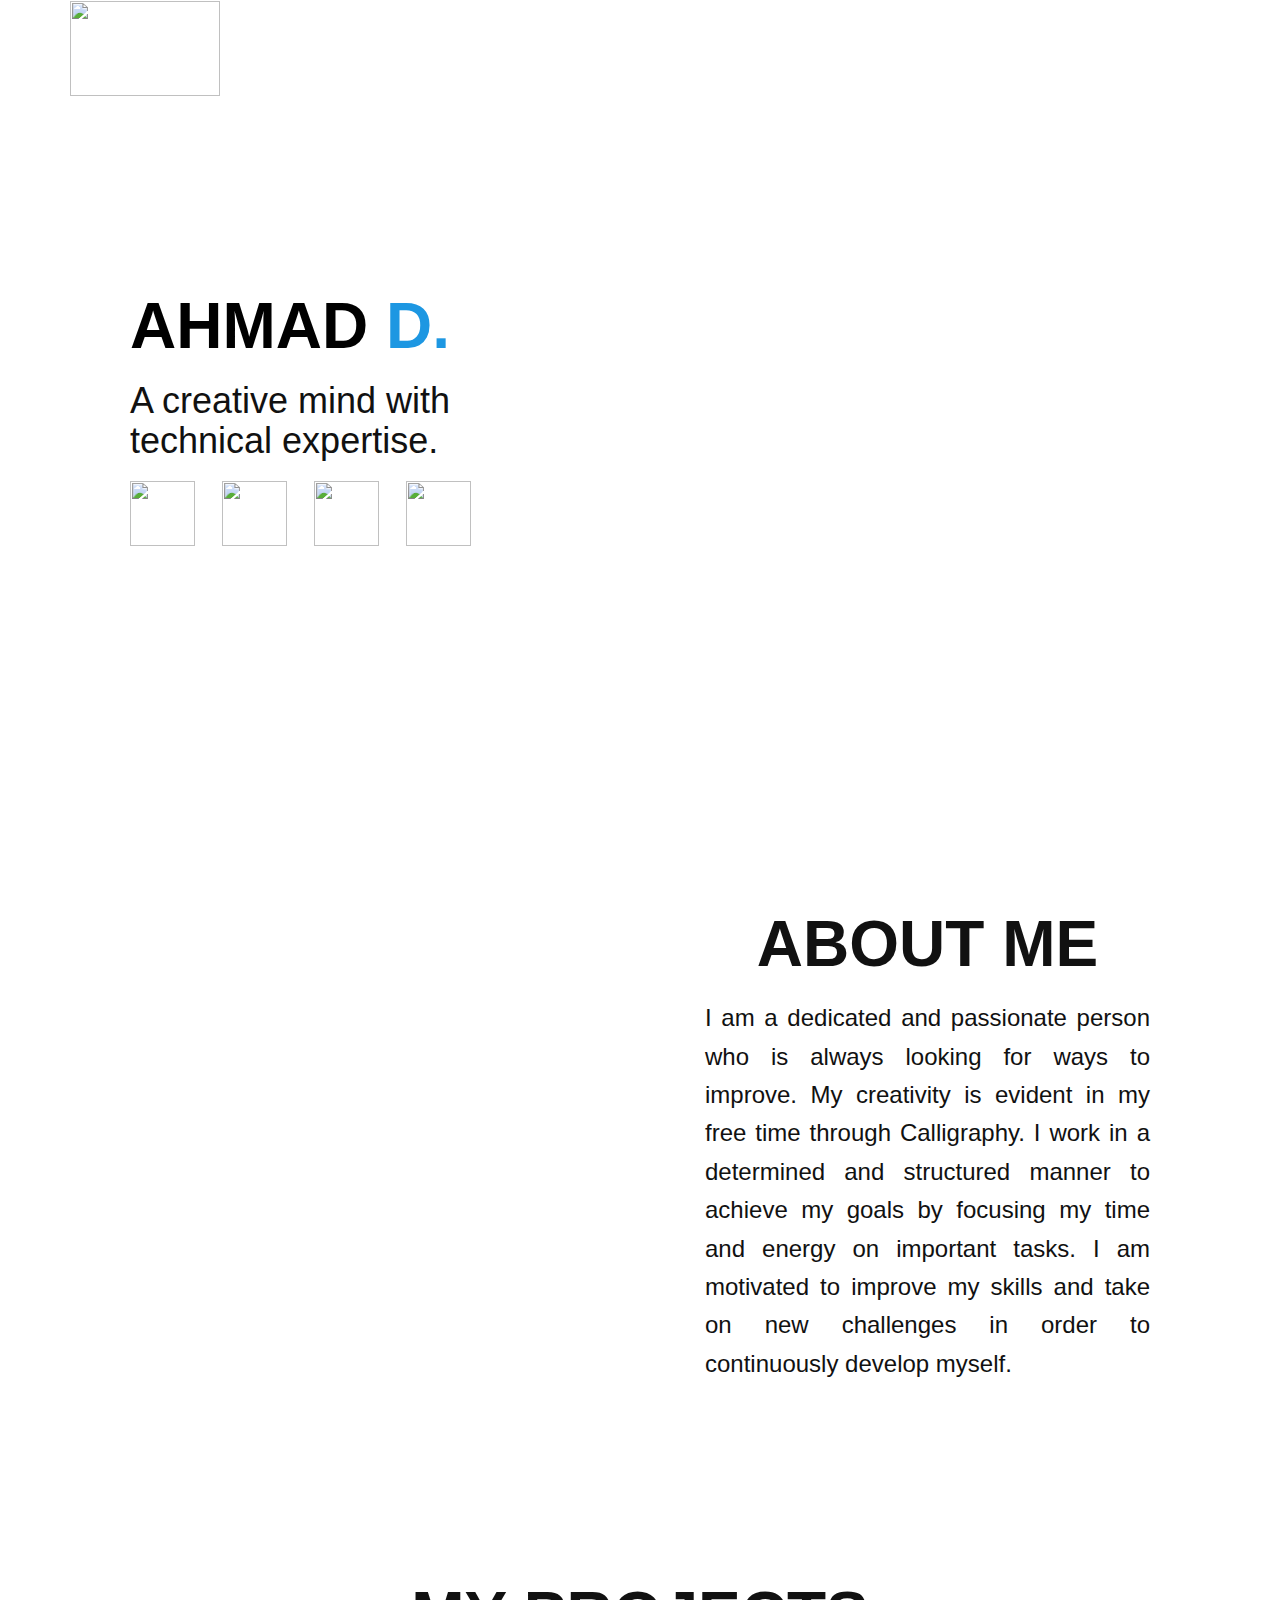
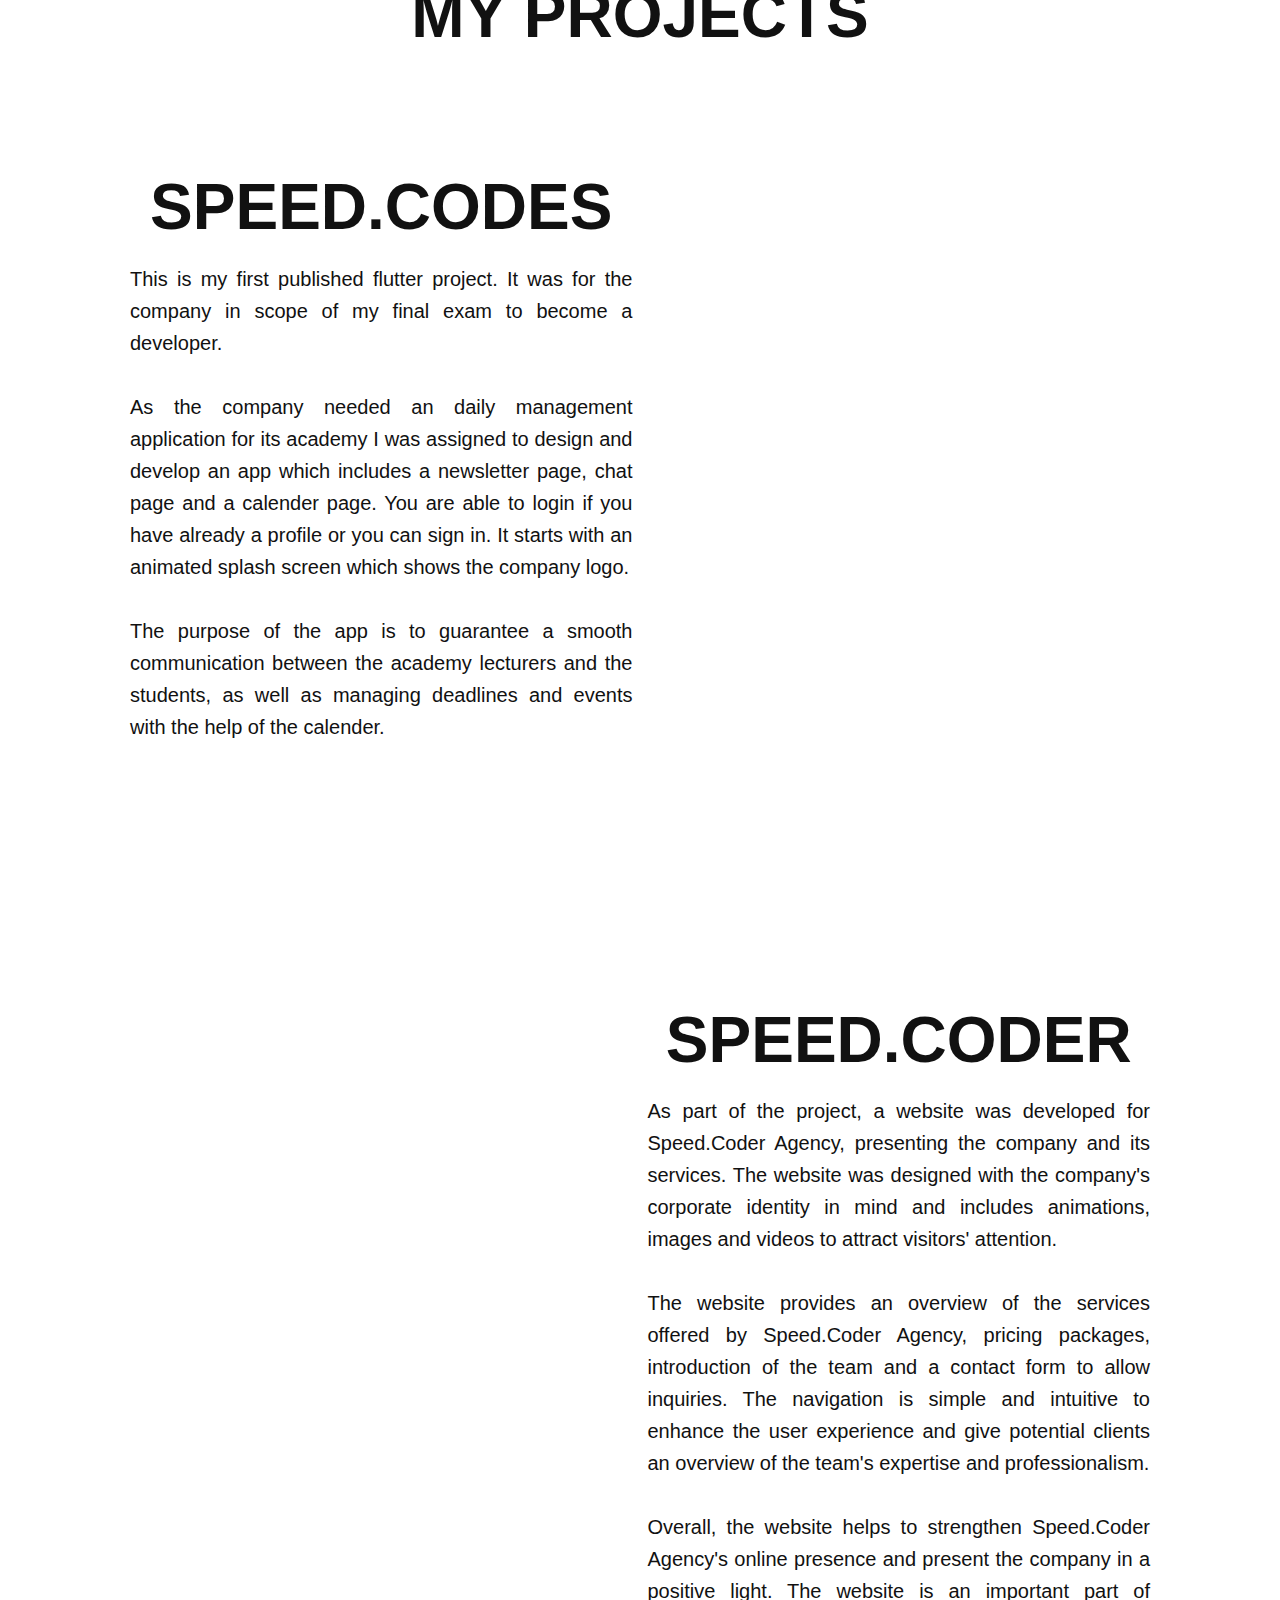
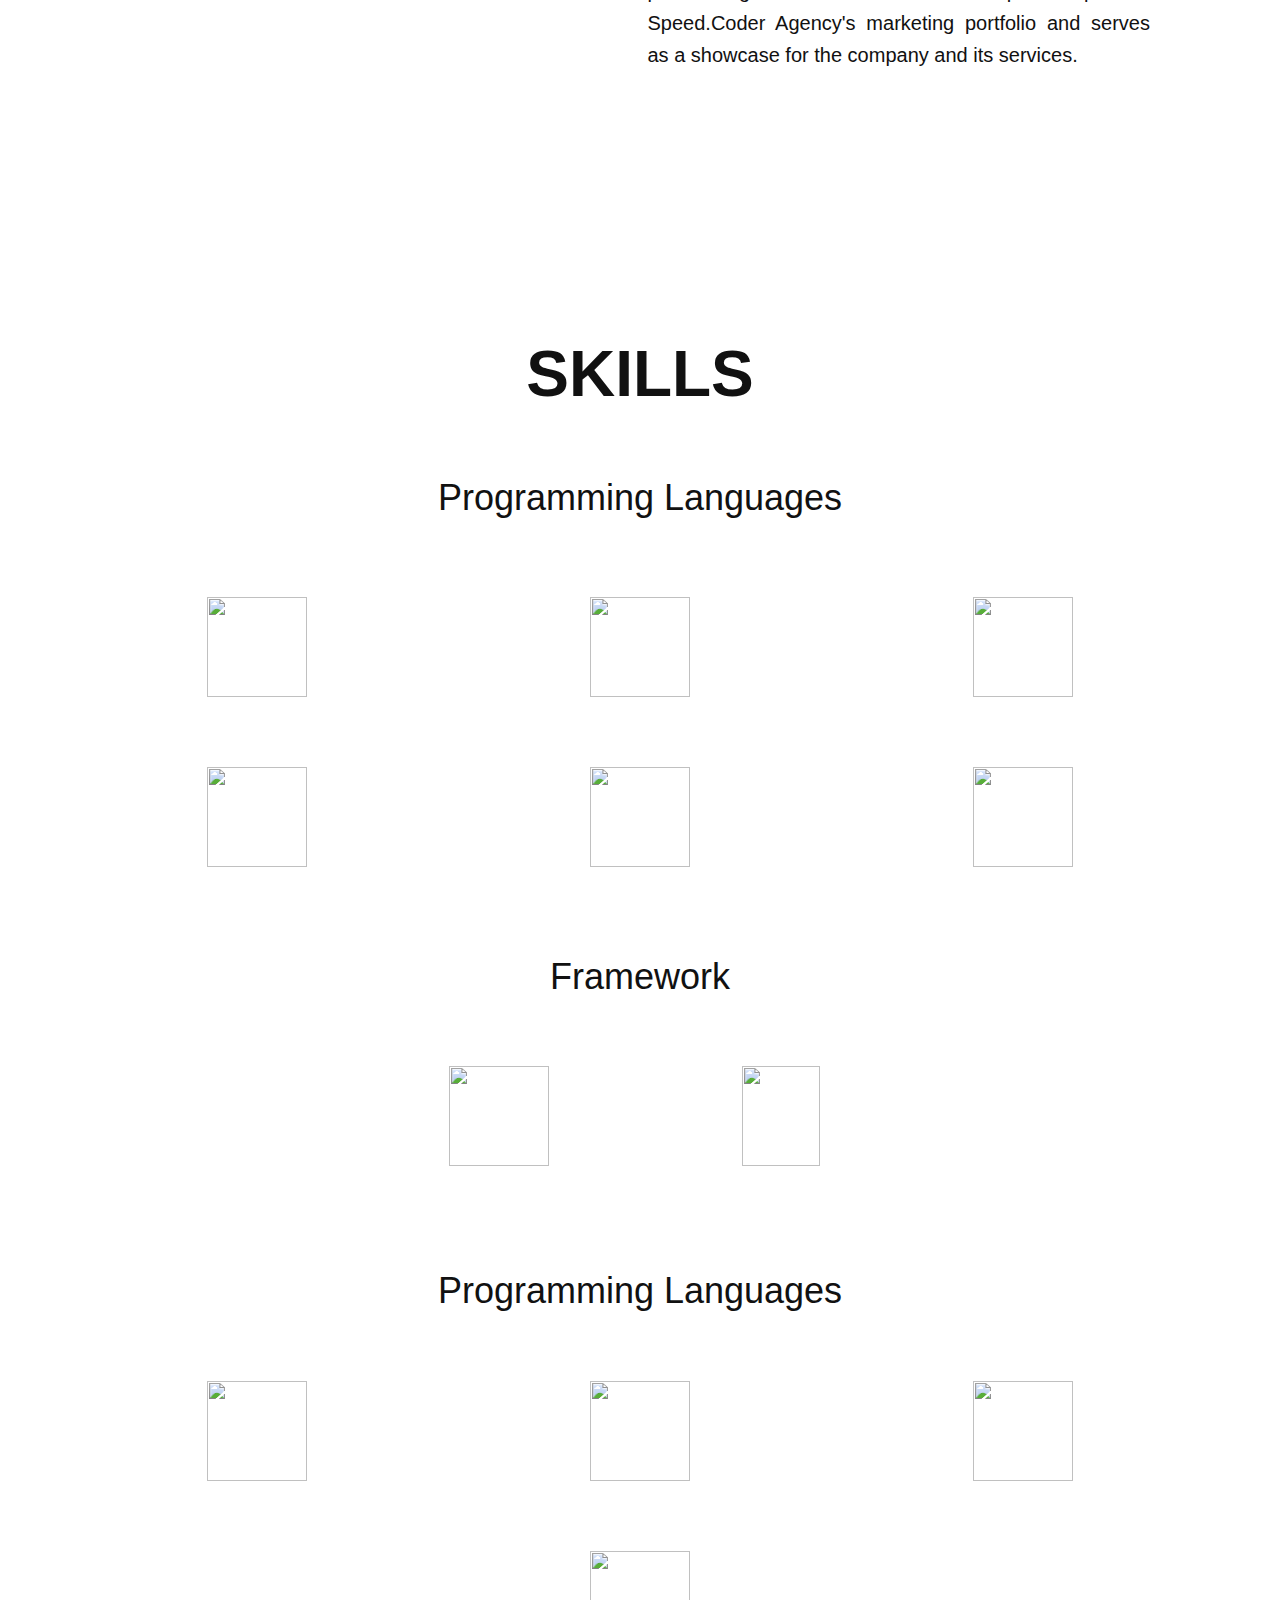
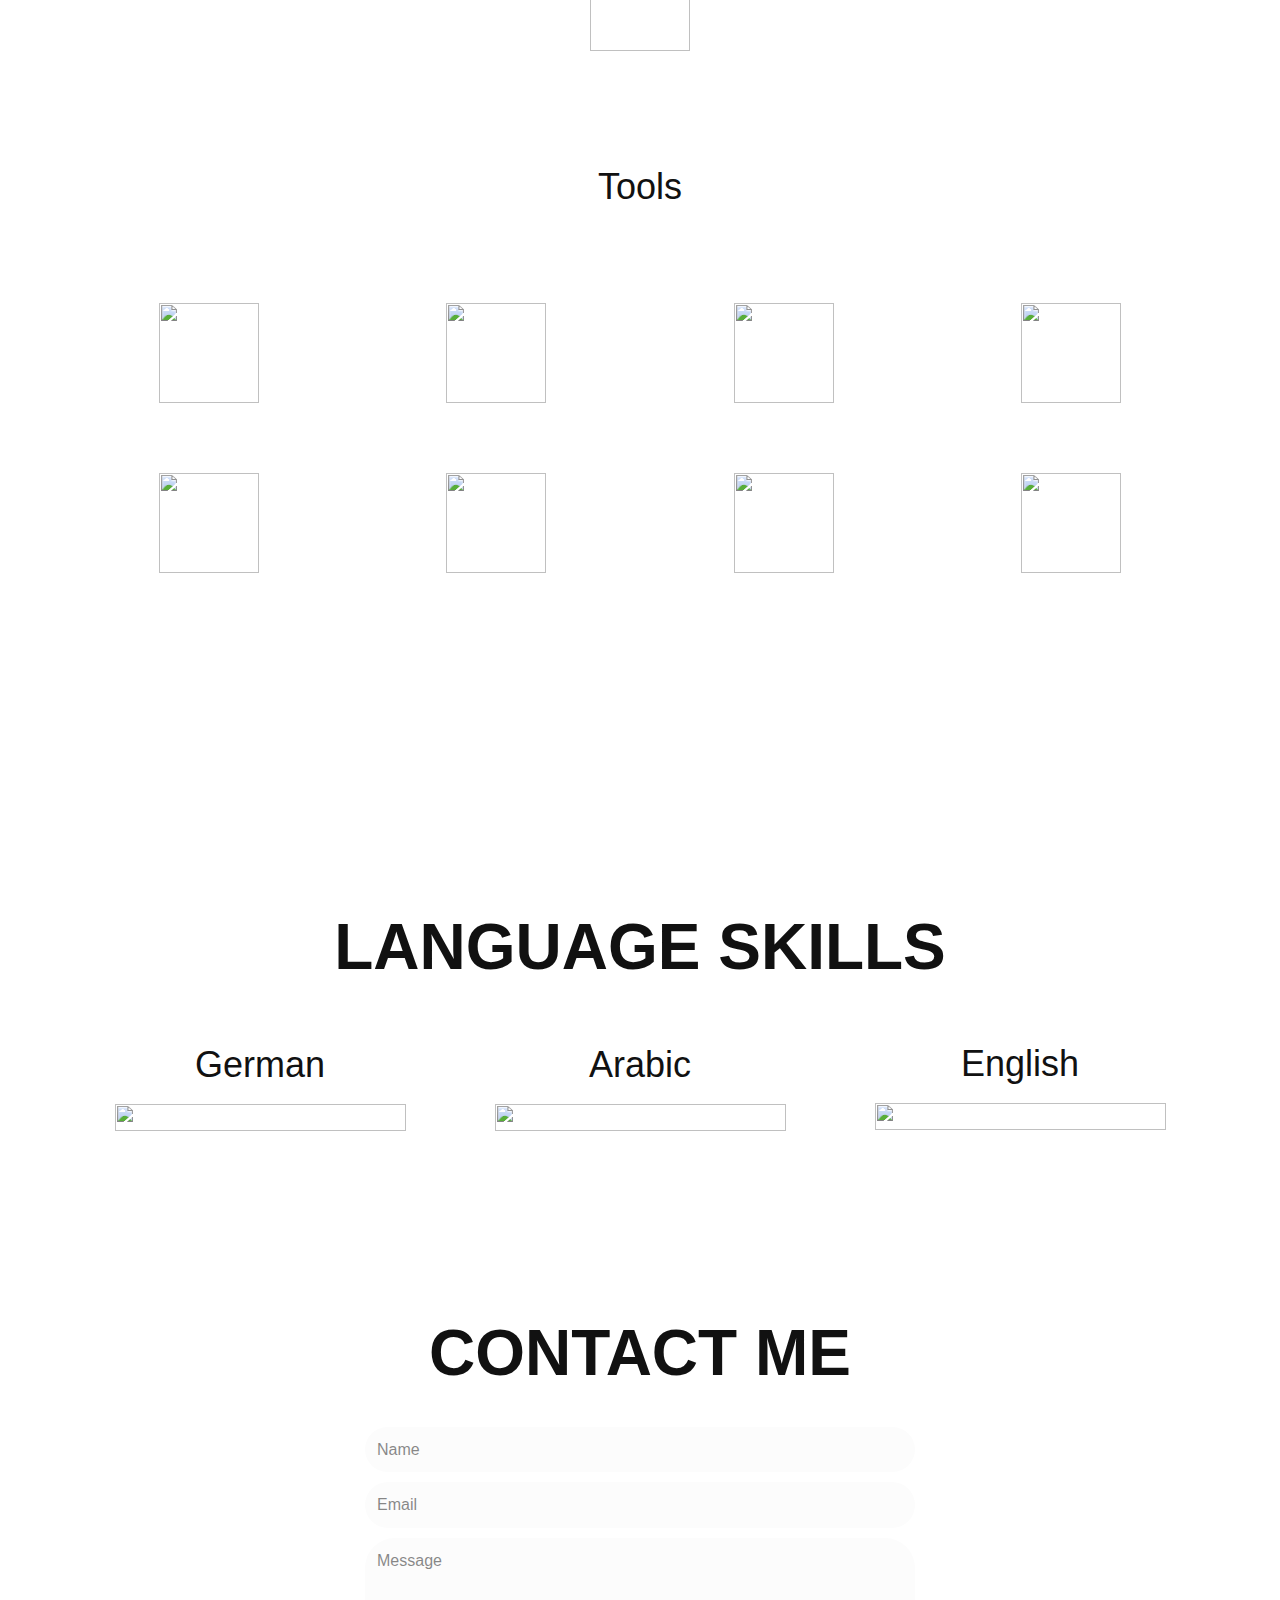
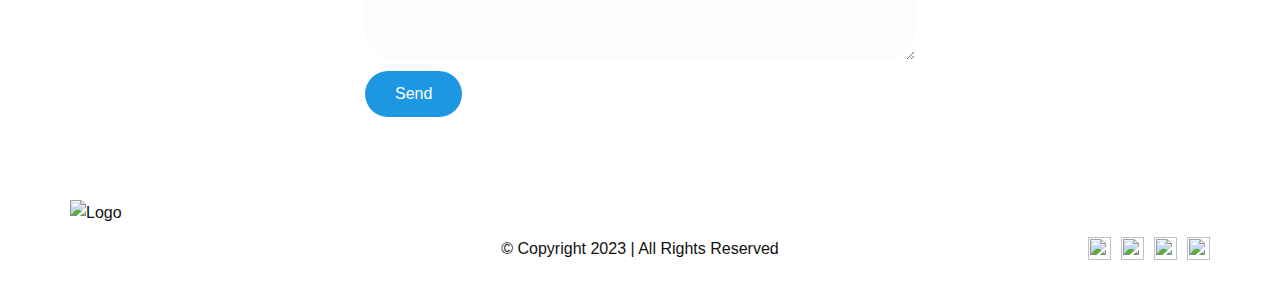
==== Ahmad.html @ 598750c8 "new commit" ====
<!DOCTYPE html>
<html style="font-size: 16px;" lang="en-DE"><head>
    <meta name="viewport" content="width=device-width, initial-scale=1.0">
    <meta charset="utf-8">
    <meta name="keywords" content="Ahmad D.">
    <meta name="description" content="I created this website for myself to showcase my skills and experience to potential employers, clients, and other interested parties.">
    <title>Ahmad D.</title>
    <link rel="stylesheet" href="ahmad.css" media="screen">
<link rel="stylesheet" href="Ahmad-1.css" media="screen">
    <script class="u-script" type="text/javascript" src="jquery.js" defer=""></script>
    <script class="u-script" type="text/javascript" src="ahmad.js" defer=""></script>
    <meta name="generator" content="ahmadd.pages.dev">
    <meta name="referrer" content="origin">
    <meta property="og:title" content="Ahmad D.">
    <meta property="og:image" content="images/AhmadLogo.svg">
    <link id="u-theme-google-font" rel="stylesheet" href="fonts.css">
    
    
    
    
    
    
    
    
    <script type="application/ld+json">{
		"@context": "http://schema.org",
		"@type": "Organization",
		"name": "ahmad",
		"logo": "images/AhmadLogo.svg?rand=7252",
		"sameAs": [
				"https://www.linkedin.com/in/ahmad-dahuk-b9ba8a147/",
				"https://www.xing.com/profile/Ahmad_Dahuk/cv",
				"https://github.com/AhmadD95",
				"https://www.instagram.com/"
		]
}</script>
    <meta name="theme-color" content="#1d97e2">
    <meta property="og:description" content="I created this website for myself to showcase my skills and experience to potential employers, clients, and other interested parties.">
    <meta property="og:type" content="website">
  <meta data-intl-tel-input-cdn-path="intlTelInput/"></head>
  <body class="u-body u-xl-mode" data-lang="en"><header class="u-clearfix u-header u-header" id="sec-cf2d"><div class="u-clearfix u-sheet u-sheet-1">
        <nav class="u-menu u-menu-one-level u-offcanvas u-menu-1">
          <div class="menu-collapse" style="font-size: 1rem; letter-spacing: 0px;">
            <a class="u-button-style u-custom-left-right-menu-spacing u-custom-padding-bottom u-custom-top-bottom-menu-spacing u-nav-link u-text-active-palette-1-base u-text-hover-palette-2-base" href="#">
              <svg class="u-svg-link" viewBox="0 0 24 24"><use xmlns:xlink="http://www.w3.org/1999/xlink" xlink:href="#menu-hamburger"></use></svg>
              <svg class="u-svg-content" version="1.1" id="menu-hamburger" viewBox="0 0 16 16" x="0px" y="0px" xmlns:xlink="http://www.w3.org/1999/xlink" xmlns="http://www.w3.org/2000/svg"><g><rect y="1" width="16" height="2"></rect><rect y="7" width="16" height="2"></rect><rect y="13" width="16" height="2"></rect>
</g></svg>
            </a>
          </div>
          <div class="u-custom-menu u-nav-container">
            <ul class="u-custom-font u-heading-font u-nav u-unstyled u-nav-1"><li class="u-nav-item"><a class="u-button-style u-nav-link u-text-active-palette-1-base u-text-hover-palette-2-base" href="Ahmad.html#sec-0166" style="padding: 10px 20px;">Ahmad</a>
</li><li class="u-nav-item"><a class="u-button-style u-nav-link u-text-active-palette-1-base u-text-hover-palette-2-base" href="#" style="padding: 10px 20px;">About</a>
</li><li class="u-nav-item"><a class="u-button-style u-nav-link u-text-active-palette-1-base u-text-hover-palette-2-base" href="Ahmad.html#sec-d481" style="padding: 10px 20px;">Portfolio</a>
</li><li class="u-nav-item"><a class="u-button-style u-nav-link u-text-active-palette-1-base u-text-hover-palette-2-base" href="Ahmad.html#sec-db69" style="padding: 10px 20px;">Contact</a>
</li></ul>
          </div>
          <div class="u-custom-menu u-nav-container-collapse">
            <div class="u-black u-container-style u-inner-container-layout u-opacity u-opacity-95 u-sidenav">
              <div class="u-inner-container-layout u-sidenav-overflow">
                <div class="u-menu-close"></div>
                <ul class="u-align-center u-nav u-popupmenu-items u-unstyled u-nav-2"><li class="u-nav-item"><a class="u-button-style u-nav-link" href="Ahmad.html#sec-0166">Ahmad</a>
</li><li class="u-nav-item"><a class="u-button-style u-nav-link" href="#">About</a>
</li><li class="u-nav-item"><a class="u-button-style u-nav-link" href="Ahmad.html#sec-d481">Portfolio</a>
</li><li class="u-nav-item"><a class="u-button-style u-nav-link" href="Ahmad.html#sec-db69">Contact</a>
</li></ul>
              </div>
            </div>
            <div class="u-black u-menu-overlay u-opacity u-opacity-70"></div>
          </div>
        </nav>
        <a href="ahmadd.pages.dev" class="u-image u-logo u-image-1" data-image-width="315" data-image-height="201" title="Ahmad D.">
          <img src="images/AhmadLogo.svg?rand=7252" class="u-logo-image u-logo-image-1">
        </a>
      </div></header>
    <section class="u-clearfix u-section-1" id="sec-4d47">
      <div class="u-clearfix u-sheet u-valign-middle u-sheet-1">
        <div class="u-clearfix u-expanded-width-xs u-gutter-0 u-layout-wrap u-layout-wrap-1">
          <div class="u-layout" style="">
            <div class="u-layout-row" style="">
              <div class="u-align-center u-container-style u-layout-cell u-left-cell u-size-30 u-size-xs-60 u-white u-layout-cell-1" src="" data-animation-name="customAnimationIn" data-animation-duration="1000">
                <div class="u-container-layout u-container-layout-1">
                  <h1 class="u-align-left u-text u-text-custom-color-1 u-text-default u-text-1">
                    <span class="u-text-black">Ahmad </span>D.
                  </h1>
                  <h2 class="u-align-left u-text u-text-2"> A creative mind with technical expertise.</h2>
                  <div class="u-align-left u-social-icons u-spacing-27 u-social-icons-1">
                    <a class="u-social-url" title="linkedin" target="_blank" href="https://www.linkedin.com/in/ahmad-dahuk-b9ba8a147/"><span class="u-file-icon u-icon u-social-facebook u-social-icon u-icon-1"><img src="images/3128219.png" alt=""></span>
                    </a>
                    <a class="u-social-url" title="xing" target="_blank" href="https://www.xing.com/profile/Ahmad_Dahuk/cv"><span class="u-file-icon u-icon u-social-icon u-social-twitter u-icon-2"><img src="images/39554.png" alt=""></span>
                    </a>
                    <a class="u-social-url" title="github" target="_blank" href="https://github.com/AhmadD95"><span class="u-file-icon u-icon u-social-icon u-social-instagram u-icon-3"><img src="images/2111425.png" alt=""></span>
                    </a>
                    <a class="u-social-url" title="instagram" target="_blank" href="https://www.instagram.com/"><span class="u-file-icon u-icon u-social-icon u-social-linkedin u-icon-4"><img src="images/1384031.png" alt=""></span>
                    </a>
                  </div>
                </div>
              </div>
              <div class="u-align-center u-container-style u-image u-image-contain u-image-round u-layout-cell u-radius-50 u-right-cell u-shape-rectangle u-size-30 u-size-xs-60 u-image-1" src="" data-image-width="500" data-image-height="500" data-animation-name="customAnimationIn" data-animation-duration="1000">
                <div class="u-container-layout u-container-layout-2" src=""></div>
              </div>
            </div>
          </div>
        </div>
      </div>
    </section>
    <section class="u-clearfix u-white u-section-2" id="sec-0166">
      <div class="u-clearfix u-sheet u-valign-middle-lg u-valign-middle-md u-valign-middle-sm u-valign-middle-xl u-sheet-1">
        <div class="u-clearfix u-gutter-10 u-layout-wrap u-layout-wrap-1">
          <div class="u-layout" style="">
            <div class="u-layout-row" style="">
              <div class="u-align-center u-container-style u-image u-layout-cell u-left-cell u-size-30 u-size-xs-60 u-image-1" src="" data-image-width="500" data-image-height="500" data-animation-name="customAnimationIn" data-animation-duration="1000">
                <div class="u-container-layout u-valign-middle u-container-layout-1" src=""></div>
              </div>
              <div class="u-container-style u-layout-cell u-right-cell u-size-30 u-size-xs-60 u-layout-cell-2" src="" data-animation-name="customAnimationIn" data-animation-duration="1000">
                <div class="u-container-layout u-container-layout-2">
                  <h1 class="u-align-center u-text u-text-default u-text-1">About me</h1>
                  <p class="u-align-justify u-custom-font u-heading-font u-text u-text-2"> I ​am a dedicated and passionate person who is always looking for ways to improve. My creativity is evident in my free time through Calligraphy. I work in a determined and structured manner to achieve my goals by focusing my time and energy on important tasks. I am motivated to improve my skills and take on new challenges in order to continuously develop myself. </p>
                </div>
              </div>
            </div>
          </div>
        </div>
      </div>
    </section>
    <section class="u-clearfix u-white u-section-3" id="sec-d481">
      <div class="u-clearfix u-sheet u-sheet-1">
        <h1 class="u-align-center u-text u-text-default u-text-1" data-animation-name="customAnimationIn" data-animation-duration="1000">My Projects</h1>
        <div class="u-clearfix u-expanded-width u-gutter-10 u-layout-wrap u-layout-wrap-1">
          <div class="u-layout" style="">
            <div class="u-layout-row" style="">
              <div class="u-container-style u-layout-cell u-left-cell u-size-33 u-size-xs-60 u-layout-cell-1" src="" data-animation-name="customAnimationIn" data-animation-duration="1000">
                <div class="u-container-layout u-container-layout-1">
                  <h1 class="u-align-center u-text u-text-default u-text-2">Speed.Codes</h1>
                  <p class="u-align-justify u-custom-font u-heading-font u-text u-text-3"> This is my first published flutter project. It was for the company in scope of my final exam to become a developer.<br>
                    <br>As the company needed an daily management application for its academy I was assigned to design and develop an app which includes a newsletter page, chat page and a calender page. You are able to login if you have already a profile or you can sign in. It starts with an animated splash screen which shows the company logo.<br>
                    <br>The purpose of the app is to guarantee a smooth communication between the academy lecturers and the students, as well as managing deadlines and events with the help of the calender.
                  </p>
                </div>
              </div>
              <div class="u-align-center u-container-style u-image u-image-contain u-layout-cell u-right-cell u-size-27 u-size-xs-60 u-image-1" src="" data-image-width="500" data-image-height="905" data-animation-name="customAnimationIn" data-animation-duration="1000" data-href="https://github.com/AhmadD95/academyApp" data-target="_blank">
                <div class="u-container-layout u-valign-middle u-container-layout-2" src=""></div>
              </div>
            </div>
          </div>
        </div>
      </div>
    </section>
    <section class="u-clearfix u-white u-section-4" id="carousel_f552">
      <div class="u-clearfix u-sheet u-valign-middle u-sheet-1">
        <div class="u-clearfix u-expanded-width u-gutter-10 u-layout-wrap u-layout-wrap-1">
          <div class="u-layout" style="">
            <div class="u-layout-row" style="">
              <div class="u-align-center u-container-style u-image u-image-contain u-layout-cell u-left-cell u-size-27 u-size-xs-60 u-image-1" src="" data-image-width="2808" data-image-height="2330" data-animation-name="customAnimationIn" data-animation-duration="1000" data-href="https://speedcodesagencyproject.pages.dev/">
                <div class="u-container-layout u-valign-middle u-container-layout-1" src=""></div>
              </div>
              <div class="u-container-style u-layout-cell u-right-cell u-size-33 u-size-xs-60 u-layout-cell-2" src="" data-animation-name="customAnimationIn" data-animation-duration="1000">
                <div class="u-container-layout u-container-layout-2">
                  <h1 class="u-align-center u-text u-text-default u-text-1">Speed.Coder</h1>
                  <p class="u-align-justify u-custom-font u-heading-font u-text u-text-2"> As part of the project, a website was developed for Speed.Coder Agency, presenting the company and its services. The website was designed with the company's corporate identity in mind and includes animations, images and videos to attract visitors' attention. <br>
                    <br>The website provides an overview of the services offered by Speed.Coder Agency, pricing packages, introduction of the team and a contact form to allow inquiries. The navigation is simple and intuitive to enhance the user experience and give potential clients an overview of the team's expertise and professionalism. <br>
                    <br>Overall, the website helps to strengthen Speed.Coder Agency's online presence and present the company in a positive light. The website is an important part of Speed.Coder Agency's marketing portfolio and serves as a showcase for the company and its services.
                  </p>
                </div>
              </div>
            </div>
          </div>
        </div>
      </div>
    </section>
    <section class="u-clearfix u-white u-section-5" id="carousel_29f1">
      <div class="u-clearfix u-sheet u-sheet-1">
        <h1 class="u-align-center u-text u-text-default u-text-1" data-animation-name="customAnimationIn" data-animation-duration="1000">skills</h1>
        <div class="u-clearfix u-expanded-width u-gutter-10 u-layout-wrap u-layout-wrap-1" data-animation-name="customAnimationIn" data-animation-duration="1000">
          <div class="u-gutter-0 u-layout">
            <div class="u-layout-col">
              <div class="u-size-20">
                <div class="u-layout-row">
                  <div class="u-align-center u-container-style u-layout-cell u-size-60 u-layout-cell-1" data-animation-name="customAnimationIn" data-animation-duration="1000">
                    <div class="u-container-layout u-valign-middle u-container-layout-1" src="">
                      <h2 class="u-align-center u-text u-text-default u-text-2"> Programming Languages</h2>
                    </div>
                  </div>
                </div>
              </div>
              <div class="u-size-20">
                <div class="u-layout-row">
                  <div class="u-container-style u-layout-cell u-size-20 u-layout-cell-2" data-href="https://dart.dev/" data-target="_blank">
                    <div class="u-container-layout u-container-layout-2">
                      <img class="u-align-center u-image u-image-default u-preserve-proportions u-image-1" src="images/dartlang-icon.svg" alt="" data-image-width="64" data-image-height="64">
                    </div>
                  </div>
                  <div class="u-container-style u-layout-cell u-size-20 u-layout-cell-3" data-href="https://www.python.org/" data-target="_blank">
                    <div class="u-container-layout u-container-layout-3">
                      <img class="u-align-center u-image u-image-default u-preserve-proportions u-image-2" src="images/python-original.svg" alt="" data-image-width="150" data-image-height="150">
                    </div>
                  </div>
                  <div class="u-container-style u-layout-cell u-size-20 u-layout-cell-4" data-href="https://www.oracle.com/" data-target="_blank">
                    <div class="u-container-layout u-container-layout-4">
                      <img class="u-align-center u-image u-image-default u-preserve-proportions u-image-3" src="images/java-original.svg" alt="" data-image-width="150" data-image-height="150">
                    </div>
                  </div>
                </div>
              </div>
              <div class="u-size-20">
                <div class="u-layout-row">
                  <div class="u-container-style u-layout-cell u-size-20 u-layout-cell-5" data-href="https://www.w3.org/" data-target="_blank">
                    <div class="u-container-layout u-container-layout-5">
                      <img class="u-align-center u-image u-image-default u-preserve-proportions u-image-4" src="images/html5-original-wordmark.svg" alt="" data-image-width="150" data-image-height="150">
                    </div>
                  </div>
                  <div class="u-container-style u-layout-cell u-size-20 u-layout-cell-6" data-href="https://www.w3.org/" data-target="_blank">
                    <div class="u-container-layout u-container-layout-6">
                      <img class="u-align-center u-image u-image-default u-preserve-proportions u-image-5" src="images/css3-original-wordmark.svg" alt="" data-image-width="128" data-image-height="128">
                    </div>
                  </div>
                  <div class="u-container-style u-layout-cell u-size-20 u-layout-cell-7" data-href="https://www.javascript.com/" data-target="_blank">
                    <div class="u-container-layout u-container-layout-7">
                      <img class="u-align-center u-image u-image-default u-preserve-proportions u-image-6" src="images/javascript-original.svg" alt="" data-image-width="128" data-image-height="128">
                    </div>
                  </div>
                </div>
              </div>
            </div>
          </div>
        </div>
        <div class="u-clearfix u-expanded-width u-gutter-10 u-layout-spacing-left-right u-layout-wrap u-layout-wrap-2" data-animation-name="customAnimationIn" data-animation-duration="1000">
          <div class="u-gutter-0 u-layout">
            <div class="u-layout-col">
              <div class="u-size-30">
                <div class="u-layout-row">
                  <div class="u-align-center u-container-style u-layout-cell u-size-60 u-layout-cell-8">
                    <div class="u-container-layout u-valign-middle u-container-layout-8" src="">
                      <h2 class="u-align-center u-text u-text-default u-text-3">Framework<br>
                      </h2>
                    </div>
                  </div>
                </div>
              </div>
              <div class="u-size-30">
                <div class="u-layout-row">
                  <div class="u-container-style u-hidden-xs u-layout-cell u-size-15 u-layout-cell-9">
                    <div class="u-container-layout u-container-layout-9"></div>
                  </div>
                  <div class="u-container-style u-layout-cell u-size-15 u-layout-cell-10" data-href="https://flutter.dev/" data-target="_blank">
                    <div class="u-container-layout u-container-layout-10">
                      <img class="u-align-center u-image u-image-default u-preserve-proportions u-image-7" src="images/flutterio-icon.svg" alt="" data-image-width="64" data-image-height="64">
                    </div>
                  </div>
                  <div class="u-container-style u-layout-cell u-size-15 u-layout-cell-11" data-href="https://www.djangoproject.com/" data-target="_blank">
                    <div class="u-container-layout u-container-layout-11">
                      <img class="u-align-center u-image u-image-default u-preserve-proportions u-image-8" src="images/django.svg" alt="" data-image-width="1963" data-image-height="2500">
                    </div>
                  </div>
                  <div class="u-container-style u-hidden-xs u-layout-cell u-size-15 u-layout-cell-12">
                    <div class="u-container-layout u-container-layout-12"></div>
                  </div>
                </div>
              </div>
            </div>
          </div>
        </div>
        <div class="u-clearfix u-expanded-width u-gutter-10 u-layout-wrap u-layout-wrap-3" data-animation-name="customAnimationIn" data-animation-duration="1000" data-animation-direction="X">
          <div class="u-gutter-0 u-layout">
            <div class="u-layout-col">
              <div class="u-size-20">
                <div class="u-layout-row">
                  <div class="u-align-center u-container-style u-layout-cell u-size-60 u-layout-cell-13" data-animation-name="customAnimationIn" data-animation-duration="1000">
                    <div class="u-container-layout u-valign-middle u-container-layout-13" src="">
                      <h2 class="u-align-center u-text u-text-default u-text-4"> Programming Languages</h2>
                    </div>
                  </div>
                </div>
              </div>
              <div class="u-size-20">
                <div class="u-layout-row">
                  <div class="u-container-style u-layout-cell u-size-20 u-layout-cell-14" data-href="https://www.microsoft.com/" data-target="_blank">
                    <div class="u-container-layout u-container-layout-14">
                      <img class="u-align-center u-image u-image-default u-preserve-proportions u-image-9" src="images/microsoft-icon.svg" alt="" data-image-width="64" data-image-height="64">
                    </div>
                  </div>
                  <div class="u-container-style u-layout-cell u-size-20 u-layout-cell-15" data-href="https://www.apple.com/" data-target="_blank">
                    <div class="u-container-layout u-container-layout-15">
                      <img class="u-align-center u-image u-image-default u-preserve-proportions u-image-10" src="images/apple-icon.svg" alt="" data-image-width="64" data-image-height="64">
                    </div>
                  </div>
                  <div class="u-container-style u-layout-cell u-size-20 u-layout-cell-16" data-href="https://www.android.com/" data-target="_blank">
                    <div class="u-container-layout u-container-layout-16">
                      <img class="u-align-center u-image u-image-default u-preserve-proportions u-image-11" src="images/android-icon.svg" alt="" data-image-width="64" data-image-height="64">
                    </div>
                  </div>
                </div>
              </div>
              <div class="u-size-20">
                <div class="u-layout-row">
                  <div class="u-container-style u-layout-cell u-size-60 u-layout-cell-17" data-href="https://www.linux.org/" data-target="_blank">
                    <div class="u-container-layout u-valign-top u-container-layout-17">
                      <img class="u-align-center u-image u-image-default u-preserve-proportions u-image-12" src="images/linux-icon.svg" alt="" data-image-width="64" data-image-height="64">
                    </div>
                  </div>
                </div>
              </div>
            </div>
          </div>
        </div>
        <div class="u-clearfix u-expanded-width u-gutter-10 u-layout-wrap u-layout-wrap-4" data-animation-name="customAnimationIn" data-animation-duration="1000">
          <div class="u-gutter-0 u-layout">
            <div class="u-layout-col">
              <div class="u-size-20">
                <div class="u-layout-row">
                  <div class="u-align-center u-container-style u-layout-cell u-size-60 u-layout-cell-18">
                    <div class="u-container-layout u-valign-middle u-container-layout-18" src="">
                      <h2 class="u-align-center u-text u-text-default u-text-5">Tools<br>
                      </h2>
                    </div>
                  </div>
                </div>
              </div>
              <div class="u-size-20">
                <div class="u-layout-row">
                  <div class="u-container-style u-layout-cell u-size-15 u-layout-cell-19" data-href="https://www.figma.com/de/" data-target="_blank" data-animation-name="customAnimationIn" data-animation-duration="1000">
                    <div class="u-container-layout u-container-layout-19">
                      <img class="u-align-center u-image u-image-default u-preserve-proportions u-image-13" src="images/figma-icon.svg" alt="" data-image-width="64" data-image-height="64">
                    </div>
                  </div>
                  <div class="u-container-style u-layout-cell u-size-15 u-layout-cell-20" data-href="https://www.canva.com/" data-target="_blank" data-animation-name="customAnimationIn" data-animation-duration="1000">
                    <div class="u-container-layout u-container-layout-20">
                      <img class="u-align-center u-image u-image-default u-preserve-proportions u-image-14" src="images/canva-icon.svg" alt="" data-image-width="64" data-image-height="64">
                    </div>
                  </div>
                  <div class="u-container-style u-layout-cell u-size-15 u-layout-cell-21" data-href="https://www.microsoft.com/de-de/microsoft-365" data-target="_blank" data-animation-name="customAnimationIn" data-animation-duration="1000" data-animation-direction="X">
                    <div class="u-container-layout u-container-layout-21">
                      <img class="u-align-center u-image u-image-default u-preserve-proportions u-image-15" src="images/Microsoft_Office_logo_2019present.svg" alt="" data-image-width="64" data-image-height="64">
                    </div>
                  </div>
                  <div class="cell-temp-clone u-container-style u-layout-cell u-size-15 u-layout-cell-22" data-href="https://git-scm.com/" data-target="_blank" data-animation-name="customAnimationIn" data-animation-duration="1000">
                    <div class="u-container-layout u-container-layout-22">
                      <img class="u-align-center u-image u-image-default u-preserve-proportions u-image-16" src="images/git-scm-icon.svg" alt="" data-image-width="64" data-image-height="64">
                    </div>
                  </div>
                </div>
              </div>
              <div class="u-size-20">
                <div class="u-layout-row">
                  <div class="u-container-style u-layout-cell u-size-15 u-layout-cell-23" data-href="https://github.com/" data-target="_blank" data-animation-name="customAnimationIn" data-animation-duration="1000" data-animation-direction="">
                    <div class="u-container-layout u-container-layout-23">
                      <img class="u-align-center u-image u-image-default u-preserve-proportions u-image-17" src="images/github-icon.svg" alt="" data-image-width="64" data-image-height="64">
                    </div>
                  </div>
                  <div class="u-container-style u-layout-cell u-size-15 u-layout-cell-24" data-href="https://firebase.google.com/" data-target="_blank" data-animation-name="customAnimationIn" data-animation-duration="1000">
                    <div class="u-container-layout u-container-layout-24">
                      <img class="u-align-center u-image u-image-default u-preserve-proportions u-image-18" src="images/firebase-icon.svg" alt="" data-image-width="64" data-image-height="64">
                    </div>
                  </div>
                  <div class="u-container-style u-layout-cell u-size-15 u-layout-cell-25" data-href="https://wordpress.com/" data-target="_blank" data-animation-name="customAnimationIn" data-animation-duration="1000">
                    <div class="u-container-layout u-container-layout-25">
                      <img class="u-align-center u-image u-image-default u-preserve-proportions u-image-19" src="images/wordpress-icon.svg" alt="" data-image-width="64" data-image-height="64">
                    </div>
                  </div>
                  <div class="u-container-style u-layout-cell u-size-15 u-layout-cell-26" data-href="https://www.shopify.com/" data-target="_blank" data-animation-name="customAnimationIn" data-animation-duration="1000">
                    <div class="u-container-layout u-container-layout-26">
                      <img class="u-align-center u-image u-image-default u-preserve-proportions u-image-20" src="images/shopify-icon.svg" alt="" data-image-width="64" data-image-height="64">
                    </div>
                  </div>
                </div>
              </div>
            </div>
          </div>
        </div>
      </div>
    </section>
    <section class="u-clearfix u-section-6" id="carousel_c90a">
      <div class="u-clearfix u-sheet u-valign-middle-lg u-valign-middle-md u-valign-middle-sm u-valign-middle-xl u-sheet-1">
        <h1 class="u-align-center u-text u-text-default-lg u-text-default-md u-text-default-sm u-text-default-xl u-text-1" data-animation-name="customAnimationIn" data-animation-duration="1000">Language Skills</h1>
        <div class="u-clearfix u-expanded-width u-layout-wrap u-layout-wrap-1" data-animation-name="customAnimationIn" data-animation-duration="1000">
          <div class="u-layout">
            <div class="u-layout-col">
              <div class="u-size-60">
                <div class="u-layout-row">
                  <div class="u-container-style u-layout-cell u-size-20 u-layout-cell-1">
                    <div class="u-container-layout u-container-layout-1">
                      <h2 class="u-align-center u-text u-text-default u-text-2">German</h2>
                      <img class="u-align-center u-image u-image-contain u-image-default u-preserve-proportions u-image-1" src="images/German.svg" alt="" data-image-width="502" data-image-height="39">
                    </div>
                  </div>
                  <div class="u-container-style u-layout-cell u-size-20 u-layout-cell-2">
                    <div class="u-container-layout u-container-layout-2">
                      <h2 class="u-align-center u-text u-text-default u-text-3">Arabic</h2>
                      <img class="u-align-center u-image u-image-contain u-image-default u-preserve-proportions u-image-2" src="images/Arabic.svg" alt="" data-image-width="502" data-image-height="39">
                    </div>
                  </div>
                  <div class="u-container-style u-layout-cell u-size-20 u-layout-cell-3">
                    <div class="u-container-layout u-container-layout-3">
                      <h2 class="u-align-center u-text u-text-default u-text-4">English</h2>
                      <img class="u-align-center u-image u-image-contain u-image-default u-preserve-proportions u-image-3" src="images/English.svg" alt="" data-image-width="502" data-image-height="39">
                    </div>
                  </div>
                </div>
              </div>
            </div>
          </div>
        </div>
      </div>
    </section>
    <section class="u-align-center u-clearfix u-section-7" id="sec-db69">
      <div class="u-clearfix u-sheet u-valign-middle u-sheet-1">
        <h1 class="u-text u-text-default u-text-1">Contact me</h1>
        <div class="u-form u-form-1">
          <form action="https://forms.nicepagesrv.com/v2/form/process" class="u-clearfix u-form-spacing-10 u-form-vertical u-inner-form" style="padding: 10px" source="email" name="form">
            <div class="u-form-group u-form-name u-label-none">
              <label for="name-3b9a" class="u-label">Name</label>
              <input type="text" placeholder="Name" id="name-3b9a" name="name" class="u-custom-color-2 u-custom-font u-heading-font u-input u-input-rectangle u-radius-30" required="">
            </div>
            <div class="u-form-email u-form-group u-label-none">
              <label for="email-3b9a" class="u-label">Email</label>
              <input type="email" placeholder="Email" id="email-3b9a" name="email" class="u-custom-color-2 u-custom-font u-heading-font u-input u-input-rectangle u-radius-30" required="">
            </div>
            <div class="u-form-group u-form-message u-label-none">
              <label for="message-3b9a" class="u-label">Message</label>
              <textarea placeholder="Message" rows="4" cols="50" id="message-3b9a" name="message" class="u-custom-color-2 u-custom-font u-heading-font u-input u-input-rectangle u-radius-30" required=""></textarea>
            </div>
            <div class="u-align-left u-form-group u-form-submit">
              <a href="#" class="u-border-none u-btn u-btn-round u-btn-submit u-button-style u-custom-font u-heading-font u-radius-30 u-text-body-alt-color u-btn-1">Send</a>
              <input type="submit" value="submit" class="u-form-control-hidden">
            </div>
            <div class="u-form-send-message u-form-send-success"> Thank you! Your message has been sent. </div>
            <div class="u-form-send-error u-form-send-message"> Unable to send your message. Please fix errors then try again. </div>
            <input type="hidden" value="" name="recaptchaResponse">
            <input type="hidden" name="formServices" value="a071a99f09eb07b54480f0d0f5142cd5">
          </form>
        </div>
      </div>
    </section>
    
    
    <footer class="u-align-center-md u-align-center-sm u-align-center-xs u-clearfix u-footer" id="sec-4fde"><div class="u-clearfix u-sheet u-sheet-1">
        <a href="ahmadd.pages.dev" class="u-image u-logo u-image-1" data-image-width="315" data-image-height="201" title="Ahmad D.">
          <img src="images/AhmadLogo.svg?rand=47f6" class="u-logo-image u-logo-image-1" alt="Logo">
        </a>
        <p class="u-align-center-lg u-align-center-md u-align-center-xl u-text u-text-1"> © Copyright 2023 | All Rights Reserved</p>
        <div class="u-align-left u-social-icons u-spacing-10 u-social-icons-1">
          <a class="u-social-url" title="linkedin" target="_blank" href="https://www.linkedin.com/in/ahmad-dahuk-b9ba8a147/"><span class="u-file-icon u-icon u-social-facebook u-social-icon u-icon-1"><img src="images/3128219.png" alt=""></span>
          </a>
          <a class="u-social-url" title="xing" target="_blank" href="https://www.xing.com/profile/Ahmad_Dahuk/cv"><span class="u-file-icon u-icon u-social-icon u-social-twitter u-icon-2"><img src="images/39554.png" alt=""></span>
          </a>
          <a class="u-social-url" title="github" target="_blank" href="https://github.com/AhmadD95"><span class="u-file-icon u-icon u-social-icon u-social-instagram u-icon-3"><img src="images/2111425.png" alt=""></span>
          </a>
          <a class="u-social-url" title="instagram" target="_blank" href="https://www.instagram.com/"><span class="u-file-icon u-icon u-social-icon u-social-linkedin u-icon-4"><img src="images/1384031.png" alt=""></span>
          </a>
        </div>
      </div></footer><section class="u-align-center u-clearfix u-cookies-consent u-grey-80 u-cookies-consent" id="sec-6109">
      <div class="u-clearfix u-sheet u-sheet-1">
        <div class="u-clearfix u-expanded-width u-layout-wrap u-layout-wrap-1">
          <div class="u-gutter-0 u-layout">
            <div class="u-layout-row">
              <div class="u-container-style u-layout-cell u-left-cell u-size-43-md u-size-43-sm u-size-43-xs u-size-46-lg u-size-46-xl u-layout-cell-1">
                <div class="u-container-layout u-valign-middle u-container-layout-1">
                  <h3 class="u-text u-text-default u-text-1">Cookies &amp; Privacy</h3>
                  <p class="u-text u-text-default u-text-2">I use cookies to ensure you get the best experience on my website.</p>
                </div>
              </div>
              <div class="u-align-left u-container-style u-layout-cell u-right-cell u-size-14-lg u-size-14-xl u-size-17-md u-size-17-sm u-size-17-xs u-layout-cell-2">
                <div class="u-container-layout u-valign-middle-lg u-valign-middle-md u-valign-middle-xl u-valign-top-sm u-valign-top-xs u-container-layout-2">
                  <a href="###" class="u-border-2 u-border-palette-1-base u-btn u-btn-round u-button-confirm u-button-style u-none u-radius-30 u-btn-1">Confirm</a>
                </div>
              </div>
            </div>
          </div>
        </div>
      </div>
    <style> .u-cookies-consent {
  background-image: none;
}

.u-cookies-consent .u-sheet-1 {
  min-height: 152px;
}

.u-cookies-consent .u-layout-wrap-1 {
  margin-top: 0;
  margin-bottom: 0;
}

.u-cookies-consent .u-layout-cell-1 {
  min-height: 152px;
}

.u-cookies-consent .u-container-layout-1 {
  padding: 10px 60px;
}

.u-cookies-consent .u-text-1 {
  margin-top: 0;
  margin-right: 20px;
  margin-bottom: 0;
}

.u-cookies-consent .u-text-2 {
  margin: 8px 20px 0 0;
}

.u-cookies-consent .u-layout-cell-2 {
  min-height: 152px;
}

.u-cookies-consent .u-container-layout-2 {
  padding: 30px;
}

.u-cookies-consent .u-btn-1 {
  border-style: solid;
  margin: 0 auto 0 0;
}

@media (max-width: 1199px) {
  .u-cookies-consent .u-sheet-1 {
    min-height: 131px;
  }

  .u-cookies-consent .u-layout-cell-1 {
    min-height: 125px;
  }

  .u-cookies-consent .u-text-1 {
    margin-right: 0;
  }

  .u-cookies-consent .u-text-2 {
    margin-right: 0;
  }

  .u-cookies-consent .u-layout-cell-2 {
    min-height: 125px;
  }
}

@media (max-width: 991px) {
  .u-cookies-consent .u-sheet-1 {
    min-height: 106px;
  }

  .u-cookies-consent .u-layout-cell-1 {
    min-height: 100px;
  }

  .u-cookies-consent .u-container-layout-1 {
    padding-left: 30px;
    padding-right: 30px;
  }

  .u-cookies-consent .u-layout-cell-2 {
    min-height: 100px;
  }
}

@media (max-width: 767px) {
  .u-cookies-consent .u-sheet-1 {
    min-height: 225px;
  }

  .u-cookies-consent .u-layout-cell-1 {
    min-height: 154px;
  }

  .u-cookies-consent .u-container-layout-1 {
    padding-left: 10px;
    padding-right: 10px;
    padding-bottom: 20px;
  }

  .u-cookies-consent .u-layout-cell-2 {
    min-height: 65px;
  }

  .u-cookies-consent .u-container-layout-2 {
    padding: 10px;
  }
}

@media (max-width: 575px) {
  .u-cookies-consent .u-sheet-1 {
    min-height: 152px;
  }

  .u-cookies-consent .u-layout-cell-1 {
    min-height: 152px;
  }

  .u-cookies-consent .u-container-layout-1 {
    padding-bottom: 10px;
    padding-left: 60px;
    padding-right: 60px;
  }

  .u-cookies-consent .u-text-1 {
    margin-right: 20px;
  }

  .u-cookies-consent .u-text-2 {
    margin-right: 20px;
  }

  .u-cookies-consent .u-layout-cell-2 {
    min-height: 152px;
  }

  .u-cookies-consent .u-container-layout-2 {
    padding: 30px;
  }
}</style></section>
  
</body></html>
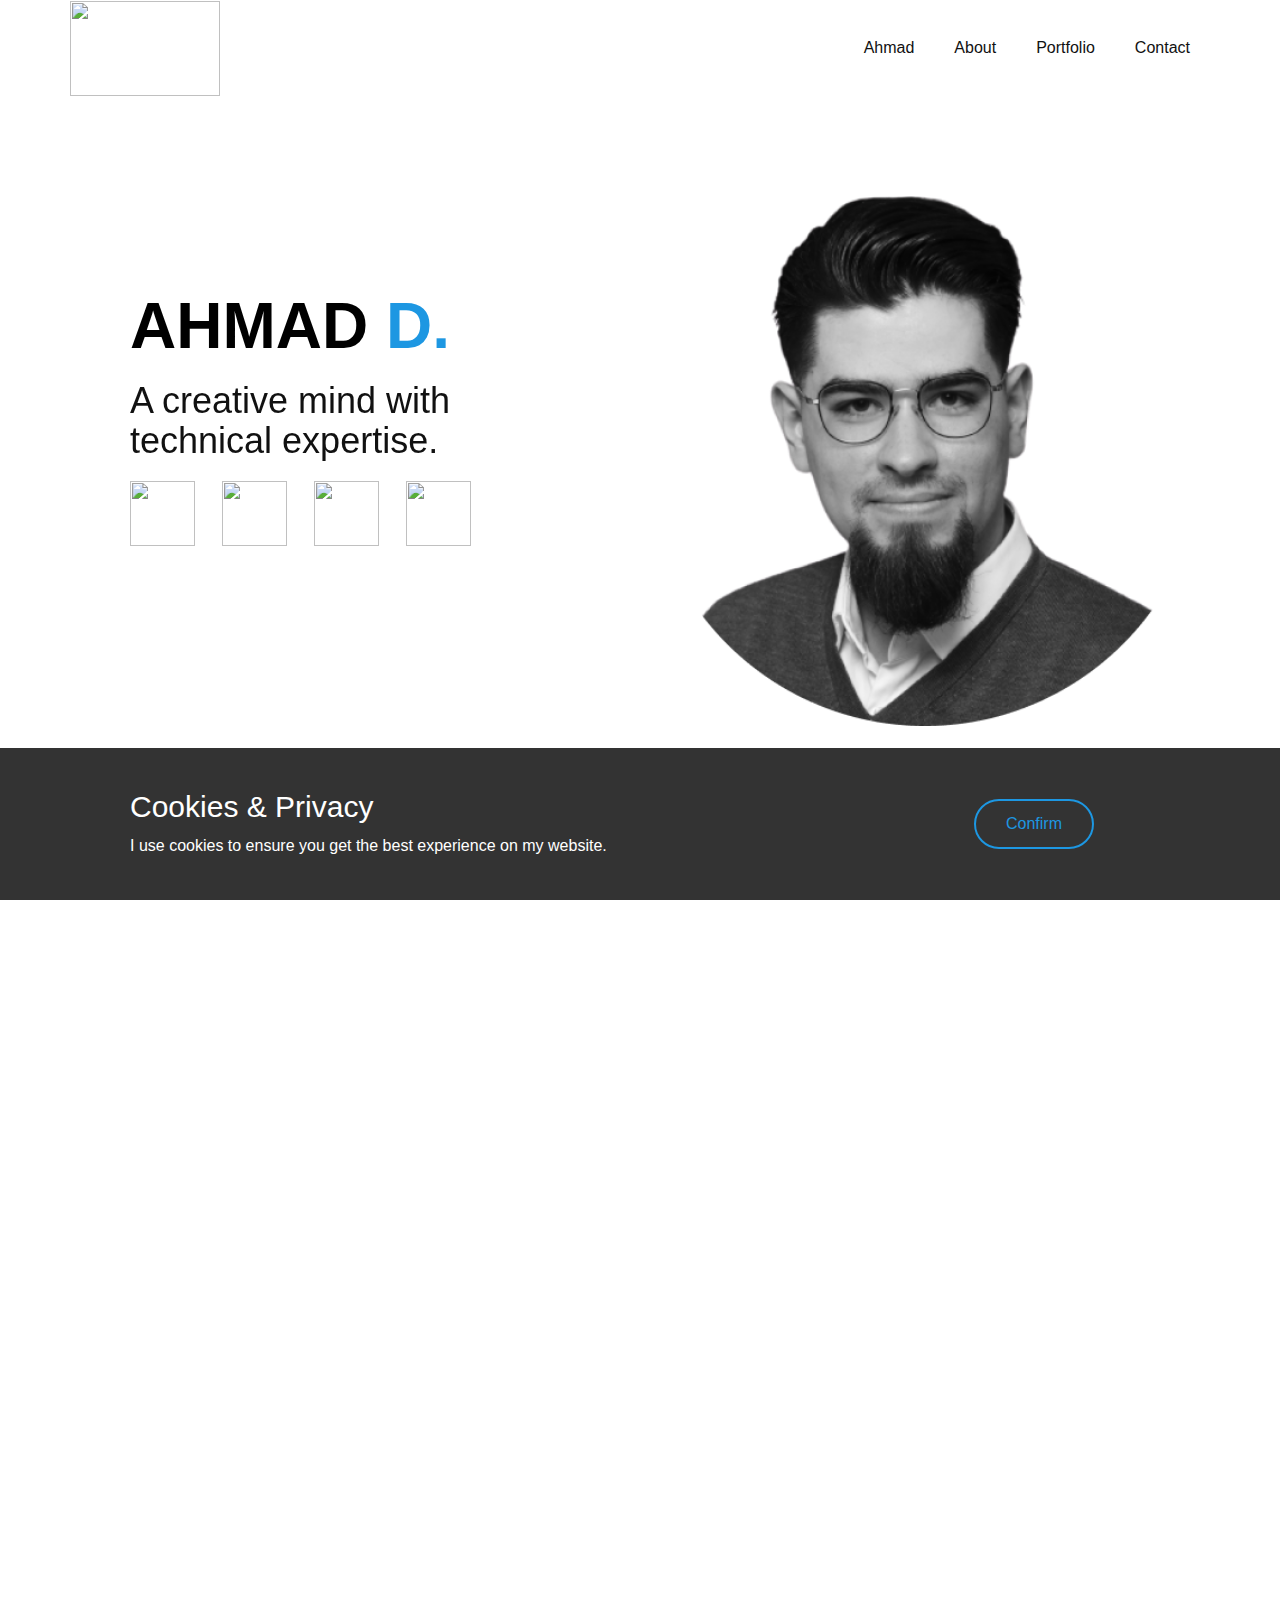
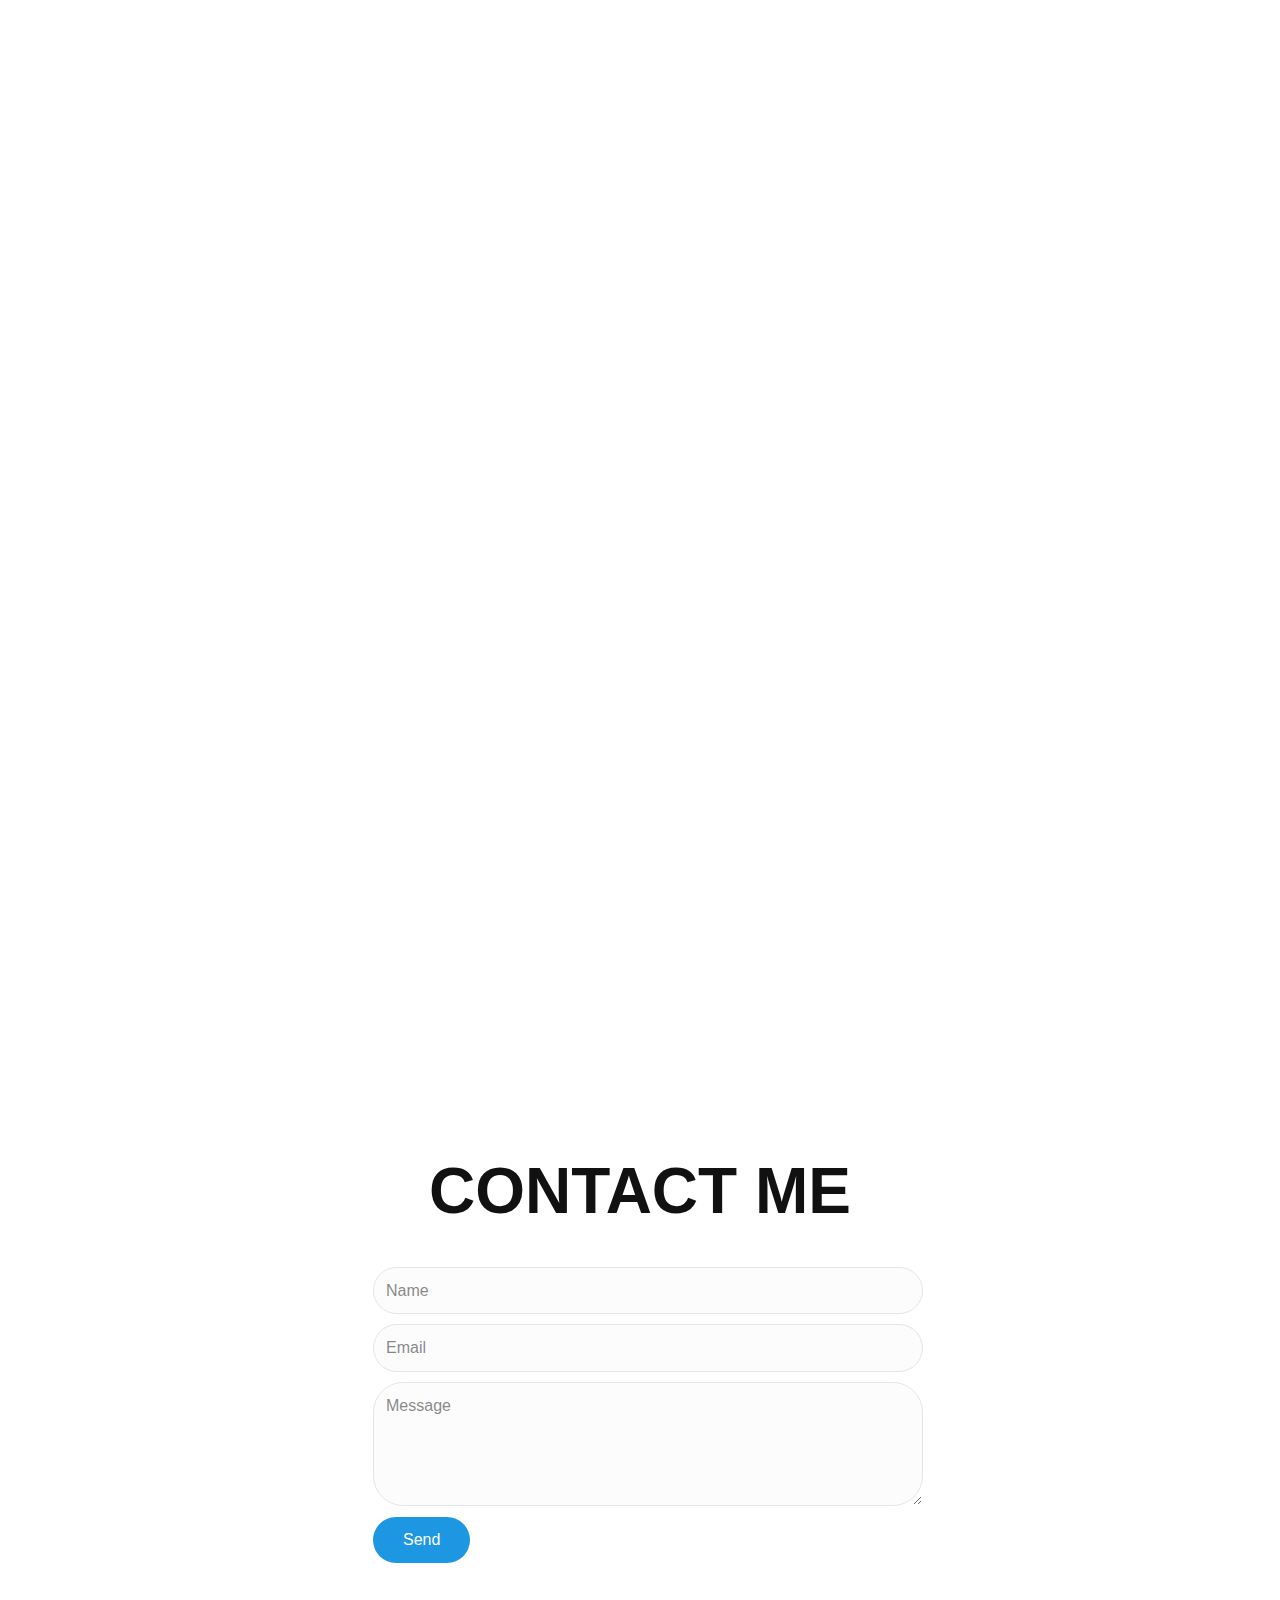
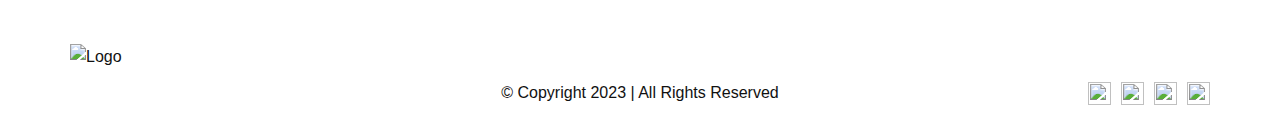
==== commit fa057d48: "new commit 1303" ====
--- a/Ahmad.html
+++ b/Ahmad.html
@@ -5,14 +5,16 @@
     <meta name="keywords" content="Ahmad D.">
     <meta name="description" content="I created this website for myself to showcase my skills and experience to potential employers, clients, and other interested parties.">
     <title>Ahmad D.</title>
-    <link rel="stylesheet" href="ahmad.css" media="screen">
-<link rel="stylesheet" href="Ahmad-1.css" media="screen">
+    <link rel="stylesheet" href="ahmad_d.css" media="screen">
+<link rel="stylesheet" href="Ahmad.css" media="screen">
     <script class="u-script" type="text/javascript" src="jquery.js" defer=""></script>
-    <script class="u-script" type="text/javascript" src="ahmad.js" defer=""></script>
+    <script class="u-script" type="text/javascript" src="ahmad_d.js" defer=""></script>
     <meta name="generator" content="ahmadd.pages.dev">
     <meta name="referrer" content="origin">
     <meta property="og:title" content="Ahmad D.">
+    <meta property="og:description" content="I created this website for myself to showcase my skills and experience to potential employers, clients, and other interested parties.">
     <meta property="og:image" content="images/AhmadLogo.svg">
+    <meta property="og:url" content="ahmadd.pages.dev">
     <link id="u-theme-google-font" rel="stylesheet" href="fonts.css">
     
     
@@ -25,7 +27,7 @@
     <script type="application/ld+json">{
 		"@context": "http://schema.org",
 		"@type": "Organization",
-		"name": "ahmad",
+		"name": "Ahmad D",
 		"logo": "images/AhmadLogo.svg?rand=7252",
 		"sameAs": [
 				"https://www.linkedin.com/in/ahmad-dahuk-b9ba8a147/",
@@ -35,9 +37,82 @@
 		]
 }</script>
     <meta name="theme-color" content="#1d97e2">
-    <meta property="og:description" content="I created this website for myself to showcase my skills and experience to potential employers, clients, and other interested parties.">
     <meta property="og:type" content="website">
-  <meta data-intl-tel-input-cdn-path="intlTelInput/"></head>
+  <script>
+    function gdprConfirmed() {
+        return document.cookie.split(';').filter(function(item) {
+            return item.trim().indexOf('u-gdpr-cookie=true') >= 0
+        }).length;
+    }
+    function dynamicLoadScript() {
+        var script = document.createElement('script');
+        script.src = 'https://www.google.com/recaptcha/api.js?render=6LcoQ_kkAAAAAPnqwdJfPeNdHx2iD20UCkB8wtDE';
+        script.async = true;
+        document.body.appendChild(script);
+    }
+    document.addEventListener('DOMContentLoaded', function () {
+        var confirmButton = document.querySelector('.u-cookies-consent .u-button-confirm');
+        if (confirmButton) {
+            confirmButton.onclick = dynamicLoadScript;
+        }
+    });
+    </script>
+    <script>
+    if (gdprConfirmed()) {
+        document.write("<sc" + "ript src=\"https://www.google.com/recaptcha/enterprise.js?render=6LcoQ_kkAAAAAPnqwdJfPeNdHx2iD20UCkB8wtDE\"></sc" + "ript>");
+    }
+    </script>
+    <script>
+    if (gdprConfirmed()) {
+        (function (grecaptcha, sitekey, actions) {
+            var recaptcha = {
+                execute: function (action, submitFormCb) {
+                    try {
+                        grecaptcha.execute(
+                            sitekey,
+                            {action: action}
+                        ).then(function (token) {
+                            var forms = document.getElementsByTagName('form');
+
+                            for (var i = 0; i < forms.length; i++) {
+                                var fields = forms[i].getElementsByTagName('input');
+
+                                for (var j = 0; j < fields.length; j++) {
+                                    var field = fields[j];
+
+                                    if ('recaptchaResponse' === field.getAttribute('name')) {
+                                        field.setAttribute('value', token);
+                                        break;
+                                    }
+                                }
+                            }
+                            submitFormCb();
+                        });
+                    } catch (e) {
+                        var formError = document.querySelector('.u-form-send-error');
+
+                        if (formError) {
+                            formError.innerText = 'Site Owner Error: ' + e.message.replace(/:[\s\S]*/, '');
+                            formError.style.display = 'block';
+                        }
+                    }
+                },
+
+                executeContact: function (submitFormCb) {
+                    recaptcha.execute(actions['contact'], submitFormCb);
+                }
+            };
+
+            window.recaptchaObject = recaptcha;
+        })(
+            
+            grecaptcha.enterprise,
+            '6LcoQ_kkAAAAAPnqwdJfPeNdHx2iD20UCkB8wtDE',
+            {'contact': 'contact'}
+        );
+    }
+    </script>
+<meta data-intl-tel-input-cdn-path="intlTelInput/"></head>
   <body class="u-body u-xl-mode" data-lang="en"><header class="u-clearfix u-header u-header" id="sec-cf2d"><div class="u-clearfix u-sheet u-sheet-1">
         <nav class="u-menu u-menu-one-level u-offcanvas u-menu-1">
           <div class="menu-collapse" style="font-size: 1rem; letter-spacing: 0px;">
@@ -104,7 +179,7 @@
       </div>
     </section>
     <section class="u-clearfix u-white u-section-2" id="sec-0166">
-      <div class="u-clearfix u-sheet u-valign-middle-lg u-valign-middle-md u-valign-middle-sm u-valign-middle-xl u-sheet-1">
+      <div class="u-clearfix u-sheet u-valign-middle u-sheet-1">
         <div class="u-clearfix u-gutter-10 u-layout-wrap u-layout-wrap-1">
           <div class="u-layout" style="">
             <div class="u-layout-row" style="">
@@ -168,7 +243,7 @@
       </div>
     </section>
     <section class="u-clearfix u-white u-section-5" id="carousel_29f1">
-      <div class="u-clearfix u-sheet u-sheet-1">
+      <div class="u-clearfix u-sheet u-valign-middle u-sheet-1">
         <h1 class="u-align-center u-text u-text-default u-text-1" data-animation-name="customAnimationIn" data-animation-duration="1000">skills</h1>
         <div class="u-clearfix u-expanded-width u-gutter-10 u-layout-wrap u-layout-wrap-1" data-animation-name="customAnimationIn" data-animation-duration="1000">
           <div class="u-gutter-0 u-layout">
@@ -369,7 +444,7 @@
       </div>
     </section>
     <section class="u-clearfix u-section-6" id="carousel_c90a">
-      <div class="u-clearfix u-sheet u-valign-middle-lg u-valign-middle-md u-valign-middle-sm u-valign-middle-xl u-sheet-1">
+      <div class="u-clearfix u-sheet u-valign-middle u-sheet-1">
         <h1 class="u-align-center u-text u-text-default-lg u-text-default-md u-text-default-sm u-text-default-xl u-text-1" data-animation-name="customAnimationIn" data-animation-duration="1000">Language Skills</h1>
         <div class="u-clearfix u-expanded-width u-layout-wrap u-layout-wrap-1" data-animation-name="customAnimationIn" data-animation-duration="1000">
           <div class="u-layout">
@@ -402,42 +477,65 @@
       </div>
     </section>
     <section class="u-align-center u-clearfix u-section-7" id="sec-db69">
-      <div class="u-clearfix u-sheet u-valign-middle u-sheet-1">
-        <h1 class="u-text u-text-default u-text-1">Contact me</h1>
-        <div class="u-form u-form-1">
-          <form action="https://forms.nicepagesrv.com/v2/form/process" class="u-clearfix u-form-spacing-10 u-form-vertical u-inner-form" style="padding: 10px" source="email" name="form">
-            <div class="u-form-group u-form-name u-label-none">
-              <label for="name-3b9a" class="u-label">Name</label>
-              <input type="text" placeholder="Name" id="name-3b9a" name="name" class="u-custom-color-2 u-custom-font u-heading-font u-input u-input-rectangle u-radius-30" required="">
-            </div>
-            <div class="u-form-email u-form-group u-label-none">
-              <label for="email-3b9a" class="u-label">Email</label>
-              <input type="email" placeholder="Email" id="email-3b9a" name="email" class="u-custom-color-2 u-custom-font u-heading-font u-input u-input-rectangle u-radius-30" required="">
-            </div>
-            <div class="u-form-group u-form-message u-label-none">
-              <label for="message-3b9a" class="u-label">Message</label>
-              <textarea placeholder="Message" rows="4" cols="50" id="message-3b9a" name="message" class="u-custom-color-2 u-custom-font u-heading-font u-input u-input-rectangle u-radius-30" required=""></textarea>
-            </div>
-            <div class="u-align-left u-form-group u-form-submit">
-              <a href="#" class="u-border-none u-btn u-btn-round u-btn-submit u-button-style u-custom-font u-heading-font u-radius-30 u-text-body-alt-color u-btn-1">Send</a>
-              <input type="submit" value="submit" class="u-form-control-hidden">
-            </div>
-            <div class="u-form-send-message u-form-send-success"> Thank you! Your message has been sent. </div>
-            <div class="u-form-send-error u-form-send-message"> Unable to send your message. Please fix errors then try again. </div>
-            <input type="hidden" value="" name="recaptchaResponse">
-            <input type="hidden" name="formServices" value="a071a99f09eb07b54480f0d0f5142cd5">
-          </form>
+      <div class="u-clearfix u-sheet u-valign-middle-xs u-sheet-1">
+        <div class="u-clearfix u-expanded-width u-layout-wrap u-layout-wrap-1">
+          <div class="u-layout">
+            <div class="u-layout-col">
+              <div class="u-size-30">
+                <div class="u-layout-col">
+                  <div class="u-container-style u-layout-cell u-size-60 u-layout-cell-1">
+                    <div class="u-container-layout u-container-layout-1">
+                      <h1 class="u-align-center u-text u-text-default u-text-1">Contact me</h1>
+                    </div>
+                  </div>
+                </div>
+              </div>
+              <div class="u-size-30">
+                <div class="u-layout-row">
+                  <div class="u-container-style u-layout-cell u-size-60 u-layout-cell-2">
+                    <div class="u-container-layout u-valign-top u-container-layout-2">
+                      <div class="u-form u-form-1">
+                        <form action="https://forms.nicepagesrv.com/v2/form/process" class="u-clearfix u-form-spacing-10 u-form-vertical u-inner-form" style="padding: 10px" source="email" name="form">
+                          <div class="u-form-group u-form-name u-label-none">
+                            <label for="name-3b9a" class="u-label">Name</label>
+                            <input type="text" placeholder="Name" id="name-3b9a" name="name" class="u-border-grey-10 u-custom-color-2 u-custom-font u-heading-font u-input u-input-rectangle u-radius-30" required="">
+                          </div>
+                          <div class="u-form-email u-form-group u-label-none">
+                            <label for="email-3b9a" class="u-label">Email</label>
+                            <input type="email" placeholder="Email" id="email-3b9a" name="email" class="u-border-grey-10 u-custom-color-2 u-custom-font u-heading-font u-input u-input-rectangle u-radius-30" required="">
+                          </div>
+                          <div class="u-form-group u-form-message u-label-none">
+                            <label for="message-3b9a" class="u-label">Message</label>
+                            <textarea placeholder="Message" rows="4" cols="50" id="message-3b9a" name="message" class="u-border-grey-10 u-custom-color-2 u-custom-font u-heading-font u-input u-input-rectangle u-radius-30" required=""></textarea>
+                          </div>
+                          <div class="u-align-left u-form-group u-form-submit">
+                            <a href="#" class="u-border-none u-btn u-btn-round u-btn-submit u-button-style u-custom-font u-heading-font u-radius-30 u-text-body-alt-color u-btn-1">Send</a>
+                            <input type="submit" value="submit" class="u-form-control-hidden">
+                          </div>
+                          <div class="u-form-send-message u-form-send-success"> Thank you! Your message has been sent. </div>
+                          <div class="u-form-send-error u-form-send-message"> Unable to send your message. Please fix errors then try again. </div>
+                          <input type="hidden" value="" name="recaptchaResponse">
+                          <input type="hidden" name="formServices" value="a071a99f09eb07b54480f0d0f5142cd5">
+                          <input type="hidden" name="siteKey" value="6LcoQ_kkAAAAAPnqwdJfPeNdHx2iD20UCkB8wtDE">
+                        </form>
+                      </div>
+                    </div>
+                  </div>
+                </div>
+              </div>
+            </div>
+          </div>
         </div>
       </div>
     </section>
     
     
     <footer class="u-align-center-md u-align-center-sm u-align-center-xs u-clearfix u-footer" id="sec-4fde"><div class="u-clearfix u-sheet u-sheet-1">
-        <a href="ahmadd.pages.dev" class="u-image u-logo u-image-1" data-image-width="315" data-image-height="201" title="Ahmad D.">
+        <a href="ahmadd.pages.dev" class="u-align-center-xs u-image u-logo u-image-1" data-image-width="315" data-image-height="201" title="Ahmad D.">
           <img src="images/AhmadLogo.svg?rand=47f6" class="u-logo-image u-logo-image-1" alt="Logo">
         </a>
         <p class="u-align-center-lg u-align-center-md u-align-center-xl u-text u-text-1"> © Copyright 2023 | All Rights Reserved</p>
-        <div class="u-align-left u-social-icons u-spacing-10 u-social-icons-1">
+        <div class="u-align-center-xs u-align-left-lg u-align-left-md u-align-left-sm u-align-left-xl u-social-icons u-spacing-10 u-social-icons-1">
           <a class="u-social-url" title="linkedin" target="_blank" href="https://www.linkedin.com/in/ahmad-dahuk-b9ba8a147/"><span class="u-file-icon u-icon u-social-facebook u-social-icon u-icon-1"><img src="images/3128219.png" alt=""></span>
           </a>
           <a class="u-social-url" title="xing" target="_blank" href="https://www.xing.com/profile/Ahmad_Dahuk/cv"><span class="u-file-icon u-icon u-social-icon u-social-twitter u-icon-2"><img src="images/39554.png" alt=""></span>
@@ -578,33 +676,15 @@
 
 @media (max-width: 575px) {
   .u-cookies-consent .u-sheet-1 {
-    min-height: 152px;
+    min-height: 121px;
   }
 
   .u-cookies-consent .u-layout-cell-1 {
-    min-height: 152px;
-  }
-
-  .u-cookies-consent .u-container-layout-1 {
-    padding-bottom: 10px;
-    padding-left: 60px;
-    padding-right: 60px;
-  }
-
-  .u-cookies-consent .u-text-1 {
-    margin-right: 20px;
-  }
-
-  .u-cookies-consent .u-text-2 {
-    margin-right: 20px;
+    min-height: 100px;
   }
 
   .u-cookies-consent .u-layout-cell-2 {
-    min-height: 152px;
-  }
-
-  .u-cookies-consent .u-container-layout-2 {
-    padding: 30px;
+    min-height: 15px;
   }
 }</style></section>
   
--- a/ahmad_d.css
+++ b/ahmad_d.css
@@ -0,0 +1,41815 @@
+@charset "UTF-8";
+.u-hidden-block {
+  visibility: hidden!important;
+}
+.u-locked-block {
+  pointer-events: none!important;
+}
+/*! normalize.css v4.1.1 | MIT License | github.com/necolas/normalize.css */
+html {
+  font-family: sans-serif;
+  -ms-text-size-adjust: 100%;
+  -webkit-text-size-adjust: 100%;
+}
+body {
+  margin: 0;
+}
+article,
+aside,
+details,
+figcaption,
+figure,
+footer,
+header,
+main,
+menu,
+nav,
+section,
+summary {
+  display: block;
+}
+audio,
+canvas,
+progress,
+video {
+  display: inline-block;
+}
+audio:not([controls]) {
+  display: none;
+  height: 0;
+}
+progress {
+  vertical-align: baseline;
+}
+template,
+[hidden] {
+  display: none;
+}
+a {
+  background-color: transparent;
+  -webkit-text-decoration-skip: objects;
+}
+a:active,
+a:hover {
+  outline-width: 0;
+}
+abbr[title] {
+  border-bottom: none;
+  text-decoration: underline;
+}
+b,
+strong {
+  font-weight: inherit;
+  font-weight: bold;
+}
+dfn {
+  font-style: italic;
+}
+h1 {
+  font-size: 2em;
+  margin: 0.67em 0;
+}
+mark {
+  background-color: #ff0;
+  color: #000;
+}
+small {
+  font-size: 80%;
+}
+sub,
+sup {
+  font-size: 75%;
+  line-height: 0;
+  position: relative;
+  vertical-align: baseline;
+}
+sub {
+  bottom: -0.25em;
+}
+sup {
+  top: -0.5em;
+}
+img {
+  border-style: none;
+}
+svg:not(:root) {
+  overflow: hidden;
+}
+code,
+kbd,
+pre,
+samp {
+  font-family: monospace,monospace;
+  font-size: 1em;
+}
+hr {
+  box-sizing: content-box;
+  height: 0;
+  overflow: visible;
+}
+button,
+input,
+optgroup,
+select,
+textarea {
+  color: inherit;
+  font: inherit;
+  margin: 0;
+}
+optgroup {
+  font-weight: 700;
+}
+button,
+input {
+  overflow: visible;
+}
+button,
+select {
+  text-transform: none;
+}
+button,
+html [type="button"],
+[type="reset"],
+[type="submit"] {
+  -webkit-appearance: button;
+}
+button::-moz-focus-inner,
+[type="button"]::-moz-focus-inner,
+[type="reset"]::-moz-focus-inner,
+[type="submit"]::-moz-focus-inner {
+  border-style: none;
+  padding: 0;
+}
+button:-moz-focusring,
+[type="button"]:-moz-focusring,
+[type="reset"]:-moz-focusring,
+[type="submit"]:-moz-focusring {
+  outline: 1px dotted ButtonText;
+}
+fieldset {
+  border: 1px solid silver;
+  margin: 0 2px;
+  padding: 0.35em 0.625em 0.75em;
+}
+legend {
+  box-sizing: border-box;
+  color: inherit;
+  display: table;
+  max-width: 100%;
+  padding: 0;
+  white-space: normal;
+}
+textarea {
+  overflow: auto;
+  outline: none;
+}
+button,
+select,
+input,
+textarea {
+  outline: none;
+}
+[type="checkbox"],
+[type="radio"] {
+  box-sizing: border-box;
+  padding: 0;
+}
+[type="number"]::-webkit-inner-spin-button,
+[type="number"]::-webkit-outer-spin-button {
+  height: auto;
+}
+[type="search"] {
+  -webkit-appearance: textfield;
+  outline-offset: -2px;
+}
+[type="search"]::-webkit-search-cancel-button,
+[type="search"]::-webkit-search-decoration {
+  -webkit-appearance: none;
+}
+::-webkit-input-placeholder {
+  color: inherit;
+  opacity: 0.54;
+}
+::-webkit-file-upload-button {
+  -webkit-appearance: button;
+  font: inherit;
+}
+ul,
+ol {
+  padding-left: 20px;
+}
+/* Fade effect */
+/* Over effect */
+/* Slide effect */
+/* Over and Slide effect */
+/* Flip Left effect */
+/* Flip Right effect */
+/* Flip Top effect */
+/* Flip Bottom effect */
+/* Wobble Left effect */
+/* Wobble Right effect */
+/* Wobble top effect */
+/* Wobble bottom effect */
+/* Zoom and Rotate Effects */
+/* Utility */
+.u-over-slide {
+  position: absolute;
+  left: 0;
+  top: 0;
+  width: 100%;
+  height: 100%;
+}
+.u-background-effect {
+  overflow: hidden;
+}
+.u-background-effect ~ .u-container-layout {
+  cursor: pointer;
+}
+/* Fade effect */
+.u-effect-fade .u-over-slide {
+  opacity: 0;
+  transition: all 500ms ease;
+}
+.u-effect-fade:hover .u-over-slide,
+.u-effect-fade.u-effect-active .u-over-slide {
+  opacity: 1;
+}
+/* Over effect */
+.u-effect-over-left .u-over-slide {
+  transform: translate(-100%, 0);
+  transition: all 500ms ease;
+}
+.u-effect-over-left:hover .u-over-slide,
+.u-effect-over-left.u-effect-active .u-over-slide {
+  transform: translate(0, 0);
+}
+.u-effect-over-right .u-over-slide {
+  transform: translate(100%, 0);
+  transition: all 500ms ease;
+}
+.u-effect-over-right:hover .u-over-slide,
+.u-effect-over-right.u-effect-active .u-over-slide {
+  transform: translate(0, 0);
+}
+.u-effect-over-top .u-over-slide {
+  transform: translate(0, -100%);
+  transition: all 500ms ease;
+}
+.u-effect-over-top:hover .u-over-slide,
+.u-effect-over-top.u-effect-active .u-over-slide {
+  transform: translate(0, 0);
+}
+.u-effect-over-bottom .u-over-slide {
+  transform: translate(0, 100%);
+  transition: all 500ms ease;
+}
+.u-effect-over-bottom:hover .u-over-slide,
+.u-effect-over-bottom.u-effect-active .u-over-slide {
+  transform: translate(0, 0);
+}
+.u-effect-over-topleft .u-over-slide {
+  transform: translate(-100%, -100%);
+  transition: all 500ms ease;
+}
+.u-effect-over-topleft:hover .u-over-slide,
+.u-effect-over-topleft.u-effect-active .u-over-slide {
+  transform: translate(0, 0);
+}
+.u-effect-over-topright .u-over-slide {
+  transform: translate(100%, -100%);
+  transition: all 500ms ease;
+}
+.u-effect-over-topright:hover .u-over-slide,
+.u-effect-over-topright.u-effect-active .u-over-slide {
+  transform: translate(0, 0);
+}
+.u-effect-over-bottomleft .u-over-slide {
+  transform: translate(-100%, 100%);
+  transition: all 500ms ease;
+}
+.u-effect-over-bottomleft:hover .u-over-slide,
+.u-effect-over-bottomleft.u-effect-active .u-over-slide {
+  transform: translate(0, 0);
+}
+.u-effect-over-bottomright .u-over-slide {
+  transform: translate(100%, 100%);
+  transition: all 500ms ease;
+}
+.u-effect-over-bottomright:hover .u-over-slide,
+.u-effect-over-bottomright.u-effect-active .u-over-slide {
+  transform: translate(0, 0);
+}
+/* Slide effect */
+.u-effect-slide-left .u-over-slide {
+  transform: translate(-100%, 0);
+  transition: all 500ms ease;
+}
+.u-effect-slide-left:hover .u-over-slide,
+.u-effect-slide-left.u-effect-active .u-over-slide {
+  transform: translate(0, 0);
+}
+.u-effect-slide-left .u-back-slide {
+  transition: all 500ms ease;
+}
+.u-effect-slide-left:hover .u-back-slide,
+.u-effect-slide-left.u-effect-active .u-back-slide {
+  transform: translate(100%, 0);
+}
+.u-effect-slide-right .u-over-slide {
+  transform: translate(100%, 0);
+  transition: all 500ms ease;
+}
+.u-effect-slide-right:hover .u-over-slide,
+.u-effect-slide-right.u-effect-active .u-over-slide {
+  transform: translate(0, 0);
+}
+.u-effect-slide-right .u-back-slide {
+  transition: all 500ms ease;
+}
+.u-effect-slide-right:hover .u-back-slide,
+.u-effect-slide-right.u-effect-active .u-back-slide {
+  transform: translate(-100%, 0);
+}
+.u-effect-slide-top .u-over-slide {
+  transform: translate(0, -100%);
+  transition: all 500ms ease;
+}
+.u-effect-slide-top:hover .u-over-slide,
+.u-effect-slide-top.u-effect-active .u-over-slide {
+  transform: translate(0, 0);
+}
+.u-effect-slide-top .u-back-slide {
+  transition: all 500ms ease;
+}
+.u-effect-slide-top:hover .u-back-slide,
+.u-effect-slide-top.u-effect-active .u-back-slide {
+  transform: translate(0, 100%);
+}
+.u-effect-slide-bottom .u-over-slide {
+  transform: translate(0, 100%);
+  transition: all 500ms ease;
+}
+.u-effect-slide-bottom:hover .u-over-slide,
+.u-effect-slide-bottom.u-effect-active .u-over-slide {
+  transform: translate(0, 0);
+}
+.u-effect-slide-bottom .u-back-slide {
+  transition: all 500ms ease;
+}
+.u-effect-slide-bottom:hover .u-back-slide,
+.u-effect-slide-bottom.u-effect-active .u-back-slide {
+  transform: translate(0, -100%);
+}
+.u-effect-slide-topleft .u-over-slide {
+  transform: translate(-100%, -100%);
+  transition: all 500ms ease;
+}
+.u-effect-slide-topleft:hover .u-over-slide,
+.u-effect-slide-topleft.u-effect-active .u-over-slide {
+  transform: translate(0, 0);
+}
+.u-effect-slide-topleft .u-back-slide {
+  transition: all 500ms ease;
+}
+.u-effect-slide-topleft:hover .u-back-slide,
+.u-effect-slide-topleft.u-effect-active .u-back-slide {
+  transform: translate(100%, 100%);
+}
+.u-effect-slide-topright .u-over-slide {
+  transform: translate(100%, -100%);
+  transition: all 500ms ease;
+}
+.u-effect-slide-topright:hover .u-over-slide,
+.u-effect-slide-topright.u-effect-active .u-over-slide {
+  transform: translate(0, 0);
+}
+.u-effect-slide-topright .u-back-slide {
+  transition: all 500ms ease;
+}
+.u-effect-slide-topright:hover .u-back-slide,
+.u-effect-slide-topright.u-effect-active .u-back-slide {
+  transform: translate(-100%, 100%);
+}
+.u-effect-slide-bottomleft .u-over-slide {
+  transform: translate(-100%, 100%);
+  transition: all 500ms ease;
+}
+.u-effect-slide-bottomleft:hover .u-over-slide,
+.u-effect-slide-bottomleft.u-effect-active .u-over-slide {
+  transform: translate(0, 0);
+}
+.u-effect-slide-bottomleft .u-back-slide {
+  transition: all 500ms ease;
+}
+.u-effect-slide-bottomleft:hover .u-back-slide,
+.u-effect-slide-bottomleft.u-effect-active .u-back-slide {
+  transform: translate(100%, -100%);
+}
+.u-effect-slide-bottomright .u-over-slide {
+  transform: translate(100%, 100%);
+  transition: all 500ms ease;
+}
+.u-effect-slide-bottomright:hover .u-over-slide,
+.u-effect-slide-bottomright.u-effect-active .u-over-slide {
+  transform: translate(0, 0);
+}
+.u-effect-slide-bottomright .u-back-slide {
+  transition: all 500ms ease;
+}
+.u-effect-slide-bottomright:hover .u-back-slide,
+.u-effect-slide-bottomright.u-effect-active .u-back-slide {
+  transform: translate(-100%, -100%);
+}
+/* Flip */
+.u-effect-flip-left,
+.u-effect-flip-left .u-slidesWrapper {
+  perspective: 300px;
+}
+.u-effect-flip-left .u-over-slide {
+  opacity: 0;
+  transform: rotateY(180deg);
+  transform-origin: center left;
+  transition: transform 500ms ease, transform-origin 500ms ease, opacity 0ms ease 500ms;
+}
+.u-effect-flip-left:hover .u-over-slide,
+.u-effect-flip-left.u-effect-active .u-over-slide {
+  opacity: 1;
+  transform: rotateY(0deg);
+  transition: transform 500ms ease, transform-origin 500ms ease;
+}
+.u-effect-flip-right,
+.u-effect-flip-right .u-slidesWrapper {
+  perspective: 300px;
+}
+.u-effect-flip-right .u-over-slide {
+  opacity: 0;
+  transform: rotateY(-180deg);
+  transform-origin: center right;
+  transition: transform 500ms ease, transform-origin 500ms ease, opacity 0ms ease 500ms;
+}
+.u-effect-flip-right:hover .u-over-slide,
+.u-effect-flip-right.u-effect-active .u-over-slide {
+  opacity: 1;
+  transform: rotateY(0deg);
+  transition: transform 500ms ease, transform-origin 500ms ease;
+}
+.u-effect-flip-top,
+.u-effect-flip-top .u-slidesWrapper {
+  perspective: 300px;
+}
+.u-effect-flip-top .u-over-slide {
+  opacity: 0;
+  transform: rotateX(-180deg);
+  transform-origin: center top;
+  transition: transform 500ms ease, transform-origin 500ms ease, opacity 0ms ease 500ms;
+}
+.u-effect-flip-top:hover .u-over-slide,
+.u-effect-flip-top.u-effect-active .u-over-slide {
+  opacity: 1;
+  transform: rotateX(0deg);
+  transition: transform 500ms ease, transform-origin 500ms ease;
+}
+.u-effect-flip-bottom,
+.u-effect-flip-bottom .u-slidesWrapper {
+  perspective: 300px;
+}
+.u-effect-flip-bottom .u-over-slide {
+  opacity: 0;
+  transform: rotateX(180deg);
+  transform-origin: center bottom;
+  transition: transform 500ms ease, transform-origin 500ms ease, opacity 0ms ease 500ms;
+}
+.u-effect-flip-bottom:hover .u-over-slide,
+.u-effect-flip-bottom.u-effect-active .u-over-slide {
+  opacity: 1;
+  transform: rotateX(0deg);
+  transition: transform 500ms ease, transform-origin 500ms ease;
+}
+/* Wooble */
+.u-effect-wobble-left,
+.u-effect-wobble-left .u-slidesWrapper {
+  perspective: 300px;
+}
+.u-effect-wobble-left .u-over-slide {
+  opacity: 0;
+  transform: rotateY(130deg);
+  transform-origin: center left;
+  transition: transform 500ms ease, transform-origin 500ms ease, opacity 0ms ease 500ms;
+}
+.u-effect-wobble-left:hover .u-over-slide,
+.u-effect-wobble-left.u-effect-active .u-over-slide {
+  opacity: 1;
+  transform: rotateY(0deg);
+  transform-origin: center right;
+  transition: transform 500ms ease, transform-origin 500ms ease;
+}
+.u-effect-wobble-right,
+.u-effect-wobble-right .u-slidesWrapper {
+  perspective: 300px;
+}
+.u-effect-wobble-right .u-over-slide {
+  opacity: 0;
+  transform: rotateY(-130deg);
+  transform-origin: center right;
+  transition: transform 500ms ease, transform-origin 500ms ease, opacity 0ms ease 500ms;
+}
+.u-effect-wobble-right:hover .u-over-slide,
+.u-effect-wobble-right.u-effect-active .u-over-slide {
+  opacity: 1;
+  transform: rotateY(0deg);
+  transform-origin: center left;
+  transition: transform 500ms ease, transform-origin 500ms ease;
+}
+.u-effect-wobble-top,
+.u-effect-wobble-top .u-slidesWrapper {
+  perspective: 300px;
+}
+.u-effect-wobble-top .u-over-slide {
+  opacity: 0;
+  transform: rotateX(-130deg);
+  transform-origin: center top;
+  transition: transform 500ms ease, transform-origin 500ms ease, opacity 0ms ease 500ms;
+}
+.u-effect-wobble-top:hover .u-over-slide,
+.u-effect-wobble-top.u-effect-active .u-over-slide {
+  opacity: 1;
+  transform: rotateX(0deg);
+  transform-origin: center bottom;
+  transition: transform 500ms ease, transform-origin 500ms ease;
+}
+.u-effect-wobble-bottom,
+.u-effect-wobble-bottom .u-slidesWrapper {
+  perspective: 300px;
+}
+.u-effect-wobble-bottom .u-over-slide {
+  opacity: 0;
+  transform: rotateX(130deg);
+  transform-origin: center bottom;
+  transition: transform 500ms ease, transform-origin 500ms ease, opacity 0ms ease 500ms;
+}
+.u-effect-wobble-bottom:hover .u-over-slide,
+.u-effect-wobble-bottom.u-effect-active .u-over-slide {
+  opacity: 1;
+  transform: rotateX(0deg);
+  transform-origin: center top;
+  transition: transform 500ms ease, transform-origin 500ms ease;
+}
+/* Zoom */
+.u-effect-zoom .u-over-slide {
+  transition: transform 500ms ease;
+  transform: scale(0, 0);
+}
+.u-effect-zoom:hover .u-over-slide,
+.u-effect-zoom.u-effect-active .u-over-slide {
+  transform: scale(1, 1);
+}
+.u-effect-hover-zoom .u-back-slide,
+.u-effect-hover-zoom .u-background-effect-image {
+  transition: transform 500ms ease;
+  transform: scale(1);
+}
+.u-effect-hover-zoom:hover .u-back-slide,
+.u-effect-hover-zoom:hover .u-background-effect-image,
+.u-effect-hover-zoom.u-effect-active .u-back-slide,
+.u-effect-hover-zoom.u-effect-active .u-background-effect-image {
+  transform: scale(var(--effect-scale));
+}
+.u-effect-hover-zoomOut .u-back-slide,
+.u-effect-hover-zoomOut .u-background-effect-image {
+  transition: transform 500ms ease;
+  transform: scale(var(--effect-scale));
+}
+.u-effect-hover-zoomOut:hover .u-back-slide,
+.u-effect-hover-zoomOut:hover .u-background-effect-image,
+.u-effect-hover-zoomOut.u-effect-active .u-back-slide,
+.u-effect-hover-zoomOut.u-effect-active .u-background-effect-image {
+  transform: scale(1);
+}
+.u-effect-hover-liftUp > .u-background-effect {
+  overflow: visible;
+}
+.u-effect-hover-liftUp .u-back-slide,
+.u-effect-hover-liftUp .u-background-effect-image {
+  transition: transform 500ms ease;
+  transform: scale(1);
+}
+.u-effect-hover-liftUp:hover .u-back-slide,
+.u-effect-hover-liftUp.u-effect-active .u-back-slide,
+.u-effect-hover-liftUp:hover .u-background-effect-image,
+.u-effect-hover-liftUp.u-effect-active .u-background-effect-image {
+  transform: scale(var(--effect-scale));
+  z-index: 1;
+}
+.u-effect-hover-liftUp:hover > .u-container-layout {
+  z-index: 2;
+}
+.u-effect-zoom-rotate .u-over-slide {
+  transition: transform 500ms ease;
+  transform: rotate(0deg) scale(0, 0);
+}
+.u-effect-zoom-rotate:hover .u-over-slide,
+.u-effect-zoom-rotate.u-effect-active .u-over-slide {
+  transform: rotate(360deg) scale(1, 1);
+}
+.u-effect-zoom-rotateX .u-over-slide {
+  transition: transform 500ms ease;
+  transform: rotateX(0deg) scale(0, 0);
+}
+.u-effect-zoom-rotateX:hover .u-over-slide,
+.u-effect-zoom-rotateX.u-effect-active .u-over-slide {
+  transform: rotateX(360deg) scale(1, 1);
+}
+.u-effect-zoom-rotateY .u-over-slide {
+  transition: transform 500ms ease;
+  transform: rotateY(0deg) scale(0, 0);
+}
+.u-effect-zoom-rotateY:hover .u-over-slide,
+.u-effect-zoom-rotateY.u-effect-active .u-over-slide {
+  transform: rotateY(360deg) scale(1, 1);
+}
+.u-effect-hover-slide .u-back-image,
+.u-effect-hover-slide .u-background-effect-image {
+  transition-duration: 500ms;
+  transition-timing-function: ease;
+  transition-property: left, right, top, bottom;
+}
+.u-effect-hover-slide .u-effect-hover-slide-direction-right {
+  left: auto;
+}
+.u-effect-hover-slide .u-effect-hover-slide-direction-up {
+  top: auto;
+}
+.u-effect-hover-slide:hover .u-back-image.u-effect-hover-slide-direction-left,
+.u-effect-hover-slide:hover .u-background-effect-image.u-effect-hover-slide-direction-left,
+.u-effect-hover-slide.u-effect-active .u-back-image.u-effect-hover-slide-direction-left,
+.u-effect-hover-slide.u-effect-active .u-background-effect-image.u-effect-hover-slide-direction-left {
+  left: 0 !important;
+}
+.u-effect-hover-slide:hover .u-back-image.u-effect-hover-slide-direction-right,
+.u-effect-hover-slide:hover .u-background-effect-image.u-effect-hover-slide-direction-right,
+.u-effect-hover-slide.u-effect-active .u-back-image.u-effect-hover-slide-direction-right,
+.u-effect-hover-slide.u-effect-active .u-background-effect-image.u-effect-hover-slide-direction-right {
+  right: 0 !important;
+}
+.u-effect-hover-slide:hover .u-back-image.u-effect-hover-slide-direction-up,
+.u-effect-hover-slide:hover .u-background-effect-image.u-effect-hover-slide-direction-up,
+.u-effect-hover-slide.u-effect-active .u-back-image.u-effect-hover-slide-direction-up,
+.u-effect-hover-slide.u-effect-active .u-background-effect-image.u-effect-hover-slide-direction-up {
+  bottom: 0 !important;
+}
+.u-effect-hover-slide:hover .u-back-image.u-effect-hover-slide-direction-down,
+.u-effect-hover-slide:hover .u-background-effect-image.u-effect-hover-slide-direction-down,
+.u-effect-hover-slide.u-effect-active .u-back-image.u-effect-hover-slide-direction-down,
+.u-effect-hover-slide.u-effect-active .u-background-effect-image.u-effect-hover-slide-direction-down {
+  top: 0 !important;
+}
+.u-btn {
+  /*display: inline-block;*/
+  display: table;
+  /*TODO maye need another solution for negative marin*/
+  cursor: pointer;
+  color: inherit;
+  font-size: inherit;
+  font-family: inherit;
+  line-height: inherit;
+  letter-spacing: inherit;
+  text-transform: inherit;
+  font-style: inherit;
+  font-weight: inherit;
+  text-decoration: none;
+  border: 0 none transparent;
+  outline-width: 0;
+  background-color: transparent;
+  margin: 0;
+  -webkit-text-decoration-skip: objects;
+  font-style: initial;
+  white-space: nowrap;
+  -webkit-user-select: none;
+      -ms-user-select: none;
+          user-select: none;
+  vertical-align: middle;
+  text-align: center;
+  padding: 10px 30px;
+  border-radius: 0;
+  align-self: flex-start;
+}
+.u-btn:focus,
+.u-btn:active:focus,
+.u-btn.active:focus {
+  outline: thin dotted;
+  outline: 5px auto -webkit-focus-ring-color;
+  outline-offset: -2px;
+}
+.u-btn:hover,
+.u-btn:focus {
+  text-decoration: none;
+}
+.u-btn:active,
+.u-btn.active {
+  outline: 0;
+  background-image: none;
+}
+.u-btn.disabled,
+.u-btn[disabled] {
+  opacity: 0.6;
+}
+.u-btn-circle {
+  border-radius: 50%;
+}
+.u-btn-rectangle {
+  border-radius: 0 !important;
+}
+.u-text a,
+.u-post-content a,
+.u-tab-item a,
+.u-nav-item a {
+  font-size: inherit;
+  font-family: inherit;
+  line-height: inherit;
+  letter-spacing: inherit;
+  text-transform: inherit;
+}
+.u-text:not(ul):not(ol):not(p):not(.u-post-content):not(.u-block-content):not(.u-product-desc):not(.u-cart-block-content):not(.u-checkout-block-content) a {
+  color: inherit;
+}
+.u-text:not(ul):not(ol):not(p):not(.u-post-content):not(.u-block-content):not(.u-product-desc):not(.u-cart-block-content):not(.u-checkout-block-content) a,
+.u-text:not(ul):not(ol):not(p):not(.u-post-content):not(.u-block-content):not(.u-product-desc):not(.u-cart-block-content):not(.u-checkout-block-content) a:hover {
+  text-decoration: none;
+}
+.u-link,
+a {
+  border-top-width: 0;
+  border-left-width: 0;
+  border-right-width: 0;
+}
+.u-link {
+  display: table;
+  border-style: solid;
+  border-bottom-width: 0;
+  white-space: nowrap;
+  align-self: flex-start;
+}
+.u-link,
+.u-link:hover,
+.u-link:focus {
+  text-decoration: none;
+}
+.u-link:focus,
+.u-link:active:focus,
+.u-link.active:focus {
+  outline: thin dotted;
+  outline: 5px auto -webkit-focus-ring-color;
+  outline-offset: -2px;
+}
+.u-underline,
+.u-underline:hover {
+  text-decoration: underline;
+  border-bottom-width: 0;
+}
+.u-no-underline,
+.u-no-underline:hover {
+  text-decoration: none;
+  border-bottom-width: 0;
+}
+.u-block-content > :first-child,
+.u-product-desc > :first-child,
+.u-product-tab-pane > :first-child,
+.u-post-content > :first-child {
+  margin-top: 0;
+}
+.u-block-content > :last-child,
+.u-product-desc > :last-child,
+.u-product-tab-pane > :last-child,
+.u-post-content > :last-child {
+  margin-bottom: 0;
+}
+.u-block-content p,
+.u-product-desc p,
+.u-product-tab-pane p,
+.u-post-content p {
+  text-decoration: inherit !important;
+  color: inherit !important;
+  font-style: inherit !important;
+  font-size: inherit !important;
+  font-weight: inherit !important;
+  font-family: inherit !important;
+  line-height: inherit !important;
+  letter-spacing: inherit !important;
+  text-transform: inherit !important;
+}
+.u-logo {
+  color: inherit;
+  font-size: inherit;
+  font-family: inherit;
+  line-height: inherit;
+  letter-spacing: inherit;
+  text-transform: inherit;
+  font-style: inherit;
+  font-weight: inherit;
+  text-decoration: none;
+  border: 0 none transparent;
+  outline-width: 0;
+  background-color: transparent;
+  margin: 0;
+  -webkit-text-decoration-skip: objects;
+}
+.u-image.u-logo {
+  display: table;
+  white-space: nowrap;
+}
+.u-image.u-logo img {
+  display: block;
+}
+.u-form-horizontal {
+  display: flex;
+  flex-flow: row;
+  align-items: center;
+  flex-grow: 1;
+}
+.u-input {
+  display: block;
+  width: 100%;
+  padding: 10px 12px;
+  background-image: none;
+  background-clip: padding-box;
+  border-width: 0;
+  border-radius: 3px;
+  transition: border-color ease-in-out 0.15s, box-shadow ease-in-out 0.15s;
+  background-color: transparent;
+  color: inherit;
+  height: auto;
+}
+.u-form-horizontal .u-form-group:not(.u-label-top) label,
+.u-form-horizontal .u-form-group:not(.u-label-top) input,
+.u-form-horizontal .u-form-select-wrapper,
+.u-form-horizontal .u-form-radio-button-wrapper {
+  display: flex;
+  align-items: center;
+  justify-content: center;
+  margin-bottom: 0;
+  flex-grow: 1;
+}
+.u-form-vertical {
+  display: flex;
+  flex-wrap: wrap;
+  align-items: flex-end;
+}
+.u-form-vertical.u-form-spacing-50,
+.u-form-vertical.u-form-spacing-50 .u-form-step {
+  margin-left: -50px;
+  width: calc(100% +  50px);
+}
+.u-form-vertical.u-form-spacing-50 .u-form-group,
+.u-form-vertical.u-form-spacing-50 .u-form-step .u-form-group {
+  margin-bottom: 50px;
+}
+.u-form-vertical.u-form-spacing-50 .u-form-group:not(.u-image):not(.u-form-progress),
+.u-form-vertical.u-form-spacing-50 .u-form-step .u-form-group:not(.u-image):not(.u-form-progress) {
+  padding-left: 50px;
+}
+.u-form-vertical.u-form-spacing-50 .u-form-group.u-image,
+.u-form-vertical.u-form-spacing-50 .u-form-step .u-form-group.u-image {
+  margin-left: 50px !important;
+}
+.u-form-vertical.u-form-spacing-50 .u-form-group.u-form-line,
+.u-form-vertical.u-form-spacing-50 .u-form-step .u-form-group.u-form-line {
+  margin-left: 50px;
+}
+.u-form-vertical.u-form-spacing-49,
+.u-form-vertical.u-form-spacing-49 .u-form-step {
+  margin-left: -49px;
+  width: calc(100% +  49px);
+}
+.u-form-vertical.u-form-spacing-49 .u-form-group,
+.u-form-vertical.u-form-spacing-49 .u-form-step .u-form-group {
+  margin-bottom: 49px;
+}
+.u-form-vertical.u-form-spacing-49 .u-form-group:not(.u-image):not(.u-form-progress),
+.u-form-vertical.u-form-spacing-49 .u-form-step .u-form-group:not(.u-image):not(.u-form-progress) {
+  padding-left: 49px;
+}
+.u-form-vertical.u-form-spacing-49 .u-form-group.u-image,
+.u-form-vertical.u-form-spacing-49 .u-form-step .u-form-group.u-image {
+  margin-left: 49px !important;
+}
+.u-form-vertical.u-form-spacing-49 .u-form-group.u-form-line,
+.u-form-vertical.u-form-spacing-49 .u-form-step .u-form-group.u-form-line {
+  margin-left: 49px;
+}
+.u-form-vertical.u-form-spacing-48,
+.u-form-vertical.u-form-spacing-48 .u-form-step {
+  margin-left: -48px;
+  width: calc(100% +  48px);
+}
+.u-form-vertical.u-form-spacing-48 .u-form-group,
+.u-form-vertical.u-form-spacing-48 .u-form-step .u-form-group {
+  margin-bottom: 48px;
+}
+.u-form-vertical.u-form-spacing-48 .u-form-group:not(.u-image):not(.u-form-progress),
+.u-form-vertical.u-form-spacing-48 .u-form-step .u-form-group:not(.u-image):not(.u-form-progress) {
+  padding-left: 48px;
+}
+.u-form-vertical.u-form-spacing-48 .u-form-group.u-image,
+.u-form-vertical.u-form-spacing-48 .u-form-step .u-form-group.u-image {
+  margin-left: 48px !important;
+}
+.u-form-vertical.u-form-spacing-48 .u-form-group.u-form-line,
+.u-form-vertical.u-form-spacing-48 .u-form-step .u-form-group.u-form-line {
+  margin-left: 48px;
+}
+.u-form-vertical.u-form-spacing-47,
+.u-form-vertical.u-form-spacing-47 .u-form-step {
+  margin-left: -47px;
+  width: calc(100% +  47px);
+}
+.u-form-vertical.u-form-spacing-47 .u-form-group,
+.u-form-vertical.u-form-spacing-47 .u-form-step .u-form-group {
+  margin-bottom: 47px;
+}
+.u-form-vertical.u-form-spacing-47 .u-form-group:not(.u-image):not(.u-form-progress),
+.u-form-vertical.u-form-spacing-47 .u-form-step .u-form-group:not(.u-image):not(.u-form-progress) {
+  padding-left: 47px;
+}
+.u-form-vertical.u-form-spacing-47 .u-form-group.u-image,
+.u-form-vertical.u-form-spacing-47 .u-form-step .u-form-group.u-image {
+  margin-left: 47px !important;
+}
+.u-form-vertical.u-form-spacing-47 .u-form-group.u-form-line,
+.u-form-vertical.u-form-spacing-47 .u-form-step .u-form-group.u-form-line {
+  margin-left: 47px;
+}
+.u-form-vertical.u-form-spacing-46,
+.u-form-vertical.u-form-spacing-46 .u-form-step {
+  margin-left: -46px;
+  width: calc(100% +  46px);
+}
+.u-form-vertical.u-form-spacing-46 .u-form-group,
+.u-form-vertical.u-form-spacing-46 .u-form-step .u-form-group {
+  margin-bottom: 46px;
+}
+.u-form-vertical.u-form-spacing-46 .u-form-group:not(.u-image):not(.u-form-progress),
+.u-form-vertical.u-form-spacing-46 .u-form-step .u-form-group:not(.u-image):not(.u-form-progress) {
+  padding-left: 46px;
+}
+.u-form-vertical.u-form-spacing-46 .u-form-group.u-image,
+.u-form-vertical.u-form-spacing-46 .u-form-step .u-form-group.u-image {
+  margin-left: 46px !important;
+}
+.u-form-vertical.u-form-spacing-46 .u-form-group.u-form-line,
+.u-form-vertical.u-form-spacing-46 .u-form-step .u-form-group.u-form-line {
+  margin-left: 46px;
+}
+.u-form-vertical.u-form-spacing-45,
+.u-form-vertical.u-form-spacing-45 .u-form-step {
+  margin-left: -45px;
+  width: calc(100% +  45px);
+}
+.u-form-vertical.u-form-spacing-45 .u-form-group,
+.u-form-vertical.u-form-spacing-45 .u-form-step .u-form-group {
+  margin-bottom: 45px;
+}
+.u-form-vertical.u-form-spacing-45 .u-form-group:not(.u-image):not(.u-form-progress),
+.u-form-vertical.u-form-spacing-45 .u-form-step .u-form-group:not(.u-image):not(.u-form-progress) {
+  padding-left: 45px;
+}
+.u-form-vertical.u-form-spacing-45 .u-form-group.u-image,
+.u-form-vertical.u-form-spacing-45 .u-form-step .u-form-group.u-image {
+  margin-left: 45px !important;
+}
+.u-form-vertical.u-form-spacing-45 .u-form-group.u-form-line,
+.u-form-vertical.u-form-spacing-45 .u-form-step .u-form-group.u-form-line {
+  margin-left: 45px;
+}
+.u-form-vertical.u-form-spacing-44,
+.u-form-vertical.u-form-spacing-44 .u-form-step {
+  margin-left: -44px;
+  width: calc(100% +  44px);
+}
+.u-form-vertical.u-form-spacing-44 .u-form-group,
+.u-form-vertical.u-form-spacing-44 .u-form-step .u-form-group {
+  margin-bottom: 44px;
+}
+.u-form-vertical.u-form-spacing-44 .u-form-group:not(.u-image):not(.u-form-progress),
+.u-form-vertical.u-form-spacing-44 .u-form-step .u-form-group:not(.u-image):not(.u-form-progress) {
+  padding-left: 44px;
+}
+.u-form-vertical.u-form-spacing-44 .u-form-group.u-image,
+.u-form-vertical.u-form-spacing-44 .u-form-step .u-form-group.u-image {
+  margin-left: 44px !important;
+}
+.u-form-vertical.u-form-spacing-44 .u-form-group.u-form-line,
+.u-form-vertical.u-form-spacing-44 .u-form-step .u-form-group.u-form-line {
+  margin-left: 44px;
+}
+.u-form-vertical.u-form-spacing-43,
+.u-form-vertical.u-form-spacing-43 .u-form-step {
+  margin-left: -43px;
+  width: calc(100% +  43px);
+}
+.u-form-vertical.u-form-spacing-43 .u-form-group,
+.u-form-vertical.u-form-spacing-43 .u-form-step .u-form-group {
+  margin-bottom: 43px;
+}
+.u-form-vertical.u-form-spacing-43 .u-form-group:not(.u-image):not(.u-form-progress),
+.u-form-vertical.u-form-spacing-43 .u-form-step .u-form-group:not(.u-image):not(.u-form-progress) {
+  padding-left: 43px;
+}
+.u-form-vertical.u-form-spacing-43 .u-form-group.u-image,
+.u-form-vertical.u-form-spacing-43 .u-form-step .u-form-group.u-image {
+  margin-left: 43px !important;
+}
+.u-form-vertical.u-form-spacing-43 .u-form-group.u-form-line,
+.u-form-vertical.u-form-spacing-43 .u-form-step .u-form-group.u-form-line {
+  margin-left: 43px;
+}
+.u-form-vertical.u-form-spacing-42,
+.u-form-vertical.u-form-spacing-42 .u-form-step {
+  margin-left: -42px;
+  width: calc(100% +  42px);
+}
+.u-form-vertical.u-form-spacing-42 .u-form-group,
+.u-form-vertical.u-form-spacing-42 .u-form-step .u-form-group {
+  margin-bottom: 42px;
+}
+.u-form-vertical.u-form-spacing-42 .u-form-group:not(.u-image):not(.u-form-progress),
+.u-form-vertical.u-form-spacing-42 .u-form-step .u-form-group:not(.u-image):not(.u-form-progress) {
+  padding-left: 42px;
+}
+.u-form-vertical.u-form-spacing-42 .u-form-group.u-image,
+.u-form-vertical.u-form-spacing-42 .u-form-step .u-form-group.u-image {
+  margin-left: 42px !important;
+}
+.u-form-vertical.u-form-spacing-42 .u-form-group.u-form-line,
+.u-form-vertical.u-form-spacing-42 .u-form-step .u-form-group.u-form-line {
+  margin-left: 42px;
+}
+.u-form-vertical.u-form-spacing-41,
+.u-form-vertical.u-form-spacing-41 .u-form-step {
+  margin-left: -41px;
+  width: calc(100% +  41px);
+}
+.u-form-vertical.u-form-spacing-41 .u-form-group,
+.u-form-vertical.u-form-spacing-41 .u-form-step .u-form-group {
+  margin-bottom: 41px;
+}
+.u-form-vertical.u-form-spacing-41 .u-form-group:not(.u-image):not(.u-form-progress),
+.u-form-vertical.u-form-spacing-41 .u-form-step .u-form-group:not(.u-image):not(.u-form-progress) {
+  padding-left: 41px;
+}
+.u-form-vertical.u-form-spacing-41 .u-form-group.u-image,
+.u-form-vertical.u-form-spacing-41 .u-form-step .u-form-group.u-image {
+  margin-left: 41px !important;
+}
+.u-form-vertical.u-form-spacing-41 .u-form-group.u-form-line,
+.u-form-vertical.u-form-spacing-41 .u-form-step .u-form-group.u-form-line {
+  margin-left: 41px;
+}
+.u-form-vertical.u-form-spacing-40,
+.u-form-vertical.u-form-spacing-40 .u-form-step {
+  margin-left: -40px;
+  width: calc(100% +  40px);
+}
+.u-form-vertical.u-form-spacing-40 .u-form-group,
+.u-form-vertical.u-form-spacing-40 .u-form-step .u-form-group {
+  margin-bottom: 40px;
+}
+.u-form-vertical.u-form-spacing-40 .u-form-group:not(.u-image):not(.u-form-progress),
+.u-form-vertical.u-form-spacing-40 .u-form-step .u-form-group:not(.u-image):not(.u-form-progress) {
+  padding-left: 40px;
+}
+.u-form-vertical.u-form-spacing-40 .u-form-group.u-image,
+.u-form-vertical.u-form-spacing-40 .u-form-step .u-form-group.u-image {
+  margin-left: 40px !important;
+}
+.u-form-vertical.u-form-spacing-40 .u-form-group.u-form-line,
+.u-form-vertical.u-form-spacing-40 .u-form-step .u-form-group.u-form-line {
+  margin-left: 40px;
+}
+.u-form-vertical.u-form-spacing-39,
+.u-form-vertical.u-form-spacing-39 .u-form-step {
+  margin-left: -39px;
+  width: calc(100% +  39px);
+}
+.u-form-vertical.u-form-spacing-39 .u-form-group,
+.u-form-vertical.u-form-spacing-39 .u-form-step .u-form-group {
+  margin-bottom: 39px;
+}
+.u-form-vertical.u-form-spacing-39 .u-form-group:not(.u-image):not(.u-form-progress),
+.u-form-vertical.u-form-spacing-39 .u-form-step .u-form-group:not(.u-image):not(.u-form-progress) {
+  padding-left: 39px;
+}
+.u-form-vertical.u-form-spacing-39 .u-form-group.u-image,
+.u-form-vertical.u-form-spacing-39 .u-form-step .u-form-group.u-image {
+  margin-left: 39px !important;
+}
+.u-form-vertical.u-form-spacing-39 .u-form-group.u-form-line,
+.u-form-vertical.u-form-spacing-39 .u-form-step .u-form-group.u-form-line {
+  margin-left: 39px;
+}
+.u-form-vertical.u-form-spacing-38,
+.u-form-vertical.u-form-spacing-38 .u-form-step {
+  margin-left: -38px;
+  width: calc(100% +  38px);
+}
+.u-form-vertical.u-form-spacing-38 .u-form-group,
+.u-form-vertical.u-form-spacing-38 .u-form-step .u-form-group {
+  margin-bottom: 38px;
+}
+.u-form-vertical.u-form-spacing-38 .u-form-group:not(.u-image):not(.u-form-progress),
+.u-form-vertical.u-form-spacing-38 .u-form-step .u-form-group:not(.u-image):not(.u-form-progress) {
+  padding-left: 38px;
+}
+.u-form-vertical.u-form-spacing-38 .u-form-group.u-image,
+.u-form-vertical.u-form-spacing-38 .u-form-step .u-form-group.u-image {
+  margin-left: 38px !important;
+}
+.u-form-vertical.u-form-spacing-38 .u-form-group.u-form-line,
+.u-form-vertical.u-form-spacing-38 .u-form-step .u-form-group.u-form-line {
+  margin-left: 38px;
+}
+.u-form-vertical.u-form-spacing-37,
+.u-form-vertical.u-form-spacing-37 .u-form-step {
+  margin-left: -37px;
+  width: calc(100% +  37px);
+}
+.u-form-vertical.u-form-spacing-37 .u-form-group,
+.u-form-vertical.u-form-spacing-37 .u-form-step .u-form-group {
+  margin-bottom: 37px;
+}
+.u-form-vertical.u-form-spacing-37 .u-form-group:not(.u-image):not(.u-form-progress),
+.u-form-vertical.u-form-spacing-37 .u-form-step .u-form-group:not(.u-image):not(.u-form-progress) {
+  padding-left: 37px;
+}
+.u-form-vertical.u-form-spacing-37 .u-form-group.u-image,
+.u-form-vertical.u-form-spacing-37 .u-form-step .u-form-group.u-image {
+  margin-left: 37px !important;
+}
+.u-form-vertical.u-form-spacing-37 .u-form-group.u-form-line,
+.u-form-vertical.u-form-spacing-37 .u-form-step .u-form-group.u-form-line {
+  margin-left: 37px;
+}
+.u-form-vertical.u-form-spacing-36,
+.u-form-vertical.u-form-spacing-36 .u-form-step {
+  margin-left: -36px;
+  width: calc(100% +  36px);
+}
+.u-form-vertical.u-form-spacing-36 .u-form-group,
+.u-form-vertical.u-form-spacing-36 .u-form-step .u-form-group {
+  margin-bottom: 36px;
+}
+.u-form-vertical.u-form-spacing-36 .u-form-group:not(.u-image):not(.u-form-progress),
+.u-form-vertical.u-form-spacing-36 .u-form-step .u-form-group:not(.u-image):not(.u-form-progress) {
+  padding-left: 36px;
+}
+.u-form-vertical.u-form-spacing-36 .u-form-group.u-image,
+.u-form-vertical.u-form-spacing-36 .u-form-step .u-form-group.u-image {
+  margin-left: 36px !important;
+}
+.u-form-vertical.u-form-spacing-36 .u-form-group.u-form-line,
+.u-form-vertical.u-form-spacing-36 .u-form-step .u-form-group.u-form-line {
+  margin-left: 36px;
+}
+.u-form-vertical.u-form-spacing-35,
+.u-form-vertical.u-form-spacing-35 .u-form-step {
+  margin-left: -35px;
+  width: calc(100% +  35px);
+}
+.u-form-vertical.u-form-spacing-35 .u-form-group,
+.u-form-vertical.u-form-spacing-35 .u-form-step .u-form-group {
+  margin-bottom: 35px;
+}
+.u-form-vertical.u-form-spacing-35 .u-form-group:not(.u-image):not(.u-form-progress),
+.u-form-vertical.u-form-spacing-35 .u-form-step .u-form-group:not(.u-image):not(.u-form-progress) {
+  padding-left: 35px;
+}
+.u-form-vertical.u-form-spacing-35 .u-form-group.u-image,
+.u-form-vertical.u-form-spacing-35 .u-form-step .u-form-group.u-image {
+  margin-left: 35px !important;
+}
+.u-form-vertical.u-form-spacing-35 .u-form-group.u-form-line,
+.u-form-vertical.u-form-spacing-35 .u-form-step .u-form-group.u-form-line {
+  margin-left: 35px;
+}
+.u-form-vertical.u-form-spacing-34,
+.u-form-vertical.u-form-spacing-34 .u-form-step {
+  margin-left: -34px;
+  width: calc(100% +  34px);
+}
+.u-form-vertical.u-form-spacing-34 .u-form-group,
+.u-form-vertical.u-form-spacing-34 .u-form-step .u-form-group {
+  margin-bottom: 34px;
+}
+.u-form-vertical.u-form-spacing-34 .u-form-group:not(.u-image):not(.u-form-progress),
+.u-form-vertical.u-form-spacing-34 .u-form-step .u-form-group:not(.u-image):not(.u-form-progress) {
+  padding-left: 34px;
+}
+.u-form-vertical.u-form-spacing-34 .u-form-group.u-image,
+.u-form-vertical.u-form-spacing-34 .u-form-step .u-form-group.u-image {
+  margin-left: 34px !important;
+}
+.u-form-vertical.u-form-spacing-34 .u-form-group.u-form-line,
+.u-form-vertical.u-form-spacing-34 .u-form-step .u-form-group.u-form-line {
+  margin-left: 34px;
+}
+.u-form-vertical.u-form-spacing-33,
+.u-form-vertical.u-form-spacing-33 .u-form-step {
+  margin-left: -33px;
+  width: calc(100% +  33px);
+}
+.u-form-vertical.u-form-spacing-33 .u-form-group,
+.u-form-vertical.u-form-spacing-33 .u-form-step .u-form-group {
+  margin-bottom: 33px;
+}
+.u-form-vertical.u-form-spacing-33 .u-form-group:not(.u-image):not(.u-form-progress),
+.u-form-vertical.u-form-spacing-33 .u-form-step .u-form-group:not(.u-image):not(.u-form-progress) {
+  padding-left: 33px;
+}
+.u-form-vertical.u-form-spacing-33 .u-form-group.u-image,
+.u-form-vertical.u-form-spacing-33 .u-form-step .u-form-group.u-image {
+  margin-left: 33px !important;
+}
+.u-form-vertical.u-form-spacing-33 .u-form-group.u-form-line,
+.u-form-vertical.u-form-spacing-33 .u-form-step .u-form-group.u-form-line {
+  margin-left: 33px;
+}
+.u-form-vertical.u-form-spacing-32,
+.u-form-vertical.u-form-spacing-32 .u-form-step {
+  margin-left: -32px;
+  width: calc(100% +  32px);
+}
+.u-form-vertical.u-form-spacing-32 .u-form-group,
+.u-form-vertical.u-form-spacing-32 .u-form-step .u-form-group {
+  margin-bottom: 32px;
+}
+.u-form-vertical.u-form-spacing-32 .u-form-group:not(.u-image):not(.u-form-progress),
+.u-form-vertical.u-form-spacing-32 .u-form-step .u-form-group:not(.u-image):not(.u-form-progress) {
+  padding-left: 32px;
+}
+.u-form-vertical.u-form-spacing-32 .u-form-group.u-image,
+.u-form-vertical.u-form-spacing-32 .u-form-step .u-form-group.u-image {
+  margin-left: 32px !important;
+}
+.u-form-vertical.u-form-spacing-32 .u-form-group.u-form-line,
+.u-form-vertical.u-form-spacing-32 .u-form-step .u-form-group.u-form-line {
+  margin-left: 32px;
+}
+.u-form-vertical.u-form-spacing-31,
+.u-form-vertical.u-form-spacing-31 .u-form-step {
+  margin-left: -31px;
+  width: calc(100% +  31px);
+}
+.u-form-vertical.u-form-spacing-31 .u-form-group,
+.u-form-vertical.u-form-spacing-31 .u-form-step .u-form-group {
+  margin-bottom: 31px;
+}
+.u-form-vertical.u-form-spacing-31 .u-form-group:not(.u-image):not(.u-form-progress),
+.u-form-vertical.u-form-spacing-31 .u-form-step .u-form-group:not(.u-image):not(.u-form-progress) {
+  padding-left: 31px;
+}
+.u-form-vertical.u-form-spacing-31 .u-form-group.u-image,
+.u-form-vertical.u-form-spacing-31 .u-form-step .u-form-group.u-image {
+  margin-left: 31px !important;
+}
+.u-form-vertical.u-form-spacing-31 .u-form-group.u-form-line,
+.u-form-vertical.u-form-spacing-31 .u-form-step .u-form-group.u-form-line {
+  margin-left: 31px;
+}
+.u-form-vertical.u-form-spacing-30,
+.u-form-vertical.u-form-spacing-30 .u-form-step {
+  margin-left: -30px;
+  width: calc(100% +  30px);
+}
+.u-form-vertical.u-form-spacing-30 .u-form-group,
+.u-form-vertical.u-form-spacing-30 .u-form-step .u-form-group {
+  margin-bottom: 30px;
+}
+.u-form-vertical.u-form-spacing-30 .u-form-group:not(.u-image):not(.u-form-progress),
+.u-form-vertical.u-form-spacing-30 .u-form-step .u-form-group:not(.u-image):not(.u-form-progress) {
+  padding-left: 30px;
+}
+.u-form-vertical.u-form-spacing-30 .u-form-group.u-image,
+.u-form-vertical.u-form-spacing-30 .u-form-step .u-form-group.u-image {
+  margin-left: 30px !important;
+}
+.u-form-vertical.u-form-spacing-30 .u-form-group.u-form-line,
+.u-form-vertical.u-form-spacing-30 .u-form-step .u-form-group.u-form-line {
+  margin-left: 30px;
+}
+.u-form-vertical.u-form-spacing-29,
+.u-form-vertical.u-form-spacing-29 .u-form-step {
+  margin-left: -29px;
+  width: calc(100% +  29px);
+}
+.u-form-vertical.u-form-spacing-29 .u-form-group,
+.u-form-vertical.u-form-spacing-29 .u-form-step .u-form-group {
+  margin-bottom: 29px;
+}
+.u-form-vertical.u-form-spacing-29 .u-form-group:not(.u-image):not(.u-form-progress),
+.u-form-vertical.u-form-spacing-29 .u-form-step .u-form-group:not(.u-image):not(.u-form-progress) {
+  padding-left: 29px;
+}
+.u-form-vertical.u-form-spacing-29 .u-form-group.u-image,
+.u-form-vertical.u-form-spacing-29 .u-form-step .u-form-group.u-image {
+  margin-left: 29px !important;
+}
+.u-form-vertical.u-form-spacing-29 .u-form-group.u-form-line,
+.u-form-vertical.u-form-spacing-29 .u-form-step .u-form-group.u-form-line {
+  margin-left: 29px;
+}
+.u-form-vertical.u-form-spacing-28,
+.u-form-vertical.u-form-spacing-28 .u-form-step {
+  margin-left: -28px;
+  width: calc(100% +  28px);
+}
+.u-form-vertical.u-form-spacing-28 .u-form-group,
+.u-form-vertical.u-form-spacing-28 .u-form-step .u-form-group {
+  margin-bottom: 28px;
+}
+.u-form-vertical.u-form-spacing-28 .u-form-group:not(.u-image):not(.u-form-progress),
+.u-form-vertical.u-form-spacing-28 .u-form-step .u-form-group:not(.u-image):not(.u-form-progress) {
+  padding-left: 28px;
+}
+.u-form-vertical.u-form-spacing-28 .u-form-group.u-image,
+.u-form-vertical.u-form-spacing-28 .u-form-step .u-form-group.u-image {
+  margin-left: 28px !important;
+}
+.u-form-vertical.u-form-spacing-28 .u-form-group.u-form-line,
+.u-form-vertical.u-form-spacing-28 .u-form-step .u-form-group.u-form-line {
+  margin-left: 28px;
+}
+.u-form-vertical.u-form-spacing-27,
+.u-form-vertical.u-form-spacing-27 .u-form-step {
+  margin-left: -27px;
+  width: calc(100% +  27px);
+}
+.u-form-vertical.u-form-spacing-27 .u-form-group,
+.u-form-vertical.u-form-spacing-27 .u-form-step .u-form-group {
+  margin-bottom: 27px;
+}
+.u-form-vertical.u-form-spacing-27 .u-form-group:not(.u-image):not(.u-form-progress),
+.u-form-vertical.u-form-spacing-27 .u-form-step .u-form-group:not(.u-image):not(.u-form-progress) {
+  padding-left: 27px;
+}
+.u-form-vertical.u-form-spacing-27 .u-form-group.u-image,
+.u-form-vertical.u-form-spacing-27 .u-form-step .u-form-group.u-image {
+  margin-left: 27px !important;
+}
+.u-form-vertical.u-form-spacing-27 .u-form-group.u-form-line,
+.u-form-vertical.u-form-spacing-27 .u-form-step .u-form-group.u-form-line {
+  margin-left: 27px;
+}
+.u-form-vertical.u-form-spacing-26,
+.u-form-vertical.u-form-spacing-26 .u-form-step {
+  margin-left: -26px;
+  width: calc(100% +  26px);
+}
+.u-form-vertical.u-form-spacing-26 .u-form-group,
+.u-form-vertical.u-form-spacing-26 .u-form-step .u-form-group {
+  margin-bottom: 26px;
+}
+.u-form-vertical.u-form-spacing-26 .u-form-group:not(.u-image):not(.u-form-progress),
+.u-form-vertical.u-form-spacing-26 .u-form-step .u-form-group:not(.u-image):not(.u-form-progress) {
+  padding-left: 26px;
+}
+.u-form-vertical.u-form-spacing-26 .u-form-group.u-image,
+.u-form-vertical.u-form-spacing-26 .u-form-step .u-form-group.u-image {
+  margin-left: 26px !important;
+}
+.u-form-vertical.u-form-spacing-26 .u-form-group.u-form-line,
+.u-form-vertical.u-form-spacing-26 .u-form-step .u-form-group.u-form-line {
+  margin-left: 26px;
+}
+.u-form-vertical.u-form-spacing-25,
+.u-form-vertical.u-form-spacing-25 .u-form-step {
+  margin-left: -25px;
+  width: calc(100% +  25px);
+}
+.u-form-vertical.u-form-spacing-25 .u-form-group,
+.u-form-vertical.u-form-spacing-25 .u-form-step .u-form-group {
+  margin-bottom: 25px;
+}
+.u-form-vertical.u-form-spacing-25 .u-form-group:not(.u-image):not(.u-form-progress),
+.u-form-vertical.u-form-spacing-25 .u-form-step .u-form-group:not(.u-image):not(.u-form-progress) {
+  padding-left: 25px;
+}
+.u-form-vertical.u-form-spacing-25 .u-form-group.u-image,
+.u-form-vertical.u-form-spacing-25 .u-form-step .u-form-group.u-image {
+  margin-left: 25px !important;
+}
+.u-form-vertical.u-form-spacing-25 .u-form-group.u-form-line,
+.u-form-vertical.u-form-spacing-25 .u-form-step .u-form-group.u-form-line {
+  margin-left: 25px;
+}
+.u-form-vertical.u-form-spacing-24,
+.u-form-vertical.u-form-spacing-24 .u-form-step {
+  margin-left: -24px;
+  width: calc(100% +  24px);
+}
+.u-form-vertical.u-form-spacing-24 .u-form-group,
+.u-form-vertical.u-form-spacing-24 .u-form-step .u-form-group {
+  margin-bottom: 24px;
+}
+.u-form-vertical.u-form-spacing-24 .u-form-group:not(.u-image):not(.u-form-progress),
+.u-form-vertical.u-form-spacing-24 .u-form-step .u-form-group:not(.u-image):not(.u-form-progress) {
+  padding-left: 24px;
+}
+.u-form-vertical.u-form-spacing-24 .u-form-group.u-image,
+.u-form-vertical.u-form-spacing-24 .u-form-step .u-form-group.u-image {
+  margin-left: 24px !important;
+}
+.u-form-vertical.u-form-spacing-24 .u-form-group.u-form-line,
+.u-form-vertical.u-form-spacing-24 .u-form-step .u-form-group.u-form-line {
+  margin-left: 24px;
+}
+.u-form-vertical.u-form-spacing-23,
+.u-form-vertical.u-form-spacing-23 .u-form-step {
+  margin-left: -23px;
+  width: calc(100% +  23px);
+}
+.u-form-vertical.u-form-spacing-23 .u-form-group,
+.u-form-vertical.u-form-spacing-23 .u-form-step .u-form-group {
+  margin-bottom: 23px;
+}
+.u-form-vertical.u-form-spacing-23 .u-form-group:not(.u-image):not(.u-form-progress),
+.u-form-vertical.u-form-spacing-23 .u-form-step .u-form-group:not(.u-image):not(.u-form-progress) {
+  padding-left: 23px;
+}
+.u-form-vertical.u-form-spacing-23 .u-form-group.u-image,
+.u-form-vertical.u-form-spacing-23 .u-form-step .u-form-group.u-image {
+  margin-left: 23px !important;
+}
+.u-form-vertical.u-form-spacing-23 .u-form-group.u-form-line,
+.u-form-vertical.u-form-spacing-23 .u-form-step .u-form-group.u-form-line {
+  margin-left: 23px;
+}
+.u-form-vertical.u-form-spacing-22,
+.u-form-vertical.u-form-spacing-22 .u-form-step {
+  margin-left: -22px;
+  width: calc(100% +  22px);
+}
+.u-form-vertical.u-form-spacing-22 .u-form-group,
+.u-form-vertical.u-form-spacing-22 .u-form-step .u-form-group {
+  margin-bottom: 22px;
+}
+.u-form-vertical.u-form-spacing-22 .u-form-group:not(.u-image):not(.u-form-progress),
+.u-form-vertical.u-form-spacing-22 .u-form-step .u-form-group:not(.u-image):not(.u-form-progress) {
+  padding-left: 22px;
+}
+.u-form-vertical.u-form-spacing-22 .u-form-group.u-image,
+.u-form-vertical.u-form-spacing-22 .u-form-step .u-form-group.u-image {
+  margin-left: 22px !important;
+}
+.u-form-vertical.u-form-spacing-22 .u-form-group.u-form-line,
+.u-form-vertical.u-form-spacing-22 .u-form-step .u-form-group.u-form-line {
+  margin-left: 22px;
+}
+.u-form-vertical.u-form-spacing-21,
+.u-form-vertical.u-form-spacing-21 .u-form-step {
+  margin-left: -21px;
+  width: calc(100% +  21px);
+}
+.u-form-vertical.u-form-spacing-21 .u-form-group,
+.u-form-vertical.u-form-spacing-21 .u-form-step .u-form-group {
+  margin-bottom: 21px;
+}
+.u-form-vertical.u-form-spacing-21 .u-form-group:not(.u-image):not(.u-form-progress),
+.u-form-vertical.u-form-spacing-21 .u-form-step .u-form-group:not(.u-image):not(.u-form-progress) {
+  padding-left: 21px;
+}
+.u-form-vertical.u-form-spacing-21 .u-form-group.u-image,
+.u-form-vertical.u-form-spacing-21 .u-form-step .u-form-group.u-image {
+  margin-left: 21px !important;
+}
+.u-form-vertical.u-form-spacing-21 .u-form-group.u-form-line,
+.u-form-vertical.u-form-spacing-21 .u-form-step .u-form-group.u-form-line {
+  margin-left: 21px;
+}
+.u-form-vertical.u-form-spacing-20,
+.u-form-vertical.u-form-spacing-20 .u-form-step {
+  margin-left: -20px;
+  width: calc(100% +  20px);
+}
+.u-form-vertical.u-form-spacing-20 .u-form-group,
+.u-form-vertical.u-form-spacing-20 .u-form-step .u-form-group {
+  margin-bottom: 20px;
+}
+.u-form-vertical.u-form-spacing-20 .u-form-group:not(.u-image):not(.u-form-progress),
+.u-form-vertical.u-form-spacing-20 .u-form-step .u-form-group:not(.u-image):not(.u-form-progress) {
+  padding-left: 20px;
+}
+.u-form-vertical.u-form-spacing-20 .u-form-group.u-image,
+.u-form-vertical.u-form-spacing-20 .u-form-step .u-form-group.u-image {
+  margin-left: 20px !important;
+}
+.u-form-vertical.u-form-spacing-20 .u-form-group.u-form-line,
+.u-form-vertical.u-form-spacing-20 .u-form-step .u-form-group.u-form-line {
+  margin-left: 20px;
+}
+.u-form-vertical.u-form-spacing-19,
+.u-form-vertical.u-form-spacing-19 .u-form-step {
+  margin-left: -19px;
+  width: calc(100% +  19px);
+}
+.u-form-vertical.u-form-spacing-19 .u-form-group,
+.u-form-vertical.u-form-spacing-19 .u-form-step .u-form-group {
+  margin-bottom: 19px;
+}
+.u-form-vertical.u-form-spacing-19 .u-form-group:not(.u-image):not(.u-form-progress),
+.u-form-vertical.u-form-spacing-19 .u-form-step .u-form-group:not(.u-image):not(.u-form-progress) {
+  padding-left: 19px;
+}
+.u-form-vertical.u-form-spacing-19 .u-form-group.u-image,
+.u-form-vertical.u-form-spacing-19 .u-form-step .u-form-group.u-image {
+  margin-left: 19px !important;
+}
+.u-form-vertical.u-form-spacing-19 .u-form-group.u-form-line,
+.u-form-vertical.u-form-spacing-19 .u-form-step .u-form-group.u-form-line {
+  margin-left: 19px;
+}
+.u-form-vertical.u-form-spacing-18,
+.u-form-vertical.u-form-spacing-18 .u-form-step {
+  margin-left: -18px;
+  width: calc(100% +  18px);
+}
+.u-form-vertical.u-form-spacing-18 .u-form-group,
+.u-form-vertical.u-form-spacing-18 .u-form-step .u-form-group {
+  margin-bottom: 18px;
+}
+.u-form-vertical.u-form-spacing-18 .u-form-group:not(.u-image):not(.u-form-progress),
+.u-form-vertical.u-form-spacing-18 .u-form-step .u-form-group:not(.u-image):not(.u-form-progress) {
+  padding-left: 18px;
+}
+.u-form-vertical.u-form-spacing-18 .u-form-group.u-image,
+.u-form-vertical.u-form-spacing-18 .u-form-step .u-form-group.u-image {
+  margin-left: 18px !important;
+}
+.u-form-vertical.u-form-spacing-18 .u-form-group.u-form-line,
+.u-form-vertical.u-form-spacing-18 .u-form-step .u-form-group.u-form-line {
+  margin-left: 18px;
+}
+.u-form-vertical.u-form-spacing-17,
+.u-form-vertical.u-form-spacing-17 .u-form-step {
+  margin-left: -17px;
+  width: calc(100% +  17px);
+}
+.u-form-vertical.u-form-spacing-17 .u-form-group,
+.u-form-vertical.u-form-spacing-17 .u-form-step .u-form-group {
+  margin-bottom: 17px;
+}
+.u-form-vertical.u-form-spacing-17 .u-form-group:not(.u-image):not(.u-form-progress),
+.u-form-vertical.u-form-spacing-17 .u-form-step .u-form-group:not(.u-image):not(.u-form-progress) {
+  padding-left: 17px;
+}
+.u-form-vertical.u-form-spacing-17 .u-form-group.u-image,
+.u-form-vertical.u-form-spacing-17 .u-form-step .u-form-group.u-image {
+  margin-left: 17px !important;
+}
+.u-form-vertical.u-form-spacing-17 .u-form-group.u-form-line,
+.u-form-vertical.u-form-spacing-17 .u-form-step .u-form-group.u-form-line {
+  margin-left: 17px;
+}
+.u-form-vertical.u-form-spacing-16,
+.u-form-vertical.u-form-spacing-16 .u-form-step {
+  margin-left: -16px;
+  width: calc(100% +  16px);
+}
+.u-form-vertical.u-form-spacing-16 .u-form-group,
+.u-form-vertical.u-form-spacing-16 .u-form-step .u-form-group {
+  margin-bottom: 16px;
+}
+.u-form-vertical.u-form-spacing-16 .u-form-group:not(.u-image):not(.u-form-progress),
+.u-form-vertical.u-form-spacing-16 .u-form-step .u-form-group:not(.u-image):not(.u-form-progress) {
+  padding-left: 16px;
+}
+.u-form-vertical.u-form-spacing-16 .u-form-group.u-image,
+.u-form-vertical.u-form-spacing-16 .u-form-step .u-form-group.u-image {
+  margin-left: 16px !important;
+}
+.u-form-vertical.u-form-spacing-16 .u-form-group.u-form-line,
+.u-form-vertical.u-form-spacing-16 .u-form-step .u-form-group.u-form-line {
+  margin-left: 16px;
+}
+.u-form-vertical.u-form-spacing-15,
+.u-form-vertical.u-form-spacing-15 .u-form-step {
+  margin-left: -15px;
+  width: calc(100% +  15px);
+}
+.u-form-vertical.u-form-spacing-15 .u-form-group,
+.u-form-vertical.u-form-spacing-15 .u-form-step .u-form-group {
+  margin-bottom: 15px;
+}
+.u-form-vertical.u-form-spacing-15 .u-form-group:not(.u-image):not(.u-form-progress),
+.u-form-vertical.u-form-spacing-15 .u-form-step .u-form-group:not(.u-image):not(.u-form-progress) {
+  padding-left: 15px;
+}
+.u-form-vertical.u-form-spacing-15 .u-form-group.u-image,
+.u-form-vertical.u-form-spacing-15 .u-form-step .u-form-group.u-image {
+  margin-left: 15px !important;
+}
+.u-form-vertical.u-form-spacing-15 .u-form-group.u-form-line,
+.u-form-vertical.u-form-spacing-15 .u-form-step .u-form-group.u-form-line {
+  margin-left: 15px;
+}
+.u-form-vertical.u-form-spacing-14,
+.u-form-vertical.u-form-spacing-14 .u-form-step {
+  margin-left: -14px;
+  width: calc(100% +  14px);
+}
+.u-form-vertical.u-form-spacing-14 .u-form-group,
+.u-form-vertical.u-form-spacing-14 .u-form-step .u-form-group {
+  margin-bottom: 14px;
+}
+.u-form-vertical.u-form-spacing-14 .u-form-group:not(.u-image):not(.u-form-progress),
+.u-form-vertical.u-form-spacing-14 .u-form-step .u-form-group:not(.u-image):not(.u-form-progress) {
+  padding-left: 14px;
+}
+.u-form-vertical.u-form-spacing-14 .u-form-group.u-image,
+.u-form-vertical.u-form-spacing-14 .u-form-step .u-form-group.u-image {
+  margin-left: 14px !important;
+}
+.u-form-vertical.u-form-spacing-14 .u-form-group.u-form-line,
+.u-form-vertical.u-form-spacing-14 .u-form-step .u-form-group.u-form-line {
+  margin-left: 14px;
+}
+.u-form-vertical.u-form-spacing-13,
+.u-form-vertical.u-form-spacing-13 .u-form-step {
+  margin-left: -13px;
+  width: calc(100% +  13px);
+}
+.u-form-vertical.u-form-spacing-13 .u-form-group,
+.u-form-vertical.u-form-spacing-13 .u-form-step .u-form-group {
+  margin-bottom: 13px;
+}
+.u-form-vertical.u-form-spacing-13 .u-form-group:not(.u-image):not(.u-form-progress),
+.u-form-vertical.u-form-spacing-13 .u-form-step .u-form-group:not(.u-image):not(.u-form-progress) {
+  padding-left: 13px;
+}
+.u-form-vertical.u-form-spacing-13 .u-form-group.u-image,
+.u-form-vertical.u-form-spacing-13 .u-form-step .u-form-group.u-image {
+  margin-left: 13px !important;
+}
+.u-form-vertical.u-form-spacing-13 .u-form-group.u-form-line,
+.u-form-vertical.u-form-spacing-13 .u-form-step .u-form-group.u-form-line {
+  margin-left: 13px;
+}
+.u-form-vertical.u-form-spacing-12,
+.u-form-vertical.u-form-spacing-12 .u-form-step {
+  margin-left: -12px;
+  width: calc(100% +  12px);
+}
+.u-form-vertical.u-form-spacing-12 .u-form-group,
+.u-form-vertical.u-form-spacing-12 .u-form-step .u-form-group {
+  margin-bottom: 12px;
+}
+.u-form-vertical.u-form-spacing-12 .u-form-group:not(.u-image):not(.u-form-progress),
+.u-form-vertical.u-form-spacing-12 .u-form-step .u-form-group:not(.u-image):not(.u-form-progress) {
+  padding-left: 12px;
+}
+.u-form-vertical.u-form-spacing-12 .u-form-group.u-image,
+.u-form-vertical.u-form-spacing-12 .u-form-step .u-form-group.u-image {
+  margin-left: 12px !important;
+}
+.u-form-vertical.u-form-spacing-12 .u-form-group.u-form-line,
+.u-form-vertical.u-form-spacing-12 .u-form-step .u-form-group.u-form-line {
+  margin-left: 12px;
+}
+.u-form-vertical.u-form-spacing-11,
+.u-form-vertical.u-form-spacing-11 .u-form-step {
+  margin-left: -11px;
+  width: calc(100% +  11px);
+}
+.u-form-vertical.u-form-spacing-11 .u-form-group,
+.u-form-vertical.u-form-spacing-11 .u-form-step .u-form-group {
+  margin-bottom: 11px;
+}
+.u-form-vertical.u-form-spacing-11 .u-form-group:not(.u-image):not(.u-form-progress),
+.u-form-vertical.u-form-spacing-11 .u-form-step .u-form-group:not(.u-image):not(.u-form-progress) {
+  padding-left: 11px;
+}
+.u-form-vertical.u-form-spacing-11 .u-form-group.u-image,
+.u-form-vertical.u-form-spacing-11 .u-form-step .u-form-group.u-image {
+  margin-left: 11px !important;
+}
+.u-form-vertical.u-form-spacing-11 .u-form-group.u-form-line,
+.u-form-vertical.u-form-spacing-11 .u-form-step .u-form-group.u-form-line {
+  margin-left: 11px;
+}
+.u-form-vertical.u-form-spacing-10,
+.u-form-vertical.u-form-spacing-10 .u-form-step {
+  margin-left: -10px;
+  width: calc(100% +  10px);
+}
+.u-form-vertical.u-form-spacing-10 .u-form-group,
+.u-form-vertical.u-form-spacing-10 .u-form-step .u-form-group {
+  margin-bottom: 10px;
+}
+.u-form-vertical.u-form-spacing-10 .u-form-group:not(.u-image):not(.u-form-progress),
+.u-form-vertical.u-form-spacing-10 .u-form-step .u-form-group:not(.u-image):not(.u-form-progress) {
+  padding-left: 10px;
+}
+.u-form-vertical.u-form-spacing-10 .u-form-group.u-image,
+.u-form-vertical.u-form-spacing-10 .u-form-step .u-form-group.u-image {
+  margin-left: 10px !important;
+}
+.u-form-vertical.u-form-spacing-10 .u-form-group.u-form-line,
+.u-form-vertical.u-form-spacing-10 .u-form-step .u-form-group.u-form-line {
+  margin-left: 10px;
+}
+.u-form-vertical.u-form-spacing-9,
+.u-form-vertical.u-form-spacing-9 .u-form-step {
+  margin-left: -9px;
+  width: calc(100% +  9px);
+}
+.u-form-vertical.u-form-spacing-9 .u-form-group,
+.u-form-vertical.u-form-spacing-9 .u-form-step .u-form-group {
+  margin-bottom: 9px;
+}
+.u-form-vertical.u-form-spacing-9 .u-form-group:not(.u-image):not(.u-form-progress),
+.u-form-vertical.u-form-spacing-9 .u-form-step .u-form-group:not(.u-image):not(.u-form-progress) {
+  padding-left: 9px;
+}
+.u-form-vertical.u-form-spacing-9 .u-form-group.u-image,
+.u-form-vertical.u-form-spacing-9 .u-form-step .u-form-group.u-image {
+  margin-left: 9px !important;
+}
+.u-form-vertical.u-form-spacing-9 .u-form-group.u-form-line,
+.u-form-vertical.u-form-spacing-9 .u-form-step .u-form-group.u-form-line {
+  margin-left: 9px;
+}
+.u-form-vertical.u-form-spacing-8,
+.u-form-vertical.u-form-spacing-8 .u-form-step {
+  margin-left: -8px;
+  width: calc(100% +  8px);
+}
+.u-form-vertical.u-form-spacing-8 .u-form-group,
+.u-form-vertical.u-form-spacing-8 .u-form-step .u-form-group {
+  margin-bottom: 8px;
+}
+.u-form-vertical.u-form-spacing-8 .u-form-group:not(.u-image):not(.u-form-progress),
+.u-form-vertical.u-form-spacing-8 .u-form-step .u-form-group:not(.u-image):not(.u-form-progress) {
+  padding-left: 8px;
+}
+.u-form-vertical.u-form-spacing-8 .u-form-group.u-image,
+.u-form-vertical.u-form-spacing-8 .u-form-step .u-form-group.u-image {
+  margin-left: 8px !important;
+}
+.u-form-vertical.u-form-spacing-8 .u-form-group.u-form-line,
+.u-form-vertical.u-form-spacing-8 .u-form-step .u-form-group.u-form-line {
+  margin-left: 8px;
+}
+.u-form-vertical.u-form-spacing-7,
+.u-form-vertical.u-form-spacing-7 .u-form-step {
+  margin-left: -7px;
+  width: calc(100% +  7px);
+}
+.u-form-vertical.u-form-spacing-7 .u-form-group,
+.u-form-vertical.u-form-spacing-7 .u-form-step .u-form-group {
+  margin-bottom: 7px;
+}
+.u-form-vertical.u-form-spacing-7 .u-form-group:not(.u-image):not(.u-form-progress),
+.u-form-vertical.u-form-spacing-7 .u-form-step .u-form-group:not(.u-image):not(.u-form-progress) {
+  padding-left: 7px;
+}
+.u-form-vertical.u-form-spacing-7 .u-form-group.u-image,
+.u-form-vertical.u-form-spacing-7 .u-form-step .u-form-group.u-image {
+  margin-left: 7px !important;
+}
+.u-form-vertical.u-form-spacing-7 .u-form-group.u-form-line,
+.u-form-vertical.u-form-spacing-7 .u-form-step .u-form-group.u-form-line {
+  margin-left: 7px;
+}
+.u-form-vertical.u-form-spacing-6,
+.u-form-vertical.u-form-spacing-6 .u-form-step {
+  margin-left: -6px;
+  width: calc(100% +  6px);
+}
+.u-form-vertical.u-form-spacing-6 .u-form-group,
+.u-form-vertical.u-form-spacing-6 .u-form-step .u-form-group {
+  margin-bottom: 6px;
+}
+.u-form-vertical.u-form-spacing-6 .u-form-group:not(.u-image):not(.u-form-progress),
+.u-form-vertical.u-form-spacing-6 .u-form-step .u-form-group:not(.u-image):not(.u-form-progress) {
+  padding-left: 6px;
+}
+.u-form-vertical.u-form-spacing-6 .u-form-group.u-image,
+.u-form-vertical.u-form-spacing-6 .u-form-step .u-form-group.u-image {
+  margin-left: 6px !important;
+}
+.u-form-vertical.u-form-spacing-6 .u-form-group.u-form-line,
+.u-form-vertical.u-form-spacing-6 .u-form-step .u-form-group.u-form-line {
+  margin-left: 6px;
+}
+.u-form-vertical.u-form-spacing-5,
+.u-form-vertical.u-form-spacing-5 .u-form-step {
+  margin-left: -5px;
+  width: calc(100% +  5px);
+}
+.u-form-vertical.u-form-spacing-5 .u-form-group,
+.u-form-vertical.u-form-spacing-5 .u-form-step .u-form-group {
+  margin-bottom: 5px;
+}
+.u-form-vertical.u-form-spacing-5 .u-form-group:not(.u-image):not(.u-form-progress),
+.u-form-vertical.u-form-spacing-5 .u-form-step .u-form-group:not(.u-image):not(.u-form-progress) {
+  padding-left: 5px;
+}
+.u-form-vertical.u-form-spacing-5 .u-form-group.u-image,
+.u-form-vertical.u-form-spacing-5 .u-form-step .u-form-group.u-image {
+  margin-left: 5px !important;
+}
+.u-form-vertical.u-form-spacing-5 .u-form-group.u-form-line,
+.u-form-vertical.u-form-spacing-5 .u-form-step .u-form-group.u-form-line {
+  margin-left: 5px;
+}
+.u-form-vertical.u-form-spacing-4,
+.u-form-vertical.u-form-spacing-4 .u-form-step {
+  margin-left: -4px;
+  width: calc(100% +  4px);
+}
+.u-form-vertical.u-form-spacing-4 .u-form-group,
+.u-form-vertical.u-form-spacing-4 .u-form-step .u-form-group {
+  margin-bottom: 4px;
+}
+.u-form-vertical.u-form-spacing-4 .u-form-group:not(.u-image):not(.u-form-progress),
+.u-form-vertical.u-form-spacing-4 .u-form-step .u-form-group:not(.u-image):not(.u-form-progress) {
+  padding-left: 4px;
+}
+.u-form-vertical.u-form-spacing-4 .u-form-group.u-image,
+.u-form-vertical.u-form-spacing-4 .u-form-step .u-form-group.u-image {
+  margin-left: 4px !important;
+}
+.u-form-vertical.u-form-spacing-4 .u-form-group.u-form-line,
+.u-form-vertical.u-form-spacing-4 .u-form-step .u-form-group.u-form-line {
+  margin-left: 4px;
+}
+.u-form-vertical.u-form-spacing-3,
+.u-form-vertical.u-form-spacing-3 .u-form-step {
+  margin-left: -3px;
+  width: calc(100% +  3px);
+}
+.u-form-vertical.u-form-spacing-3 .u-form-group,
+.u-form-vertical.u-form-spacing-3 .u-form-step .u-form-group {
+  margin-bottom: 3px;
+}
+.u-form-vertical.u-form-spacing-3 .u-form-group:not(.u-image):not(.u-form-progress),
+.u-form-vertical.u-form-spacing-3 .u-form-step .u-form-group:not(.u-image):not(.u-form-progress) {
+  padding-left: 3px;
+}
+.u-form-vertical.u-form-spacing-3 .u-form-group.u-image,
+.u-form-vertical.u-form-spacing-3 .u-form-step .u-form-group.u-image {
+  margin-left: 3px !important;
+}
+.u-form-vertical.u-form-spacing-3 .u-form-group.u-form-line,
+.u-form-vertical.u-form-spacing-3 .u-form-step .u-form-group.u-form-line {
+  margin-left: 3px;
+}
+.u-form-vertical.u-form-spacing-2,
+.u-form-vertical.u-form-spacing-2 .u-form-step {
+  margin-left: -2px;
+  width: calc(100% +  2px);
+}
+.u-form-vertical.u-form-spacing-2 .u-form-group,
+.u-form-vertical.u-form-spacing-2 .u-form-step .u-form-group {
+  margin-bottom: 2px;
+}
+.u-form-vertical.u-form-spacing-2 .u-form-group:not(.u-image):not(.u-form-progress),
+.u-form-vertical.u-form-spacing-2 .u-form-step .u-form-group:not(.u-image):not(.u-form-progress) {
+  padding-left: 2px;
+}
+.u-form-vertical.u-form-spacing-2 .u-form-group.u-image,
+.u-form-vertical.u-form-spacing-2 .u-form-step .u-form-group.u-image {
+  margin-left: 2px !important;
+}
+.u-form-vertical.u-form-spacing-2 .u-form-group.u-form-line,
+.u-form-vertical.u-form-spacing-2 .u-form-step .u-form-group.u-form-line {
+  margin-left: 2px;
+}
+.u-form-vertical.u-form-spacing-1,
+.u-form-vertical.u-form-spacing-1 .u-form-step {
+  margin-left: -1px;
+  width: calc(100% +  1px);
+}
+.u-form-vertical.u-form-spacing-1 .u-form-group,
+.u-form-vertical.u-form-spacing-1 .u-form-step .u-form-group {
+  margin-bottom: 1px;
+}
+.u-form-vertical.u-form-spacing-1 .u-form-group:not(.u-image):not(.u-form-progress),
+.u-form-vertical.u-form-spacing-1 .u-form-step .u-form-group:not(.u-image):not(.u-form-progress) {
+  padding-left: 1px;
+}
+.u-form-vertical.u-form-spacing-1 .u-form-group.u-image,
+.u-form-vertical.u-form-spacing-1 .u-form-step .u-form-group.u-image {
+  margin-left: 1px !important;
+}
+.u-form-vertical.u-form-spacing-1 .u-form-group.u-form-line,
+.u-form-vertical.u-form-spacing-1 .u-form-step .u-form-group.u-form-line {
+  margin-left: 1px;
+}
+.u-form-vertical.u-form-spacing-0,
+.u-form-vertical.u-form-spacing-0 .u-form-step {
+  margin-left: 0px;
+  width: calc(100% +  0px);
+}
+.u-form-vertical.u-form-spacing-0 .u-form-group,
+.u-form-vertical.u-form-spacing-0 .u-form-step .u-form-group {
+  margin-bottom: 0px;
+}
+.u-form-vertical.u-form-spacing-0 .u-form-group:not(.u-image):not(.u-form-progress),
+.u-form-vertical.u-form-spacing-0 .u-form-step .u-form-group:not(.u-image):not(.u-form-progress) {
+  padding-left: 0px;
+}
+.u-form-vertical.u-form-spacing-0 .u-form-group.u-image,
+.u-form-vertical.u-form-spacing-0 .u-form-step .u-form-group.u-image {
+  margin-left: 0px !important;
+}
+.u-form-vertical.u-form-spacing-0 .u-form-group.u-form-line,
+.u-form-vertical.u-form-spacing-0 .u-form-step .u-form-group.u-form-line {
+  margin-left: 0px;
+}
+.u-form-vertical .u-form-group {
+  width: 100%;
+}
+.u-form-vertical .u-form-partition-factor-10 {
+  width: 10%;
+}
+.u-form-vertical .u-form-partition-factor-9 {
+  width: 11.11111111%;
+}
+.u-form-vertical .u-form-partition-factor-8 {
+  width: 12.5%;
+}
+.u-form-vertical .u-form-partition-factor-7 {
+  width: 14.28571429%;
+}
+.u-form-vertical .u-form-partition-factor-6 {
+  width: 16.66666667%;
+}
+.u-form-vertical .u-form-partition-factor-5 {
+  width: 20%;
+}
+.u-form-vertical .u-form-partition-factor-4 {
+  width: 25%;
+}
+.u-form-vertical .u-form-partition-factor-3 {
+  width: 33.33333333%;
+}
+.u-form-vertical .u-form-partition-factor-2 {
+  width: 50%;
+}
+.u-form-vertical .u-form-partition-factor-1 {
+  width: 100%;
+}
+@media (max-width: 575px) {
+  .u-form-vertical .u-form-group {
+    width: 100%;
+  }
+}
+@media (max-width: 575px) {
+  .u-form-vertical .u-form-group.u-label-left {
+    display: block;
+  }
+}
+.u-form-vertical.u-inner-form::before,
+.u-form-vertical.u-inner-form::after {
+  content: "";
+  width: 100%;
+  height: 0;
+  order: 1;
+}
+.u-form-vertical .u-form-image ~ .u-form-group {
+  order: 1;
+}
+.u-form-vertical .u-form-image ~ .u-form-image ~ .u-form-group {
+  order: 2;
+}
+.u-label-left {
+  display: flex;
+}
+.u-label-left label:nth-child(1) {
+  flex: none;
+  width: 100px;
+}
+.u-label-left label + input,
+.u-label-left label + textarea,
+.u-label-left label + .u-form-select-wrapper,
+.u-label-left label + div.u-input {
+  flex-grow: 1;
+}
+.u-agree-label {
+  width: auto!important;
+}
+.u-label-left.u-form-agree label + input {
+  flex-grow: 0;
+}
+.u-form-submit.u-label-left label {
+  pointer-events: none;
+}
+.u-form-submit.u-label-left .u-btn-submit {
+  pointer-events: auto;
+}
+.u-form-horizontal .u-form-group:not(.u-label-top) {
+  display: flex;
+  flex: 0 0 auto;
+  flex-flow: row nowrap;
+  align-items: center;
+  margin-bottom: 0;
+  flex-grow: 1;
+}
+.u-form-horizontal .u-form-group.u-label-top:not(.u-form-submit) {
+  width: 100%;
+}
+.u-form-horizontal .u-form-group.u-form-image {
+  display: none;
+}
+.u-form-horizontal .u-form-group.u-form-line {
+  display: none;
+}
+.u-form-horizontal .u-form-submit {
+  display: flex;
+  flex-grow: 0 !important;
+}
+.u-form-horizontal .u-form-submit label {
+  display: none !important;
+}
+.u-form-horizontal .u-form-group.u-label-top.u-form-submit {
+  align-self: flex-end;
+}
+.u-form-horizontal .u-form-group:not(.u-label-top) label {
+  display: flex;
+  flex-grow: 0;
+  margin-right: 10px;
+}
+.u-form-horizontal .u-form-group:not(.u-label-top) .u-input {
+  display: flex;
+  width: 0;
+  vertical-align: middle;
+  flex-grow: 1;
+  flex-shrink: 1;
+  min-width: 0px;
+}
+.u-label-none:not(.u-form-agree):not(.u-form-checkbox) > label {
+  display: none !important;
+}
+.u-form-horizontal .input-group {
+  width: auto;
+}
+.u-form-control-hidden {
+  display: none !important;
+}
+.u-form .u-btn-submit,
+.u-form .u-btn-step {
+  margin-top: 1px;
+  margin-bottom: 1px;
+  position: relative;
+}
+.u-form-horizontal .u-form-group:not(.u-label-top) {
+  flex-shrink: 1;
+  min-width: 0;
+}
+/* ********  spacing ******** */
+.u-form-horizontal.u-form-spacing-50 .u-form-group {
+  margin-right: 50px;
+}
+.u-form-horizontal.u-form-spacing-49 .u-form-group {
+  margin-right: 49px;
+}
+.u-form-horizontal.u-form-spacing-48 .u-form-group {
+  margin-right: 48px;
+}
+.u-form-horizontal.u-form-spacing-47 .u-form-group {
+  margin-right: 47px;
+}
+.u-form-horizontal.u-form-spacing-46 .u-form-group {
+  margin-right: 46px;
+}
+.u-form-horizontal.u-form-spacing-45 .u-form-group {
+  margin-right: 45px;
+}
+.u-form-horizontal.u-form-spacing-44 .u-form-group {
+  margin-right: 44px;
+}
+.u-form-horizontal.u-form-spacing-43 .u-form-group {
+  margin-right: 43px;
+}
+.u-form-horizontal.u-form-spacing-42 .u-form-group {
+  margin-right: 42px;
+}
+.u-form-horizontal.u-form-spacing-41 .u-form-group {
+  margin-right: 41px;
+}
+.u-form-horizontal.u-form-spacing-40 .u-form-group {
+  margin-right: 40px;
+}
+.u-form-horizontal.u-form-spacing-39 .u-form-group {
+  margin-right: 39px;
+}
+.u-form-horizontal.u-form-spacing-38 .u-form-group {
+  margin-right: 38px;
+}
+.u-form-horizontal.u-form-spacing-37 .u-form-group {
+  margin-right: 37px;
+}
+.u-form-horizontal.u-form-spacing-36 .u-form-group {
+  margin-right: 36px;
+}
+.u-form-horizontal.u-form-spacing-35 .u-form-group {
+  margin-right: 35px;
+}
+.u-form-horizontal.u-form-spacing-34 .u-form-group {
+  margin-right: 34px;
+}
+.u-form-horizontal.u-form-spacing-33 .u-form-group {
+  margin-right: 33px;
+}
+.u-form-horizontal.u-form-spacing-32 .u-form-group {
+  margin-right: 32px;
+}
+.u-form-horizontal.u-form-spacing-31 .u-form-group {
+  margin-right: 31px;
+}
+.u-form-horizontal.u-form-spacing-30 .u-form-group {
+  margin-right: 30px;
+}
+.u-form-horizontal.u-form-spacing-29 .u-form-group {
+  margin-right: 29px;
+}
+.u-form-horizontal.u-form-spacing-28 .u-form-group {
+  margin-right: 28px;
+}
+.u-form-horizontal.u-form-spacing-27 .u-form-group {
+  margin-right: 27px;
+}
+.u-form-horizontal.u-form-spacing-26 .u-form-group {
+  margin-right: 26px;
+}
+.u-form-horizontal.u-form-spacing-25 .u-form-group {
+  margin-right: 25px;
+}
+.u-form-horizontal.u-form-spacing-24 .u-form-group {
+  margin-right: 24px;
+}
+.u-form-horizontal.u-form-spacing-23 .u-form-group {
+  margin-right: 23px;
+}
+.u-form-horizontal.u-form-spacing-22 .u-form-group {
+  margin-right: 22px;
+}
+.u-form-horizontal.u-form-spacing-21 .u-form-group {
+  margin-right: 21px;
+}
+.u-form-horizontal.u-form-spacing-20 .u-form-group {
+  margin-right: 20px;
+}
+.u-form-horizontal.u-form-spacing-19 .u-form-group {
+  margin-right: 19px;
+}
+.u-form-horizontal.u-form-spacing-18 .u-form-group {
+  margin-right: 18px;
+}
+.u-form-horizontal.u-form-spacing-17 .u-form-group {
+  margin-right: 17px;
+}
+.u-form-horizontal.u-form-spacing-16 .u-form-group {
+  margin-right: 16px;
+}
+.u-form-horizontal.u-form-spacing-15 .u-form-group {
+  margin-right: 15px;
+}
+.u-form-horizontal.u-form-spacing-14 .u-form-group {
+  margin-right: 14px;
+}
+.u-form-horizontal.u-form-spacing-13 .u-form-group {
+  margin-right: 13px;
+}
+.u-form-horizontal.u-form-spacing-12 .u-form-group {
+  margin-right: 12px;
+}
+.u-form-horizontal.u-form-spacing-11 .u-form-group {
+  margin-right: 11px;
+}
+.u-form-horizontal.u-form-spacing-10 .u-form-group {
+  margin-right: 10px;
+}
+.u-form-horizontal.u-form-spacing-9 .u-form-group {
+  margin-right: 9px;
+}
+.u-form-horizontal.u-form-spacing-8 .u-form-group {
+  margin-right: 8px;
+}
+.u-form-horizontal.u-form-spacing-7 .u-form-group {
+  margin-right: 7px;
+}
+.u-form-horizontal.u-form-spacing-6 .u-form-group {
+  margin-right: 6px;
+}
+.u-form-horizontal.u-form-spacing-5 .u-form-group {
+  margin-right: 5px;
+}
+.u-form-horizontal.u-form-spacing-4 .u-form-group {
+  margin-right: 4px;
+}
+.u-form-horizontal.u-form-spacing-3 .u-form-group {
+  margin-right: 3px;
+}
+.u-form-horizontal.u-form-spacing-2 .u-form-group {
+  margin-right: 2px;
+}
+.u-form-horizontal.u-form-spacing-1 .u-form-group {
+  margin-right: 1px;
+}
+.u-form-horizontal.u-form-spacing-0 .u-form-group {
+  margin-right: 0px;
+}
+/* ********  end of spacing ******** */
+.u-form-horizontal .u-form-group.u-form-submit {
+  margin-right: 0;
+}
+.u-form div.u-form-send-error,
+.u-form div.u-form-send-success {
+  display: none;
+  position: absolute;
+  bottom: 0px;
+  left: 0px;
+  width: 100%;
+  text-align: center;
+  color: #fff;
+  padding: 20px;
+  border: none;
+}
+.u-form .u-form-group.u-form-checkbox,
+.u-form .u-form-group.u-form-agree {
+  display: flex;
+}
+.u-form .u-form-group.u-form-checkbox input[type="checkbox"],
+.u-form .u-form-group.u-form-agree input[type="checkbox"] {
+  float: left;
+  flex-shrink: 0;
+}
+.u-form .u-form-group.u-form-checkbox label.u-field-label:last-child,
+.u-form .u-form-group.u-form-agree label.u-field-label:last-child,
+.u-form .u-form-group.u-form-checkbox label.u-label:last-child,
+.u-form .u-form-group.u-form-agree label.u-label:last-child {
+  margin-left: 5px;
+}
+.u-form .u-form-group.u-form-checkbox label.u-field-label:last-child a,
+.u-form .u-form-group.u-form-agree label.u-field-label:last-child a,
+.u-form .u-form-group.u-form-checkbox label.u-label:last-child a,
+.u-form .u-form-group.u-form-agree label.u-label:last-child a {
+  margin-top: 0;
+  margin-bottom: 0;
+}
+.u-form .u-form-horizontal .u-form-group.u-form-checkbox,
+.u-form .u-form-horizontal .u-form-group.u-form-agree {
+  align-items: center;
+}
+.u-form .u-form-horizontal input[type="checkbox"] {
+  width: 13px;
+  max-width: 13px;
+  margin-bottom: 3px;
+  min-width: 13px;
+}
+.u-form .u-form-vertical .u-form-group.u-form-checkbox,
+.u-form .u-form-vertical .u-form-group.u-form-agree {
+  align-items: baseline;
+}
+.u-form .u-form-send-message-close {
+  color: white;
+  position: absolute;
+  right: 8px;
+  top: 0;
+}
+.u-form-send-message {
+  z-index: 1;
+}
+.u-form-send-error {
+  background: #F95D51;
+}
+.u-form-send-success {
+  background: #62C584;
+}
+.u-form {
+  position: relative;
+  font-size: 1rem;
+  height: auto !important;
+}
+.u-form-group {
+  text-align: start;
+}
+.u-btn-submit,
+.u-btn-step {
+  display: inline-block;
+}
+.u-field-label,
+.u-label {
+  font-weight: normal;
+}
+.u-form ::placeholder {
+  opacity: 0.5;
+}
+.u-form :-ms-input-placeholder {
+  opacity: 1;
+}
+.u-form-horizontal .u-form-submit {
+  margin-right: 0 !important;
+}
+@media (max-width: 767px) {
+  .u-form-horizontal {
+    flex-direction: column;
+    align-items: stretch;
+    margin: -0.5rem !important;
+  }
+  .u-form-horizontal .u-form-group {
+    border: 0.5rem solid transparent !important;
+    margin-right: 0 !important;
+  }
+  .u-form-horizontal label {
+    display: none;
+  }
+  .u-form-horizontal .u-btn-submit {
+    flex-grow: 1;
+  }
+}
+.u-input-round {
+  border-radius: 4px;
+}
+.u-input-rectangle {
+  border-radius: 0;
+}
+.u-form-select-wrapper {
+  position: relative;
+}
+.u-form-select-wrapper select {
+  -webkit-appearance: none;
+     -moz-appearance: none;
+          appearance: none;
+}
+.u-form-select-wrapper .u-caret {
+  position: absolute;
+  top: 50%;
+  transform: translateY(-50%);
+  right: 10px;
+  pointer-events: none;
+}
+.u-form-select-wrapper select[size] ~ .u-caret {
+  display: none;
+}
+.u-btn-submit-container {
+  width: 100%;
+  pointer-events: none;
+}
+.u-form-file-upload input[type="file"] {
+  display: none !important;
+}
+.u-form-file-upload .u-file-template {
+  display: none !important;
+}
+.u-form-file-upload .u-file-input-wrapper,
+.u-form-file-upload .u-file-list,
+.u-form-file-upload .u-file-item {
+  display: flex;
+}
+.u-form-file-upload .u-file-input-wrapper {
+  flex-wrap: wrap;
+}
+.u-form-file-upload .u-file-item {
+  align-items: center;
+}
+.u-form-file-upload .u-file-name {
+  overflow: hidden;
+  text-overflow: ellipsis;
+  word-wrap: normal;
+}
+.u-form-file-upload .u-file-list {
+  flex: 1 0 auto;
+  flex-direction: column;
+  max-width: 100%;
+}
+.u-form-file-upload .u-file-remove {
+  margin-left: 0.5em;
+}
+.u-form-file-upload .u-upload-button {
+  margin: 0 0.5em 0 0;
+}
+.u-form-file-upload .u-file-remove {
+  cursor: pointer;
+}
+.u-form-file-upload .u-file-max {
+  flex-basis: 100%;
+  margin-top: 0.5em;
+  margin-bottom: 0;
+}
+.u-form-text.u-text {
+  margin-top: 0;
+  margin-bottom: 0;
+}
+.u-input-row {
+  display: flex;
+  align-items: center;
+}
+.u-input-row input {
+  margin: 0;
+  flex-shrink: 0;
+}
+.u-input-row .u-field-label,
+.u-input-row .u-label {
+  display: inline-block;
+  margin-left: 5px;
+  margin-bottom: 0;
+}
+.u-form-input-layout-horizontal .u-form-radio-button-wrapper,
+.u-form-input-layout-horizontal .u-form-checkbox-group-wrapper {
+  display: flex;
+  align-items: center;
+  flex-wrap: wrap;
+}
+.u-form-input-layout-horizontal .u-form-radio-button-wrapper .u-input-row,
+.u-form-input-layout-horizontal .u-form-checkbox-group-wrapper .u-input-row {
+  margin-right: 1em;
+}
+.u-form-rating .u-input-hidden {
+  height: 100%;
+  width: 0 !important;
+  opacity: 0;
+  flex-grow: 0;
+  float: right;
+  display: block;
+  border: none;
+  pointer-events: none;
+  margin-left: -12%;
+}
+.u-form-rating .u-rating-icons {
+  display: flex;
+}
+.u-form-rating .u-rating-icons .u-form-rating-item {
+  display: inline;
+  line-height: 0;
+  cursor: pointer;
+}
+.u-form-horizontal .u-form-rating.u-form-group {
+  display: none;
+}
+.u-form-signature div {
+  position: relative;
+}
+.u-form-signature div canvas {
+  width: 100%;
+  height: 200px;
+}
+.u-form-signature div .u-clear-button {
+  position: absolute;
+  top: 2px;
+  right: 5px;
+  cursor: pointer;
+  margin: 0;
+}
+.u-form-gallery.u-layout-grid .u-back-slide {
+  height: auto;
+}
+.u-form-gallery.u-layout-grid .u-over-slide {
+  display: flex;
+  position: relative;
+  height: auto;
+}
+.u-form-gallery.u-layout-grid input {
+  margin: 0;
+  vertical-align: middle;
+}
+.u-form {
+  --thumb-color: transparent;
+  --thumb-hover-color: transparent;
+  --thumb-border-width: 0;
+  --thumb-border-color: transparent;
+  --thumb-radius: 50%;
+  --thumb-shadow: none;
+  --thumb-size: 13px;
+  --track-color: transparent;
+  --track-active-color: transparent;
+  --range-width: 50%;
+  --number-width: 100px;
+}
+.u-form-number {
+  --progress: 0%;
+}
+.u-form-number .u-input-row {
+  flex: 1;
+}
+.u-form-number .u-input-row .u-input:not(:first-child) {
+  margin-left: 12px;
+}
+.u-form-number.u-form-number-layout-range .u-input-row:after {
+  content: attr(data-value);
+  display: inline-block;
+  margin-left: 12px;
+}
+.u-form-number input[type="number"] {
+  width: var(--number-width);
+}
+.u-form-number input[type="range"] {
+  -webkit-appearance: none;
+  padding-left: 0;
+  padding-right: 0;
+}
+.u-form-number-layout-range.u-form-number input[type="range"] {
+  flex-shrink: 1;
+  width: var(--range-width);
+}
+.u-form-number-layout-range-number.u-form-number input[type="range"] {
+  flex: 1 1 0;
+}
+.u-form-number input[type="range"]:focus {
+  outline: none;
+}
+.u-form-number input[type="range"]::-webkit-slider-thumb {
+  -webkit-appearance: none;
+  width: var(--thumb-size);
+  height: var(--thumb-size);
+  border-radius: var(--thumb-radius);
+  background: var(--thumb-color);
+  border: var(--thumb-border-width) solid var(--thumb-border-color);
+  box-shadow: var(--thumb-shadow);
+  margin-top: -6px;
+}
+.u-form-number input[type="range"]::-webkit-slider-thumb:hover {
+  background: var(--thumb-hover-color);
+}
+.u-form-number input[type="range"]::-webkit-slider-runnable-track {
+  height: 2px;
+  border: none;
+  border-radius: 0;
+  box-shadow: none;
+}
+.u-form-number input[type="range"]::-webkit-slider-runnable-track {
+  background: linear-gradient(var(--track-active-color), var(--track-active-color)) 0/var(--progress) 100% no-repeat, var(--track-color);
+}
+.u-form-number input[type="range"]::-moz-range-thumb {
+  width: var(--thumb-size);
+  height: var(--thumb-size);
+  transform: translateY(-1px);
+  border-radius: var(--thumb-radius);
+  background: var(--thumb-color);
+  border: var(--thumb-border-width) solid var(--thumb-border-color);
+  box-shadow: var(--thumb-shadow);
+}
+.u-form-number input[type="range"]::-moz-range-thumb:hover {
+  background: var(--thumb-hover-color);
+}
+.u-form-number input[type="range"]::-moz-range-track {
+  height: 2px;
+  border: none;
+  border-radius: 0;
+  box-shadow: none;
+}
+.u-form-number input[type="range"]::-moz-range-track {
+  background: linear-gradient(var(--track-active-color), var(--track-active-color)) 0/var(--progress) 100% no-repeat, var(--track-color);
+}
+.u-form.u-carousel form {
+  width: 100%;
+  margin-left: unset;
+}
+.u-form.u-carousel .u-carousel-inner {
+  z-index: 1;
+}
+.u-form.u-carousel .u-form-step.u-carousel-item.u-active {
+  display: flex;
+  flex-wrap: wrap;
+  align-items: flex-end;
+}
+.u-form.u-carousel .u-form-submit {
+  padding-left: 0 !important;
+  margin-bottom: 0 !important;
+}
+.u-form.u-carousel .u-form-submit .u-btn {
+  margin-right: 12px;
+}
+.u-form.u-carousel .u-form-submit .u-btn.u-btn-submit {
+  margin-right: 0;
+}
+.u-form {
+  --progress-spacing: 0;
+  --bar-size: 0;
+  --bar-default-color: transparent;
+  --bar-active-color: transparent;
+  --step-icon-default-color: transparent;
+  --step-icon-done-color: transparent;
+  --step-icon-active-color: transparent;
+  --step-icon-text-default-color: transparent;
+  --step-icon-text-done-color: transparent;
+  --step-icon-text-active-color: transparent;
+  --step-text-default-color: transparent;
+  --step-text-done-color: transparent;
+  --step-text-active-color: transparent;
+  --step-icon-border-color: transparent;
+  --step-icon-border-width: 0;
+  --step-icon-border-radius: 0;
+  --step-icon-size: 0;
+}
+.u-form-progress-inner {
+  display: flex;
+  justify-content: space-between;
+  counter-reset: step;
+  margin-top: 0;
+  margin-bottom: 2em;
+  position: relative;
+  margin-left: var(--progress-spacing);
+  margin-right: var(--progress-spacing);
+}
+.u-form-progress-inner:before,
+.u-form-progress-bar {
+  content: '';
+  position: absolute;
+  top: 50%;
+  left: calc(var(--step-icon-size) / 2);
+  width: calc(100% - var(--step-icon-size));
+  transform: translateY(-50%);
+  background-color: var(--bar-default-color);
+  height: var(--bar-size);
+}
+.u-form-progress.u-hidden-bar .u-form-progress-inner:before,
+.u-form-progress.u-hidden-bar .u-form-progress-bar {
+  display: none;
+}
+.u-form-progress-bar {
+  background-color: var(--bar-active-color);
+  transition: 0.2s;
+  width: 0;
+}
+.u-form-progress-step {
+  display: flex;
+  justify-content: center;
+  align-items: center;
+  z-index: 1;
+}
+.u-form-progress-icon {
+  background-color: var(--step-icon-default-color);
+  border: var(--step-icon-border-width) solid var(--step-icon-border-color);
+  border-radius: var(--step-icon-border-radius);
+  color: var(--step-icon-text-default-color);
+  width: var(--step-icon-size);
+  height: var(--step-icon-size);
+}
+.u-form-progress-icon:empty {
+  display: flex;
+  align-items: center;
+  justify-content: center;
+}
+.u-form-progress-icon:empty:before {
+  counter-increment: step;
+  content: counter(step);
+  line-height: normal;
+}
+.u-form-progress-step.active .u-form-progress-icon {
+  background-color: var(--step-icon-active-color);
+  color: var(--step-icon-text-active-color);
+}
+.u-form-progress-step.done .u-form-progress-icon {
+  background-color: var(--step-icon-done-color);
+  color: var(--step-icon-text-done-color);
+}
+.u-form-progress .u-form-progress-text {
+  position: absolute;
+  top: calc(100% + 0.5rem);
+  bottom: auto;
+  color: var(--step-text-default-color);
+}
+.u-form-progress .u-form-progress-step.active .u-form-progress-text {
+  color: var(--step-text-active-color);
+}
+.u-form-progress .u-form-progress-step.done .u-form-progress-text {
+  color: var(--step-text-done-color);
+}
+.u-form-progress-text-top .u-form-progress-text {
+  top: auto;
+  bottom: calc(100% + 0.5rem);
+}
+.u-form-progress-text-top .u-form-progress-inner {
+  margin-bottom: 0;
+  margin-top: 2em;
+}
+*,
+*:before,
+*:after {
+  box-sizing: border-box;
+}
+html {
+  height: 100%;
+  overflow-y: auto;
+  overflow-x: hidden;
+}
+body {
+  height: auto;
+  min-height: 100%;
+}
+body,
+aside,
+.u-sidebar-block,
+section,
+header,
+footer {
+  position: relative;
+}
+section > *,
+header > *,
+footer > *,
+.u-sheet > *,
+.u-section-row > * {
+  position: relative;
+}
+base {
+  display: none;
+}
+a {
+  color: #259bca;
+  text-decoration: none;
+}
+a:hover {
+  color: #0676a4;
+}
+a:focus {
+  outline: thin dotted;
+  outline: 5px auto -webkit-focus-ring-color;
+  outline-offset: -2px;
+}
+.u-clearfix:after,
+.u-clearfix:before {
+  content: '';
+  display: table;
+}
+.u-clearfix:after {
+  clear: both;
+}
+.u-textlink,
+.u-textlink:hover,
+.u-textlink:focus,
+.u-textlink:active {
+  color: inherit;
+}
+.u-spacing-100.u-countdown-item .u-countdown-counter,
+.u-text.u-spacing-100 li {
+  margin-bottom: 100px;
+}
+.u-text.u-indent-100,
+.u-text.u-indent-100 ul,
+.u-text.u-indent-100 ol {
+  padding-left: 120px;
+}
+.u-form-vertical .u-label-left .u-spacing-100.u-field-label,
+.u-form-vertical .u-label-left .u-spacing-100.u-label,
+.u-rating-icons.u-spacing-100 > .u-form-rating-item {
+  margin-right: 100px;
+}
+.u-spacing-100.u-countdown-counter > div + div,
+.u-spacing-100.u-price-wrapper > div + div,
+.u-spacing-100.u-language-layout-icons .u-language-url + .u-language-url,
+.u-spacing-100 .u-social-url + .u-social-url {
+  margin-left: 100px;
+}
+.u-spacing-100.u-language-layout-dropdown .u-language-url + .u-language-url {
+  margin-top: 100px;
+}
+.u-spacing-100.u-countdown-wrapper > div:not(.u-hidden) + div {
+  margin-left: 50px;
+}
+.u-spacing-100.u-search-icon,
+.u-spacing-100.u-gallery-nav,
+.u-spacing-100.u-carousel-control {
+  padding: 100px;
+}
+blockquote.u-text.u-indent-100 {
+  padding-left: 100px;
+}
+.u-spacing-99.u-countdown-item .u-countdown-counter,
+.u-text.u-spacing-99 li {
+  margin-bottom: 99px;
+}
+.u-text.u-indent-99,
+.u-text.u-indent-99 ul,
+.u-text.u-indent-99 ol {
+  padding-left: 119px;
+}
+.u-form-vertical .u-label-left .u-spacing-99.u-field-label,
+.u-form-vertical .u-label-left .u-spacing-99.u-label,
+.u-rating-icons.u-spacing-99 > .u-form-rating-item {
+  margin-right: 99px;
+}
+.u-spacing-99.u-countdown-counter > div + div,
+.u-spacing-99.u-price-wrapper > div + div,
+.u-spacing-99.u-language-layout-icons .u-language-url + .u-language-url,
+.u-spacing-99 .u-social-url + .u-social-url {
+  margin-left: 99px;
+}
+.u-spacing-99.u-language-layout-dropdown .u-language-url + .u-language-url {
+  margin-top: 99px;
+}
+.u-spacing-99.u-countdown-wrapper > div:not(.u-hidden) + div {
+  margin-left: 49.5px;
+}
+.u-spacing-99.u-search-icon,
+.u-spacing-99.u-gallery-nav,
+.u-spacing-99.u-carousel-control {
+  padding: 99px;
+}
+blockquote.u-text.u-indent-99 {
+  padding-left: 99px;
+}
+.u-spacing-98.u-countdown-item .u-countdown-counter,
+.u-text.u-spacing-98 li {
+  margin-bottom: 98px;
+}
+.u-text.u-indent-98,
+.u-text.u-indent-98 ul,
+.u-text.u-indent-98 ol {
+  padding-left: 118px;
+}
+.u-form-vertical .u-label-left .u-spacing-98.u-field-label,
+.u-form-vertical .u-label-left .u-spacing-98.u-label,
+.u-rating-icons.u-spacing-98 > .u-form-rating-item {
+  margin-right: 98px;
+}
+.u-spacing-98.u-countdown-counter > div + div,
+.u-spacing-98.u-price-wrapper > div + div,
+.u-spacing-98.u-language-layout-icons .u-language-url + .u-language-url,
+.u-spacing-98 .u-social-url + .u-social-url {
+  margin-left: 98px;
+}
+.u-spacing-98.u-language-layout-dropdown .u-language-url + .u-language-url {
+  margin-top: 98px;
+}
+.u-spacing-98.u-countdown-wrapper > div:not(.u-hidden) + div {
+  margin-left: 49px;
+}
+.u-spacing-98.u-search-icon,
+.u-spacing-98.u-gallery-nav,
+.u-spacing-98.u-carousel-control {
+  padding: 98px;
+}
+blockquote.u-text.u-indent-98 {
+  padding-left: 98px;
+}
+.u-spacing-97.u-countdown-item .u-countdown-counter,
+.u-text.u-spacing-97 li {
+  margin-bottom: 97px;
+}
+.u-text.u-indent-97,
+.u-text.u-indent-97 ul,
+.u-text.u-indent-97 ol {
+  padding-left: 117px;
+}
+.u-form-vertical .u-label-left .u-spacing-97.u-field-label,
+.u-form-vertical .u-label-left .u-spacing-97.u-label,
+.u-rating-icons.u-spacing-97 > .u-form-rating-item {
+  margin-right: 97px;
+}
+.u-spacing-97.u-countdown-counter > div + div,
+.u-spacing-97.u-price-wrapper > div + div,
+.u-spacing-97.u-language-layout-icons .u-language-url + .u-language-url,
+.u-spacing-97 .u-social-url + .u-social-url {
+  margin-left: 97px;
+}
+.u-spacing-97.u-language-layout-dropdown .u-language-url + .u-language-url {
+  margin-top: 97px;
+}
+.u-spacing-97.u-countdown-wrapper > div:not(.u-hidden) + div {
+  margin-left: 48.5px;
+}
+.u-spacing-97.u-search-icon,
+.u-spacing-97.u-gallery-nav,
+.u-spacing-97.u-carousel-control {
+  padding: 97px;
+}
+blockquote.u-text.u-indent-97 {
+  padding-left: 97px;
+}
+.u-spacing-96.u-countdown-item .u-countdown-counter,
+.u-text.u-spacing-96 li {
+  margin-bottom: 96px;
+}
+.u-text.u-indent-96,
+.u-text.u-indent-96 ul,
+.u-text.u-indent-96 ol {
+  padding-left: 116px;
+}
+.u-form-vertical .u-label-left .u-spacing-96.u-field-label,
+.u-form-vertical .u-label-left .u-spacing-96.u-label,
+.u-rating-icons.u-spacing-96 > .u-form-rating-item {
+  margin-right: 96px;
+}
+.u-spacing-96.u-countdown-counter > div + div,
+.u-spacing-96.u-price-wrapper > div + div,
+.u-spacing-96.u-language-layout-icons .u-language-url + .u-language-url,
+.u-spacing-96 .u-social-url + .u-social-url {
+  margin-left: 96px;
+}
+.u-spacing-96.u-language-layout-dropdown .u-language-url + .u-language-url {
+  margin-top: 96px;
+}
+.u-spacing-96.u-countdown-wrapper > div:not(.u-hidden) + div {
+  margin-left: 48px;
+}
+.u-spacing-96.u-search-icon,
+.u-spacing-96.u-gallery-nav,
+.u-spacing-96.u-carousel-control {
+  padding: 96px;
+}
+blockquote.u-text.u-indent-96 {
+  padding-left: 96px;
+}
+.u-spacing-95.u-countdown-item .u-countdown-counter,
+.u-text.u-spacing-95 li {
+  margin-bottom: 95px;
+}
+.u-text.u-indent-95,
+.u-text.u-indent-95 ul,
+.u-text.u-indent-95 ol {
+  padding-left: 115px;
+}
+.u-form-vertical .u-label-left .u-spacing-95.u-field-label,
+.u-form-vertical .u-label-left .u-spacing-95.u-label,
+.u-rating-icons.u-spacing-95 > .u-form-rating-item {
+  margin-right: 95px;
+}
+.u-spacing-95.u-countdown-counter > div + div,
+.u-spacing-95.u-price-wrapper > div + div,
+.u-spacing-95.u-language-layout-icons .u-language-url + .u-language-url,
+.u-spacing-95 .u-social-url + .u-social-url {
+  margin-left: 95px;
+}
+.u-spacing-95.u-language-layout-dropdown .u-language-url + .u-language-url {
+  margin-top: 95px;
+}
+.u-spacing-95.u-countdown-wrapper > div:not(.u-hidden) + div {
+  margin-left: 47.5px;
+}
+.u-spacing-95.u-search-icon,
+.u-spacing-95.u-gallery-nav,
+.u-spacing-95.u-carousel-control {
+  padding: 95px;
+}
+blockquote.u-text.u-indent-95 {
+  padding-left: 95px;
+}
+.u-spacing-94.u-countdown-item .u-countdown-counter,
+.u-text.u-spacing-94 li {
+  margin-bottom: 94px;
+}
+.u-text.u-indent-94,
+.u-text.u-indent-94 ul,
+.u-text.u-indent-94 ol {
+  padding-left: 114px;
+}
+.u-form-vertical .u-label-left .u-spacing-94.u-field-label,
+.u-form-vertical .u-label-left .u-spacing-94.u-label,
+.u-rating-icons.u-spacing-94 > .u-form-rating-item {
+  margin-right: 94px;
+}
+.u-spacing-94.u-countdown-counter > div + div,
+.u-spacing-94.u-price-wrapper > div + div,
+.u-spacing-94.u-language-layout-icons .u-language-url + .u-language-url,
+.u-spacing-94 .u-social-url + .u-social-url {
+  margin-left: 94px;
+}
+.u-spacing-94.u-language-layout-dropdown .u-language-url + .u-language-url {
+  margin-top: 94px;
+}
+.u-spacing-94.u-countdown-wrapper > div:not(.u-hidden) + div {
+  margin-left: 47px;
+}
+.u-spacing-94.u-search-icon,
+.u-spacing-94.u-gallery-nav,
+.u-spacing-94.u-carousel-control {
+  padding: 94px;
+}
+blockquote.u-text.u-indent-94 {
+  padding-left: 94px;
+}
+.u-spacing-93.u-countdown-item .u-countdown-counter,
+.u-text.u-spacing-93 li {
+  margin-bottom: 93px;
+}
+.u-text.u-indent-93,
+.u-text.u-indent-93 ul,
+.u-text.u-indent-93 ol {
+  padding-left: 113px;
+}
+.u-form-vertical .u-label-left .u-spacing-93.u-field-label,
+.u-form-vertical .u-label-left .u-spacing-93.u-label,
+.u-rating-icons.u-spacing-93 > .u-form-rating-item {
+  margin-right: 93px;
+}
+.u-spacing-93.u-countdown-counter > div + div,
+.u-spacing-93.u-price-wrapper > div + div,
+.u-spacing-93.u-language-layout-icons .u-language-url + .u-language-url,
+.u-spacing-93 .u-social-url + .u-social-url {
+  margin-left: 93px;
+}
+.u-spacing-93.u-language-layout-dropdown .u-language-url + .u-language-url {
+  margin-top: 93px;
+}
+.u-spacing-93.u-countdown-wrapper > div:not(.u-hidden) + div {
+  margin-left: 46.5px;
+}
+.u-spacing-93.u-search-icon,
+.u-spacing-93.u-gallery-nav,
+.u-spacing-93.u-carousel-control {
+  padding: 93px;
+}
+blockquote.u-text.u-indent-93 {
+  padding-left: 93px;
+}
+.u-spacing-92.u-countdown-item .u-countdown-counter,
+.u-text.u-spacing-92 li {
+  margin-bottom: 92px;
+}
+.u-text.u-indent-92,
+.u-text.u-indent-92 ul,
+.u-text.u-indent-92 ol {
+  padding-left: 112px;
+}
+.u-form-vertical .u-label-left .u-spacing-92.u-field-label,
+.u-form-vertical .u-label-left .u-spacing-92.u-label,
+.u-rating-icons.u-spacing-92 > .u-form-rating-item {
+  margin-right: 92px;
+}
+.u-spacing-92.u-countdown-counter > div + div,
+.u-spacing-92.u-price-wrapper > div + div,
+.u-spacing-92.u-language-layout-icons .u-language-url + .u-language-url,
+.u-spacing-92 .u-social-url + .u-social-url {
+  margin-left: 92px;
+}
+.u-spacing-92.u-language-layout-dropdown .u-language-url + .u-language-url {
+  margin-top: 92px;
+}
+.u-spacing-92.u-countdown-wrapper > div:not(.u-hidden) + div {
+  margin-left: 46px;
+}
+.u-spacing-92.u-search-icon,
+.u-spacing-92.u-gallery-nav,
+.u-spacing-92.u-carousel-control {
+  padding: 92px;
+}
+blockquote.u-text.u-indent-92 {
+  padding-left: 92px;
+}
+.u-spacing-91.u-countdown-item .u-countdown-counter,
+.u-text.u-spacing-91 li {
+  margin-bottom: 91px;
+}
+.u-text.u-indent-91,
+.u-text.u-indent-91 ul,
+.u-text.u-indent-91 ol {
+  padding-left: 111px;
+}
+.u-form-vertical .u-label-left .u-spacing-91.u-field-label,
+.u-form-vertical .u-label-left .u-spacing-91.u-label,
+.u-rating-icons.u-spacing-91 > .u-form-rating-item {
+  margin-right: 91px;
+}
+.u-spacing-91.u-countdown-counter > div + div,
+.u-spacing-91.u-price-wrapper > div + div,
+.u-spacing-91.u-language-layout-icons .u-language-url + .u-language-url,
+.u-spacing-91 .u-social-url + .u-social-url {
+  margin-left: 91px;
+}
+.u-spacing-91.u-language-layout-dropdown .u-language-url + .u-language-url {
+  margin-top: 91px;
+}
+.u-spacing-91.u-countdown-wrapper > div:not(.u-hidden) + div {
+  margin-left: 45.5px;
+}
+.u-spacing-91.u-search-icon,
+.u-spacing-91.u-gallery-nav,
+.u-spacing-91.u-carousel-control {
+  padding: 91px;
+}
+blockquote.u-text.u-indent-91 {
+  padding-left: 91px;
+}
+.u-spacing-90.u-countdown-item .u-countdown-counter,
+.u-text.u-spacing-90 li {
+  margin-bottom: 90px;
+}
+.u-text.u-indent-90,
+.u-text.u-indent-90 ul,
+.u-text.u-indent-90 ol {
+  padding-left: 110px;
+}
+.u-form-vertical .u-label-left .u-spacing-90.u-field-label,
+.u-form-vertical .u-label-left .u-spacing-90.u-label,
+.u-rating-icons.u-spacing-90 > .u-form-rating-item {
+  margin-right: 90px;
+}
+.u-spacing-90.u-countdown-counter > div + div,
+.u-spacing-90.u-price-wrapper > div + div,
+.u-spacing-90.u-language-layout-icons .u-language-url + .u-language-url,
+.u-spacing-90 .u-social-url + .u-social-url {
+  margin-left: 90px;
+}
+.u-spacing-90.u-language-layout-dropdown .u-language-url + .u-language-url {
+  margin-top: 90px;
+}
+.u-spacing-90.u-countdown-wrapper > div:not(.u-hidden) + div {
+  margin-left: 45px;
+}
+.u-spacing-90.u-search-icon,
+.u-spacing-90.u-gallery-nav,
+.u-spacing-90.u-carousel-control {
+  padding: 90px;
+}
+blockquote.u-text.u-indent-90 {
+  padding-left: 90px;
+}
+.u-spacing-89.u-countdown-item .u-countdown-counter,
+.u-text.u-spacing-89 li {
+  margin-bottom: 89px;
+}
+.u-text.u-indent-89,
+.u-text.u-indent-89 ul,
+.u-text.u-indent-89 ol {
+  padding-left: 109px;
+}
+.u-form-vertical .u-label-left .u-spacing-89.u-field-label,
+.u-form-vertical .u-label-left .u-spacing-89.u-label,
+.u-rating-icons.u-spacing-89 > .u-form-rating-item {
+  margin-right: 89px;
+}
+.u-spacing-89.u-countdown-counter > div + div,
+.u-spacing-89.u-price-wrapper > div + div,
+.u-spacing-89.u-language-layout-icons .u-language-url + .u-language-url,
+.u-spacing-89 .u-social-url + .u-social-url {
+  margin-left: 89px;
+}
+.u-spacing-89.u-language-layout-dropdown .u-language-url + .u-language-url {
+  margin-top: 89px;
+}
+.u-spacing-89.u-countdown-wrapper > div:not(.u-hidden) + div {
+  margin-left: 44.5px;
+}
+.u-spacing-89.u-search-icon,
+.u-spacing-89.u-gallery-nav,
+.u-spacing-89.u-carousel-control {
+  padding: 89px;
+}
+blockquote.u-text.u-indent-89 {
+  padding-left: 89px;
+}
+.u-spacing-88.u-countdown-item .u-countdown-counter,
+.u-text.u-spacing-88 li {
+  margin-bottom: 88px;
+}
+.u-text.u-indent-88,
+.u-text.u-indent-88 ul,
+.u-text.u-indent-88 ol {
+  padding-left: 108px;
+}
+.u-form-vertical .u-label-left .u-spacing-88.u-field-label,
+.u-form-vertical .u-label-left .u-spacing-88.u-label,
+.u-rating-icons.u-spacing-88 > .u-form-rating-item {
+  margin-right: 88px;
+}
+.u-spacing-88.u-countdown-counter > div + div,
+.u-spacing-88.u-price-wrapper > div + div,
+.u-spacing-88.u-language-layout-icons .u-language-url + .u-language-url,
+.u-spacing-88 .u-social-url + .u-social-url {
+  margin-left: 88px;
+}
+.u-spacing-88.u-language-layout-dropdown .u-language-url + .u-language-url {
+  margin-top: 88px;
+}
+.u-spacing-88.u-countdown-wrapper > div:not(.u-hidden) + div {
+  margin-left: 44px;
+}
+.u-spacing-88.u-search-icon,
+.u-spacing-88.u-gallery-nav,
+.u-spacing-88.u-carousel-control {
+  padding: 88px;
+}
+blockquote.u-text.u-indent-88 {
+  padding-left: 88px;
+}
+.u-spacing-87.u-countdown-item .u-countdown-counter,
+.u-text.u-spacing-87 li {
+  margin-bottom: 87px;
+}
+.u-text.u-indent-87,
+.u-text.u-indent-87 ul,
+.u-text.u-indent-87 ol {
+  padding-left: 107px;
+}
+.u-form-vertical .u-label-left .u-spacing-87.u-field-label,
+.u-form-vertical .u-label-left .u-spacing-87.u-label,
+.u-rating-icons.u-spacing-87 > .u-form-rating-item {
+  margin-right: 87px;
+}
+.u-spacing-87.u-countdown-counter > div + div,
+.u-spacing-87.u-price-wrapper > div + div,
+.u-spacing-87.u-language-layout-icons .u-language-url + .u-language-url,
+.u-spacing-87 .u-social-url + .u-social-url {
+  margin-left: 87px;
+}
+.u-spacing-87.u-language-layout-dropdown .u-language-url + .u-language-url {
+  margin-top: 87px;
+}
+.u-spacing-87.u-countdown-wrapper > div:not(.u-hidden) + div {
+  margin-left: 43.5px;
+}
+.u-spacing-87.u-search-icon,
+.u-spacing-87.u-gallery-nav,
+.u-spacing-87.u-carousel-control {
+  padding: 87px;
+}
+blockquote.u-text.u-indent-87 {
+  padding-left: 87px;
+}
+.u-spacing-86.u-countdown-item .u-countdown-counter,
+.u-text.u-spacing-86 li {
+  margin-bottom: 86px;
+}
+.u-text.u-indent-86,
+.u-text.u-indent-86 ul,
+.u-text.u-indent-86 ol {
+  padding-left: 106px;
+}
+.u-form-vertical .u-label-left .u-spacing-86.u-field-label,
+.u-form-vertical .u-label-left .u-spacing-86.u-label,
+.u-rating-icons.u-spacing-86 > .u-form-rating-item {
+  margin-right: 86px;
+}
+.u-spacing-86.u-countdown-counter > div + div,
+.u-spacing-86.u-price-wrapper > div + div,
+.u-spacing-86.u-language-layout-icons .u-language-url + .u-language-url,
+.u-spacing-86 .u-social-url + .u-social-url {
+  margin-left: 86px;
+}
+.u-spacing-86.u-language-layout-dropdown .u-language-url + .u-language-url {
+  margin-top: 86px;
+}
+.u-spacing-86.u-countdown-wrapper > div:not(.u-hidden) + div {
+  margin-left: 43px;
+}
+.u-spacing-86.u-search-icon,
+.u-spacing-86.u-gallery-nav,
+.u-spacing-86.u-carousel-control {
+  padding: 86px;
+}
+blockquote.u-text.u-indent-86 {
+  padding-left: 86px;
+}
+.u-spacing-85.u-countdown-item .u-countdown-counter,
+.u-text.u-spacing-85 li {
+  margin-bottom: 85px;
+}
+.u-text.u-indent-85,
+.u-text.u-indent-85 ul,
+.u-text.u-indent-85 ol {
+  padding-left: 105px;
+}
+.u-form-vertical .u-label-left .u-spacing-85.u-field-label,
+.u-form-vertical .u-label-left .u-spacing-85.u-label,
+.u-rating-icons.u-spacing-85 > .u-form-rating-item {
+  margin-right: 85px;
+}
+.u-spacing-85.u-countdown-counter > div + div,
+.u-spacing-85.u-price-wrapper > div + div,
+.u-spacing-85.u-language-layout-icons .u-language-url + .u-language-url,
+.u-spacing-85 .u-social-url + .u-social-url {
+  margin-left: 85px;
+}
+.u-spacing-85.u-language-layout-dropdown .u-language-url + .u-language-url {
+  margin-top: 85px;
+}
+.u-spacing-85.u-countdown-wrapper > div:not(.u-hidden) + div {
+  margin-left: 42.5px;
+}
+.u-spacing-85.u-search-icon,
+.u-spacing-85.u-gallery-nav,
+.u-spacing-85.u-carousel-control {
+  padding: 85px;
+}
+blockquote.u-text.u-indent-85 {
+  padding-left: 85px;
+}
+.u-spacing-84.u-countdown-item .u-countdown-counter,
+.u-text.u-spacing-84 li {
+  margin-bottom: 84px;
+}
+.u-text.u-indent-84,
+.u-text.u-indent-84 ul,
+.u-text.u-indent-84 ol {
+  padding-left: 104px;
+}
+.u-form-vertical .u-label-left .u-spacing-84.u-field-label,
+.u-form-vertical .u-label-left .u-spacing-84.u-label,
+.u-rating-icons.u-spacing-84 > .u-form-rating-item {
+  margin-right: 84px;
+}
+.u-spacing-84.u-countdown-counter > div + div,
+.u-spacing-84.u-price-wrapper > div + div,
+.u-spacing-84.u-language-layout-icons .u-language-url + .u-language-url,
+.u-spacing-84 .u-social-url + .u-social-url {
+  margin-left: 84px;
+}
+.u-spacing-84.u-language-layout-dropdown .u-language-url + .u-language-url {
+  margin-top: 84px;
+}
+.u-spacing-84.u-countdown-wrapper > div:not(.u-hidden) + div {
+  margin-left: 42px;
+}
+.u-spacing-84.u-search-icon,
+.u-spacing-84.u-gallery-nav,
+.u-spacing-84.u-carousel-control {
+  padding: 84px;
+}
+blockquote.u-text.u-indent-84 {
+  padding-left: 84px;
+}
+.u-spacing-83.u-countdown-item .u-countdown-counter,
+.u-text.u-spacing-83 li {
+  margin-bottom: 83px;
+}
+.u-text.u-indent-83,
+.u-text.u-indent-83 ul,
+.u-text.u-indent-83 ol {
+  padding-left: 103px;
+}
+.u-form-vertical .u-label-left .u-spacing-83.u-field-label,
+.u-form-vertical .u-label-left .u-spacing-83.u-label,
+.u-rating-icons.u-spacing-83 > .u-form-rating-item {
+  margin-right: 83px;
+}
+.u-spacing-83.u-countdown-counter > div + div,
+.u-spacing-83.u-price-wrapper > div + div,
+.u-spacing-83.u-language-layout-icons .u-language-url + .u-language-url,
+.u-spacing-83 .u-social-url + .u-social-url {
+  margin-left: 83px;
+}
+.u-spacing-83.u-language-layout-dropdown .u-language-url + .u-language-url {
+  margin-top: 83px;
+}
+.u-spacing-83.u-countdown-wrapper > div:not(.u-hidden) + div {
+  margin-left: 41.5px;
+}
+.u-spacing-83.u-search-icon,
+.u-spacing-83.u-gallery-nav,
+.u-spacing-83.u-carousel-control {
+  padding: 83px;
+}
+blockquote.u-text.u-indent-83 {
+  padding-left: 83px;
+}
+.u-spacing-82.u-countdown-item .u-countdown-counter,
+.u-text.u-spacing-82 li {
+  margin-bottom: 82px;
+}
+.u-text.u-indent-82,
+.u-text.u-indent-82 ul,
+.u-text.u-indent-82 ol {
+  padding-left: 102px;
+}
+.u-form-vertical .u-label-left .u-spacing-82.u-field-label,
+.u-form-vertical .u-label-left .u-spacing-82.u-label,
+.u-rating-icons.u-spacing-82 > .u-form-rating-item {
+  margin-right: 82px;
+}
+.u-spacing-82.u-countdown-counter > div + div,
+.u-spacing-82.u-price-wrapper > div + div,
+.u-spacing-82.u-language-layout-icons .u-language-url + .u-language-url,
+.u-spacing-82 .u-social-url + .u-social-url {
+  margin-left: 82px;
+}
+.u-spacing-82.u-language-layout-dropdown .u-language-url + .u-language-url {
+  margin-top: 82px;
+}
+.u-spacing-82.u-countdown-wrapper > div:not(.u-hidden) + div {
+  margin-left: 41px;
+}
+.u-spacing-82.u-search-icon,
+.u-spacing-82.u-gallery-nav,
+.u-spacing-82.u-carousel-control {
+  padding: 82px;
+}
+blockquote.u-text.u-indent-82 {
+  padding-left: 82px;
+}
+.u-spacing-81.u-countdown-item .u-countdown-counter,
+.u-text.u-spacing-81 li {
+  margin-bottom: 81px;
+}
+.u-text.u-indent-81,
+.u-text.u-indent-81 ul,
+.u-text.u-indent-81 ol {
+  padding-left: 101px;
+}
+.u-form-vertical .u-label-left .u-spacing-81.u-field-label,
+.u-form-vertical .u-label-left .u-spacing-81.u-label,
+.u-rating-icons.u-spacing-81 > .u-form-rating-item {
+  margin-right: 81px;
+}
+.u-spacing-81.u-countdown-counter > div + div,
+.u-spacing-81.u-price-wrapper > div + div,
+.u-spacing-81.u-language-layout-icons .u-language-url + .u-language-url,
+.u-spacing-81 .u-social-url + .u-social-url {
+  margin-left: 81px;
+}
+.u-spacing-81.u-language-layout-dropdown .u-language-url + .u-language-url {
+  margin-top: 81px;
+}
+.u-spacing-81.u-countdown-wrapper > div:not(.u-hidden) + div {
+  margin-left: 40.5px;
+}
+.u-spacing-81.u-search-icon,
+.u-spacing-81.u-gallery-nav,
+.u-spacing-81.u-carousel-control {
+  padding: 81px;
+}
+blockquote.u-text.u-indent-81 {
+  padding-left: 81px;
+}
+.u-spacing-80.u-countdown-item .u-countdown-counter,
+.u-text.u-spacing-80 li {
+  margin-bottom: 80px;
+}
+.u-text.u-indent-80,
+.u-text.u-indent-80 ul,
+.u-text.u-indent-80 ol {
+  padding-left: 100px;
+}
+.u-form-vertical .u-label-left .u-spacing-80.u-field-label,
+.u-form-vertical .u-label-left .u-spacing-80.u-label,
+.u-rating-icons.u-spacing-80 > .u-form-rating-item {
+  margin-right: 80px;
+}
+.u-spacing-80.u-countdown-counter > div + div,
+.u-spacing-80.u-price-wrapper > div + div,
+.u-spacing-80.u-language-layout-icons .u-language-url + .u-language-url,
+.u-spacing-80 .u-social-url + .u-social-url {
+  margin-left: 80px;
+}
+.u-spacing-80.u-language-layout-dropdown .u-language-url + .u-language-url {
+  margin-top: 80px;
+}
+.u-spacing-80.u-countdown-wrapper > div:not(.u-hidden) + div {
+  margin-left: 40px;
+}
+.u-spacing-80.u-search-icon,
+.u-spacing-80.u-gallery-nav,
+.u-spacing-80.u-carousel-control {
+  padding: 80px;
+}
+blockquote.u-text.u-indent-80 {
+  padding-left: 80px;
+}
+.u-spacing-79.u-countdown-item .u-countdown-counter,
+.u-text.u-spacing-79 li {
+  margin-bottom: 79px;
+}
+.u-text.u-indent-79,
+.u-text.u-indent-79 ul,
+.u-text.u-indent-79 ol {
+  padding-left: 99px;
+}
+.u-form-vertical .u-label-left .u-spacing-79.u-field-label,
+.u-form-vertical .u-label-left .u-spacing-79.u-label,
+.u-rating-icons.u-spacing-79 > .u-form-rating-item {
+  margin-right: 79px;
+}
+.u-spacing-79.u-countdown-counter > div + div,
+.u-spacing-79.u-price-wrapper > div + div,
+.u-spacing-79.u-language-layout-icons .u-language-url + .u-language-url,
+.u-spacing-79 .u-social-url + .u-social-url {
+  margin-left: 79px;
+}
+.u-spacing-79.u-language-layout-dropdown .u-language-url + .u-language-url {
+  margin-top: 79px;
+}
+.u-spacing-79.u-countdown-wrapper > div:not(.u-hidden) + div {
+  margin-left: 39.5px;
+}
+.u-spacing-79.u-search-icon,
+.u-spacing-79.u-gallery-nav,
+.u-spacing-79.u-carousel-control {
+  padding: 79px;
+}
+blockquote.u-text.u-indent-79 {
+  padding-left: 79px;
+}
+.u-spacing-78.u-countdown-item .u-countdown-counter,
+.u-text.u-spacing-78 li {
+  margin-bottom: 78px;
+}
+.u-text.u-indent-78,
+.u-text.u-indent-78 ul,
+.u-text.u-indent-78 ol {
+  padding-left: 98px;
+}
+.u-form-vertical .u-label-left .u-spacing-78.u-field-label,
+.u-form-vertical .u-label-left .u-spacing-78.u-label,
+.u-rating-icons.u-spacing-78 > .u-form-rating-item {
+  margin-right: 78px;
+}
+.u-spacing-78.u-countdown-counter > div + div,
+.u-spacing-78.u-price-wrapper > div + div,
+.u-spacing-78.u-language-layout-icons .u-language-url + .u-language-url,
+.u-spacing-78 .u-social-url + .u-social-url {
+  margin-left: 78px;
+}
+.u-spacing-78.u-language-layout-dropdown .u-language-url + .u-language-url {
+  margin-top: 78px;
+}
+.u-spacing-78.u-countdown-wrapper > div:not(.u-hidden) + div {
+  margin-left: 39px;
+}
+.u-spacing-78.u-search-icon,
+.u-spacing-78.u-gallery-nav,
+.u-spacing-78.u-carousel-control {
+  padding: 78px;
+}
+blockquote.u-text.u-indent-78 {
+  padding-left: 78px;
+}
+.u-spacing-77.u-countdown-item .u-countdown-counter,
+.u-text.u-spacing-77 li {
+  margin-bottom: 77px;
+}
+.u-text.u-indent-77,
+.u-text.u-indent-77 ul,
+.u-text.u-indent-77 ol {
+  padding-left: 97px;
+}
+.u-form-vertical .u-label-left .u-spacing-77.u-field-label,
+.u-form-vertical .u-label-left .u-spacing-77.u-label,
+.u-rating-icons.u-spacing-77 > .u-form-rating-item {
+  margin-right: 77px;
+}
+.u-spacing-77.u-countdown-counter > div + div,
+.u-spacing-77.u-price-wrapper > div + div,
+.u-spacing-77.u-language-layout-icons .u-language-url + .u-language-url,
+.u-spacing-77 .u-social-url + .u-social-url {
+  margin-left: 77px;
+}
+.u-spacing-77.u-language-layout-dropdown .u-language-url + .u-language-url {
+  margin-top: 77px;
+}
+.u-spacing-77.u-countdown-wrapper > div:not(.u-hidden) + div {
+  margin-left: 38.5px;
+}
+.u-spacing-77.u-search-icon,
+.u-spacing-77.u-gallery-nav,
+.u-spacing-77.u-carousel-control {
+  padding: 77px;
+}
+blockquote.u-text.u-indent-77 {
+  padding-left: 77px;
+}
+.u-spacing-76.u-countdown-item .u-countdown-counter,
+.u-text.u-spacing-76 li {
+  margin-bottom: 76px;
+}
+.u-text.u-indent-76,
+.u-text.u-indent-76 ul,
+.u-text.u-indent-76 ol {
+  padding-left: 96px;
+}
+.u-form-vertical .u-label-left .u-spacing-76.u-field-label,
+.u-form-vertical .u-label-left .u-spacing-76.u-label,
+.u-rating-icons.u-spacing-76 > .u-form-rating-item {
+  margin-right: 76px;
+}
+.u-spacing-76.u-countdown-counter > div + div,
+.u-spacing-76.u-price-wrapper > div + div,
+.u-spacing-76.u-language-layout-icons .u-language-url + .u-language-url,
+.u-spacing-76 .u-social-url + .u-social-url {
+  margin-left: 76px;
+}
+.u-spacing-76.u-language-layout-dropdown .u-language-url + .u-language-url {
+  margin-top: 76px;
+}
+.u-spacing-76.u-countdown-wrapper > div:not(.u-hidden) + div {
+  margin-left: 38px;
+}
+.u-spacing-76.u-search-icon,
+.u-spacing-76.u-gallery-nav,
+.u-spacing-76.u-carousel-control {
+  padding: 76px;
+}
+blockquote.u-text.u-indent-76 {
+  padding-left: 76px;
+}
+.u-spacing-75.u-countdown-item .u-countdown-counter,
+.u-text.u-spacing-75 li {
+  margin-bottom: 75px;
+}
+.u-text.u-indent-75,
+.u-text.u-indent-75 ul,
+.u-text.u-indent-75 ol {
+  padding-left: 95px;
+}
+.u-form-vertical .u-label-left .u-spacing-75.u-field-label,
+.u-form-vertical .u-label-left .u-spacing-75.u-label,
+.u-rating-icons.u-spacing-75 > .u-form-rating-item {
+  margin-right: 75px;
+}
+.u-spacing-75.u-countdown-counter > div + div,
+.u-spacing-75.u-price-wrapper > div + div,
+.u-spacing-75.u-language-layout-icons .u-language-url + .u-language-url,
+.u-spacing-75 .u-social-url + .u-social-url {
+  margin-left: 75px;
+}
+.u-spacing-75.u-language-layout-dropdown .u-language-url + .u-language-url {
+  margin-top: 75px;
+}
+.u-spacing-75.u-countdown-wrapper > div:not(.u-hidden) + div {
+  margin-left: 37.5px;
+}
+.u-spacing-75.u-search-icon,
+.u-spacing-75.u-gallery-nav,
+.u-spacing-75.u-carousel-control {
+  padding: 75px;
+}
+blockquote.u-text.u-indent-75 {
+  padding-left: 75px;
+}
+.u-spacing-74.u-countdown-item .u-countdown-counter,
+.u-text.u-spacing-74 li {
+  margin-bottom: 74px;
+}
+.u-text.u-indent-74,
+.u-text.u-indent-74 ul,
+.u-text.u-indent-74 ol {
+  padding-left: 94px;
+}
+.u-form-vertical .u-label-left .u-spacing-74.u-field-label,
+.u-form-vertical .u-label-left .u-spacing-74.u-label,
+.u-rating-icons.u-spacing-74 > .u-form-rating-item {
+  margin-right: 74px;
+}
+.u-spacing-74.u-countdown-counter > div + div,
+.u-spacing-74.u-price-wrapper > div + div,
+.u-spacing-74.u-language-layout-icons .u-language-url + .u-language-url,
+.u-spacing-74 .u-social-url + .u-social-url {
+  margin-left: 74px;
+}
+.u-spacing-74.u-language-layout-dropdown .u-language-url + .u-language-url {
+  margin-top: 74px;
+}
+.u-spacing-74.u-countdown-wrapper > div:not(.u-hidden) + div {
+  margin-left: 37px;
+}
+.u-spacing-74.u-search-icon,
+.u-spacing-74.u-gallery-nav,
+.u-spacing-74.u-carousel-control {
+  padding: 74px;
+}
+blockquote.u-text.u-indent-74 {
+  padding-left: 74px;
+}
+.u-spacing-73.u-countdown-item .u-countdown-counter,
+.u-text.u-spacing-73 li {
+  margin-bottom: 73px;
+}
+.u-text.u-indent-73,
+.u-text.u-indent-73 ul,
+.u-text.u-indent-73 ol {
+  padding-left: 93px;
+}
+.u-form-vertical .u-label-left .u-spacing-73.u-field-label,
+.u-form-vertical .u-label-left .u-spacing-73.u-label,
+.u-rating-icons.u-spacing-73 > .u-form-rating-item {
+  margin-right: 73px;
+}
+.u-spacing-73.u-countdown-counter > div + div,
+.u-spacing-73.u-price-wrapper > div + div,
+.u-spacing-73.u-language-layout-icons .u-language-url + .u-language-url,
+.u-spacing-73 .u-social-url + .u-social-url {
+  margin-left: 73px;
+}
+.u-spacing-73.u-language-layout-dropdown .u-language-url + .u-language-url {
+  margin-top: 73px;
+}
+.u-spacing-73.u-countdown-wrapper > div:not(.u-hidden) + div {
+  margin-left: 36.5px;
+}
+.u-spacing-73.u-search-icon,
+.u-spacing-73.u-gallery-nav,
+.u-spacing-73.u-carousel-control {
+  padding: 73px;
+}
+blockquote.u-text.u-indent-73 {
+  padding-left: 73px;
+}
+.u-spacing-72.u-countdown-item .u-countdown-counter,
+.u-text.u-spacing-72 li {
+  margin-bottom: 72px;
+}
+.u-text.u-indent-72,
+.u-text.u-indent-72 ul,
+.u-text.u-indent-72 ol {
+  padding-left: 92px;
+}
+.u-form-vertical .u-label-left .u-spacing-72.u-field-label,
+.u-form-vertical .u-label-left .u-spacing-72.u-label,
+.u-rating-icons.u-spacing-72 > .u-form-rating-item {
+  margin-right: 72px;
+}
+.u-spacing-72.u-countdown-counter > div + div,
+.u-spacing-72.u-price-wrapper > div + div,
+.u-spacing-72.u-language-layout-icons .u-language-url + .u-language-url,
+.u-spacing-72 .u-social-url + .u-social-url {
+  margin-left: 72px;
+}
+.u-spacing-72.u-language-layout-dropdown .u-language-url + .u-language-url {
+  margin-top: 72px;
+}
+.u-spacing-72.u-countdown-wrapper > div:not(.u-hidden) + div {
+  margin-left: 36px;
+}
+.u-spacing-72.u-search-icon,
+.u-spacing-72.u-gallery-nav,
+.u-spacing-72.u-carousel-control {
+  padding: 72px;
+}
+blockquote.u-text.u-indent-72 {
+  padding-left: 72px;
+}
+.u-spacing-71.u-countdown-item .u-countdown-counter,
+.u-text.u-spacing-71 li {
+  margin-bottom: 71px;
+}
+.u-text.u-indent-71,
+.u-text.u-indent-71 ul,
+.u-text.u-indent-71 ol {
+  padding-left: 91px;
+}
+.u-form-vertical .u-label-left .u-spacing-71.u-field-label,
+.u-form-vertical .u-label-left .u-spacing-71.u-label,
+.u-rating-icons.u-spacing-71 > .u-form-rating-item {
+  margin-right: 71px;
+}
+.u-spacing-71.u-countdown-counter > div + div,
+.u-spacing-71.u-price-wrapper > div + div,
+.u-spacing-71.u-language-layout-icons .u-language-url + .u-language-url,
+.u-spacing-71 .u-social-url + .u-social-url {
+  margin-left: 71px;
+}
+.u-spacing-71.u-language-layout-dropdown .u-language-url + .u-language-url {
+  margin-top: 71px;
+}
+.u-spacing-71.u-countdown-wrapper > div:not(.u-hidden) + div {
+  margin-left: 35.5px;
+}
+.u-spacing-71.u-search-icon,
+.u-spacing-71.u-gallery-nav,
+.u-spacing-71.u-carousel-control {
+  padding: 71px;
+}
+blockquote.u-text.u-indent-71 {
+  padding-left: 71px;
+}
+.u-spacing-70.u-countdown-item .u-countdown-counter,
+.u-text.u-spacing-70 li {
+  margin-bottom: 70px;
+}
+.u-text.u-indent-70,
+.u-text.u-indent-70 ul,
+.u-text.u-indent-70 ol {
+  padding-left: 90px;
+}
+.u-form-vertical .u-label-left .u-spacing-70.u-field-label,
+.u-form-vertical .u-label-left .u-spacing-70.u-label,
+.u-rating-icons.u-spacing-70 > .u-form-rating-item {
+  margin-right: 70px;
+}
+.u-spacing-70.u-countdown-counter > div + div,
+.u-spacing-70.u-price-wrapper > div + div,
+.u-spacing-70.u-language-layout-icons .u-language-url + .u-language-url,
+.u-spacing-70 .u-social-url + .u-social-url {
+  margin-left: 70px;
+}
+.u-spacing-70.u-language-layout-dropdown .u-language-url + .u-language-url {
+  margin-top: 70px;
+}
+.u-spacing-70.u-countdown-wrapper > div:not(.u-hidden) + div {
+  margin-left: 35px;
+}
+.u-spacing-70.u-search-icon,
+.u-spacing-70.u-gallery-nav,
+.u-spacing-70.u-carousel-control {
+  padding: 70px;
+}
+blockquote.u-text.u-indent-70 {
+  padding-left: 70px;
+}
+.u-spacing-69.u-countdown-item .u-countdown-counter,
+.u-text.u-spacing-69 li {
+  margin-bottom: 69px;
+}
+.u-text.u-indent-69,
+.u-text.u-indent-69 ul,
+.u-text.u-indent-69 ol {
+  padding-left: 89px;
+}
+.u-form-vertical .u-label-left .u-spacing-69.u-field-label,
+.u-form-vertical .u-label-left .u-spacing-69.u-label,
+.u-rating-icons.u-spacing-69 > .u-form-rating-item {
+  margin-right: 69px;
+}
+.u-spacing-69.u-countdown-counter > div + div,
+.u-spacing-69.u-price-wrapper > div + div,
+.u-spacing-69.u-language-layout-icons .u-language-url + .u-language-url,
+.u-spacing-69 .u-social-url + .u-social-url {
+  margin-left: 69px;
+}
+.u-spacing-69.u-language-layout-dropdown .u-language-url + .u-language-url {
+  margin-top: 69px;
+}
+.u-spacing-69.u-countdown-wrapper > div:not(.u-hidden) + div {
+  margin-left: 34.5px;
+}
+.u-spacing-69.u-search-icon,
+.u-spacing-69.u-gallery-nav,
+.u-spacing-69.u-carousel-control {
+  padding: 69px;
+}
+blockquote.u-text.u-indent-69 {
+  padding-left: 69px;
+}
+.u-spacing-68.u-countdown-item .u-countdown-counter,
+.u-text.u-spacing-68 li {
+  margin-bottom: 68px;
+}
+.u-text.u-indent-68,
+.u-text.u-indent-68 ul,
+.u-text.u-indent-68 ol {
+  padding-left: 88px;
+}
+.u-form-vertical .u-label-left .u-spacing-68.u-field-label,
+.u-form-vertical .u-label-left .u-spacing-68.u-label,
+.u-rating-icons.u-spacing-68 > .u-form-rating-item {
+  margin-right: 68px;
+}
+.u-spacing-68.u-countdown-counter > div + div,
+.u-spacing-68.u-price-wrapper > div + div,
+.u-spacing-68.u-language-layout-icons .u-language-url + .u-language-url,
+.u-spacing-68 .u-social-url + .u-social-url {
+  margin-left: 68px;
+}
+.u-spacing-68.u-language-layout-dropdown .u-language-url + .u-language-url {
+  margin-top: 68px;
+}
+.u-spacing-68.u-countdown-wrapper > div:not(.u-hidden) + div {
+  margin-left: 34px;
+}
+.u-spacing-68.u-search-icon,
+.u-spacing-68.u-gallery-nav,
+.u-spacing-68.u-carousel-control {
+  padding: 68px;
+}
+blockquote.u-text.u-indent-68 {
+  padding-left: 68px;
+}
+.u-spacing-67.u-countdown-item .u-countdown-counter,
+.u-text.u-spacing-67 li {
+  margin-bottom: 67px;
+}
+.u-text.u-indent-67,
+.u-text.u-indent-67 ul,
+.u-text.u-indent-67 ol {
+  padding-left: 87px;
+}
+.u-form-vertical .u-label-left .u-spacing-67.u-field-label,
+.u-form-vertical .u-label-left .u-spacing-67.u-label,
+.u-rating-icons.u-spacing-67 > .u-form-rating-item {
+  margin-right: 67px;
+}
+.u-spacing-67.u-countdown-counter > div + div,
+.u-spacing-67.u-price-wrapper > div + div,
+.u-spacing-67.u-language-layout-icons .u-language-url + .u-language-url,
+.u-spacing-67 .u-social-url + .u-social-url {
+  margin-left: 67px;
+}
+.u-spacing-67.u-language-layout-dropdown .u-language-url + .u-language-url {
+  margin-top: 67px;
+}
+.u-spacing-67.u-countdown-wrapper > div:not(.u-hidden) + div {
+  margin-left: 33.5px;
+}
+.u-spacing-67.u-search-icon,
+.u-spacing-67.u-gallery-nav,
+.u-spacing-67.u-carousel-control {
+  padding: 67px;
+}
+blockquote.u-text.u-indent-67 {
+  padding-left: 67px;
+}
+.u-spacing-66.u-countdown-item .u-countdown-counter,
+.u-text.u-spacing-66 li {
+  margin-bottom: 66px;
+}
+.u-text.u-indent-66,
+.u-text.u-indent-66 ul,
+.u-text.u-indent-66 ol {
+  padding-left: 86px;
+}
+.u-form-vertical .u-label-left .u-spacing-66.u-field-label,
+.u-form-vertical .u-label-left .u-spacing-66.u-label,
+.u-rating-icons.u-spacing-66 > .u-form-rating-item {
+  margin-right: 66px;
+}
+.u-spacing-66.u-countdown-counter > div + div,
+.u-spacing-66.u-price-wrapper > div + div,
+.u-spacing-66.u-language-layout-icons .u-language-url + .u-language-url,
+.u-spacing-66 .u-social-url + .u-social-url {
+  margin-left: 66px;
+}
+.u-spacing-66.u-language-layout-dropdown .u-language-url + .u-language-url {
+  margin-top: 66px;
+}
+.u-spacing-66.u-countdown-wrapper > div:not(.u-hidden) + div {
+  margin-left: 33px;
+}
+.u-spacing-66.u-search-icon,
+.u-spacing-66.u-gallery-nav,
+.u-spacing-66.u-carousel-control {
+  padding: 66px;
+}
+blockquote.u-text.u-indent-66 {
+  padding-left: 66px;
+}
+.u-spacing-65.u-countdown-item .u-countdown-counter,
+.u-text.u-spacing-65 li {
+  margin-bottom: 65px;
+}
+.u-text.u-indent-65,
+.u-text.u-indent-65 ul,
+.u-text.u-indent-65 ol {
+  padding-left: 85px;
+}
+.u-form-vertical .u-label-left .u-spacing-65.u-field-label,
+.u-form-vertical .u-label-left .u-spacing-65.u-label,
+.u-rating-icons.u-spacing-65 > .u-form-rating-item {
+  margin-right: 65px;
+}
+.u-spacing-65.u-countdown-counter > div + div,
+.u-spacing-65.u-price-wrapper > div + div,
+.u-spacing-65.u-language-layout-icons .u-language-url + .u-language-url,
+.u-spacing-65 .u-social-url + .u-social-url {
+  margin-left: 65px;
+}
+.u-spacing-65.u-language-layout-dropdown .u-language-url + .u-language-url {
+  margin-top: 65px;
+}
+.u-spacing-65.u-countdown-wrapper > div:not(.u-hidden) + div {
+  margin-left: 32.5px;
+}
+.u-spacing-65.u-search-icon,
+.u-spacing-65.u-gallery-nav,
+.u-spacing-65.u-carousel-control {
+  padding: 65px;
+}
+blockquote.u-text.u-indent-65 {
+  padding-left: 65px;
+}
+.u-spacing-64.u-countdown-item .u-countdown-counter,
+.u-text.u-spacing-64 li {
+  margin-bottom: 64px;
+}
+.u-text.u-indent-64,
+.u-text.u-indent-64 ul,
+.u-text.u-indent-64 ol {
+  padding-left: 84px;
+}
+.u-form-vertical .u-label-left .u-spacing-64.u-field-label,
+.u-form-vertical .u-label-left .u-spacing-64.u-label,
+.u-rating-icons.u-spacing-64 > .u-form-rating-item {
+  margin-right: 64px;
+}
+.u-spacing-64.u-countdown-counter > div + div,
+.u-spacing-64.u-price-wrapper > div + div,
+.u-spacing-64.u-language-layout-icons .u-language-url + .u-language-url,
+.u-spacing-64 .u-social-url + .u-social-url {
+  margin-left: 64px;
+}
+.u-spacing-64.u-language-layout-dropdown .u-language-url + .u-language-url {
+  margin-top: 64px;
+}
+.u-spacing-64.u-countdown-wrapper > div:not(.u-hidden) + div {
+  margin-left: 32px;
+}
+.u-spacing-64.u-search-icon,
+.u-spacing-64.u-gallery-nav,
+.u-spacing-64.u-carousel-control {
+  padding: 64px;
+}
+blockquote.u-text.u-indent-64 {
+  padding-left: 64px;
+}
+.u-spacing-63.u-countdown-item .u-countdown-counter,
+.u-text.u-spacing-63 li {
+  margin-bottom: 63px;
+}
+.u-text.u-indent-63,
+.u-text.u-indent-63 ul,
+.u-text.u-indent-63 ol {
+  padding-left: 83px;
+}
+.u-form-vertical .u-label-left .u-spacing-63.u-field-label,
+.u-form-vertical .u-label-left .u-spacing-63.u-label,
+.u-rating-icons.u-spacing-63 > .u-form-rating-item {
+  margin-right: 63px;
+}
+.u-spacing-63.u-countdown-counter > div + div,
+.u-spacing-63.u-price-wrapper > div + div,
+.u-spacing-63.u-language-layout-icons .u-language-url + .u-language-url,
+.u-spacing-63 .u-social-url + .u-social-url {
+  margin-left: 63px;
+}
+.u-spacing-63.u-language-layout-dropdown .u-language-url + .u-language-url {
+  margin-top: 63px;
+}
+.u-spacing-63.u-countdown-wrapper > div:not(.u-hidden) + div {
+  margin-left: 31.5px;
+}
+.u-spacing-63.u-search-icon,
+.u-spacing-63.u-gallery-nav,
+.u-spacing-63.u-carousel-control {
+  padding: 63px;
+}
+blockquote.u-text.u-indent-63 {
+  padding-left: 63px;
+}
+.u-spacing-62.u-countdown-item .u-countdown-counter,
+.u-text.u-spacing-62 li {
+  margin-bottom: 62px;
+}
+.u-text.u-indent-62,
+.u-text.u-indent-62 ul,
+.u-text.u-indent-62 ol {
+  padding-left: 82px;
+}
+.u-form-vertical .u-label-left .u-spacing-62.u-field-label,
+.u-form-vertical .u-label-left .u-spacing-62.u-label,
+.u-rating-icons.u-spacing-62 > .u-form-rating-item {
+  margin-right: 62px;
+}
+.u-spacing-62.u-countdown-counter > div + div,
+.u-spacing-62.u-price-wrapper > div + div,
+.u-spacing-62.u-language-layout-icons .u-language-url + .u-language-url,
+.u-spacing-62 .u-social-url + .u-social-url {
+  margin-left: 62px;
+}
+.u-spacing-62.u-language-layout-dropdown .u-language-url + .u-language-url {
+  margin-top: 62px;
+}
+.u-spacing-62.u-countdown-wrapper > div:not(.u-hidden) + div {
+  margin-left: 31px;
+}
+.u-spacing-62.u-search-icon,
+.u-spacing-62.u-gallery-nav,
+.u-spacing-62.u-carousel-control {
+  padding: 62px;
+}
+blockquote.u-text.u-indent-62 {
+  padding-left: 62px;
+}
+.u-spacing-61.u-countdown-item .u-countdown-counter,
+.u-text.u-spacing-61 li {
+  margin-bottom: 61px;
+}
+.u-text.u-indent-61,
+.u-text.u-indent-61 ul,
+.u-text.u-indent-61 ol {
+  padding-left: 81px;
+}
+.u-form-vertical .u-label-left .u-spacing-61.u-field-label,
+.u-form-vertical .u-label-left .u-spacing-61.u-label,
+.u-rating-icons.u-spacing-61 > .u-form-rating-item {
+  margin-right: 61px;
+}
+.u-spacing-61.u-countdown-counter > div + div,
+.u-spacing-61.u-price-wrapper > div + div,
+.u-spacing-61.u-language-layout-icons .u-language-url + .u-language-url,
+.u-spacing-61 .u-social-url + .u-social-url {
+  margin-left: 61px;
+}
+.u-spacing-61.u-language-layout-dropdown .u-language-url + .u-language-url {
+  margin-top: 61px;
+}
+.u-spacing-61.u-countdown-wrapper > div:not(.u-hidden) + div {
+  margin-left: 30.5px;
+}
+.u-spacing-61.u-search-icon,
+.u-spacing-61.u-gallery-nav,
+.u-spacing-61.u-carousel-control {
+  padding: 61px;
+}
+blockquote.u-text.u-indent-61 {
+  padding-left: 61px;
+}
+.u-spacing-60.u-countdown-item .u-countdown-counter,
+.u-text.u-spacing-60 li {
+  margin-bottom: 60px;
+}
+.u-text.u-indent-60,
+.u-text.u-indent-60 ul,
+.u-text.u-indent-60 ol {
+  padding-left: 80px;
+}
+.u-form-vertical .u-label-left .u-spacing-60.u-field-label,
+.u-form-vertical .u-label-left .u-spacing-60.u-label,
+.u-rating-icons.u-spacing-60 > .u-form-rating-item {
+  margin-right: 60px;
+}
+.u-spacing-60.u-countdown-counter > div + div,
+.u-spacing-60.u-price-wrapper > div + div,
+.u-spacing-60.u-language-layout-icons .u-language-url + .u-language-url,
+.u-spacing-60 .u-social-url + .u-social-url {
+  margin-left: 60px;
+}
+.u-spacing-60.u-language-layout-dropdown .u-language-url + .u-language-url {
+  margin-top: 60px;
+}
+.u-spacing-60.u-countdown-wrapper > div:not(.u-hidden) + div {
+  margin-left: 30px;
+}
+.u-spacing-60.u-search-icon,
+.u-spacing-60.u-gallery-nav,
+.u-spacing-60.u-carousel-control {
+  padding: 60px;
+}
+blockquote.u-text.u-indent-60 {
+  padding-left: 60px;
+}
+.u-spacing-59.u-countdown-item .u-countdown-counter,
+.u-text.u-spacing-59 li {
+  margin-bottom: 59px;
+}
+.u-text.u-indent-59,
+.u-text.u-indent-59 ul,
+.u-text.u-indent-59 ol {
+  padding-left: 79px;
+}
+.u-form-vertical .u-label-left .u-spacing-59.u-field-label,
+.u-form-vertical .u-label-left .u-spacing-59.u-label,
+.u-rating-icons.u-spacing-59 > .u-form-rating-item {
+  margin-right: 59px;
+}
+.u-spacing-59.u-countdown-counter > div + div,
+.u-spacing-59.u-price-wrapper > div + div,
+.u-spacing-59.u-language-layout-icons .u-language-url + .u-language-url,
+.u-spacing-59 .u-social-url + .u-social-url {
+  margin-left: 59px;
+}
+.u-spacing-59.u-language-layout-dropdown .u-language-url + .u-language-url {
+  margin-top: 59px;
+}
+.u-spacing-59.u-countdown-wrapper > div:not(.u-hidden) + div {
+  margin-left: 29.5px;
+}
+.u-spacing-59.u-search-icon,
+.u-spacing-59.u-gallery-nav,
+.u-spacing-59.u-carousel-control {
+  padding: 59px;
+}
+blockquote.u-text.u-indent-59 {
+  padding-left: 59px;
+}
+.u-spacing-58.u-countdown-item .u-countdown-counter,
+.u-text.u-spacing-58 li {
+  margin-bottom: 58px;
+}
+.u-text.u-indent-58,
+.u-text.u-indent-58 ul,
+.u-text.u-indent-58 ol {
+  padding-left: 78px;
+}
+.u-form-vertical .u-label-left .u-spacing-58.u-field-label,
+.u-form-vertical .u-label-left .u-spacing-58.u-label,
+.u-rating-icons.u-spacing-58 > .u-form-rating-item {
+  margin-right: 58px;
+}
+.u-spacing-58.u-countdown-counter > div + div,
+.u-spacing-58.u-price-wrapper > div + div,
+.u-spacing-58.u-language-layout-icons .u-language-url + .u-language-url,
+.u-spacing-58 .u-social-url + .u-social-url {
+  margin-left: 58px;
+}
+.u-spacing-58.u-language-layout-dropdown .u-language-url + .u-language-url {
+  margin-top: 58px;
+}
+.u-spacing-58.u-countdown-wrapper > div:not(.u-hidden) + div {
+  margin-left: 29px;
+}
+.u-spacing-58.u-search-icon,
+.u-spacing-58.u-gallery-nav,
+.u-spacing-58.u-carousel-control {
+  padding: 58px;
+}
+blockquote.u-text.u-indent-58 {
+  padding-left: 58px;
+}
+.u-spacing-57.u-countdown-item .u-countdown-counter,
+.u-text.u-spacing-57 li {
+  margin-bottom: 57px;
+}
+.u-text.u-indent-57,
+.u-text.u-indent-57 ul,
+.u-text.u-indent-57 ol {
+  padding-left: 77px;
+}
+.u-form-vertical .u-label-left .u-spacing-57.u-field-label,
+.u-form-vertical .u-label-left .u-spacing-57.u-label,
+.u-rating-icons.u-spacing-57 > .u-form-rating-item {
+  margin-right: 57px;
+}
+.u-spacing-57.u-countdown-counter > div + div,
+.u-spacing-57.u-price-wrapper > div + div,
+.u-spacing-57.u-language-layout-icons .u-language-url + .u-language-url,
+.u-spacing-57 .u-social-url + .u-social-url {
+  margin-left: 57px;
+}
+.u-spacing-57.u-language-layout-dropdown .u-language-url + .u-language-url {
+  margin-top: 57px;
+}
+.u-spacing-57.u-countdown-wrapper > div:not(.u-hidden) + div {
+  margin-left: 28.5px;
+}
+.u-spacing-57.u-search-icon,
+.u-spacing-57.u-gallery-nav,
+.u-spacing-57.u-carousel-control {
+  padding: 57px;
+}
+blockquote.u-text.u-indent-57 {
+  padding-left: 57px;
+}
+.u-spacing-56.u-countdown-item .u-countdown-counter,
+.u-text.u-spacing-56 li {
+  margin-bottom: 56px;
+}
+.u-text.u-indent-56,
+.u-text.u-indent-56 ul,
+.u-text.u-indent-56 ol {
+  padding-left: 76px;
+}
+.u-form-vertical .u-label-left .u-spacing-56.u-field-label,
+.u-form-vertical .u-label-left .u-spacing-56.u-label,
+.u-rating-icons.u-spacing-56 > .u-form-rating-item {
+  margin-right: 56px;
+}
+.u-spacing-56.u-countdown-counter > div + div,
+.u-spacing-56.u-price-wrapper > div + div,
+.u-spacing-56.u-language-layout-icons .u-language-url + .u-language-url,
+.u-spacing-56 .u-social-url + .u-social-url {
+  margin-left: 56px;
+}
+.u-spacing-56.u-language-layout-dropdown .u-language-url + .u-language-url {
+  margin-top: 56px;
+}
+.u-spacing-56.u-countdown-wrapper > div:not(.u-hidden) + div {
+  margin-left: 28px;
+}
+.u-spacing-56.u-search-icon,
+.u-spacing-56.u-gallery-nav,
+.u-spacing-56.u-carousel-control {
+  padding: 56px;
+}
+blockquote.u-text.u-indent-56 {
+  padding-left: 56px;
+}
+.u-spacing-55.u-countdown-item .u-countdown-counter,
+.u-text.u-spacing-55 li {
+  margin-bottom: 55px;
+}
+.u-text.u-indent-55,
+.u-text.u-indent-55 ul,
+.u-text.u-indent-55 ol {
+  padding-left: 75px;
+}
+.u-form-vertical .u-label-left .u-spacing-55.u-field-label,
+.u-form-vertical .u-label-left .u-spacing-55.u-label,
+.u-rating-icons.u-spacing-55 > .u-form-rating-item {
+  margin-right: 55px;
+}
+.u-spacing-55.u-countdown-counter > div + div,
+.u-spacing-55.u-price-wrapper > div + div,
+.u-spacing-55.u-language-layout-icons .u-language-url + .u-language-url,
+.u-spacing-55 .u-social-url + .u-social-url {
+  margin-left: 55px;
+}
+.u-spacing-55.u-language-layout-dropdown .u-language-url + .u-language-url {
+  margin-top: 55px;
+}
+.u-spacing-55.u-countdown-wrapper > div:not(.u-hidden) + div {
+  margin-left: 27.5px;
+}
+.u-spacing-55.u-search-icon,
+.u-spacing-55.u-gallery-nav,
+.u-spacing-55.u-carousel-control {
+  padding: 55px;
+}
+blockquote.u-text.u-indent-55 {
+  padding-left: 55px;
+}
+.u-spacing-54.u-countdown-item .u-countdown-counter,
+.u-text.u-spacing-54 li {
+  margin-bottom: 54px;
+}
+.u-text.u-indent-54,
+.u-text.u-indent-54 ul,
+.u-text.u-indent-54 ol {
+  padding-left: 74px;
+}
+.u-form-vertical .u-label-left .u-spacing-54.u-field-label,
+.u-form-vertical .u-label-left .u-spacing-54.u-label,
+.u-rating-icons.u-spacing-54 > .u-form-rating-item {
+  margin-right: 54px;
+}
+.u-spacing-54.u-countdown-counter > div + div,
+.u-spacing-54.u-price-wrapper > div + div,
+.u-spacing-54.u-language-layout-icons .u-language-url + .u-language-url,
+.u-spacing-54 .u-social-url + .u-social-url {
+  margin-left: 54px;
+}
+.u-spacing-54.u-language-layout-dropdown .u-language-url + .u-language-url {
+  margin-top: 54px;
+}
+.u-spacing-54.u-countdown-wrapper > div:not(.u-hidden) + div {
+  margin-left: 27px;
+}
+.u-spacing-54.u-search-icon,
+.u-spacing-54.u-gallery-nav,
+.u-spacing-54.u-carousel-control {
+  padding: 54px;
+}
+blockquote.u-text.u-indent-54 {
+  padding-left: 54px;
+}
+.u-spacing-53.u-countdown-item .u-countdown-counter,
+.u-text.u-spacing-53 li {
+  margin-bottom: 53px;
+}
+.u-text.u-indent-53,
+.u-text.u-indent-53 ul,
+.u-text.u-indent-53 ol {
+  padding-left: 73px;
+}
+.u-form-vertical .u-label-left .u-spacing-53.u-field-label,
+.u-form-vertical .u-label-left .u-spacing-53.u-label,
+.u-rating-icons.u-spacing-53 > .u-form-rating-item {
+  margin-right: 53px;
+}
+.u-spacing-53.u-countdown-counter > div + div,
+.u-spacing-53.u-price-wrapper > div + div,
+.u-spacing-53.u-language-layout-icons .u-language-url + .u-language-url,
+.u-spacing-53 .u-social-url + .u-social-url {
+  margin-left: 53px;
+}
+.u-spacing-53.u-language-layout-dropdown .u-language-url + .u-language-url {
+  margin-top: 53px;
+}
+.u-spacing-53.u-countdown-wrapper > div:not(.u-hidden) + div {
+  margin-left: 26.5px;
+}
+.u-spacing-53.u-search-icon,
+.u-spacing-53.u-gallery-nav,
+.u-spacing-53.u-carousel-control {
+  padding: 53px;
+}
+blockquote.u-text.u-indent-53 {
+  padding-left: 53px;
+}
+.u-spacing-52.u-countdown-item .u-countdown-counter,
+.u-text.u-spacing-52 li {
+  margin-bottom: 52px;
+}
+.u-text.u-indent-52,
+.u-text.u-indent-52 ul,
+.u-text.u-indent-52 ol {
+  padding-left: 72px;
+}
+.u-form-vertical .u-label-left .u-spacing-52.u-field-label,
+.u-form-vertical .u-label-left .u-spacing-52.u-label,
+.u-rating-icons.u-spacing-52 > .u-form-rating-item {
+  margin-right: 52px;
+}
+.u-spacing-52.u-countdown-counter > div + div,
+.u-spacing-52.u-price-wrapper > div + div,
+.u-spacing-52.u-language-layout-icons .u-language-url + .u-language-url,
+.u-spacing-52 .u-social-url + .u-social-url {
+  margin-left: 52px;
+}
+.u-spacing-52.u-language-layout-dropdown .u-language-url + .u-language-url {
+  margin-top: 52px;
+}
+.u-spacing-52.u-countdown-wrapper > div:not(.u-hidden) + div {
+  margin-left: 26px;
+}
+.u-spacing-52.u-search-icon,
+.u-spacing-52.u-gallery-nav,
+.u-spacing-52.u-carousel-control {
+  padding: 52px;
+}
+blockquote.u-text.u-indent-52 {
+  padding-left: 52px;
+}
+.u-spacing-51.u-countdown-item .u-countdown-counter,
+.u-text.u-spacing-51 li {
+  margin-bottom: 51px;
+}
+.u-text.u-indent-51,
+.u-text.u-indent-51 ul,
+.u-text.u-indent-51 ol {
+  padding-left: 71px;
+}
+.u-form-vertical .u-label-left .u-spacing-51.u-field-label,
+.u-form-vertical .u-label-left .u-spacing-51.u-label,
+.u-rating-icons.u-spacing-51 > .u-form-rating-item {
+  margin-right: 51px;
+}
+.u-spacing-51.u-countdown-counter > div + div,
+.u-spacing-51.u-price-wrapper > div + div,
+.u-spacing-51.u-language-layout-icons .u-language-url + .u-language-url,
+.u-spacing-51 .u-social-url + .u-social-url {
+  margin-left: 51px;
+}
+.u-spacing-51.u-language-layout-dropdown .u-language-url + .u-language-url {
+  margin-top: 51px;
+}
+.u-spacing-51.u-countdown-wrapper > div:not(.u-hidden) + div {
+  margin-left: 25.5px;
+}
+.u-spacing-51.u-search-icon,
+.u-spacing-51.u-gallery-nav,
+.u-spacing-51.u-carousel-control {
+  padding: 51px;
+}
+blockquote.u-text.u-indent-51 {
+  padding-left: 51px;
+}
+.u-spacing-50.u-countdown-item .u-countdown-counter,
+.u-text.u-spacing-50 li {
+  margin-bottom: 50px;
+}
+.u-text.u-indent-50,
+.u-text.u-indent-50 ul,
+.u-text.u-indent-50 ol {
+  padding-left: 70px;
+}
+.u-form-vertical .u-label-left .u-spacing-50.u-field-label,
+.u-form-vertical .u-label-left .u-spacing-50.u-label,
+.u-rating-icons.u-spacing-50 > .u-form-rating-item {
+  margin-right: 50px;
+}
+.u-spacing-50.u-countdown-counter > div + div,
+.u-spacing-50.u-price-wrapper > div + div,
+.u-spacing-50.u-language-layout-icons .u-language-url + .u-language-url,
+.u-spacing-50 .u-social-url + .u-social-url {
+  margin-left: 50px;
+}
+.u-spacing-50.u-language-layout-dropdown .u-language-url + .u-language-url {
+  margin-top: 50px;
+}
+.u-spacing-50.u-countdown-wrapper > div:not(.u-hidden) + div {
+  margin-left: 25px;
+}
+.u-spacing-50.u-search-icon,
+.u-spacing-50.u-gallery-nav,
+.u-spacing-50.u-carousel-control {
+  padding: 50px;
+}
+blockquote.u-text.u-indent-50 {
+  padding-left: 50px;
+}
+.u-spacing-49.u-countdown-item .u-countdown-counter,
+.u-text.u-spacing-49 li {
+  margin-bottom: 49px;
+}
+.u-text.u-indent-49,
+.u-text.u-indent-49 ul,
+.u-text.u-indent-49 ol {
+  padding-left: 69px;
+}
+.u-form-vertical .u-label-left .u-spacing-49.u-field-label,
+.u-form-vertical .u-label-left .u-spacing-49.u-label,
+.u-rating-icons.u-spacing-49 > .u-form-rating-item {
+  margin-right: 49px;
+}
+.u-spacing-49.u-countdown-counter > div + div,
+.u-spacing-49.u-price-wrapper > div + div,
+.u-spacing-49.u-language-layout-icons .u-language-url + .u-language-url,
+.u-spacing-49 .u-social-url + .u-social-url {
+  margin-left: 49px;
+}
+.u-spacing-49.u-language-layout-dropdown .u-language-url + .u-language-url {
+  margin-top: 49px;
+}
+.u-spacing-49.u-countdown-wrapper > div:not(.u-hidden) + div {
+  margin-left: 24.5px;
+}
+.u-spacing-49.u-search-icon,
+.u-spacing-49.u-gallery-nav,
+.u-spacing-49.u-carousel-control {
+  padding: 49px;
+}
+blockquote.u-text.u-indent-49 {
+  padding-left: 49px;
+}
+.u-spacing-48.u-countdown-item .u-countdown-counter,
+.u-text.u-spacing-48 li {
+  margin-bottom: 48px;
+}
+.u-text.u-indent-48,
+.u-text.u-indent-48 ul,
+.u-text.u-indent-48 ol {
+  padding-left: 68px;
+}
+.u-form-vertical .u-label-left .u-spacing-48.u-field-label,
+.u-form-vertical .u-label-left .u-spacing-48.u-label,
+.u-rating-icons.u-spacing-48 > .u-form-rating-item {
+  margin-right: 48px;
+}
+.u-spacing-48.u-countdown-counter > div + div,
+.u-spacing-48.u-price-wrapper > div + div,
+.u-spacing-48.u-language-layout-icons .u-language-url + .u-language-url,
+.u-spacing-48 .u-social-url + .u-social-url {
+  margin-left: 48px;
+}
+.u-spacing-48.u-language-layout-dropdown .u-language-url + .u-language-url {
+  margin-top: 48px;
+}
+.u-spacing-48.u-countdown-wrapper > div:not(.u-hidden) + div {
+  margin-left: 24px;
+}
+.u-spacing-48.u-search-icon,
+.u-spacing-48.u-gallery-nav,
+.u-spacing-48.u-carousel-control {
+  padding: 48px;
+}
+blockquote.u-text.u-indent-48 {
+  padding-left: 48px;
+}
+.u-spacing-47.u-countdown-item .u-countdown-counter,
+.u-text.u-spacing-47 li {
+  margin-bottom: 47px;
+}
+.u-text.u-indent-47,
+.u-text.u-indent-47 ul,
+.u-text.u-indent-47 ol {
+  padding-left: 67px;
+}
+.u-form-vertical .u-label-left .u-spacing-47.u-field-label,
+.u-form-vertical .u-label-left .u-spacing-47.u-label,
+.u-rating-icons.u-spacing-47 > .u-form-rating-item {
+  margin-right: 47px;
+}
+.u-spacing-47.u-countdown-counter > div + div,
+.u-spacing-47.u-price-wrapper > div + div,
+.u-spacing-47.u-language-layout-icons .u-language-url + .u-language-url,
+.u-spacing-47 .u-social-url + .u-social-url {
+  margin-left: 47px;
+}
+.u-spacing-47.u-language-layout-dropdown .u-language-url + .u-language-url {
+  margin-top: 47px;
+}
+.u-spacing-47.u-countdown-wrapper > div:not(.u-hidden) + div {
+  margin-left: 23.5px;
+}
+.u-spacing-47.u-search-icon,
+.u-spacing-47.u-gallery-nav,
+.u-spacing-47.u-carousel-control {
+  padding: 47px;
+}
+blockquote.u-text.u-indent-47 {
+  padding-left: 47px;
+}
+.u-spacing-46.u-countdown-item .u-countdown-counter,
+.u-text.u-spacing-46 li {
+  margin-bottom: 46px;
+}
+.u-text.u-indent-46,
+.u-text.u-indent-46 ul,
+.u-text.u-indent-46 ol {
+  padding-left: 66px;
+}
+.u-form-vertical .u-label-left .u-spacing-46.u-field-label,
+.u-form-vertical .u-label-left .u-spacing-46.u-label,
+.u-rating-icons.u-spacing-46 > .u-form-rating-item {
+  margin-right: 46px;
+}
+.u-spacing-46.u-countdown-counter > div + div,
+.u-spacing-46.u-price-wrapper > div + div,
+.u-spacing-46.u-language-layout-icons .u-language-url + .u-language-url,
+.u-spacing-46 .u-social-url + .u-social-url {
+  margin-left: 46px;
+}
+.u-spacing-46.u-language-layout-dropdown .u-language-url + .u-language-url {
+  margin-top: 46px;
+}
+.u-spacing-46.u-countdown-wrapper > div:not(.u-hidden) + div {
+  margin-left: 23px;
+}
+.u-spacing-46.u-search-icon,
+.u-spacing-46.u-gallery-nav,
+.u-spacing-46.u-carousel-control {
+  padding: 46px;
+}
+blockquote.u-text.u-indent-46 {
+  padding-left: 46px;
+}
+.u-spacing-45.u-countdown-item .u-countdown-counter,
+.u-text.u-spacing-45 li {
+  margin-bottom: 45px;
+}
+.u-text.u-indent-45,
+.u-text.u-indent-45 ul,
+.u-text.u-indent-45 ol {
+  padding-left: 65px;
+}
+.u-form-vertical .u-label-left .u-spacing-45.u-field-label,
+.u-form-vertical .u-label-left .u-spacing-45.u-label,
+.u-rating-icons.u-spacing-45 > .u-form-rating-item {
+  margin-right: 45px;
+}
+.u-spacing-45.u-countdown-counter > div + div,
+.u-spacing-45.u-price-wrapper > div + div,
+.u-spacing-45.u-language-layout-icons .u-language-url + .u-language-url,
+.u-spacing-45 .u-social-url + .u-social-url {
+  margin-left: 45px;
+}
+.u-spacing-45.u-language-layout-dropdown .u-language-url + .u-language-url {
+  margin-top: 45px;
+}
+.u-spacing-45.u-countdown-wrapper > div:not(.u-hidden) + div {
+  margin-left: 22.5px;
+}
+.u-spacing-45.u-search-icon,
+.u-spacing-45.u-gallery-nav,
+.u-spacing-45.u-carousel-control {
+  padding: 45px;
+}
+blockquote.u-text.u-indent-45 {
+  padding-left: 45px;
+}
+.u-spacing-44.u-countdown-item .u-countdown-counter,
+.u-text.u-spacing-44 li {
+  margin-bottom: 44px;
+}
+.u-text.u-indent-44,
+.u-text.u-indent-44 ul,
+.u-text.u-indent-44 ol {
+  padding-left: 64px;
+}
+.u-form-vertical .u-label-left .u-spacing-44.u-field-label,
+.u-form-vertical .u-label-left .u-spacing-44.u-label,
+.u-rating-icons.u-spacing-44 > .u-form-rating-item {
+  margin-right: 44px;
+}
+.u-spacing-44.u-countdown-counter > div + div,
+.u-spacing-44.u-price-wrapper > div + div,
+.u-spacing-44.u-language-layout-icons .u-language-url + .u-language-url,
+.u-spacing-44 .u-social-url + .u-social-url {
+  margin-left: 44px;
+}
+.u-spacing-44.u-language-layout-dropdown .u-language-url + .u-language-url {
+  margin-top: 44px;
+}
+.u-spacing-44.u-countdown-wrapper > div:not(.u-hidden) + div {
+  margin-left: 22px;
+}
+.u-spacing-44.u-search-icon,
+.u-spacing-44.u-gallery-nav,
+.u-spacing-44.u-carousel-control {
+  padding: 44px;
+}
+blockquote.u-text.u-indent-44 {
+  padding-left: 44px;
+}
+.u-spacing-43.u-countdown-item .u-countdown-counter,
+.u-text.u-spacing-43 li {
+  margin-bottom: 43px;
+}
+.u-text.u-indent-43,
+.u-text.u-indent-43 ul,
+.u-text.u-indent-43 ol {
+  padding-left: 63px;
+}
+.u-form-vertical .u-label-left .u-spacing-43.u-field-label,
+.u-form-vertical .u-label-left .u-spacing-43.u-label,
+.u-rating-icons.u-spacing-43 > .u-form-rating-item {
+  margin-right: 43px;
+}
+.u-spacing-43.u-countdown-counter > div + div,
+.u-spacing-43.u-price-wrapper > div + div,
+.u-spacing-43.u-language-layout-icons .u-language-url + .u-language-url,
+.u-spacing-43 .u-social-url + .u-social-url {
+  margin-left: 43px;
+}
+.u-spacing-43.u-language-layout-dropdown .u-language-url + .u-language-url {
+  margin-top: 43px;
+}
+.u-spacing-43.u-countdown-wrapper > div:not(.u-hidden) + div {
+  margin-left: 21.5px;
+}
+.u-spacing-43.u-search-icon,
+.u-spacing-43.u-gallery-nav,
+.u-spacing-43.u-carousel-control {
+  padding: 43px;
+}
+blockquote.u-text.u-indent-43 {
+  padding-left: 43px;
+}
+.u-spacing-42.u-countdown-item .u-countdown-counter,
+.u-text.u-spacing-42 li {
+  margin-bottom: 42px;
+}
+.u-text.u-indent-42,
+.u-text.u-indent-42 ul,
+.u-text.u-indent-42 ol {
+  padding-left: 62px;
+}
+.u-form-vertical .u-label-left .u-spacing-42.u-field-label,
+.u-form-vertical .u-label-left .u-spacing-42.u-label,
+.u-rating-icons.u-spacing-42 > .u-form-rating-item {
+  margin-right: 42px;
+}
+.u-spacing-42.u-countdown-counter > div + div,
+.u-spacing-42.u-price-wrapper > div + div,
+.u-spacing-42.u-language-layout-icons .u-language-url + .u-language-url,
+.u-spacing-42 .u-social-url + .u-social-url {
+  margin-left: 42px;
+}
+.u-spacing-42.u-language-layout-dropdown .u-language-url + .u-language-url {
+  margin-top: 42px;
+}
+.u-spacing-42.u-countdown-wrapper > div:not(.u-hidden) + div {
+  margin-left: 21px;
+}
+.u-spacing-42.u-search-icon,
+.u-spacing-42.u-gallery-nav,
+.u-spacing-42.u-carousel-control {
+  padding: 42px;
+}
+blockquote.u-text.u-indent-42 {
+  padding-left: 42px;
+}
+.u-spacing-41.u-countdown-item .u-countdown-counter,
+.u-text.u-spacing-41 li {
+  margin-bottom: 41px;
+}
+.u-text.u-indent-41,
+.u-text.u-indent-41 ul,
+.u-text.u-indent-41 ol {
+  padding-left: 61px;
+}
+.u-form-vertical .u-label-left .u-spacing-41.u-field-label,
+.u-form-vertical .u-label-left .u-spacing-41.u-label,
+.u-rating-icons.u-spacing-41 > .u-form-rating-item {
+  margin-right: 41px;
+}
+.u-spacing-41.u-countdown-counter > div + div,
+.u-spacing-41.u-price-wrapper > div + div,
+.u-spacing-41.u-language-layout-icons .u-language-url + .u-language-url,
+.u-spacing-41 .u-social-url + .u-social-url {
+  margin-left: 41px;
+}
+.u-spacing-41.u-language-layout-dropdown .u-language-url + .u-language-url {
+  margin-top: 41px;
+}
+.u-spacing-41.u-countdown-wrapper > div:not(.u-hidden) + div {
+  margin-left: 20.5px;
+}
+.u-spacing-41.u-search-icon,
+.u-spacing-41.u-gallery-nav,
+.u-spacing-41.u-carousel-control {
+  padding: 41px;
+}
+blockquote.u-text.u-indent-41 {
+  padding-left: 41px;
+}
+.u-spacing-40.u-countdown-item .u-countdown-counter,
+.u-text.u-spacing-40 li {
+  margin-bottom: 40px;
+}
+.u-text.u-indent-40,
+.u-text.u-indent-40 ul,
+.u-text.u-indent-40 ol {
+  padding-left: 60px;
+}
+.u-form-vertical .u-label-left .u-spacing-40.u-field-label,
+.u-form-vertical .u-label-left .u-spacing-40.u-label,
+.u-rating-icons.u-spacing-40 > .u-form-rating-item {
+  margin-right: 40px;
+}
+.u-spacing-40.u-countdown-counter > div + div,
+.u-spacing-40.u-price-wrapper > div + div,
+.u-spacing-40.u-language-layout-icons .u-language-url + .u-language-url,
+.u-spacing-40 .u-social-url + .u-social-url {
+  margin-left: 40px;
+}
+.u-spacing-40.u-language-layout-dropdown .u-language-url + .u-language-url {
+  margin-top: 40px;
+}
+.u-spacing-40.u-countdown-wrapper > div:not(.u-hidden) + div {
+  margin-left: 20px;
+}
+.u-spacing-40.u-search-icon,
+.u-spacing-40.u-gallery-nav,
+.u-spacing-40.u-carousel-control {
+  padding: 40px;
+}
+blockquote.u-text.u-indent-40 {
+  padding-left: 40px;
+}
+.u-spacing-39.u-countdown-item .u-countdown-counter,
+.u-text.u-spacing-39 li {
+  margin-bottom: 39px;
+}
+.u-text.u-indent-39,
+.u-text.u-indent-39 ul,
+.u-text.u-indent-39 ol {
+  padding-left: 59px;
+}
+.u-form-vertical .u-label-left .u-spacing-39.u-field-label,
+.u-form-vertical .u-label-left .u-spacing-39.u-label,
+.u-rating-icons.u-spacing-39 > .u-form-rating-item {
+  margin-right: 39px;
+}
+.u-spacing-39.u-countdown-counter > div + div,
+.u-spacing-39.u-price-wrapper > div + div,
+.u-spacing-39.u-language-layout-icons .u-language-url + .u-language-url,
+.u-spacing-39 .u-social-url + .u-social-url {
+  margin-left: 39px;
+}
+.u-spacing-39.u-language-layout-dropdown .u-language-url + .u-language-url {
+  margin-top: 39px;
+}
+.u-spacing-39.u-countdown-wrapper > div:not(.u-hidden) + div {
+  margin-left: 19.5px;
+}
+.u-spacing-39.u-search-icon,
+.u-spacing-39.u-gallery-nav,
+.u-spacing-39.u-carousel-control {
+  padding: 39px;
+}
+blockquote.u-text.u-indent-39 {
+  padding-left: 39px;
+}
+.u-spacing-38.u-countdown-item .u-countdown-counter,
+.u-text.u-spacing-38 li {
+  margin-bottom: 38px;
+}
+.u-text.u-indent-38,
+.u-text.u-indent-38 ul,
+.u-text.u-indent-38 ol {
+  padding-left: 58px;
+}
+.u-form-vertical .u-label-left .u-spacing-38.u-field-label,
+.u-form-vertical .u-label-left .u-spacing-38.u-label,
+.u-rating-icons.u-spacing-38 > .u-form-rating-item {
+  margin-right: 38px;
+}
+.u-spacing-38.u-countdown-counter > div + div,
+.u-spacing-38.u-price-wrapper > div + div,
+.u-spacing-38.u-language-layout-icons .u-language-url + .u-language-url,
+.u-spacing-38 .u-social-url + .u-social-url {
+  margin-left: 38px;
+}
+.u-spacing-38.u-language-layout-dropdown .u-language-url + .u-language-url {
+  margin-top: 38px;
+}
+.u-spacing-38.u-countdown-wrapper > div:not(.u-hidden) + div {
+  margin-left: 19px;
+}
+.u-spacing-38.u-search-icon,
+.u-spacing-38.u-gallery-nav,
+.u-spacing-38.u-carousel-control {
+  padding: 38px;
+}
+blockquote.u-text.u-indent-38 {
+  padding-left: 38px;
+}
+.u-spacing-37.u-countdown-item .u-countdown-counter,
+.u-text.u-spacing-37 li {
+  margin-bottom: 37px;
+}
+.u-text.u-indent-37,
+.u-text.u-indent-37 ul,
+.u-text.u-indent-37 ol {
+  padding-left: 57px;
+}
+.u-form-vertical .u-label-left .u-spacing-37.u-field-label,
+.u-form-vertical .u-label-left .u-spacing-37.u-label,
+.u-rating-icons.u-spacing-37 > .u-form-rating-item {
+  margin-right: 37px;
+}
+.u-spacing-37.u-countdown-counter > div + div,
+.u-spacing-37.u-price-wrapper > div + div,
+.u-spacing-37.u-language-layout-icons .u-language-url + .u-language-url,
+.u-spacing-37 .u-social-url + .u-social-url {
+  margin-left: 37px;
+}
+.u-spacing-37.u-language-layout-dropdown .u-language-url + .u-language-url {
+  margin-top: 37px;
+}
+.u-spacing-37.u-countdown-wrapper > div:not(.u-hidden) + div {
+  margin-left: 18.5px;
+}
+.u-spacing-37.u-search-icon,
+.u-spacing-37.u-gallery-nav,
+.u-spacing-37.u-carousel-control {
+  padding: 37px;
+}
+blockquote.u-text.u-indent-37 {
+  padding-left: 37px;
+}
+.u-spacing-36.u-countdown-item .u-countdown-counter,
+.u-text.u-spacing-36 li {
+  margin-bottom: 36px;
+}
+.u-text.u-indent-36,
+.u-text.u-indent-36 ul,
+.u-text.u-indent-36 ol {
+  padding-left: 56px;
+}
+.u-form-vertical .u-label-left .u-spacing-36.u-field-label,
+.u-form-vertical .u-label-left .u-spacing-36.u-label,
+.u-rating-icons.u-spacing-36 > .u-form-rating-item {
+  margin-right: 36px;
+}
+.u-spacing-36.u-countdown-counter > div + div,
+.u-spacing-36.u-price-wrapper > div + div,
+.u-spacing-36.u-language-layout-icons .u-language-url + .u-language-url,
+.u-spacing-36 .u-social-url + .u-social-url {
+  margin-left: 36px;
+}
+.u-spacing-36.u-language-layout-dropdown .u-language-url + .u-language-url {
+  margin-top: 36px;
+}
+.u-spacing-36.u-countdown-wrapper > div:not(.u-hidden) + div {
+  margin-left: 18px;
+}
+.u-spacing-36.u-search-icon,
+.u-spacing-36.u-gallery-nav,
+.u-spacing-36.u-carousel-control {
+  padding: 36px;
+}
+blockquote.u-text.u-indent-36 {
+  padding-left: 36px;
+}
+.u-spacing-35.u-countdown-item .u-countdown-counter,
+.u-text.u-spacing-35 li {
+  margin-bottom: 35px;
+}
+.u-text.u-indent-35,
+.u-text.u-indent-35 ul,
+.u-text.u-indent-35 ol {
+  padding-left: 55px;
+}
+.u-form-vertical .u-label-left .u-spacing-35.u-field-label,
+.u-form-vertical .u-label-left .u-spacing-35.u-label,
+.u-rating-icons.u-spacing-35 > .u-form-rating-item {
+  margin-right: 35px;
+}
+.u-spacing-35.u-countdown-counter > div + div,
+.u-spacing-35.u-price-wrapper > div + div,
+.u-spacing-35.u-language-layout-icons .u-language-url + .u-language-url,
+.u-spacing-35 .u-social-url + .u-social-url {
+  margin-left: 35px;
+}
+.u-spacing-35.u-language-layout-dropdown .u-language-url + .u-language-url {
+  margin-top: 35px;
+}
+.u-spacing-35.u-countdown-wrapper > div:not(.u-hidden) + div {
+  margin-left: 17.5px;
+}
+.u-spacing-35.u-search-icon,
+.u-spacing-35.u-gallery-nav,
+.u-spacing-35.u-carousel-control {
+  padding: 35px;
+}
+blockquote.u-text.u-indent-35 {
+  padding-left: 35px;
+}
+.u-spacing-34.u-countdown-item .u-countdown-counter,
+.u-text.u-spacing-34 li {
+  margin-bottom: 34px;
+}
+.u-text.u-indent-34,
+.u-text.u-indent-34 ul,
+.u-text.u-indent-34 ol {
+  padding-left: 54px;
+}
+.u-form-vertical .u-label-left .u-spacing-34.u-field-label,
+.u-form-vertical .u-label-left .u-spacing-34.u-label,
+.u-rating-icons.u-spacing-34 > .u-form-rating-item {
+  margin-right: 34px;
+}
+.u-spacing-34.u-countdown-counter > div + div,
+.u-spacing-34.u-price-wrapper > div + div,
+.u-spacing-34.u-language-layout-icons .u-language-url + .u-language-url,
+.u-spacing-34 .u-social-url + .u-social-url {
+  margin-left: 34px;
+}
+.u-spacing-34.u-language-layout-dropdown .u-language-url + .u-language-url {
+  margin-top: 34px;
+}
+.u-spacing-34.u-countdown-wrapper > div:not(.u-hidden) + div {
+  margin-left: 17px;
+}
+.u-spacing-34.u-search-icon,
+.u-spacing-34.u-gallery-nav,
+.u-spacing-34.u-carousel-control {
+  padding: 34px;
+}
+blockquote.u-text.u-indent-34 {
+  padding-left: 34px;
+}
+.u-spacing-33.u-countdown-item .u-countdown-counter,
+.u-text.u-spacing-33 li {
+  margin-bottom: 33px;
+}
+.u-text.u-indent-33,
+.u-text.u-indent-33 ul,
+.u-text.u-indent-33 ol {
+  padding-left: 53px;
+}
+.u-form-vertical .u-label-left .u-spacing-33.u-field-label,
+.u-form-vertical .u-label-left .u-spacing-33.u-label,
+.u-rating-icons.u-spacing-33 > .u-form-rating-item {
+  margin-right: 33px;
+}
+.u-spacing-33.u-countdown-counter > div + div,
+.u-spacing-33.u-price-wrapper > div + div,
+.u-spacing-33.u-language-layout-icons .u-language-url + .u-language-url,
+.u-spacing-33 .u-social-url + .u-social-url {
+  margin-left: 33px;
+}
+.u-spacing-33.u-language-layout-dropdown .u-language-url + .u-language-url {
+  margin-top: 33px;
+}
+.u-spacing-33.u-countdown-wrapper > div:not(.u-hidden) + div {
+  margin-left: 16.5px;
+}
+.u-spacing-33.u-search-icon,
+.u-spacing-33.u-gallery-nav,
+.u-spacing-33.u-carousel-control {
+  padding: 33px;
+}
+blockquote.u-text.u-indent-33 {
+  padding-left: 33px;
+}
+.u-spacing-32.u-countdown-item .u-countdown-counter,
+.u-text.u-spacing-32 li {
+  margin-bottom: 32px;
+}
+.u-text.u-indent-32,
+.u-text.u-indent-32 ul,
+.u-text.u-indent-32 ol {
+  padding-left: 52px;
+}
+.u-form-vertical .u-label-left .u-spacing-32.u-field-label,
+.u-form-vertical .u-label-left .u-spacing-32.u-label,
+.u-rating-icons.u-spacing-32 > .u-form-rating-item {
+  margin-right: 32px;
+}
+.u-spacing-32.u-countdown-counter > div + div,
+.u-spacing-32.u-price-wrapper > div + div,
+.u-spacing-32.u-language-layout-icons .u-language-url + .u-language-url,
+.u-spacing-32 .u-social-url + .u-social-url {
+  margin-left: 32px;
+}
+.u-spacing-32.u-language-layout-dropdown .u-language-url + .u-language-url {
+  margin-top: 32px;
+}
+.u-spacing-32.u-countdown-wrapper > div:not(.u-hidden) + div {
+  margin-left: 16px;
+}
+.u-spacing-32.u-search-icon,
+.u-spacing-32.u-gallery-nav,
+.u-spacing-32.u-carousel-control {
+  padding: 32px;
+}
+blockquote.u-text.u-indent-32 {
+  padding-left: 32px;
+}
+.u-spacing-31.u-countdown-item .u-countdown-counter,
+.u-text.u-spacing-31 li {
+  margin-bottom: 31px;
+}
+.u-text.u-indent-31,
+.u-text.u-indent-31 ul,
+.u-text.u-indent-31 ol {
+  padding-left: 51px;
+}
+.u-form-vertical .u-label-left .u-spacing-31.u-field-label,
+.u-form-vertical .u-label-left .u-spacing-31.u-label,
+.u-rating-icons.u-spacing-31 > .u-form-rating-item {
+  margin-right: 31px;
+}
+.u-spacing-31.u-countdown-counter > div + div,
+.u-spacing-31.u-price-wrapper > div + div,
+.u-spacing-31.u-language-layout-icons .u-language-url + .u-language-url,
+.u-spacing-31 .u-social-url + .u-social-url {
+  margin-left: 31px;
+}
+.u-spacing-31.u-language-layout-dropdown .u-language-url + .u-language-url {
+  margin-top: 31px;
+}
+.u-spacing-31.u-countdown-wrapper > div:not(.u-hidden) + div {
+  margin-left: 15.5px;
+}
+.u-spacing-31.u-search-icon,
+.u-spacing-31.u-gallery-nav,
+.u-spacing-31.u-carousel-control {
+  padding: 31px;
+}
+blockquote.u-text.u-indent-31 {
+  padding-left: 31px;
+}
+.u-spacing-30.u-countdown-item .u-countdown-counter,
+.u-text.u-spacing-30 li {
+  margin-bottom: 30px;
+}
+.u-text.u-indent-30,
+.u-text.u-indent-30 ul,
+.u-text.u-indent-30 ol {
+  padding-left: 50px;
+}
+.u-form-vertical .u-label-left .u-spacing-30.u-field-label,
+.u-form-vertical .u-label-left .u-spacing-30.u-label,
+.u-rating-icons.u-spacing-30 > .u-form-rating-item {
+  margin-right: 30px;
+}
+.u-spacing-30.u-countdown-counter > div + div,
+.u-spacing-30.u-price-wrapper > div + div,
+.u-spacing-30.u-language-layout-icons .u-language-url + .u-language-url,
+.u-spacing-30 .u-social-url + .u-social-url {
+  margin-left: 30px;
+}
+.u-spacing-30.u-language-layout-dropdown .u-language-url + .u-language-url {
+  margin-top: 30px;
+}
+.u-spacing-30.u-countdown-wrapper > div:not(.u-hidden) + div {
+  margin-left: 15px;
+}
+.u-spacing-30.u-search-icon,
+.u-spacing-30.u-gallery-nav,
+.u-spacing-30.u-carousel-control {
+  padding: 30px;
+}
+blockquote.u-text.u-indent-30 {
+  padding-left: 30px;
+}
+.u-spacing-29.u-countdown-item .u-countdown-counter,
+.u-text.u-spacing-29 li {
+  margin-bottom: 29px;
+}
+.u-text.u-indent-29,
+.u-text.u-indent-29 ul,
+.u-text.u-indent-29 ol {
+  padding-left: 49px;
+}
+.u-form-vertical .u-label-left .u-spacing-29.u-field-label,
+.u-form-vertical .u-label-left .u-spacing-29.u-label,
+.u-rating-icons.u-spacing-29 > .u-form-rating-item {
+  margin-right: 29px;
+}
+.u-spacing-29.u-countdown-counter > div + div,
+.u-spacing-29.u-price-wrapper > div + div,
+.u-spacing-29.u-language-layout-icons .u-language-url + .u-language-url,
+.u-spacing-29 .u-social-url + .u-social-url {
+  margin-left: 29px;
+}
+.u-spacing-29.u-language-layout-dropdown .u-language-url + .u-language-url {
+  margin-top: 29px;
+}
+.u-spacing-29.u-countdown-wrapper > div:not(.u-hidden) + div {
+  margin-left: 14.5px;
+}
+.u-spacing-29.u-search-icon,
+.u-spacing-29.u-gallery-nav,
+.u-spacing-29.u-carousel-control {
+  padding: 29px;
+}
+blockquote.u-text.u-indent-29 {
+  padding-left: 29px;
+}
+.u-spacing-28.u-countdown-item .u-countdown-counter,
+.u-text.u-spacing-28 li {
+  margin-bottom: 28px;
+}
+.u-text.u-indent-28,
+.u-text.u-indent-28 ul,
+.u-text.u-indent-28 ol {
+  padding-left: 48px;
+}
+.u-form-vertical .u-label-left .u-spacing-28.u-field-label,
+.u-form-vertical .u-label-left .u-spacing-28.u-label,
+.u-rating-icons.u-spacing-28 > .u-form-rating-item {
+  margin-right: 28px;
+}
+.u-spacing-28.u-countdown-counter > div + div,
+.u-spacing-28.u-price-wrapper > div + div,
+.u-spacing-28.u-language-layout-icons .u-language-url + .u-language-url,
+.u-spacing-28 .u-social-url + .u-social-url {
+  margin-left: 28px;
+}
+.u-spacing-28.u-language-layout-dropdown .u-language-url + .u-language-url {
+  margin-top: 28px;
+}
+.u-spacing-28.u-countdown-wrapper > div:not(.u-hidden) + div {
+  margin-left: 14px;
+}
+.u-spacing-28.u-search-icon,
+.u-spacing-28.u-gallery-nav,
+.u-spacing-28.u-carousel-control {
+  padding: 28px;
+}
+blockquote.u-text.u-indent-28 {
+  padding-left: 28px;
+}
+.u-spacing-27.u-countdown-item .u-countdown-counter,
+.u-text.u-spacing-27 li {
+  margin-bottom: 27px;
+}
+.u-text.u-indent-27,
+.u-text.u-indent-27 ul,
+.u-text.u-indent-27 ol {
+  padding-left: 47px;
+}
+.u-form-vertical .u-label-left .u-spacing-27.u-field-label,
+.u-form-vertical .u-label-left .u-spacing-27.u-label,
+.u-rating-icons.u-spacing-27 > .u-form-rating-item {
+  margin-right: 27px;
+}
+.u-spacing-27.u-countdown-counter > div + div,
+.u-spacing-27.u-price-wrapper > div + div,
+.u-spacing-27.u-language-layout-icons .u-language-url + .u-language-url,
+.u-spacing-27 .u-social-url + .u-social-url {
+  margin-left: 27px;
+}
+.u-spacing-27.u-language-layout-dropdown .u-language-url + .u-language-url {
+  margin-top: 27px;
+}
+.u-spacing-27.u-countdown-wrapper > div:not(.u-hidden) + div {
+  margin-left: 13.5px;
+}
+.u-spacing-27.u-search-icon,
+.u-spacing-27.u-gallery-nav,
+.u-spacing-27.u-carousel-control {
+  padding: 27px;
+}
+blockquote.u-text.u-indent-27 {
+  padding-left: 27px;
+}
+.u-spacing-26.u-countdown-item .u-countdown-counter,
+.u-text.u-spacing-26 li {
+  margin-bottom: 26px;
+}
+.u-text.u-indent-26,
+.u-text.u-indent-26 ul,
+.u-text.u-indent-26 ol {
+  padding-left: 46px;
+}
+.u-form-vertical .u-label-left .u-spacing-26.u-field-label,
+.u-form-vertical .u-label-left .u-spacing-26.u-label,
+.u-rating-icons.u-spacing-26 > .u-form-rating-item {
+  margin-right: 26px;
+}
+.u-spacing-26.u-countdown-counter > div + div,
+.u-spacing-26.u-price-wrapper > div + div,
+.u-spacing-26.u-language-layout-icons .u-language-url + .u-language-url,
+.u-spacing-26 .u-social-url + .u-social-url {
+  margin-left: 26px;
+}
+.u-spacing-26.u-language-layout-dropdown .u-language-url + .u-language-url {
+  margin-top: 26px;
+}
+.u-spacing-26.u-countdown-wrapper > div:not(.u-hidden) + div {
+  margin-left: 13px;
+}
+.u-spacing-26.u-search-icon,
+.u-spacing-26.u-gallery-nav,
+.u-spacing-26.u-carousel-control {
+  padding: 26px;
+}
+blockquote.u-text.u-indent-26 {
+  padding-left: 26px;
+}
+.u-spacing-25.u-countdown-item .u-countdown-counter,
+.u-text.u-spacing-25 li {
+  margin-bottom: 25px;
+}
+.u-text.u-indent-25,
+.u-text.u-indent-25 ul,
+.u-text.u-indent-25 ol {
+  padding-left: 45px;
+}
+.u-form-vertical .u-label-left .u-spacing-25.u-field-label,
+.u-form-vertical .u-label-left .u-spacing-25.u-label,
+.u-rating-icons.u-spacing-25 > .u-form-rating-item {
+  margin-right: 25px;
+}
+.u-spacing-25.u-countdown-counter > div + div,
+.u-spacing-25.u-price-wrapper > div + div,
+.u-spacing-25.u-language-layout-icons .u-language-url + .u-language-url,
+.u-spacing-25 .u-social-url + .u-social-url {
+  margin-left: 25px;
+}
+.u-spacing-25.u-language-layout-dropdown .u-language-url + .u-language-url {
+  margin-top: 25px;
+}
+.u-spacing-25.u-countdown-wrapper > div:not(.u-hidden) + div {
+  margin-left: 12.5px;
+}
+.u-spacing-25.u-search-icon,
+.u-spacing-25.u-gallery-nav,
+.u-spacing-25.u-carousel-control {
+  padding: 25px;
+}
+blockquote.u-text.u-indent-25 {
+  padding-left: 25px;
+}
+.u-spacing-24.u-countdown-item .u-countdown-counter,
+.u-text.u-spacing-24 li {
+  margin-bottom: 24px;
+}
+.u-text.u-indent-24,
+.u-text.u-indent-24 ul,
+.u-text.u-indent-24 ol {
+  padding-left: 44px;
+}
+.u-form-vertical .u-label-left .u-spacing-24.u-field-label,
+.u-form-vertical .u-label-left .u-spacing-24.u-label,
+.u-rating-icons.u-spacing-24 > .u-form-rating-item {
+  margin-right: 24px;
+}
+.u-spacing-24.u-countdown-counter > div + div,
+.u-spacing-24.u-price-wrapper > div + div,
+.u-spacing-24.u-language-layout-icons .u-language-url + .u-language-url,
+.u-spacing-24 .u-social-url + .u-social-url {
+  margin-left: 24px;
+}
+.u-spacing-24.u-language-layout-dropdown .u-language-url + .u-language-url {
+  margin-top: 24px;
+}
+.u-spacing-24.u-countdown-wrapper > div:not(.u-hidden) + div {
+  margin-left: 12px;
+}
+.u-spacing-24.u-search-icon,
+.u-spacing-24.u-gallery-nav,
+.u-spacing-24.u-carousel-control {
+  padding: 24px;
+}
+blockquote.u-text.u-indent-24 {
+  padding-left: 24px;
+}
+.u-spacing-23.u-countdown-item .u-countdown-counter,
+.u-text.u-spacing-23 li {
+  margin-bottom: 23px;
+}
+.u-text.u-indent-23,
+.u-text.u-indent-23 ul,
+.u-text.u-indent-23 ol {
+  padding-left: 43px;
+}
+.u-form-vertical .u-label-left .u-spacing-23.u-field-label,
+.u-form-vertical .u-label-left .u-spacing-23.u-label,
+.u-rating-icons.u-spacing-23 > .u-form-rating-item {
+  margin-right: 23px;
+}
+.u-spacing-23.u-countdown-counter > div + div,
+.u-spacing-23.u-price-wrapper > div + div,
+.u-spacing-23.u-language-layout-icons .u-language-url + .u-language-url,
+.u-spacing-23 .u-social-url + .u-social-url {
+  margin-left: 23px;
+}
+.u-spacing-23.u-language-layout-dropdown .u-language-url + .u-language-url {
+  margin-top: 23px;
+}
+.u-spacing-23.u-countdown-wrapper > div:not(.u-hidden) + div {
+  margin-left: 11.5px;
+}
+.u-spacing-23.u-search-icon,
+.u-spacing-23.u-gallery-nav,
+.u-spacing-23.u-carousel-control {
+  padding: 23px;
+}
+blockquote.u-text.u-indent-23 {
+  padding-left: 23px;
+}
+.u-spacing-22.u-countdown-item .u-countdown-counter,
+.u-text.u-spacing-22 li {
+  margin-bottom: 22px;
+}
+.u-text.u-indent-22,
+.u-text.u-indent-22 ul,
+.u-text.u-indent-22 ol {
+  padding-left: 42px;
+}
+.u-form-vertical .u-label-left .u-spacing-22.u-field-label,
+.u-form-vertical .u-label-left .u-spacing-22.u-label,
+.u-rating-icons.u-spacing-22 > .u-form-rating-item {
+  margin-right: 22px;
+}
+.u-spacing-22.u-countdown-counter > div + div,
+.u-spacing-22.u-price-wrapper > div + div,
+.u-spacing-22.u-language-layout-icons .u-language-url + .u-language-url,
+.u-spacing-22 .u-social-url + .u-social-url {
+  margin-left: 22px;
+}
+.u-spacing-22.u-language-layout-dropdown .u-language-url + .u-language-url {
+  margin-top: 22px;
+}
+.u-spacing-22.u-countdown-wrapper > div:not(.u-hidden) + div {
+  margin-left: 11px;
+}
+.u-spacing-22.u-search-icon,
+.u-spacing-22.u-gallery-nav,
+.u-spacing-22.u-carousel-control {
+  padding: 22px;
+}
+blockquote.u-text.u-indent-22 {
+  padding-left: 22px;
+}
+.u-spacing-21.u-countdown-item .u-countdown-counter,
+.u-text.u-spacing-21 li {
+  margin-bottom: 21px;
+}
+.u-text.u-indent-21,
+.u-text.u-indent-21 ul,
+.u-text.u-indent-21 ol {
+  padding-left: 41px;
+}
+.u-form-vertical .u-label-left .u-spacing-21.u-field-label,
+.u-form-vertical .u-label-left .u-spacing-21.u-label,
+.u-rating-icons.u-spacing-21 > .u-form-rating-item {
+  margin-right: 21px;
+}
+.u-spacing-21.u-countdown-counter > div + div,
+.u-spacing-21.u-price-wrapper > div + div,
+.u-spacing-21.u-language-layout-icons .u-language-url + .u-language-url,
+.u-spacing-21 .u-social-url + .u-social-url {
+  margin-left: 21px;
+}
+.u-spacing-21.u-language-layout-dropdown .u-language-url + .u-language-url {
+  margin-top: 21px;
+}
+.u-spacing-21.u-countdown-wrapper > div:not(.u-hidden) + div {
+  margin-left: 10.5px;
+}
+.u-spacing-21.u-search-icon,
+.u-spacing-21.u-gallery-nav,
+.u-spacing-21.u-carousel-control {
+  padding: 21px;
+}
+blockquote.u-text.u-indent-21 {
+  padding-left: 21px;
+}
+.u-spacing-20.u-countdown-item .u-countdown-counter,
+.u-text.u-spacing-20 li {
+  margin-bottom: 20px;
+}
+.u-text.u-indent-20,
+.u-text.u-indent-20 ul,
+.u-text.u-indent-20 ol {
+  padding-left: 40px;
+}
+.u-form-vertical .u-label-left .u-spacing-20.u-field-label,
+.u-form-vertical .u-label-left .u-spacing-20.u-label,
+.u-rating-icons.u-spacing-20 > .u-form-rating-item {
+  margin-right: 20px;
+}
+.u-spacing-20.u-countdown-counter > div + div,
+.u-spacing-20.u-price-wrapper > div + div,
+.u-spacing-20.u-language-layout-icons .u-language-url + .u-language-url,
+.u-spacing-20 .u-social-url + .u-social-url {
+  margin-left: 20px;
+}
+.u-spacing-20.u-language-layout-dropdown .u-language-url + .u-language-url {
+  margin-top: 20px;
+}
+.u-spacing-20.u-countdown-wrapper > div:not(.u-hidden) + div {
+  margin-left: 10px;
+}
+.u-spacing-20.u-search-icon,
+.u-spacing-20.u-gallery-nav,
+.u-spacing-20.u-carousel-control {
+  padding: 20px;
+}
+blockquote.u-text.u-indent-20 {
+  padding-left: 20px;
+}
+.u-spacing-19.u-countdown-item .u-countdown-counter,
+.u-text.u-spacing-19 li {
+  margin-bottom: 19px;
+}
+.u-text.u-indent-19,
+.u-text.u-indent-19 ul,
+.u-text.u-indent-19 ol {
+  padding-left: 39px;
+}
+.u-form-vertical .u-label-left .u-spacing-19.u-field-label,
+.u-form-vertical .u-label-left .u-spacing-19.u-label,
+.u-rating-icons.u-spacing-19 > .u-form-rating-item {
+  margin-right: 19px;
+}
+.u-spacing-19.u-countdown-counter > div + div,
+.u-spacing-19.u-price-wrapper > div + div,
+.u-spacing-19.u-language-layout-icons .u-language-url + .u-language-url,
+.u-spacing-19 .u-social-url + .u-social-url {
+  margin-left: 19px;
+}
+.u-spacing-19.u-language-layout-dropdown .u-language-url + .u-language-url {
+  margin-top: 19px;
+}
+.u-spacing-19.u-countdown-wrapper > div:not(.u-hidden) + div {
+  margin-left: 9.5px;
+}
+.u-spacing-19.u-search-icon,
+.u-spacing-19.u-gallery-nav,
+.u-spacing-19.u-carousel-control {
+  padding: 19px;
+}
+blockquote.u-text.u-indent-19 {
+  padding-left: 19px;
+}
+.u-spacing-18.u-countdown-item .u-countdown-counter,
+.u-text.u-spacing-18 li {
+  margin-bottom: 18px;
+}
+.u-text.u-indent-18,
+.u-text.u-indent-18 ul,
+.u-text.u-indent-18 ol {
+  padding-left: 38px;
+}
+.u-form-vertical .u-label-left .u-spacing-18.u-field-label,
+.u-form-vertical .u-label-left .u-spacing-18.u-label,
+.u-rating-icons.u-spacing-18 > .u-form-rating-item {
+  margin-right: 18px;
+}
+.u-spacing-18.u-countdown-counter > div + div,
+.u-spacing-18.u-price-wrapper > div + div,
+.u-spacing-18.u-language-layout-icons .u-language-url + .u-language-url,
+.u-spacing-18 .u-social-url + .u-social-url {
+  margin-left: 18px;
+}
+.u-spacing-18.u-language-layout-dropdown .u-language-url + .u-language-url {
+  margin-top: 18px;
+}
+.u-spacing-18.u-countdown-wrapper > div:not(.u-hidden) + div {
+  margin-left: 9px;
+}
+.u-spacing-18.u-search-icon,
+.u-spacing-18.u-gallery-nav,
+.u-spacing-18.u-carousel-control {
+  padding: 18px;
+}
+blockquote.u-text.u-indent-18 {
+  padding-left: 18px;
+}
+.u-spacing-17.u-countdown-item .u-countdown-counter,
+.u-text.u-spacing-17 li {
+  margin-bottom: 17px;
+}
+.u-text.u-indent-17,
+.u-text.u-indent-17 ul,
+.u-text.u-indent-17 ol {
+  padding-left: 37px;
+}
+.u-form-vertical .u-label-left .u-spacing-17.u-field-label,
+.u-form-vertical .u-label-left .u-spacing-17.u-label,
+.u-rating-icons.u-spacing-17 > .u-form-rating-item {
+  margin-right: 17px;
+}
+.u-spacing-17.u-countdown-counter > div + div,
+.u-spacing-17.u-price-wrapper > div + div,
+.u-spacing-17.u-language-layout-icons .u-language-url + .u-language-url,
+.u-spacing-17 .u-social-url + .u-social-url {
+  margin-left: 17px;
+}
+.u-spacing-17.u-language-layout-dropdown .u-language-url + .u-language-url {
+  margin-top: 17px;
+}
+.u-spacing-17.u-countdown-wrapper > div:not(.u-hidden) + div {
+  margin-left: 8.5px;
+}
+.u-spacing-17.u-search-icon,
+.u-spacing-17.u-gallery-nav,
+.u-spacing-17.u-carousel-control {
+  padding: 17px;
+}
+blockquote.u-text.u-indent-17 {
+  padding-left: 17px;
+}
+.u-spacing-16.u-countdown-item .u-countdown-counter,
+.u-text.u-spacing-16 li {
+  margin-bottom: 16px;
+}
+.u-text.u-indent-16,
+.u-text.u-indent-16 ul,
+.u-text.u-indent-16 ol {
+  padding-left: 36px;
+}
+.u-form-vertical .u-label-left .u-spacing-16.u-field-label,
+.u-form-vertical .u-label-left .u-spacing-16.u-label,
+.u-rating-icons.u-spacing-16 > .u-form-rating-item {
+  margin-right: 16px;
+}
+.u-spacing-16.u-countdown-counter > div + div,
+.u-spacing-16.u-price-wrapper > div + div,
+.u-spacing-16.u-language-layout-icons .u-language-url + .u-language-url,
+.u-spacing-16 .u-social-url + .u-social-url {
+  margin-left: 16px;
+}
+.u-spacing-16.u-language-layout-dropdown .u-language-url + .u-language-url {
+  margin-top: 16px;
+}
+.u-spacing-16.u-countdown-wrapper > div:not(.u-hidden) + div {
+  margin-left: 8px;
+}
+.u-spacing-16.u-search-icon,
+.u-spacing-16.u-gallery-nav,
+.u-spacing-16.u-carousel-control {
+  padding: 16px;
+}
+blockquote.u-text.u-indent-16 {
+  padding-left: 16px;
+}
+.u-spacing-15.u-countdown-item .u-countdown-counter,
+.u-text.u-spacing-15 li {
+  margin-bottom: 15px;
+}
+.u-text.u-indent-15,
+.u-text.u-indent-15 ul,
+.u-text.u-indent-15 ol {
+  padding-left: 35px;
+}
+.u-form-vertical .u-label-left .u-spacing-15.u-field-label,
+.u-form-vertical .u-label-left .u-spacing-15.u-label,
+.u-rating-icons.u-spacing-15 > .u-form-rating-item {
+  margin-right: 15px;
+}
+.u-spacing-15.u-countdown-counter > div + div,
+.u-spacing-15.u-price-wrapper > div + div,
+.u-spacing-15.u-language-layout-icons .u-language-url + .u-language-url,
+.u-spacing-15 .u-social-url + .u-social-url {
+  margin-left: 15px;
+}
+.u-spacing-15.u-language-layout-dropdown .u-language-url + .u-language-url {
+  margin-top: 15px;
+}
+.u-spacing-15.u-countdown-wrapper > div:not(.u-hidden) + div {
+  margin-left: 7.5px;
+}
+.u-spacing-15.u-search-icon,
+.u-spacing-15.u-gallery-nav,
+.u-spacing-15.u-carousel-control {
+  padding: 15px;
+}
+blockquote.u-text.u-indent-15 {
+  padding-left: 15px;
+}
+.u-spacing-14.u-countdown-item .u-countdown-counter,
+.u-text.u-spacing-14 li {
+  margin-bottom: 14px;
+}
+.u-text.u-indent-14,
+.u-text.u-indent-14 ul,
+.u-text.u-indent-14 ol {
+  padding-left: 34px;
+}
+.u-form-vertical .u-label-left .u-spacing-14.u-field-label,
+.u-form-vertical .u-label-left .u-spacing-14.u-label,
+.u-rating-icons.u-spacing-14 > .u-form-rating-item {
+  margin-right: 14px;
+}
+.u-spacing-14.u-countdown-counter > div + div,
+.u-spacing-14.u-price-wrapper > div + div,
+.u-spacing-14.u-language-layout-icons .u-language-url + .u-language-url,
+.u-spacing-14 .u-social-url + .u-social-url {
+  margin-left: 14px;
+}
+.u-spacing-14.u-language-layout-dropdown .u-language-url + .u-language-url {
+  margin-top: 14px;
+}
+.u-spacing-14.u-countdown-wrapper > div:not(.u-hidden) + div {
+  margin-left: 7px;
+}
+.u-spacing-14.u-search-icon,
+.u-spacing-14.u-gallery-nav,
+.u-spacing-14.u-carousel-control {
+  padding: 14px;
+}
+blockquote.u-text.u-indent-14 {
+  padding-left: 14px;
+}
+.u-spacing-13.u-countdown-item .u-countdown-counter,
+.u-text.u-spacing-13 li {
+  margin-bottom: 13px;
+}
+.u-text.u-indent-13,
+.u-text.u-indent-13 ul,
+.u-text.u-indent-13 ol {
+  padding-left: 33px;
+}
+.u-form-vertical .u-label-left .u-spacing-13.u-field-label,
+.u-form-vertical .u-label-left .u-spacing-13.u-label,
+.u-rating-icons.u-spacing-13 > .u-form-rating-item {
+  margin-right: 13px;
+}
+.u-spacing-13.u-countdown-counter > div + div,
+.u-spacing-13.u-price-wrapper > div + div,
+.u-spacing-13.u-language-layout-icons .u-language-url + .u-language-url,
+.u-spacing-13 .u-social-url + .u-social-url {
+  margin-left: 13px;
+}
+.u-spacing-13.u-language-layout-dropdown .u-language-url + .u-language-url {
+  margin-top: 13px;
+}
+.u-spacing-13.u-countdown-wrapper > div:not(.u-hidden) + div {
+  margin-left: 6.5px;
+}
+.u-spacing-13.u-search-icon,
+.u-spacing-13.u-gallery-nav,
+.u-spacing-13.u-carousel-control {
+  padding: 13px;
+}
+blockquote.u-text.u-indent-13 {
+  padding-left: 13px;
+}
+.u-spacing-12.u-countdown-item .u-countdown-counter,
+.u-text.u-spacing-12 li {
+  margin-bottom: 12px;
+}
+.u-text.u-indent-12,
+.u-text.u-indent-12 ul,
+.u-text.u-indent-12 ol {
+  padding-left: 32px;
+}
+.u-form-vertical .u-label-left .u-spacing-12.u-field-label,
+.u-form-vertical .u-label-left .u-spacing-12.u-label,
+.u-rating-icons.u-spacing-12 > .u-form-rating-item {
+  margin-right: 12px;
+}
+.u-spacing-12.u-countdown-counter > div + div,
+.u-spacing-12.u-price-wrapper > div + div,
+.u-spacing-12.u-language-layout-icons .u-language-url + .u-language-url,
+.u-spacing-12 .u-social-url + .u-social-url {
+  margin-left: 12px;
+}
+.u-spacing-12.u-language-layout-dropdown .u-language-url + .u-language-url {
+  margin-top: 12px;
+}
+.u-spacing-12.u-countdown-wrapper > div:not(.u-hidden) + div {
+  margin-left: 6px;
+}
+.u-spacing-12.u-search-icon,
+.u-spacing-12.u-gallery-nav,
+.u-spacing-12.u-carousel-control {
+  padding: 12px;
+}
+blockquote.u-text.u-indent-12 {
+  padding-left: 12px;
+}
+.u-spacing-11.u-countdown-item .u-countdown-counter,
+.u-text.u-spacing-11 li {
+  margin-bottom: 11px;
+}
+.u-text.u-indent-11,
+.u-text.u-indent-11 ul,
+.u-text.u-indent-11 ol {
+  padding-left: 31px;
+}
+.u-form-vertical .u-label-left .u-spacing-11.u-field-label,
+.u-form-vertical .u-label-left .u-spacing-11.u-label,
+.u-rating-icons.u-spacing-11 > .u-form-rating-item {
+  margin-right: 11px;
+}
+.u-spacing-11.u-countdown-counter > div + div,
+.u-spacing-11.u-price-wrapper > div + div,
+.u-spacing-11.u-language-layout-icons .u-language-url + .u-language-url,
+.u-spacing-11 .u-social-url + .u-social-url {
+  margin-left: 11px;
+}
+.u-spacing-11.u-language-layout-dropdown .u-language-url + .u-language-url {
+  margin-top: 11px;
+}
+.u-spacing-11.u-countdown-wrapper > div:not(.u-hidden) + div {
+  margin-left: 5.5px;
+}
+.u-spacing-11.u-search-icon,
+.u-spacing-11.u-gallery-nav,
+.u-spacing-11.u-carousel-control {
+  padding: 11px;
+}
+blockquote.u-text.u-indent-11 {
+  padding-left: 11px;
+}
+.u-spacing-10.u-countdown-item .u-countdown-counter,
+.u-text.u-spacing-10 li {
+  margin-bottom: 10px;
+}
+.u-text.u-indent-10,
+.u-text.u-indent-10 ul,
+.u-text.u-indent-10 ol {
+  padding-left: 30px;
+}
+.u-form-vertical .u-label-left .u-spacing-10.u-field-label,
+.u-form-vertical .u-label-left .u-spacing-10.u-label,
+.u-rating-icons.u-spacing-10 > .u-form-rating-item {
+  margin-right: 10px;
+}
+.u-spacing-10.u-countdown-counter > div + div,
+.u-spacing-10.u-price-wrapper > div + div,
+.u-spacing-10.u-language-layout-icons .u-language-url + .u-language-url,
+.u-spacing-10 .u-social-url + .u-social-url {
+  margin-left: 10px;
+}
+.u-spacing-10.u-language-layout-dropdown .u-language-url + .u-language-url {
+  margin-top: 10px;
+}
+.u-spacing-10.u-countdown-wrapper > div:not(.u-hidden) + div {
+  margin-left: 5px;
+}
+.u-spacing-10.u-search-icon,
+.u-spacing-10.u-gallery-nav,
+.u-spacing-10.u-carousel-control {
+  padding: 10px;
+}
+blockquote.u-text.u-indent-10 {
+  padding-left: 10px;
+}
+.u-spacing-9.u-countdown-item .u-countdown-counter,
+.u-text.u-spacing-9 li {
+  margin-bottom: 9px;
+}
+.u-text.u-indent-9,
+.u-text.u-indent-9 ul,
+.u-text.u-indent-9 ol {
+  padding-left: 29px;
+}
+.u-form-vertical .u-label-left .u-spacing-9.u-field-label,
+.u-form-vertical .u-label-left .u-spacing-9.u-label,
+.u-rating-icons.u-spacing-9 > .u-form-rating-item {
+  margin-right: 9px;
+}
+.u-spacing-9.u-countdown-counter > div + div,
+.u-spacing-9.u-price-wrapper > div + div,
+.u-spacing-9.u-language-layout-icons .u-language-url + .u-language-url,
+.u-spacing-9 .u-social-url + .u-social-url {
+  margin-left: 9px;
+}
+.u-spacing-9.u-language-layout-dropdown .u-language-url + .u-language-url {
+  margin-top: 9px;
+}
+.u-spacing-9.u-countdown-wrapper > div:not(.u-hidden) + div {
+  margin-left: 4.5px;
+}
+.u-spacing-9.u-search-icon,
+.u-spacing-9.u-gallery-nav,
+.u-spacing-9.u-carousel-control {
+  padding: 9px;
+}
+blockquote.u-text.u-indent-9 {
+  padding-left: 9px;
+}
+.u-spacing-8.u-countdown-item .u-countdown-counter,
+.u-text.u-spacing-8 li {
+  margin-bottom: 8px;
+}
+.u-text.u-indent-8,
+.u-text.u-indent-8 ul,
+.u-text.u-indent-8 ol {
+  padding-left: 28px;
+}
+.u-form-vertical .u-label-left .u-spacing-8.u-field-label,
+.u-form-vertical .u-label-left .u-spacing-8.u-label,
+.u-rating-icons.u-spacing-8 > .u-form-rating-item {
+  margin-right: 8px;
+}
+.u-spacing-8.u-countdown-counter > div + div,
+.u-spacing-8.u-price-wrapper > div + div,
+.u-spacing-8.u-language-layout-icons .u-language-url + .u-language-url,
+.u-spacing-8 .u-social-url + .u-social-url {
+  margin-left: 8px;
+}
+.u-spacing-8.u-language-layout-dropdown .u-language-url + .u-language-url {
+  margin-top: 8px;
+}
+.u-spacing-8.u-countdown-wrapper > div:not(.u-hidden) + div {
+  margin-left: 4px;
+}
+.u-spacing-8.u-search-icon,
+.u-spacing-8.u-gallery-nav,
+.u-spacing-8.u-carousel-control {
+  padding: 8px;
+}
+blockquote.u-text.u-indent-8 {
+  padding-left: 8px;
+}
+.u-spacing-7.u-countdown-item .u-countdown-counter,
+.u-text.u-spacing-7 li {
+  margin-bottom: 7px;
+}
+.u-text.u-indent-7,
+.u-text.u-indent-7 ul,
+.u-text.u-indent-7 ol {
+  padding-left: 27px;
+}
+.u-form-vertical .u-label-left .u-spacing-7.u-field-label,
+.u-form-vertical .u-label-left .u-spacing-7.u-label,
+.u-rating-icons.u-spacing-7 > .u-form-rating-item {
+  margin-right: 7px;
+}
+.u-spacing-7.u-countdown-counter > div + div,
+.u-spacing-7.u-price-wrapper > div + div,
+.u-spacing-7.u-language-layout-icons .u-language-url + .u-language-url,
+.u-spacing-7 .u-social-url + .u-social-url {
+  margin-left: 7px;
+}
+.u-spacing-7.u-language-layout-dropdown .u-language-url + .u-language-url {
+  margin-top: 7px;
+}
+.u-spacing-7.u-countdown-wrapper > div:not(.u-hidden) + div {
+  margin-left: 3.5px;
+}
+.u-spacing-7.u-search-icon,
+.u-spacing-7.u-gallery-nav,
+.u-spacing-7.u-carousel-control {
+  padding: 7px;
+}
+blockquote.u-text.u-indent-7 {
+  padding-left: 7px;
+}
+.u-spacing-6.u-countdown-item .u-countdown-counter,
+.u-text.u-spacing-6 li {
+  margin-bottom: 6px;
+}
+.u-text.u-indent-6,
+.u-text.u-indent-6 ul,
+.u-text.u-indent-6 ol {
+  padding-left: 26px;
+}
+.u-form-vertical .u-label-left .u-spacing-6.u-field-label,
+.u-form-vertical .u-label-left .u-spacing-6.u-label,
+.u-rating-icons.u-spacing-6 > .u-form-rating-item {
+  margin-right: 6px;
+}
+.u-spacing-6.u-countdown-counter > div + div,
+.u-spacing-6.u-price-wrapper > div + div,
+.u-spacing-6.u-language-layout-icons .u-language-url + .u-language-url,
+.u-spacing-6 .u-social-url + .u-social-url {
+  margin-left: 6px;
+}
+.u-spacing-6.u-language-layout-dropdown .u-language-url + .u-language-url {
+  margin-top: 6px;
+}
+.u-spacing-6.u-countdown-wrapper > div:not(.u-hidden) + div {
+  margin-left: 3px;
+}
+.u-spacing-6.u-search-icon,
+.u-spacing-6.u-gallery-nav,
+.u-spacing-6.u-carousel-control {
+  padding: 6px;
+}
+blockquote.u-text.u-indent-6 {
+  padding-left: 6px;
+}
+.u-spacing-5.u-countdown-item .u-countdown-counter,
+.u-text.u-spacing-5 li {
+  margin-bottom: 5px;
+}
+.u-text.u-indent-5,
+.u-text.u-indent-5 ul,
+.u-text.u-indent-5 ol {
+  padding-left: 25px;
+}
+.u-form-vertical .u-label-left .u-spacing-5.u-field-label,
+.u-form-vertical .u-label-left .u-spacing-5.u-label,
+.u-rating-icons.u-spacing-5 > .u-form-rating-item {
+  margin-right: 5px;
+}
+.u-spacing-5.u-countdown-counter > div + div,
+.u-spacing-5.u-price-wrapper > div + div,
+.u-spacing-5.u-language-layout-icons .u-language-url + .u-language-url,
+.u-spacing-5 .u-social-url + .u-social-url {
+  margin-left: 5px;
+}
+.u-spacing-5.u-language-layout-dropdown .u-language-url + .u-language-url {
+  margin-top: 5px;
+}
+.u-spacing-5.u-countdown-wrapper > div:not(.u-hidden) + div {
+  margin-left: 2.5px;
+}
+.u-spacing-5.u-search-icon,
+.u-spacing-5.u-gallery-nav,
+.u-spacing-5.u-carousel-control {
+  padding: 5px;
+}
+blockquote.u-text.u-indent-5 {
+  padding-left: 5px;
+}
+.u-spacing-4.u-countdown-item .u-countdown-counter,
+.u-text.u-spacing-4 li {
+  margin-bottom: 4px;
+}
+.u-text.u-indent-4,
+.u-text.u-indent-4 ul,
+.u-text.u-indent-4 ol {
+  padding-left: 24px;
+}
+.u-form-vertical .u-label-left .u-spacing-4.u-field-label,
+.u-form-vertical .u-label-left .u-spacing-4.u-label,
+.u-rating-icons.u-spacing-4 > .u-form-rating-item {
+  margin-right: 4px;
+}
+.u-spacing-4.u-countdown-counter > div + div,
+.u-spacing-4.u-price-wrapper > div + div,
+.u-spacing-4.u-language-layout-icons .u-language-url + .u-language-url,
+.u-spacing-4 .u-social-url + .u-social-url {
+  margin-left: 4px;
+}
+.u-spacing-4.u-language-layout-dropdown .u-language-url + .u-language-url {
+  margin-top: 4px;
+}
+.u-spacing-4.u-countdown-wrapper > div:not(.u-hidden) + div {
+  margin-left: 2px;
+}
+.u-spacing-4.u-search-icon,
+.u-spacing-4.u-gallery-nav,
+.u-spacing-4.u-carousel-control {
+  padding: 4px;
+}
+blockquote.u-text.u-indent-4 {
+  padding-left: 4px;
+}
+.u-spacing-3.u-countdown-item .u-countdown-counter,
+.u-text.u-spacing-3 li {
+  margin-bottom: 3px;
+}
+.u-text.u-indent-3,
+.u-text.u-indent-3 ul,
+.u-text.u-indent-3 ol {
+  padding-left: 23px;
+}
+.u-form-vertical .u-label-left .u-spacing-3.u-field-label,
+.u-form-vertical .u-label-left .u-spacing-3.u-label,
+.u-rating-icons.u-spacing-3 > .u-form-rating-item {
+  margin-right: 3px;
+}
+.u-spacing-3.u-countdown-counter > div + div,
+.u-spacing-3.u-price-wrapper > div + div,
+.u-spacing-3.u-language-layout-icons .u-language-url + .u-language-url,
+.u-spacing-3 .u-social-url + .u-social-url {
+  margin-left: 3px;
+}
+.u-spacing-3.u-language-layout-dropdown .u-language-url + .u-language-url {
+  margin-top: 3px;
+}
+.u-spacing-3.u-countdown-wrapper > div:not(.u-hidden) + div {
+  margin-left: 1.5px;
+}
+.u-spacing-3.u-search-icon,
+.u-spacing-3.u-gallery-nav,
+.u-spacing-3.u-carousel-control {
+  padding: 3px;
+}
+blockquote.u-text.u-indent-3 {
+  padding-left: 3px;
+}
+.u-spacing-2.u-countdown-item .u-countdown-counter,
+.u-text.u-spacing-2 li {
+  margin-bottom: 2px;
+}
+.u-text.u-indent-2,
+.u-text.u-indent-2 ul,
+.u-text.u-indent-2 ol {
+  padding-left: 22px;
+}
+.u-form-vertical .u-label-left .u-spacing-2.u-field-label,
+.u-form-vertical .u-label-left .u-spacing-2.u-label,
+.u-rating-icons.u-spacing-2 > .u-form-rating-item {
+  margin-right: 2px;
+}
+.u-spacing-2.u-countdown-counter > div + div,
+.u-spacing-2.u-price-wrapper > div + div,
+.u-spacing-2.u-language-layout-icons .u-language-url + .u-language-url,
+.u-spacing-2 .u-social-url + .u-social-url {
+  margin-left: 2px;
+}
+.u-spacing-2.u-language-layout-dropdown .u-language-url + .u-language-url {
+  margin-top: 2px;
+}
+.u-spacing-2.u-countdown-wrapper > div:not(.u-hidden) + div {
+  margin-left: 1px;
+}
+.u-spacing-2.u-search-icon,
+.u-spacing-2.u-gallery-nav,
+.u-spacing-2.u-carousel-control {
+  padding: 2px;
+}
+blockquote.u-text.u-indent-2 {
+  padding-left: 2px;
+}
+.u-spacing-1.u-countdown-item .u-countdown-counter,
+.u-text.u-spacing-1 li {
+  margin-bottom: 1px;
+}
+.u-text.u-indent-1,
+.u-text.u-indent-1 ul,
+.u-text.u-indent-1 ol {
+  padding-left: 21px;
+}
+.u-form-vertical .u-label-left .u-spacing-1.u-field-label,
+.u-form-vertical .u-label-left .u-spacing-1.u-label,
+.u-rating-icons.u-spacing-1 > .u-form-rating-item {
+  margin-right: 1px;
+}
+.u-spacing-1.u-countdown-counter > div + div,
+.u-spacing-1.u-price-wrapper > div + div,
+.u-spacing-1.u-language-layout-icons .u-language-url + .u-language-url,
+.u-spacing-1 .u-social-url + .u-social-url {
+  margin-left: 1px;
+}
+.u-spacing-1.u-language-layout-dropdown .u-language-url + .u-language-url {
+  margin-top: 1px;
+}
+.u-spacing-1.u-countdown-wrapper > div:not(.u-hidden) + div {
+  margin-left: 0.5px;
+}
+.u-spacing-1.u-search-icon,
+.u-spacing-1.u-gallery-nav,
+.u-spacing-1.u-carousel-control {
+  padding: 1px;
+}
+blockquote.u-text.u-indent-1 {
+  padding-left: 1px;
+}
+.u-spacing-0.u-countdown-item .u-countdown-counter,
+.u-text.u-spacing-0 li {
+  margin-bottom: 0px;
+}
+.u-text.u-indent-0,
+.u-text.u-indent-0 ul,
+.u-text.u-indent-0 ol {
+  padding-left: 20px;
+}
+.u-form-vertical .u-label-left .u-spacing-0.u-field-label,
+.u-form-vertical .u-label-left .u-spacing-0.u-label,
+.u-rating-icons.u-spacing-0 > .u-form-rating-item {
+  margin-right: 0px;
+}
+.u-spacing-0.u-countdown-counter > div + div,
+.u-spacing-0.u-price-wrapper > div + div,
+.u-spacing-0.u-language-layout-icons .u-language-url + .u-language-url,
+.u-spacing-0 .u-social-url + .u-social-url {
+  margin-left: 0px;
+}
+.u-spacing-0.u-language-layout-dropdown .u-language-url + .u-language-url {
+  margin-top: 0px;
+}
+.u-spacing-0.u-countdown-wrapper > div:not(.u-hidden) + div {
+  margin-left: 0px;
+}
+.u-spacing-0.u-search-icon,
+.u-spacing-0.u-gallery-nav,
+.u-spacing-0.u-carousel-control {
+  padding: 0px;
+}
+blockquote.u-text.u-indent-0 {
+  padding-left: 0px;
+}
+ul.u-text li:last-child {
+  margin-bottom: 0;
+}
+.u-vertical-spacing.u-spacing-100 > li:not(:last-child) {
+  margin-right: 0 !important;
+  margin-bottom: 100px;
+}
+.u-vertical-spacing.u-spacing-99 > li:not(:last-child) {
+  margin-right: 0 !important;
+  margin-bottom: 99px;
+}
+.u-vertical-spacing.u-spacing-98 > li:not(:last-child) {
+  margin-right: 0 !important;
+  margin-bottom: 98px;
+}
+.u-vertical-spacing.u-spacing-97 > li:not(:last-child) {
+  margin-right: 0 !important;
+  margin-bottom: 97px;
+}
+.u-vertical-spacing.u-spacing-96 > li:not(:last-child) {
+  margin-right: 0 !important;
+  margin-bottom: 96px;
+}
+.u-vertical-spacing.u-spacing-95 > li:not(:last-child) {
+  margin-right: 0 !important;
+  margin-bottom: 95px;
+}
+.u-vertical-spacing.u-spacing-94 > li:not(:last-child) {
+  margin-right: 0 !important;
+  margin-bottom: 94px;
+}
+.u-vertical-spacing.u-spacing-93 > li:not(:last-child) {
+  margin-right: 0 !important;
+  margin-bottom: 93px;
+}
+.u-vertical-spacing.u-spacing-92 > li:not(:last-child) {
+  margin-right: 0 !important;
+  margin-bottom: 92px;
+}
+.u-vertical-spacing.u-spacing-91 > li:not(:last-child) {
+  margin-right: 0 !important;
+  margin-bottom: 91px;
+}
+.u-vertical-spacing.u-spacing-90 > li:not(:last-child) {
+  margin-right: 0 !important;
+  margin-bottom: 90px;
+}
+.u-vertical-spacing.u-spacing-89 > li:not(:last-child) {
+  margin-right: 0 !important;
+  margin-bottom: 89px;
+}
+.u-vertical-spacing.u-spacing-88 > li:not(:last-child) {
+  margin-right: 0 !important;
+  margin-bottom: 88px;
+}
+.u-vertical-spacing.u-spacing-87 > li:not(:last-child) {
+  margin-right: 0 !important;
+  margin-bottom: 87px;
+}
+.u-vertical-spacing.u-spacing-86 > li:not(:last-child) {
+  margin-right: 0 !important;
+  margin-bottom: 86px;
+}
+.u-vertical-spacing.u-spacing-85 > li:not(:last-child) {
+  margin-right: 0 !important;
+  margin-bottom: 85px;
+}
+.u-vertical-spacing.u-spacing-84 > li:not(:last-child) {
+  margin-right: 0 !important;
+  margin-bottom: 84px;
+}
+.u-vertical-spacing.u-spacing-83 > li:not(:last-child) {
+  margin-right: 0 !important;
+  margin-bottom: 83px;
+}
+.u-vertical-spacing.u-spacing-82 > li:not(:last-child) {
+  margin-right: 0 !important;
+  margin-bottom: 82px;
+}
+.u-vertical-spacing.u-spacing-81 > li:not(:last-child) {
+  margin-right: 0 !important;
+  margin-bottom: 81px;
+}
+.u-vertical-spacing.u-spacing-80 > li:not(:last-child) {
+  margin-right: 0 !important;
+  margin-bottom: 80px;
+}
+.u-vertical-spacing.u-spacing-79 > li:not(:last-child) {
+  margin-right: 0 !important;
+  margin-bottom: 79px;
+}
+.u-vertical-spacing.u-spacing-78 > li:not(:last-child) {
+  margin-right: 0 !important;
+  margin-bottom: 78px;
+}
+.u-vertical-spacing.u-spacing-77 > li:not(:last-child) {
+  margin-right: 0 !important;
+  margin-bottom: 77px;
+}
+.u-vertical-spacing.u-spacing-76 > li:not(:last-child) {
+  margin-right: 0 !important;
+  margin-bottom: 76px;
+}
+.u-vertical-spacing.u-spacing-75 > li:not(:last-child) {
+  margin-right: 0 !important;
+  margin-bottom: 75px;
+}
+.u-vertical-spacing.u-spacing-74 > li:not(:last-child) {
+  margin-right: 0 !important;
+  margin-bottom: 74px;
+}
+.u-vertical-spacing.u-spacing-73 > li:not(:last-child) {
+  margin-right: 0 !important;
+  margin-bottom: 73px;
+}
+.u-vertical-spacing.u-spacing-72 > li:not(:last-child) {
+  margin-right: 0 !important;
+  margin-bottom: 72px;
+}
+.u-vertical-spacing.u-spacing-71 > li:not(:last-child) {
+  margin-right: 0 !important;
+  margin-bottom: 71px;
+}
+.u-vertical-spacing.u-spacing-70 > li:not(:last-child) {
+  margin-right: 0 !important;
+  margin-bottom: 70px;
+}
+.u-vertical-spacing.u-spacing-69 > li:not(:last-child) {
+  margin-right: 0 !important;
+  margin-bottom: 69px;
+}
+.u-vertical-spacing.u-spacing-68 > li:not(:last-child) {
+  margin-right: 0 !important;
+  margin-bottom: 68px;
+}
+.u-vertical-spacing.u-spacing-67 > li:not(:last-child) {
+  margin-right: 0 !important;
+  margin-bottom: 67px;
+}
+.u-vertical-spacing.u-spacing-66 > li:not(:last-child) {
+  margin-right: 0 !important;
+  margin-bottom: 66px;
+}
+.u-vertical-spacing.u-spacing-65 > li:not(:last-child) {
+  margin-right: 0 !important;
+  margin-bottom: 65px;
+}
+.u-vertical-spacing.u-spacing-64 > li:not(:last-child) {
+  margin-right: 0 !important;
+  margin-bottom: 64px;
+}
+.u-vertical-spacing.u-spacing-63 > li:not(:last-child) {
+  margin-right: 0 !important;
+  margin-bottom: 63px;
+}
+.u-vertical-spacing.u-spacing-62 > li:not(:last-child) {
+  margin-right: 0 !important;
+  margin-bottom: 62px;
+}
+.u-vertical-spacing.u-spacing-61 > li:not(:last-child) {
+  margin-right: 0 !important;
+  margin-bottom: 61px;
+}
+.u-vertical-spacing.u-spacing-60 > li:not(:last-child) {
+  margin-right: 0 !important;
+  margin-bottom: 60px;
+}
+.u-vertical-spacing.u-spacing-59 > li:not(:last-child) {
+  margin-right: 0 !important;
+  margin-bottom: 59px;
+}
+.u-vertical-spacing.u-spacing-58 > li:not(:last-child) {
+  margin-right: 0 !important;
+  margin-bottom: 58px;
+}
+.u-vertical-spacing.u-spacing-57 > li:not(:last-child) {
+  margin-right: 0 !important;
+  margin-bottom: 57px;
+}
+.u-vertical-spacing.u-spacing-56 > li:not(:last-child) {
+  margin-right: 0 !important;
+  margin-bottom: 56px;
+}
+.u-vertical-spacing.u-spacing-55 > li:not(:last-child) {
+  margin-right: 0 !important;
+  margin-bottom: 55px;
+}
+.u-vertical-spacing.u-spacing-54 > li:not(:last-child) {
+  margin-right: 0 !important;
+  margin-bottom: 54px;
+}
+.u-vertical-spacing.u-spacing-53 > li:not(:last-child) {
+  margin-right: 0 !important;
+  margin-bottom: 53px;
+}
+.u-vertical-spacing.u-spacing-52 > li:not(:last-child) {
+  margin-right: 0 !important;
+  margin-bottom: 52px;
+}
+.u-vertical-spacing.u-spacing-51 > li:not(:last-child) {
+  margin-right: 0 !important;
+  margin-bottom: 51px;
+}
+.u-vertical-spacing.u-spacing-50 > li:not(:last-child) {
+  margin-right: 0 !important;
+  margin-bottom: 50px;
+}
+.u-vertical-spacing.u-spacing-49 > li:not(:last-child) {
+  margin-right: 0 !important;
+  margin-bottom: 49px;
+}
+.u-vertical-spacing.u-spacing-48 > li:not(:last-child) {
+  margin-right: 0 !important;
+  margin-bottom: 48px;
+}
+.u-vertical-spacing.u-spacing-47 > li:not(:last-child) {
+  margin-right: 0 !important;
+  margin-bottom: 47px;
+}
+.u-vertical-spacing.u-spacing-46 > li:not(:last-child) {
+  margin-right: 0 !important;
+  margin-bottom: 46px;
+}
+.u-vertical-spacing.u-spacing-45 > li:not(:last-child) {
+  margin-right: 0 !important;
+  margin-bottom: 45px;
+}
+.u-vertical-spacing.u-spacing-44 > li:not(:last-child) {
+  margin-right: 0 !important;
+  margin-bottom: 44px;
+}
+.u-vertical-spacing.u-spacing-43 > li:not(:last-child) {
+  margin-right: 0 !important;
+  margin-bottom: 43px;
+}
+.u-vertical-spacing.u-spacing-42 > li:not(:last-child) {
+  margin-right: 0 !important;
+  margin-bottom: 42px;
+}
+.u-vertical-spacing.u-spacing-41 > li:not(:last-child) {
+  margin-right: 0 !important;
+  margin-bottom: 41px;
+}
+.u-vertical-spacing.u-spacing-40 > li:not(:last-child) {
+  margin-right: 0 !important;
+  margin-bottom: 40px;
+}
+.u-vertical-spacing.u-spacing-39 > li:not(:last-child) {
+  margin-right: 0 !important;
+  margin-bottom: 39px;
+}
+.u-vertical-spacing.u-spacing-38 > li:not(:last-child) {
+  margin-right: 0 !important;
+  margin-bottom: 38px;
+}
+.u-vertical-spacing.u-spacing-37 > li:not(:last-child) {
+  margin-right: 0 !important;
+  margin-bottom: 37px;
+}
+.u-vertical-spacing.u-spacing-36 > li:not(:last-child) {
+  margin-right: 0 !important;
+  margin-bottom: 36px;
+}
+.u-vertical-spacing.u-spacing-35 > li:not(:last-child) {
+  margin-right: 0 !important;
+  margin-bottom: 35px;
+}
+.u-vertical-spacing.u-spacing-34 > li:not(:last-child) {
+  margin-right: 0 !important;
+  margin-bottom: 34px;
+}
+.u-vertical-spacing.u-spacing-33 > li:not(:last-child) {
+  margin-right: 0 !important;
+  margin-bottom: 33px;
+}
+.u-vertical-spacing.u-spacing-32 > li:not(:last-child) {
+  margin-right: 0 !important;
+  margin-bottom: 32px;
+}
+.u-vertical-spacing.u-spacing-31 > li:not(:last-child) {
+  margin-right: 0 !important;
+  margin-bottom: 31px;
+}
+.u-vertical-spacing.u-spacing-30 > li:not(:last-child) {
+  margin-right: 0 !important;
+  margin-bottom: 30px;
+}
+.u-vertical-spacing.u-spacing-29 > li:not(:last-child) {
+  margin-right: 0 !important;
+  margin-bottom: 29px;
+}
+.u-vertical-spacing.u-spacing-28 > li:not(:last-child) {
+  margin-right: 0 !important;
+  margin-bottom: 28px;
+}
+.u-vertical-spacing.u-spacing-27 > li:not(:last-child) {
+  margin-right: 0 !important;
+  margin-bottom: 27px;
+}
+.u-vertical-spacing.u-spacing-26 > li:not(:last-child) {
+  margin-right: 0 !important;
+  margin-bottom: 26px;
+}
+.u-vertical-spacing.u-spacing-25 > li:not(:last-child) {
+  margin-right: 0 !important;
+  margin-bottom: 25px;
+}
+.u-vertical-spacing.u-spacing-24 > li:not(:last-child) {
+  margin-right: 0 !important;
+  margin-bottom: 24px;
+}
+.u-vertical-spacing.u-spacing-23 > li:not(:last-child) {
+  margin-right: 0 !important;
+  margin-bottom: 23px;
+}
+.u-vertical-spacing.u-spacing-22 > li:not(:last-child) {
+  margin-right: 0 !important;
+  margin-bottom: 22px;
+}
+.u-vertical-spacing.u-spacing-21 > li:not(:last-child) {
+  margin-right: 0 !important;
+  margin-bottom: 21px;
+}
+.u-vertical-spacing.u-spacing-20 > li:not(:last-child) {
+  margin-right: 0 !important;
+  margin-bottom: 20px;
+}
+.u-vertical-spacing.u-spacing-19 > li:not(:last-child) {
+  margin-right: 0 !important;
+  margin-bottom: 19px;
+}
+.u-vertical-spacing.u-spacing-18 > li:not(:last-child) {
+  margin-right: 0 !important;
+  margin-bottom: 18px;
+}
+.u-vertical-spacing.u-spacing-17 > li:not(:last-child) {
+  margin-right: 0 !important;
+  margin-bottom: 17px;
+}
+.u-vertical-spacing.u-spacing-16 > li:not(:last-child) {
+  margin-right: 0 !important;
+  margin-bottom: 16px;
+}
+.u-vertical-spacing.u-spacing-15 > li:not(:last-child) {
+  margin-right: 0 !important;
+  margin-bottom: 15px;
+}
+.u-vertical-spacing.u-spacing-14 > li:not(:last-child) {
+  margin-right: 0 !important;
+  margin-bottom: 14px;
+}
+.u-vertical-spacing.u-spacing-13 > li:not(:last-child) {
+  margin-right: 0 !important;
+  margin-bottom: 13px;
+}
+.u-vertical-spacing.u-spacing-12 > li:not(:last-child) {
+  margin-right: 0 !important;
+  margin-bottom: 12px;
+}
+.u-vertical-spacing.u-spacing-11 > li:not(:last-child) {
+  margin-right: 0 !important;
+  margin-bottom: 11px;
+}
+.u-vertical-spacing.u-spacing-10 > li:not(:last-child) {
+  margin-right: 0 !important;
+  margin-bottom: 10px;
+}
+.u-vertical-spacing.u-spacing-9 > li:not(:last-child) {
+  margin-right: 0 !important;
+  margin-bottom: 9px;
+}
+.u-vertical-spacing.u-spacing-8 > li:not(:last-child) {
+  margin-right: 0 !important;
+  margin-bottom: 8px;
+}
+.u-vertical-spacing.u-spacing-7 > li:not(:last-child) {
+  margin-right: 0 !important;
+  margin-bottom: 7px;
+}
+.u-vertical-spacing.u-spacing-6 > li:not(:last-child) {
+  margin-right: 0 !important;
+  margin-bottom: 6px;
+}
+.u-vertical-spacing.u-spacing-5 > li:not(:last-child) {
+  margin-right: 0 !important;
+  margin-bottom: 5px;
+}
+.u-vertical-spacing.u-spacing-4 > li:not(:last-child) {
+  margin-right: 0 !important;
+  margin-bottom: 4px;
+}
+.u-vertical-spacing.u-spacing-3 > li:not(:last-child) {
+  margin-right: 0 !important;
+  margin-bottom: 3px;
+}
+.u-vertical-spacing.u-spacing-2 > li:not(:last-child) {
+  margin-right: 0 !important;
+  margin-bottom: 2px;
+}
+.u-vertical-spacing.u-spacing-1 > li:not(:last-child) {
+  margin-right: 0 !important;
+  margin-bottom: 1px;
+}
+.u-vertical-spacing.u-spacing-0 > li:not(:last-child) {
+  margin-right: 0 !important;
+  margin-bottom: 0px;
+}
+.u-backlink {
+  position: relative;
+  text-align: center;
+  padding: 1em;
+}
+.u-backlink a:first-letter {
+  text-transform: capitalize;
+}
+.u-backlink a,
+.u-backlink p {
+  display: inline-block;
+}
+.u-backlink span {
+  font-size: 0.8rem;
+}
+.u-backlink .u-link {
+  text-decoration: underline;
+}
+.u-backlink span,
+.u-backlink .u-link:hover {
+  text-decoration: none;
+}
+.u-hidden {
+  display: none !important;
+}
+@media (min-width: 1400px) {
+  .u-hidden-xxl {
+    display: none !important;
+  }
+}
+@media (min-width: 1200px) {
+  .u-xl-mode .u-hidden-xl {
+    display: none !important;
+  }
+}
+@media (min-width: 1200px) and (max-width: 1399px) {
+  .u-xxl-mode .u-hidden-xl {
+    display: none !important;
+  }
+}
+@media (min-width: 992px) and (max-width: 1199px) {
+  .u-hidden-lg {
+    display: none !important;
+  }
+}
+@media (min-width: 768px) and (max-width: 991px) {
+  .u-hidden-md {
+    display: none !important;
+  }
+}
+@media (min-width: 576px) and (max-width: 767px) {
+  .u-hidden-sm {
+    display: none !important;
+  }
+}
+@media (max-width: 575px) {
+  .u-hidden-xs {
+    display: none !important;
+  }
+}
+.u-invisible {
+  visibility: hidden;
+}
+.u-border-none {
+  border-width: 0 !important;
+}
+.u-button-style[class*="u-border-"].u-border-no-top,
+[class*="u-border-"].u-border-no-top {
+  border-top-width: 0;
+  border-top-style: none;
+}
+.u-button-style[class*="u-border-"].u-border-no-right,
+[class*="u-border-"].u-border-no-right {
+  border-right-width: 0;
+  border-right-style: none;
+}
+.u-button-style[class*="u-border-"].u-border-no-bottom,
+[class*="u-border-"].u-border-no-bottom {
+  border-bottom-width: 0;
+  border-bottom-style: none;
+}
+.u-button-style[class*="u-border-"].u-border-no-left,
+[class*="u-border-"].u-border-no-left {
+  border-left-width: 0;
+  border-left-style: none;
+}
+.u-border-color-none {
+  background-color: transparent;
+}
+.u-text.u-indent-none {
+  padding-left: 0 !important;
+}
+.u-text-default {
+  display: table;
+  align-self: flex-start;
+  width: -webkit-fit-content;
+  width: fit-content;
+  width: -moz-fit-content;
+}
+.u-text-default:empty {
+  display: block;
+  width: 15px;
+}
+@media (min-width: 1400px) {
+  .u-text-default-xxl {
+    display: table;
+    align-self: flex-start;
+    width: -webkit-fit-content;
+    width: fit-content;
+    width: -moz-fit-content;
+  }
+  .u-text-default-xxl:empty {
+    display: block;
+    width: 15px;
+  }
+}
+@media (min-width: 1200px) {
+  .u-xl-mode .u-text-default-xl {
+    display: table;
+    align-self: flex-start;
+    width: -webkit-fit-content;
+    width: fit-content;
+    width: -moz-fit-content;
+  }
+  .u-xl-mode .u-text-default-xl:empty {
+    display: block;
+    width: 15px;
+  }
+}
+@media (min-width: 1200px) and (max-width: 1399px) {
+  .u-xxl-mode .u-text-default-xl {
+    display: table;
+    align-self: flex-start;
+    width: -webkit-fit-content;
+    width: fit-content;
+    width: -moz-fit-content;
+  }
+  .u-xxl-mode .u-text-default-xl:empty {
+    display: block;
+    width: 15px;
+  }
+}
+@media (min-width: 992px) and (max-width: 1199px) {
+  .u-text-default-lg {
+    display: table;
+    align-self: flex-start;
+    width: -webkit-fit-content;
+    width: fit-content;
+    width: -moz-fit-content;
+  }
+  .u-text-default-lg:empty {
+    display: block;
+    width: 15px;
+  }
+}
+@media (min-width: 768px) and (max-width: 991px) {
+  .u-text-default-md {
+    display: table;
+    align-self: flex-start;
+    width: -webkit-fit-content;
+    width: fit-content;
+    width: -moz-fit-content;
+  }
+  .u-text-default-md:empty {
+    display: block;
+    width: 15px;
+  }
+}
+@media (min-width: 576px) and (max-width: 767px) {
+  .u-text-default-sm {
+    display: table;
+    align-self: flex-start;
+    width: -webkit-fit-content;
+    width: fit-content;
+    width: -moz-fit-content;
+  }
+  .u-text-default-sm:empty {
+    display: block;
+    width: 15px;
+  }
+}
+@media (max-width: 575px) {
+  .u-text-default-xs {
+    display: table;
+    align-self: flex-start;
+    width: -webkit-fit-content;
+    width: fit-content;
+    width: -moz-fit-content;
+  }
+  .u-text-default-xs:empty {
+    display: block;
+    width: 15px;
+  }
+}
+.u-caret {
+  content: '';
+  display: inline-block;
+  vertical-align: middle;
+  height: 1em;
+  width: 1.5em;
+}
+.u-image,
+.u-background-effect-image,
+.u-video-poster {
+  object-fit: cover;
+  display: block;
+  vertical-align: middle;
+  background-size: cover;
+  background-position: 50% 50%;
+  background-repeat: no-repeat;
+}
+img.u-image,
+.u-video-poster {
+  overflow: hidden;
+}
+.u-back-image.u-image-contain,
+.u-image.u-image-contain {
+  object-fit: contain;
+  background-size: contain;
+}
+.u-back-image.u-image-tiles,
+.u-image.u-image-tiles {
+  background-size: initial;
+  background-repeat: repeat;
+  background-position: top left !important;
+}
+section.u-image:not(.u-hover-box),
+.u-sheet.u-image:not(.u-hover-box),
+.u-group.u-image:not(.u-hover-box),
+.u-layout-cell.u-image:not(.u-hover-box) {
+  overflow: visible;
+}
+.u-text .u-image {
+  display: inline-block;
+}
+.u-post-content .u-image {
+  margin-bottom: 0.5rem;
+}
+.u-image-circle.u-image {
+  border-radius: 50% !important;
+}
+.u-image-square {
+  border-radius: 0;
+}
+[data-post-link],
+[data-href] {
+  cursor: pointer;
+}
+.u-sheet {
+  position: relative;
+  margin: 0 auto;
+}
+.u-xl-mode .u-sheet {
+  width: var(--theme-sheet-width-xl);
+}
+.u-xxl-mode .u-sheet {
+  width: var(--theme-sheet-width-xxl);
+}
+@media (min-width: 1400px) {
+  .u-sheet {
+    width: var(--theme-sheet-width-xxl) !important;
+  }
+}
+@media (min-width: 1200px) {
+  .u-xl-mode .u-sheet {
+    width: var(--theme-sheet-width-xl) !important;
+  }
+}
+@media (min-width: 1200px) and (max-width: 1399px) {
+  .u-xxl-mode .u-sheet {
+    width: var(--theme-sheet-width-xl) !important;
+  }
+}
+@media (min-width: 992px) and (max-width: 1199px) {
+  .u-sheet {
+    width: var(--theme-sheet-width-lg) !important;
+  }
+}
+@media (min-width: 768px) and (max-width: 991px) {
+  .u-sheet {
+    width: var(--theme-sheet-width-md) !important;
+  }
+}
+@media (min-width: 576px) and (max-width: 767px) {
+  .u-sheet {
+    width: var(--theme-sheet-width-sm) !important;
+  }
+}
+@media (max-width: 575px) {
+  .u-sheet {
+    width: var(--theme-sheet-width-xs) !important;
+  }
+}
+.u-body .u-sheet .u-sheet {
+  width: 100% !important;
+}
+.u-container-layout {
+  position: relative;
+  flex: 1;
+  max-width: 100%;
+  transition-duration: inherit;
+}
+.u-inner-container-layout,
+.u-inner-container-layout > *,
+.u-group-elements,
+.u-group-elements > *,
+.u-container-layout > * {
+  position: relative;
+}
+.u-inner-container-layout {
+  white-space: normal;
+}
+.u-expanded {
+  position: absolute !important;
+  left: 0;
+  top: 0;
+  width: 100%;
+  height: 100%;
+}
+.u-expanded-width {
+  width: 100% !important;
+  margin-left: 0 !important;
+  margin-right: 0 !important;
+}
+@media (min-width: 1400px) {
+  .u-expanded-width-xxl {
+    width: 100% !important;
+    margin-left: 0 !important;
+    margin-right: 0 !important;
+  }
+}
+@media (min-width: 1200px) {
+  .u-xl-mode .u-expanded-width-xl {
+    width: 100% !important;
+    margin-left: 0 !important;
+    margin-right: 0 !important;
+  }
+}
+@media (min-width: 1200px) and (max-width: 1399px) {
+  .u-xxl-mode .u-expanded-width-xl {
+    width: 100% !important;
+    margin-left: 0 !important;
+    margin-right: 0 !important;
+  }
+}
+@media (min-width: 992px) and (max-width: 1199px) {
+  .u-expanded-width-lg {
+    width: 100% !important;
+    margin-left: 0 !important;
+    margin-right: 0 !important;
+  }
+}
+@media (min-width: 768px) and (max-width: 991px) {
+  .u-expanded-width-md {
+    width: 100% !important;
+    margin-left: 0 !important;
+    margin-right: 0 !important;
+  }
+}
+@media (min-width: 576px) and (max-width: 767px) {
+  .u-expanded-width-sm {
+    width: 100% !important;
+    margin-left: 0 !important;
+    margin-right: 0 !important;
+  }
+}
+@media (max-width: 575px) {
+  .u-expanded-width-xs {
+    width: 100% !important;
+    margin-left: 0 !important;
+    margin-right: 0 !important;
+  }
+}
+.u-preserve-proportions.u-expanded-width > * {
+  position: absolute !important;
+}
+.u-preserve-proportions.u-expanded-width-xl > * {
+  position: absolute !important;
+}
+.u-preserve-proportions.u-expanded-width-lg > * {
+  position: absolute !important;
+}
+.u-preserve-proportions.u-expanded-width-md > * {
+  position: absolute !important;
+}
+.u-preserve-proportions.u-expanded-width-sm > * {
+  position: absolute !important;
+}
+.u-preserve-proportions.u-expanded-width-xs > * {
+  position: absolute !important;
+}
+.u-preserve-proportions.u-expanded-width > .u-preserve-proportions-child {
+  position: relative !important;
+}
+.u-preserve-proportions.u-expanded-width-xl > .u-preserve-proportions-child {
+  position: relative !important;
+}
+.u-preserve-proportions.u-expanded-width-lg > .u-preserve-proportions-child {
+  position: relative !important;
+}
+.u-preserve-proportions.u-expanded-width-md > .u-preserve-proportions-child {
+  position: relative !important;
+}
+.u-preserve-proportions.u-expanded-width-sm > .u-preserve-proportions-child {
+  position: relative !important;
+}
+.u-preserve-proportions.u-expanded-width-xs > .u-preserve-proportions-child {
+  position: relative !important;
+}
+.u-expanded-height {
+  position: absolute !important;
+  height: 100% !important;
+  top: 0 !important;
+}
+@media (min-width: 1400px) {
+  .u-expanded-height-xxl {
+    position: absolute !important;
+    height: 100% !important;
+    top: 0 !important;
+  }
+}
+@media (min-width: 1200px) {
+  .u-xl-mode .u-expanded-height-xl {
+    position: absolute !important;
+    height: 100% !important;
+    top: 0 !important;
+  }
+}
+@media (min-width: 1200px) and (max-width: 1399px) {
+  .u-xxl-mode .u-expanded-height-xl {
+    position: absolute !important;
+    height: 100% !important;
+    top: 0 !important;
+  }
+}
+@media (min-width: 992px) and (max-width: 1199px) {
+  .u-expanded-height-lg {
+    position: absolute !important;
+    height: 100% !important;
+    top: 0 !important;
+  }
+}
+@media (min-width: 768px) and (max-width: 991px) {
+  .u-expanded-height-md {
+    position: absolute !important;
+    height: 100% !important;
+    top: 0 !important;
+  }
+}
+@media (min-width: 576px) and (max-width: 767px) {
+  .u-expanded-height-sm {
+    position: absolute !important;
+    height: 100% !important;
+    top: 0 !important;
+  }
+}
+@media (max-width: 575px) {
+  .u-expanded-height-xs {
+    position: absolute !important;
+    height: 100% !important;
+    top: 0 !important;
+  }
+}
+.u-valign-middle,
+.u-valign-top,
+.u-valign-bottom {
+  display: flex;
+  flex-direction: column;
+}
+@media (min-width: 1400px) {
+  .u-valign-middle-xxl,
+  .u-valign-top-xxl,
+  .u-valign-bottom-xxl {
+    display: flex;
+    flex-direction: column;
+  }
+}
+@media (min-width: 1200px) {
+  .u-xl-mode .u-valign-middle-xl,
+  .u-xl-mode .u-valign-top-xl,
+  .u-xl-mode .u-valign-bottom-xl {
+    display: flex;
+    flex-direction: column;
+  }
+}
+@media (min-width: 1200px) and (max-width: 1399px) {
+  .u-xxl-mode .u-valign-middle-xl,
+  .u-xxl-mode .u-valign-top-xl,
+  .u-xxl-mode .u-valign-bottom-xl {
+    display: flex;
+    flex-direction: column;
+  }
+}
+@media (min-width: 992px) and (max-width: 1199px) {
+  .u-valign-middle-lg,
+  .u-valign-top-lg,
+  .u-valign-bottom-lg {
+    display: flex;
+    flex-direction: column;
+  }
+}
+@media (min-width: 768px) and (max-width: 991px) {
+  .u-valign-middle-md,
+  .u-valign-top-md,
+  .u-valign-bottom-md {
+    display: flex;
+    flex-direction: column;
+  }
+}
+@media (min-width: 576px) and (max-width: 767px) {
+  .u-valign-middle-sm,
+  .u-valign-top-sm,
+  .u-valign-bottom-sm {
+    display: flex;
+    flex-direction: column;
+  }
+}
+@media (max-width: 575px) {
+  .u-valign-middle-xs,
+  .u-valign-top-xs,
+  .u-valign-bottom-xs {
+    display: flex;
+    flex-direction: column;
+  }
+}
+.u-valign-middle > *,
+.u-valign-top > *,
+.u-valign-bottom > * {
+  flex-shrink: 0;
+}
+.u-valign-middle {
+  justify-content: center;
+}
+@media (min-width: 1400px) {
+  .u-valign-middle-xxl {
+    justify-content: center;
+  }
+}
+@media (min-width: 1200px) {
+  .u-xl-mode .u-valign-middle-xl {
+    justify-content: center;
+  }
+}
+@media (min-width: 1200px) and (max-width: 1399px) {
+  .u-xxl-mode .u-valign-middle-xl {
+    justify-content: center;
+  }
+}
+@media (min-width: 992px) and (max-width: 1199px) {
+  .u-valign-middle-lg {
+    justify-content: center;
+  }
+}
+@media (min-width: 768px) and (max-width: 991px) {
+  .u-valign-middle-md {
+    justify-content: center;
+  }
+}
+@media (min-width: 576px) and (max-width: 767px) {
+  .u-valign-middle-sm {
+    justify-content: center;
+  }
+}
+@media (max-width: 575px) {
+  .u-valign-middle-xs {
+    justify-content: center;
+  }
+}
+.u-valign-top {
+  justify-content: flex-start;
+}
+@media (min-width: 1400px) {
+  .u-valign-top-xxl {
+    justify-content: flex-start;
+  }
+}
+@media (min-width: 1200px) {
+  .u-xl-mode .u-valign-top-xl {
+    justify-content: flex-start;
+  }
+}
+@media (min-width: 1200px) and (max-width: 1399px) {
+  .u-xxl-mode .u-valign-top-xl {
+    justify-content: flex-start;
+  }
+}
+@media (min-width: 992px) and (max-width: 1199px) {
+  .u-valign-top-lg {
+    justify-content: flex-start;
+  }
+}
+@media (min-width: 768px) and (max-width: 991px) {
+  .u-valign-top-md {
+    justify-content: flex-start;
+  }
+}
+@media (min-width: 576px) and (max-width: 767px) {
+  .u-valign-top-sm {
+    justify-content: flex-start;
+  }
+}
+@media (max-width: 575px) {
+  .u-valign-top-xs {
+    justify-content: flex-start;
+  }
+}
+.u-valign-bottom {
+  justify-content: flex-end;
+}
+@media (min-width: 1400px) {
+  .u-valign-bottom-xxl {
+    justify-content: flex-end;
+  }
+}
+@media (min-width: 1200px) {
+  .u-xl-mode .u-valign-bottom-xl {
+    justify-content: flex-end;
+  }
+}
+@media (min-width: 1200px) and (max-width: 1399px) {
+  .u-xxl-mode .u-valign-bottom-xl {
+    justify-content: flex-end;
+  }
+}
+@media (min-width: 992px) and (max-width: 1199px) {
+  .u-valign-bottom-lg {
+    justify-content: flex-end;
+  }
+}
+@media (min-width: 768px) and (max-width: 991px) {
+  .u-valign-bottom-md {
+    justify-content: flex-end;
+  }
+}
+@media (min-width: 576px) and (max-width: 767px) {
+  .u-valign-bottom-sm {
+    justify-content: flex-end;
+  }
+}
+@media (max-width: 575px) {
+  .u-valign-bottom-xs {
+    justify-content: flex-end;
+  }
+}
+@media (max-width: 767px) {
+  :not(.u-sheet) > [class*="u-gutter-"]:not(.u-gutter-0).u-expanded-width {
+    overflow: hidden;
+  }
+}
+@media (min-width: 576px) and (max-width: 767px) {
+  .u-layout-wrap:not(.u-layout-custom-sm) .u-layout-row > * {
+    min-width: 100%;
+  }
+  .u-layout-wrap:not(.u-layout-custom-sm) .u-layout {
+    margin-left: 0 !important;
+    margin-right: 0 !important;
+  }
+  .u-layout-wrap:not(.u-layout-custom-sm) .u-layout .u-layout-cell {
+    border-left: 0 !important;
+    border-right: 0 !important;
+  }
+  .u-absolute-hcenter,
+  .u-absolute-hcenter-sm {
+    max-width: 100%;
+  }
+}
+@media (max-width: 575px) {
+  .u-layout-wrap:not(.u-layout-custom-xs) .u-layout-row > * {
+    min-width: 100%;
+  }
+  .u-layout-wrap:not(.u-layout-custom-xs) .u-layout {
+    margin-left: 0 !important;
+    margin-right: 0 !important;
+  }
+  .u-layout-wrap:not(.u-layout-custom-xs) .u-layout .u-layout-cell {
+    border-left: 0 !important;
+    border-right: 0 !important;
+  }
+  .u-absolute-hcenter,
+  .u-absolute-hcenter-xs {
+    max-width: 100%;
+  }
+}
+.u-layout-row > .u-size-60 {
+  flex: 0 0 100%;
+  max-width: 100%;
+  min-width: 100%;
+}
+.u-layout-col > .u-size-60 {
+  flex: 60 0 auto;
+}
+.u-layout-row > .u-size-59 {
+  flex: 0 0 98.33333333%;
+  max-width: 98.33333333%;
+  min-width: 98.33333333%;
+}
+.u-layout-col > .u-size-59 {
+  flex: 59 0 auto;
+}
+.u-layout-row > .u-size-58 {
+  flex: 0 0 96.66666667%;
+  max-width: 96.66666667%;
+  min-width: 96.66666667%;
+}
+.u-layout-col > .u-size-58 {
+  flex: 58 0 auto;
+}
+.u-layout-row > .u-size-57 {
+  flex: 0 0 95%;
+  max-width: 95%;
+  min-width: 95%;
+}
+.u-layout-col > .u-size-57 {
+  flex: 57 0 auto;
+}
+.u-layout-row > .u-size-56 {
+  flex: 0 0 93.33333333%;
+  max-width: 93.33333333%;
+  min-width: 93.33333333%;
+}
+.u-layout-col > .u-size-56 {
+  flex: 56 0 auto;
+}
+.u-layout-row > .u-size-55 {
+  flex: 0 0 91.66666667%;
+  max-width: 91.66666667%;
+  min-width: 91.66666667%;
+}
+.u-layout-col > .u-size-55 {
+  flex: 55 0 auto;
+}
+.u-layout-row > .u-size-54 {
+  flex: 0 0 90%;
+  max-width: 90%;
+  min-width: 90%;
+}
+.u-layout-col > .u-size-54 {
+  flex: 54 0 auto;
+}
+.u-layout-row > .u-size-53 {
+  flex: 0 0 88.33333333%;
+  max-width: 88.33333333%;
+  min-width: 88.33333333%;
+}
+.u-layout-col > .u-size-53 {
+  flex: 53 0 auto;
+}
+.u-layout-row > .u-size-52 {
+  flex: 0 0 86.66666667%;
+  max-width: 86.66666667%;
+  min-width: 86.66666667%;
+}
+.u-layout-col > .u-size-52 {
+  flex: 52 0 auto;
+}
+.u-layout-row > .u-size-51 {
+  flex: 0 0 85%;
+  max-width: 85%;
+  min-width: 85%;
+}
+.u-layout-col > .u-size-51 {
+  flex: 51 0 auto;
+}
+.u-layout-row > .u-size-50 {
+  flex: 0 0 83.33333333%;
+  max-width: 83.33333333%;
+  min-width: 83.33333333%;
+}
+.u-layout-col > .u-size-50 {
+  flex: 50 0 auto;
+}
+.u-layout-row > .u-size-49 {
+  flex: 0 0 81.66666667%;
+  max-width: 81.66666667%;
+  min-width: 81.66666667%;
+}
+.u-layout-col > .u-size-49 {
+  flex: 49 0 auto;
+}
+.u-layout-row > .u-size-48 {
+  flex: 0 0 80%;
+  max-width: 80%;
+  min-width: 80%;
+}
+.u-layout-col > .u-size-48 {
+  flex: 48 0 auto;
+}
+.u-layout-row > .u-size-47 {
+  flex: 0 0 78.33333333%;
+  max-width: 78.33333333%;
+  min-width: 78.33333333%;
+}
+.u-layout-col > .u-size-47 {
+  flex: 47 0 auto;
+}
+.u-layout-row > .u-size-46 {
+  flex: 0 0 76.66666667%;
+  max-width: 76.66666667%;
+  min-width: 76.66666667%;
+}
+.u-layout-col > .u-size-46 {
+  flex: 46 0 auto;
+}
+.u-layout-row > .u-size-45 {
+  flex: 0 0 75%;
+  max-width: 75%;
+  min-width: 75%;
+}
+.u-layout-col > .u-size-45 {
+  flex: 45 0 auto;
+}
+.u-layout-row > .u-size-44 {
+  flex: 0 0 73.33333333%;
+  max-width: 73.33333333%;
+  min-width: 73.33333333%;
+}
+.u-layout-col > .u-size-44 {
+  flex: 44 0 auto;
+}
+.u-layout-row > .u-size-43 {
+  flex: 0 0 71.66666667%;
+  max-width: 71.66666667%;
+  min-width: 71.66666667%;
+}
+.u-layout-col > .u-size-43 {
+  flex: 43 0 auto;
+}
+.u-layout-row > .u-size-42 {
+  flex: 0 0 70%;
+  max-width: 70%;
+  min-width: 70%;
+}
+.u-layout-col > .u-size-42 {
+  flex: 42 0 auto;
+}
+.u-layout-row > .u-size-41 {
+  flex: 0 0 68.33333333%;
+  max-width: 68.33333333%;
+  min-width: 68.33333333%;
+}
+.u-layout-col > .u-size-41 {
+  flex: 41 0 auto;
+}
+.u-layout-row > .u-size-40 {
+  flex: 0 0 66.66666667%;
+  max-width: 66.66666667%;
+  min-width: 66.66666667%;
+}
+.u-layout-col > .u-size-40 {
+  flex: 40 0 auto;
+}
+.u-layout-row > .u-size-39 {
+  flex: 0 0 65%;
+  max-width: 65%;
+  min-width: 65%;
+}
+.u-layout-col > .u-size-39 {
+  flex: 39 0 auto;
+}
+.u-layout-row > .u-size-38 {
+  flex: 0 0 63.33333333%;
+  max-width: 63.33333333%;
+  min-width: 63.33333333%;
+}
+.u-layout-col > .u-size-38 {
+  flex: 38 0 auto;
+}
+.u-layout-row > .u-size-37 {
+  flex: 0 0 61.66666667%;
+  max-width: 61.66666667%;
+  min-width: 61.66666667%;
+}
+.u-layout-col > .u-size-37 {
+  flex: 37 0 auto;
+}
+.u-layout-row > .u-size-36 {
+  flex: 0 0 60%;
+  max-width: 60%;
+  min-width: 60%;
+}
+.u-layout-col > .u-size-36 {
+  flex: 36 0 auto;
+}
+.u-layout-row > .u-size-35 {
+  flex: 0 0 58.33333333%;
+  max-width: 58.33333333%;
+  min-width: 58.33333333%;
+}
+.u-layout-col > .u-size-35 {
+  flex: 35 0 auto;
+}
+.u-layout-row > .u-size-34 {
+  flex: 0 0 56.66666667%;
+  max-width: 56.66666667%;
+  min-width: 56.66666667%;
+}
+.u-layout-col > .u-size-34 {
+  flex: 34 0 auto;
+}
+.u-layout-row > .u-size-33 {
+  flex: 0 0 55%;
+  max-width: 55%;
+  min-width: 55%;
+}
+.u-layout-col > .u-size-33 {
+  flex: 33 0 auto;
+}
+.u-layout-row > .u-size-32 {
+  flex: 0 0 53.33333333%;
+  max-width: 53.33333333%;
+  min-width: 53.33333333%;
+}
+.u-layout-col > .u-size-32 {
+  flex: 32 0 auto;
+}
+.u-layout-row > .u-size-31 {
+  flex: 0 0 51.66666667%;
+  max-width: 51.66666667%;
+  min-width: 51.66666667%;
+}
+.u-layout-col > .u-size-31 {
+  flex: 31 0 auto;
+}
+.u-layout-row > .u-size-30 {
+  flex: 0 0 50%;
+  max-width: 50%;
+  min-width: 50%;
+}
+.u-layout-col > .u-size-30 {
+  flex: 30 0 auto;
+}
+.u-layout-row > .u-size-29 {
+  flex: 0 0 48.33333333%;
+  max-width: 48.33333333%;
+  min-width: 48.33333333%;
+}
+.u-layout-col > .u-size-29 {
+  flex: 29 0 auto;
+}
+.u-layout-row > .u-size-28 {
+  flex: 0 0 46.66666667%;
+  max-width: 46.66666667%;
+  min-width: 46.66666667%;
+}
+.u-layout-col > .u-size-28 {
+  flex: 28 0 auto;
+}
+.u-layout-row > .u-size-27 {
+  flex: 0 0 45%;
+  max-width: 45%;
+  min-width: 45%;
+}
+.u-layout-col > .u-size-27 {
+  flex: 27 0 auto;
+}
+.u-layout-row > .u-size-26 {
+  flex: 0 0 43.33333333%;
+  max-width: 43.33333333%;
+  min-width: 43.33333333%;
+}
+.u-layout-col > .u-size-26 {
+  flex: 26 0 auto;
+}
+.u-layout-row > .u-size-25 {
+  flex: 0 0 41.66666667%;
+  max-width: 41.66666667%;
+  min-width: 41.66666667%;
+}
+.u-layout-col > .u-size-25 {
+  flex: 25 0 auto;
+}
+.u-layout-row > .u-size-24 {
+  flex: 0 0 40%;
+  max-width: 40%;
+  min-width: 40%;
+}
+.u-layout-col > .u-size-24 {
+  flex: 24 0 auto;
+}
+.u-layout-row > .u-size-23 {
+  flex: 0 0 38.33333333%;
+  max-width: 38.33333333%;
+  min-width: 38.33333333%;
+}
+.u-layout-col > .u-size-23 {
+  flex: 23 0 auto;
+}
+.u-layout-row > .u-size-22 {
+  flex: 0 0 36.66666667%;
+  max-width: 36.66666667%;
+  min-width: 36.66666667%;
+}
+.u-layout-col > .u-size-22 {
+  flex: 22 0 auto;
+}
+.u-layout-row > .u-size-21 {
+  flex: 0 0 35%;
+  max-width: 35%;
+  min-width: 35%;
+}
+.u-layout-col > .u-size-21 {
+  flex: 21 0 auto;
+}
+.u-layout-row > .u-size-20 {
+  flex: 0 0 33.33333333%;
+  max-width: 33.33333333%;
+  min-width: 33.33333333%;
+}
+.u-layout-col > .u-size-20 {
+  flex: 20 0 auto;
+}
+.u-layout-row > .u-size-19 {
+  flex: 0 0 31.66666667%;
+  max-width: 31.66666667%;
+  min-width: 31.66666667%;
+}
+.u-layout-col > .u-size-19 {
+  flex: 19 0 auto;
+}
+.u-layout-row > .u-size-18 {
+  flex: 0 0 30%;
+  max-width: 30%;
+  min-width: 30%;
+}
+.u-layout-col > .u-size-18 {
+  flex: 18 0 auto;
+}
+.u-layout-row > .u-size-17 {
+  flex: 0 0 28.33333333%;
+  max-width: 28.33333333%;
+  min-width: 28.33333333%;
+}
+.u-layout-col > .u-size-17 {
+  flex: 17 0 auto;
+}
+.u-layout-row > .u-size-16 {
+  flex: 0 0 26.66666667%;
+  max-width: 26.66666667%;
+  min-width: 26.66666667%;
+}
+.u-layout-col > .u-size-16 {
+  flex: 16 0 auto;
+}
+.u-layout-row > .u-size-15 {
+  flex: 0 0 25%;
+  max-width: 25%;
+  min-width: 25%;
+}
+.u-layout-col > .u-size-15 {
+  flex: 15 0 auto;
+}
+.u-layout-row > .u-size-14 {
+  flex: 0 0 23.33333333%;
+  max-width: 23.33333333%;
+  min-width: 23.33333333%;
+}
+.u-layout-col > .u-size-14 {
+  flex: 14 0 auto;
+}
+.u-layout-row > .u-size-13 {
+  flex: 0 0 21.66666667%;
+  max-width: 21.66666667%;
+  min-width: 21.66666667%;
+}
+.u-layout-col > .u-size-13 {
+  flex: 13 0 auto;
+}
+.u-layout-row > .u-size-12 {
+  flex: 0 0 20%;
+  max-width: 20%;
+  min-width: 20%;
+}
+.u-layout-col > .u-size-12 {
+  flex: 12 0 auto;
+}
+.u-layout-row > .u-size-11 {
+  flex: 0 0 18.33333333%;
+  max-width: 18.33333333%;
+  min-width: 18.33333333%;
+}
+.u-layout-col > .u-size-11 {
+  flex: 11 0 auto;
+}
+.u-layout-row > .u-size-10 {
+  flex: 0 0 16.66666667%;
+  max-width: 16.66666667%;
+  min-width: 16.66666667%;
+}
+.u-layout-col > .u-size-10 {
+  flex: 10 0 auto;
+}
+.u-layout-row > .u-size-9 {
+  flex: 0 0 15%;
+  max-width: 15%;
+  min-width: 15%;
+}
+.u-layout-col > .u-size-9 {
+  flex: 9 0 auto;
+}
+.u-layout-row > .u-size-8 {
+  flex: 0 0 13.33333333%;
+  max-width: 13.33333333%;
+  min-width: 13.33333333%;
+}
+.u-layout-col > .u-size-8 {
+  flex: 8 0 auto;
+}
+.u-layout-row > .u-size-7 {
+  flex: 0 0 11.66666667%;
+  max-width: 11.66666667%;
+  min-width: 11.66666667%;
+}
+.u-layout-col > .u-size-7 {
+  flex: 7 0 auto;
+}
+.u-layout-row > .u-size-6 {
+  flex: 0 0 10%;
+  max-width: 10%;
+  min-width: 10%;
+}
+.u-layout-col > .u-size-6 {
+  flex: 6 0 auto;
+}
+.u-layout-row > .u-size-5 {
+  flex: 0 0 8.33333333%;
+  max-width: 8.33333333%;
+  min-width: 8.33333333%;
+}
+.u-layout-col > .u-size-5 {
+  flex: 5 0 auto;
+}
+.u-layout-row > .u-size-4 {
+  flex: 0 0 6.66666667%;
+  max-width: 6.66666667%;
+  min-width: 6.66666667%;
+}
+.u-layout-col > .u-size-4 {
+  flex: 4 0 auto;
+}
+.u-layout-row > .u-size-3 {
+  flex: 0 0 5%;
+  max-width: 5%;
+  min-width: 5%;
+}
+.u-layout-col > .u-size-3 {
+  flex: 3 0 auto;
+}
+.u-layout-row > .u-size-2 {
+  flex: 0 0 3.33333333%;
+  max-width: 3.33333333%;
+  min-width: 3.33333333%;
+}
+.u-layout-col > .u-size-2 {
+  flex: 2 0 auto;
+}
+.u-layout-row > .u-size-1 {
+  flex: 0 0 1.66666667%;
+  max-width: 1.66666667%;
+  min-width: 1.66666667%;
+}
+.u-layout-col > .u-size-1 {
+  flex: 1 0 auto;
+}
+.u-layout-row > .u-size-0 {
+  flex: 0 0 0%;
+  max-width: 0%;
+  min-width: 0%;
+}
+.u-layout-col > .u-size-0 {
+  flex: 0 0 auto;
+}
+@media (min-width: 1400px) {
+  .u-layout-row > .u-size-60-xl {
+    flex: 0 0 100%;
+    max-width: 100%;
+    min-width: 100%;
+  }
+  .u-layout-col > .u-size-60-xl {
+    flex: 60 0 auto;
+  }
+  .u-layout-row > .u-size-59-xl {
+    flex: 0 0 98.33333333%;
+    max-width: 98.33333333%;
+    min-width: 98.33333333%;
+  }
+  .u-layout-col > .u-size-59-xl {
+    flex: 59 0 auto;
+  }
+  .u-layout-row > .u-size-58-xl {
+    flex: 0 0 96.66666667%;
+    max-width: 96.66666667%;
+    min-width: 96.66666667%;
+  }
+  .u-layout-col > .u-size-58-xl {
+    flex: 58 0 auto;
+  }
+  .u-layout-row > .u-size-57-xl {
+    flex: 0 0 95%;
+    max-width: 95%;
+    min-width: 95%;
+  }
+  .u-layout-col > .u-size-57-xl {
+    flex: 57 0 auto;
+  }
+  .u-layout-row > .u-size-56-xl {
+    flex: 0 0 93.33333333%;
+    max-width: 93.33333333%;
+    min-width: 93.33333333%;
+  }
+  .u-layout-col > .u-size-56-xl {
+    flex: 56 0 auto;
+  }
+  .u-layout-row > .u-size-55-xl {
+    flex: 0 0 91.66666667%;
+    max-width: 91.66666667%;
+    min-width: 91.66666667%;
+  }
+  .u-layout-col > .u-size-55-xl {
+    flex: 55 0 auto;
+  }
+  .u-layout-row > .u-size-54-xl {
+    flex: 0 0 90%;
+    max-width: 90%;
+    min-width: 90%;
+  }
+  .u-layout-col > .u-size-54-xl {
+    flex: 54 0 auto;
+  }
+  .u-layout-row > .u-size-53-xl {
+    flex: 0 0 88.33333333%;
+    max-width: 88.33333333%;
+    min-width: 88.33333333%;
+  }
+  .u-layout-col > .u-size-53-xl {
+    flex: 53 0 auto;
+  }
+  .u-layout-row > .u-size-52-xl {
+    flex: 0 0 86.66666667%;
+    max-width: 86.66666667%;
+    min-width: 86.66666667%;
+  }
+  .u-layout-col > .u-size-52-xl {
+    flex: 52 0 auto;
+  }
+  .u-layout-row > .u-size-51-xl {
+    flex: 0 0 85%;
+    max-width: 85%;
+    min-width: 85%;
+  }
+  .u-layout-col > .u-size-51-xl {
+    flex: 51 0 auto;
+  }
+  .u-layout-row > .u-size-50-xl {
+    flex: 0 0 83.33333333%;
+    max-width: 83.33333333%;
+    min-width: 83.33333333%;
+  }
+  .u-layout-col > .u-size-50-xl {
+    flex: 50 0 auto;
+  }
+  .u-layout-row > .u-size-49-xl {
+    flex: 0 0 81.66666667%;
+    max-width: 81.66666667%;
+    min-width: 81.66666667%;
+  }
+  .u-layout-col > .u-size-49-xl {
+    flex: 49 0 auto;
+  }
+  .u-layout-row > .u-size-48-xl {
+    flex: 0 0 80%;
+    max-width: 80%;
+    min-width: 80%;
+  }
+  .u-layout-col > .u-size-48-xl {
+    flex: 48 0 auto;
+  }
+  .u-layout-row > .u-size-47-xl {
+    flex: 0 0 78.33333333%;
+    max-width: 78.33333333%;
+    min-width: 78.33333333%;
+  }
+  .u-layout-col > .u-size-47-xl {
+    flex: 47 0 auto;
+  }
+  .u-layout-row > .u-size-46-xl {
+    flex: 0 0 76.66666667%;
+    max-width: 76.66666667%;
+    min-width: 76.66666667%;
+  }
+  .u-layout-col > .u-size-46-xl {
+    flex: 46 0 auto;
+  }
+  .u-layout-row > .u-size-45-xl {
+    flex: 0 0 75%;
+    max-width: 75%;
+    min-width: 75%;
+  }
+  .u-layout-col > .u-size-45-xl {
+    flex: 45 0 auto;
+  }
+  .u-layout-row > .u-size-44-xl {
+    flex: 0 0 73.33333333%;
+    max-width: 73.33333333%;
+    min-width: 73.33333333%;
+  }
+  .u-layout-col > .u-size-44-xl {
+    flex: 44 0 auto;
+  }
+  .u-layout-row > .u-size-43-xl {
+    flex: 0 0 71.66666667%;
+    max-width: 71.66666667%;
+    min-width: 71.66666667%;
+  }
+  .u-layout-col > .u-size-43-xl {
+    flex: 43 0 auto;
+  }
+  .u-layout-row > .u-size-42-xl {
+    flex: 0 0 70%;
+    max-width: 70%;
+    min-width: 70%;
+  }
+  .u-layout-col > .u-size-42-xl {
+    flex: 42 0 auto;
+  }
+  .u-layout-row > .u-size-41-xl {
+    flex: 0 0 68.33333333%;
+    max-width: 68.33333333%;
+    min-width: 68.33333333%;
+  }
+  .u-layout-col > .u-size-41-xl {
+    flex: 41 0 auto;
+  }
+  .u-layout-row > .u-size-40-xl {
+    flex: 0 0 66.66666667%;
+    max-width: 66.66666667%;
+    min-width: 66.66666667%;
+  }
+  .u-layout-col > .u-size-40-xl {
+    flex: 40 0 auto;
+  }
+  .u-layout-row > .u-size-39-xl {
+    flex: 0 0 65%;
+    max-width: 65%;
+    min-width: 65%;
+  }
+  .u-layout-col > .u-size-39-xl {
+    flex: 39 0 auto;
+  }
+  .u-layout-row > .u-size-38-xl {
+    flex: 0 0 63.33333333%;
+    max-width: 63.33333333%;
+    min-width: 63.33333333%;
+  }
+  .u-layout-col > .u-size-38-xl {
+    flex: 38 0 auto;
+  }
+  .u-layout-row > .u-size-37-xl {
+    flex: 0 0 61.66666667%;
+    max-width: 61.66666667%;
+    min-width: 61.66666667%;
+  }
+  .u-layout-col > .u-size-37-xl {
+    flex: 37 0 auto;
+  }
+  .u-layout-row > .u-size-36-xl {
+    flex: 0 0 60%;
+    max-width: 60%;
+    min-width: 60%;
+  }
+  .u-layout-col > .u-size-36-xl {
+    flex: 36 0 auto;
+  }
+  .u-layout-row > .u-size-35-xl {
+    flex: 0 0 58.33333333%;
+    max-width: 58.33333333%;
+    min-width: 58.33333333%;
+  }
+  .u-layout-col > .u-size-35-xl {
+    flex: 35 0 auto;
+  }
+  .u-layout-row > .u-size-34-xl {
+    flex: 0 0 56.66666667%;
+    max-width: 56.66666667%;
+    min-width: 56.66666667%;
+  }
+  .u-layout-col > .u-size-34-xl {
+    flex: 34 0 auto;
+  }
+  .u-layout-row > .u-size-33-xl {
+    flex: 0 0 55%;
+    max-width: 55%;
+    min-width: 55%;
+  }
+  .u-layout-col > .u-size-33-xl {
+    flex: 33 0 auto;
+  }
+  .u-layout-row > .u-size-32-xl {
+    flex: 0 0 53.33333333%;
+    max-width: 53.33333333%;
+    min-width: 53.33333333%;
+  }
+  .u-layout-col > .u-size-32-xl {
+    flex: 32 0 auto;
+  }
+  .u-layout-row > .u-size-31-xl {
+    flex: 0 0 51.66666667%;
+    max-width: 51.66666667%;
+    min-width: 51.66666667%;
+  }
+  .u-layout-col > .u-size-31-xl {
+    flex: 31 0 auto;
+  }
+  .u-layout-row > .u-size-30-xl {
+    flex: 0 0 50%;
+    max-width: 50%;
+    min-width: 50%;
+  }
+  .u-layout-col > .u-size-30-xl {
+    flex: 30 0 auto;
+  }
+  .u-layout-row > .u-size-29-xl {
+    flex: 0 0 48.33333333%;
+    max-width: 48.33333333%;
+    min-width: 48.33333333%;
+  }
+  .u-layout-col > .u-size-29-xl {
+    flex: 29 0 auto;
+  }
+  .u-layout-row > .u-size-28-xl {
+    flex: 0 0 46.66666667%;
+    max-width: 46.66666667%;
+    min-width: 46.66666667%;
+  }
+  .u-layout-col > .u-size-28-xl {
+    flex: 28 0 auto;
+  }
+  .u-layout-row > .u-size-27-xl {
+    flex: 0 0 45%;
+    max-width: 45%;
+    min-width: 45%;
+  }
+  .u-layout-col > .u-size-27-xl {
+    flex: 27 0 auto;
+  }
+  .u-layout-row > .u-size-26-xl {
+    flex: 0 0 43.33333333%;
+    max-width: 43.33333333%;
+    min-width: 43.33333333%;
+  }
+  .u-layout-col > .u-size-26-xl {
+    flex: 26 0 auto;
+  }
+  .u-layout-row > .u-size-25-xl {
+    flex: 0 0 41.66666667%;
+    max-width: 41.66666667%;
+    min-width: 41.66666667%;
+  }
+  .u-layout-col > .u-size-25-xl {
+    flex: 25 0 auto;
+  }
+  .u-layout-row > .u-size-24-xl {
+    flex: 0 0 40%;
+    max-width: 40%;
+    min-width: 40%;
+  }
+  .u-layout-col > .u-size-24-xl {
+    flex: 24 0 auto;
+  }
+  .u-layout-row > .u-size-23-xl {
+    flex: 0 0 38.33333333%;
+    max-width: 38.33333333%;
+    min-width: 38.33333333%;
+  }
+  .u-layout-col > .u-size-23-xl {
+    flex: 23 0 auto;
+  }
+  .u-layout-row > .u-size-22-xl {
+    flex: 0 0 36.66666667%;
+    max-width: 36.66666667%;
+    min-width: 36.66666667%;
+  }
+  .u-layout-col > .u-size-22-xl {
+    flex: 22 0 auto;
+  }
+  .u-layout-row > .u-size-21-xl {
+    flex: 0 0 35%;
+    max-width: 35%;
+    min-width: 35%;
+  }
+  .u-layout-col > .u-size-21-xl {
+    flex: 21 0 auto;
+  }
+  .u-layout-row > .u-size-20-xl {
+    flex: 0 0 33.33333333%;
+    max-width: 33.33333333%;
+    min-width: 33.33333333%;
+  }
+  .u-layout-col > .u-size-20-xl {
+    flex: 20 0 auto;
+  }
+  .u-layout-row > .u-size-19-xl {
+    flex: 0 0 31.66666667%;
+    max-width: 31.66666667%;
+    min-width: 31.66666667%;
+  }
+  .u-layout-col > .u-size-19-xl {
+    flex: 19 0 auto;
+  }
+  .u-layout-row > .u-size-18-xl {
+    flex: 0 0 30%;
+    max-width: 30%;
+    min-width: 30%;
+  }
+  .u-layout-col > .u-size-18-xl {
+    flex: 18 0 auto;
+  }
+  .u-layout-row > .u-size-17-xl {
+    flex: 0 0 28.33333333%;
+    max-width: 28.33333333%;
+    min-width: 28.33333333%;
+  }
+  .u-layout-col > .u-size-17-xl {
+    flex: 17 0 auto;
+  }
+  .u-layout-row > .u-size-16-xl {
+    flex: 0 0 26.66666667%;
+    max-width: 26.66666667%;
+    min-width: 26.66666667%;
+  }
+  .u-layout-col > .u-size-16-xl {
+    flex: 16 0 auto;
+  }
+  .u-layout-row > .u-size-15-xl {
+    flex: 0 0 25%;
+    max-width: 25%;
+    min-width: 25%;
+  }
+  .u-layout-col > .u-size-15-xl {
+    flex: 15 0 auto;
+  }
+  .u-layout-row > .u-size-14-xl {
+    flex: 0 0 23.33333333%;
+    max-width: 23.33333333%;
+    min-width: 23.33333333%;
+  }
+  .u-layout-col > .u-size-14-xl {
+    flex: 14 0 auto;
+  }
+  .u-layout-row > .u-size-13-xl {
+    flex: 0 0 21.66666667%;
+    max-width: 21.66666667%;
+    min-width: 21.66666667%;
+  }
+  .u-layout-col > .u-size-13-xl {
+    flex: 13 0 auto;
+  }
+  .u-layout-row > .u-size-12-xl {
+    flex: 0 0 20%;
+    max-width: 20%;
+    min-width: 20%;
+  }
+  .u-layout-col > .u-size-12-xl {
+    flex: 12 0 auto;
+  }
+  .u-layout-row > .u-size-11-xl {
+    flex: 0 0 18.33333333%;
+    max-width: 18.33333333%;
+    min-width: 18.33333333%;
+  }
+  .u-layout-col > .u-size-11-xl {
+    flex: 11 0 auto;
+  }
+  .u-layout-row > .u-size-10-xl {
+    flex: 0 0 16.66666667%;
+    max-width: 16.66666667%;
+    min-width: 16.66666667%;
+  }
+  .u-layout-col > .u-size-10-xl {
+    flex: 10 0 auto;
+  }
+  .u-layout-row > .u-size-9-xl {
+    flex: 0 0 15%;
+    max-width: 15%;
+    min-width: 15%;
+  }
+  .u-layout-col > .u-size-9-xl {
+    flex: 9 0 auto;
+  }
+  .u-layout-row > .u-size-8-xl {
+    flex: 0 0 13.33333333%;
+    max-width: 13.33333333%;
+    min-width: 13.33333333%;
+  }
+  .u-layout-col > .u-size-8-xl {
+    flex: 8 0 auto;
+  }
+  .u-layout-row > .u-size-7-xl {
+    flex: 0 0 11.66666667%;
+    max-width: 11.66666667%;
+    min-width: 11.66666667%;
+  }
+  .u-layout-col > .u-size-7-xl {
+    flex: 7 0 auto;
+  }
+  .u-layout-row > .u-size-6-xl {
+    flex: 0 0 10%;
+    max-width: 10%;
+    min-width: 10%;
+  }
+  .u-layout-col > .u-size-6-xl {
+    flex: 6 0 auto;
+  }
+  .u-layout-row > .u-size-5-xl {
+    flex: 0 0 8.33333333%;
+    max-width: 8.33333333%;
+    min-width: 8.33333333%;
+  }
+  .u-layout-col > .u-size-5-xl {
+    flex: 5 0 auto;
+  }
+  .u-layout-row > .u-size-4-xl {
+    flex: 0 0 6.66666667%;
+    max-width: 6.66666667%;
+    min-width: 6.66666667%;
+  }
+  .u-layout-col > .u-size-4-xl {
+    flex: 4 0 auto;
+  }
+  .u-layout-row > .u-size-3-xl {
+    flex: 0 0 5%;
+    max-width: 5%;
+    min-width: 5%;
+  }
+  .u-layout-col > .u-size-3-xl {
+    flex: 3 0 auto;
+  }
+  .u-layout-row > .u-size-2-xl {
+    flex: 0 0 3.33333333%;
+    max-width: 3.33333333%;
+    min-width: 3.33333333%;
+  }
+  .u-layout-col > .u-size-2-xl {
+    flex: 2 0 auto;
+  }
+  .u-layout-row > .u-size-1-xl {
+    flex: 0 0 1.66666667%;
+    max-width: 1.66666667%;
+    min-width: 1.66666667%;
+  }
+  .u-layout-col > .u-size-1-xl {
+    flex: 1 0 auto;
+  }
+  .u-layout-row > .u-size-0-xl {
+    flex: 0 0 0%;
+    max-width: 0%;
+    min-width: 0%;
+  }
+  .u-layout-col > .u-size-0-xl {
+    flex: 0 0 auto;
+  }
+}
+@media (min-width: 1200px) {
+  .u-xl-mode  .u-layout-row > .u-size-60-xl {
+    flex: 0 0 100%;
+    max-width: 100%;
+    min-width: 100%;
+  }
+  .u-xl-mode  .u-layout-col > .u-size-60-xl {
+    flex: 60 0 auto;
+  }
+  .u-xl-mode  .u-layout-row > .u-size-59-xl {
+    flex: 0 0 98.33333333%;
+    max-width: 98.33333333%;
+    min-width: 98.33333333%;
+  }
+  .u-xl-mode  .u-layout-col > .u-size-59-xl {
+    flex: 59 0 auto;
+  }
+  .u-xl-mode  .u-layout-row > .u-size-58-xl {
+    flex: 0 0 96.66666667%;
+    max-width: 96.66666667%;
+    min-width: 96.66666667%;
+  }
+  .u-xl-mode  .u-layout-col > .u-size-58-xl {
+    flex: 58 0 auto;
+  }
+  .u-xl-mode  .u-layout-row > .u-size-57-xl {
+    flex: 0 0 95%;
+    max-width: 95%;
+    min-width: 95%;
+  }
+  .u-xl-mode  .u-layout-col > .u-size-57-xl {
+    flex: 57 0 auto;
+  }
+  .u-xl-mode  .u-layout-row > .u-size-56-xl {
+    flex: 0 0 93.33333333%;
+    max-width: 93.33333333%;
+    min-width: 93.33333333%;
+  }
+  .u-xl-mode  .u-layout-col > .u-size-56-xl {
+    flex: 56 0 auto;
+  }
+  .u-xl-mode  .u-layout-row > .u-size-55-xl {
+    flex: 0 0 91.66666667%;
+    max-width: 91.66666667%;
+    min-width: 91.66666667%;
+  }
+  .u-xl-mode  .u-layout-col > .u-size-55-xl {
+    flex: 55 0 auto;
+  }
+  .u-xl-mode  .u-layout-row > .u-size-54-xl {
+    flex: 0 0 90%;
+    max-width: 90%;
+    min-width: 90%;
+  }
+  .u-xl-mode  .u-layout-col > .u-size-54-xl {
+    flex: 54 0 auto;
+  }
+  .u-xl-mode  .u-layout-row > .u-size-53-xl {
+    flex: 0 0 88.33333333%;
+    max-width: 88.33333333%;
+    min-width: 88.33333333%;
+  }
+  .u-xl-mode  .u-layout-col > .u-size-53-xl {
+    flex: 53 0 auto;
+  }
+  .u-xl-mode  .u-layout-row > .u-size-52-xl {
+    flex: 0 0 86.66666667%;
+    max-width: 86.66666667%;
+    min-width: 86.66666667%;
+  }
+  .u-xl-mode  .u-layout-col > .u-size-52-xl {
+    flex: 52 0 auto;
+  }
+  .u-xl-mode  .u-layout-row > .u-size-51-xl {
+    flex: 0 0 85%;
+    max-width: 85%;
+    min-width: 85%;
+  }
+  .u-xl-mode  .u-layout-col > .u-size-51-xl {
+    flex: 51 0 auto;
+  }
+  .u-xl-mode  .u-layout-row > .u-size-50-xl {
+    flex: 0 0 83.33333333%;
+    max-width: 83.33333333%;
+    min-width: 83.33333333%;
+  }
+  .u-xl-mode  .u-layout-col > .u-size-50-xl {
+    flex: 50 0 auto;
+  }
+  .u-xl-mode  .u-layout-row > .u-size-49-xl {
+    flex: 0 0 81.66666667%;
+    max-width: 81.66666667%;
+    min-width: 81.66666667%;
+  }
+  .u-xl-mode  .u-layout-col > .u-size-49-xl {
+    flex: 49 0 auto;
+  }
+  .u-xl-mode  .u-layout-row > .u-size-48-xl {
+    flex: 0 0 80%;
+    max-width: 80%;
+    min-width: 80%;
+  }
+  .u-xl-mode  .u-layout-col > .u-size-48-xl {
+    flex: 48 0 auto;
+  }
+  .u-xl-mode  .u-layout-row > .u-size-47-xl {
+    flex: 0 0 78.33333333%;
+    max-width: 78.33333333%;
+    min-width: 78.33333333%;
+  }
+  .u-xl-mode  .u-layout-col > .u-size-47-xl {
+    flex: 47 0 auto;
+  }
+  .u-xl-mode  .u-layout-row > .u-size-46-xl {
+    flex: 0 0 76.66666667%;
+    max-width: 76.66666667%;
+    min-width: 76.66666667%;
+  }
+  .u-xl-mode  .u-layout-col > .u-size-46-xl {
+    flex: 46 0 auto;
+  }
+  .u-xl-mode  .u-layout-row > .u-size-45-xl {
+    flex: 0 0 75%;
+    max-width: 75%;
+    min-width: 75%;
+  }
+  .u-xl-mode  .u-layout-col > .u-size-45-xl {
+    flex: 45 0 auto;
+  }
+  .u-xl-mode  .u-layout-row > .u-size-44-xl {
+    flex: 0 0 73.33333333%;
+    max-width: 73.33333333%;
+    min-width: 73.33333333%;
+  }
+  .u-xl-mode  .u-layout-col > .u-size-44-xl {
+    flex: 44 0 auto;
+  }
+  .u-xl-mode  .u-layout-row > .u-size-43-xl {
+    flex: 0 0 71.66666667%;
+    max-width: 71.66666667%;
+    min-width: 71.66666667%;
+  }
+  .u-xl-mode  .u-layout-col > .u-size-43-xl {
+    flex: 43 0 auto;
+  }
+  .u-xl-mode  .u-layout-row > .u-size-42-xl {
+    flex: 0 0 70%;
+    max-width: 70%;
+    min-width: 70%;
+  }
+  .u-xl-mode  .u-layout-col > .u-size-42-xl {
+    flex: 42 0 auto;
+  }
+  .u-xl-mode  .u-layout-row > .u-size-41-xl {
+    flex: 0 0 68.33333333%;
+    max-width: 68.33333333%;
+    min-width: 68.33333333%;
+  }
+  .u-xl-mode  .u-layout-col > .u-size-41-xl {
+    flex: 41 0 auto;
+  }
+  .u-xl-mode  .u-layout-row > .u-size-40-xl {
+    flex: 0 0 66.66666667%;
+    max-width: 66.66666667%;
+    min-width: 66.66666667%;
+  }
+  .u-xl-mode  .u-layout-col > .u-size-40-xl {
+    flex: 40 0 auto;
+  }
+  .u-xl-mode  .u-layout-row > .u-size-39-xl {
+    flex: 0 0 65%;
+    max-width: 65%;
+    min-width: 65%;
+  }
+  .u-xl-mode  .u-layout-col > .u-size-39-xl {
+    flex: 39 0 auto;
+  }
+  .u-xl-mode  .u-layout-row > .u-size-38-xl {
+    flex: 0 0 63.33333333%;
+    max-width: 63.33333333%;
+    min-width: 63.33333333%;
+  }
+  .u-xl-mode  .u-layout-col > .u-size-38-xl {
+    flex: 38 0 auto;
+  }
+  .u-xl-mode  .u-layout-row > .u-size-37-xl {
+    flex: 0 0 61.66666667%;
+    max-width: 61.66666667%;
+    min-width: 61.66666667%;
+  }
+  .u-xl-mode  .u-layout-col > .u-size-37-xl {
+    flex: 37 0 auto;
+  }
+  .u-xl-mode  .u-layout-row > .u-size-36-xl {
+    flex: 0 0 60%;
+    max-width: 60%;
+    min-width: 60%;
+  }
+  .u-xl-mode  .u-layout-col > .u-size-36-xl {
+    flex: 36 0 auto;
+  }
+  .u-xl-mode  .u-layout-row > .u-size-35-xl {
+    flex: 0 0 58.33333333%;
+    max-width: 58.33333333%;
+    min-width: 58.33333333%;
+  }
+  .u-xl-mode  .u-layout-col > .u-size-35-xl {
+    flex: 35 0 auto;
+  }
+  .u-xl-mode  .u-layout-row > .u-size-34-xl {
+    flex: 0 0 56.66666667%;
+    max-width: 56.66666667%;
+    min-width: 56.66666667%;
+  }
+  .u-xl-mode  .u-layout-col > .u-size-34-xl {
+    flex: 34 0 auto;
+  }
+  .u-xl-mode  .u-layout-row > .u-size-33-xl {
+    flex: 0 0 55%;
+    max-width: 55%;
+    min-width: 55%;
+  }
+  .u-xl-mode  .u-layout-col > .u-size-33-xl {
+    flex: 33 0 auto;
+  }
+  .u-xl-mode  .u-layout-row > .u-size-32-xl {
+    flex: 0 0 53.33333333%;
+    max-width: 53.33333333%;
+    min-width: 53.33333333%;
+  }
+  .u-xl-mode  .u-layout-col > .u-size-32-xl {
+    flex: 32 0 auto;
+  }
+  .u-xl-mode  .u-layout-row > .u-size-31-xl {
+    flex: 0 0 51.66666667%;
+    max-width: 51.66666667%;
+    min-width: 51.66666667%;
+  }
+  .u-xl-mode  .u-layout-col > .u-size-31-xl {
+    flex: 31 0 auto;
+  }
+  .u-xl-mode  .u-layout-row > .u-size-30-xl {
+    flex: 0 0 50%;
+    max-width: 50%;
+    min-width: 50%;
+  }
+  .u-xl-mode  .u-layout-col > .u-size-30-xl {
+    flex: 30 0 auto;
+  }
+  .u-xl-mode  .u-layout-row > .u-size-29-xl {
+    flex: 0 0 48.33333333%;
+    max-width: 48.33333333%;
+    min-width: 48.33333333%;
+  }
+  .u-xl-mode  .u-layout-col > .u-size-29-xl {
+    flex: 29 0 auto;
+  }
+  .u-xl-mode  .u-layout-row > .u-size-28-xl {
+    flex: 0 0 46.66666667%;
+    max-width: 46.66666667%;
+    min-width: 46.66666667%;
+  }
+  .u-xl-mode  .u-layout-col > .u-size-28-xl {
+    flex: 28 0 auto;
+  }
+  .u-xl-mode  .u-layout-row > .u-size-27-xl {
+    flex: 0 0 45%;
+    max-width: 45%;
+    min-width: 45%;
+  }
+  .u-xl-mode  .u-layout-col > .u-size-27-xl {
+    flex: 27 0 auto;
+  }
+  .u-xl-mode  .u-layout-row > .u-size-26-xl {
+    flex: 0 0 43.33333333%;
+    max-width: 43.33333333%;
+    min-width: 43.33333333%;
+  }
+  .u-xl-mode  .u-layout-col > .u-size-26-xl {
+    flex: 26 0 auto;
+  }
+  .u-xl-mode  .u-layout-row > .u-size-25-xl {
+    flex: 0 0 41.66666667%;
+    max-width: 41.66666667%;
+    min-width: 41.66666667%;
+  }
+  .u-xl-mode  .u-layout-col > .u-size-25-xl {
+    flex: 25 0 auto;
+  }
+  .u-xl-mode  .u-layout-row > .u-size-24-xl {
+    flex: 0 0 40%;
+    max-width: 40%;
+    min-width: 40%;
+  }
+  .u-xl-mode  .u-layout-col > .u-size-24-xl {
+    flex: 24 0 auto;
+  }
+  .u-xl-mode  .u-layout-row > .u-size-23-xl {
+    flex: 0 0 38.33333333%;
+    max-width: 38.33333333%;
+    min-width: 38.33333333%;
+  }
+  .u-xl-mode  .u-layout-col > .u-size-23-xl {
+    flex: 23 0 auto;
+  }
+  .u-xl-mode  .u-layout-row > .u-size-22-xl {
+    flex: 0 0 36.66666667%;
+    max-width: 36.66666667%;
+    min-width: 36.66666667%;
+  }
+  .u-xl-mode  .u-layout-col > .u-size-22-xl {
+    flex: 22 0 auto;
+  }
+  .u-xl-mode  .u-layout-row > .u-size-21-xl {
+    flex: 0 0 35%;
+    max-width: 35%;
+    min-width: 35%;
+  }
+  .u-xl-mode  .u-layout-col > .u-size-21-xl {
+    flex: 21 0 auto;
+  }
+  .u-xl-mode  .u-layout-row > .u-size-20-xl {
+    flex: 0 0 33.33333333%;
+    max-width: 33.33333333%;
+    min-width: 33.33333333%;
+  }
+  .u-xl-mode  .u-layout-col > .u-size-20-xl {
+    flex: 20 0 auto;
+  }
+  .u-xl-mode  .u-layout-row > .u-size-19-xl {
+    flex: 0 0 31.66666667%;
+    max-width: 31.66666667%;
+    min-width: 31.66666667%;
+  }
+  .u-xl-mode  .u-layout-col > .u-size-19-xl {
+    flex: 19 0 auto;
+  }
+  .u-xl-mode  .u-layout-row > .u-size-18-xl {
+    flex: 0 0 30%;
+    max-width: 30%;
+    min-width: 30%;
+  }
+  .u-xl-mode  .u-layout-col > .u-size-18-xl {
+    flex: 18 0 auto;
+  }
+  .u-xl-mode  .u-layout-row > .u-size-17-xl {
+    flex: 0 0 28.33333333%;
+    max-width: 28.33333333%;
+    min-width: 28.33333333%;
+  }
+  .u-xl-mode  .u-layout-col > .u-size-17-xl {
+    flex: 17 0 auto;
+  }
+  .u-xl-mode  .u-layout-row > .u-size-16-xl {
+    flex: 0 0 26.66666667%;
+    max-width: 26.66666667%;
+    min-width: 26.66666667%;
+  }
+  .u-xl-mode  .u-layout-col > .u-size-16-xl {
+    flex: 16 0 auto;
+  }
+  .u-xl-mode  .u-layout-row > .u-size-15-xl {
+    flex: 0 0 25%;
+    max-width: 25%;
+    min-width: 25%;
+  }
+  .u-xl-mode  .u-layout-col > .u-size-15-xl {
+    flex: 15 0 auto;
+  }
+  .u-xl-mode  .u-layout-row > .u-size-14-xl {
+    flex: 0 0 23.33333333%;
+    max-width: 23.33333333%;
+    min-width: 23.33333333%;
+  }
+  .u-xl-mode  .u-layout-col > .u-size-14-xl {
+    flex: 14 0 auto;
+  }
+  .u-xl-mode  .u-layout-row > .u-size-13-xl {
+    flex: 0 0 21.66666667%;
+    max-width: 21.66666667%;
+    min-width: 21.66666667%;
+  }
+  .u-xl-mode  .u-layout-col > .u-size-13-xl {
+    flex: 13 0 auto;
+  }
+  .u-xl-mode  .u-layout-row > .u-size-12-xl {
+    flex: 0 0 20%;
+    max-width: 20%;
+    min-width: 20%;
+  }
+  .u-xl-mode  .u-layout-col > .u-size-12-xl {
+    flex: 12 0 auto;
+  }
+  .u-xl-mode  .u-layout-row > .u-size-11-xl {
+    flex: 0 0 18.33333333%;
+    max-width: 18.33333333%;
+    min-width: 18.33333333%;
+  }
+  .u-xl-mode  .u-layout-col > .u-size-11-xl {
+    flex: 11 0 auto;
+  }
+  .u-xl-mode  .u-layout-row > .u-size-10-xl {
+    flex: 0 0 16.66666667%;
+    max-width: 16.66666667%;
+    min-width: 16.66666667%;
+  }
+  .u-xl-mode  .u-layout-col > .u-size-10-xl {
+    flex: 10 0 auto;
+  }
+  .u-xl-mode  .u-layout-row > .u-size-9-xl {
+    flex: 0 0 15%;
+    max-width: 15%;
+    min-width: 15%;
+  }
+  .u-xl-mode  .u-layout-col > .u-size-9-xl {
+    flex: 9 0 auto;
+  }
+  .u-xl-mode  .u-layout-row > .u-size-8-xl {
+    flex: 0 0 13.33333333%;
+    max-width: 13.33333333%;
+    min-width: 13.33333333%;
+  }
+  .u-xl-mode  .u-layout-col > .u-size-8-xl {
+    flex: 8 0 auto;
+  }
+  .u-xl-mode  .u-layout-row > .u-size-7-xl {
+    flex: 0 0 11.66666667%;
+    max-width: 11.66666667%;
+    min-width: 11.66666667%;
+  }
+  .u-xl-mode  .u-layout-col > .u-size-7-xl {
+    flex: 7 0 auto;
+  }
+  .u-xl-mode  .u-layout-row > .u-size-6-xl {
+    flex: 0 0 10%;
+    max-width: 10%;
+    min-width: 10%;
+  }
+  .u-xl-mode  .u-layout-col > .u-size-6-xl {
+    flex: 6 0 auto;
+  }
+  .u-xl-mode  .u-layout-row > .u-size-5-xl {
+    flex: 0 0 8.33333333%;
+    max-width: 8.33333333%;
+    min-width: 8.33333333%;
+  }
+  .u-xl-mode  .u-layout-col > .u-size-5-xl {
+    flex: 5 0 auto;
+  }
+  .u-xl-mode  .u-layout-row > .u-size-4-xl {
+    flex: 0 0 6.66666667%;
+    max-width: 6.66666667%;
+    min-width: 6.66666667%;
+  }
+  .u-xl-mode  .u-layout-col > .u-size-4-xl {
+    flex: 4 0 auto;
+  }
+  .u-xl-mode  .u-layout-row > .u-size-3-xl {
+    flex: 0 0 5%;
+    max-width: 5%;
+    min-width: 5%;
+  }
+  .u-xl-mode  .u-layout-col > .u-size-3-xl {
+    flex: 3 0 auto;
+  }
+  .u-xl-mode  .u-layout-row > .u-size-2-xl {
+    flex: 0 0 3.33333333%;
+    max-width: 3.33333333%;
+    min-width: 3.33333333%;
+  }
+  .u-xl-mode  .u-layout-col > .u-size-2-xl {
+    flex: 2 0 auto;
+  }
+  .u-xl-mode  .u-layout-row > .u-size-1-xl {
+    flex: 0 0 1.66666667%;
+    max-width: 1.66666667%;
+    min-width: 1.66666667%;
+  }
+  .u-xl-mode  .u-layout-col > .u-size-1-xl {
+    flex: 1 0 auto;
+  }
+  .u-xl-mode  .u-layout-row > .u-size-0-xl {
+    flex: 0 0 0%;
+    max-width: 0%;
+    min-width: 0%;
+  }
+  .u-xl-mode  .u-layout-col > .u-size-0-xl {
+    flex: 0 0 auto;
+  }
+}
+@media (min-width: 1200px) and (max-width: 1399px) {
+  .u-xxl-mode  .u-layout-row > .u-size-60-xl {
+    flex: 0 0 100%;
+    max-width: 100%;
+    min-width: 100%;
+  }
+  .u-xxl-mode  .u-layout-col > .u-size-60-xl {
+    flex: 60 0 auto;
+  }
+  .u-xxl-mode  .u-layout-row > .u-size-59-xl {
+    flex: 0 0 98.33333333%;
+    max-width: 98.33333333%;
+    min-width: 98.33333333%;
+  }
+  .u-xxl-mode  .u-layout-col > .u-size-59-xl {
+    flex: 59 0 auto;
+  }
+  .u-xxl-mode  .u-layout-row > .u-size-58-xl {
+    flex: 0 0 96.66666667%;
+    max-width: 96.66666667%;
+    min-width: 96.66666667%;
+  }
+  .u-xxl-mode  .u-layout-col > .u-size-58-xl {
+    flex: 58 0 auto;
+  }
+  .u-xxl-mode  .u-layout-row > .u-size-57-xl {
+    flex: 0 0 95%;
+    max-width: 95%;
+    min-width: 95%;
+  }
+  .u-xxl-mode  .u-layout-col > .u-size-57-xl {
+    flex: 57 0 auto;
+  }
+  .u-xxl-mode  .u-layout-row > .u-size-56-xl {
+    flex: 0 0 93.33333333%;
+    max-width: 93.33333333%;
+    min-width: 93.33333333%;
+  }
+  .u-xxl-mode  .u-layout-col > .u-size-56-xl {
+    flex: 56 0 auto;
+  }
+  .u-xxl-mode  .u-layout-row > .u-size-55-xl {
+    flex: 0 0 91.66666667%;
+    max-width: 91.66666667%;
+    min-width: 91.66666667%;
+  }
+  .u-xxl-mode  .u-layout-col > .u-size-55-xl {
+    flex: 55 0 auto;
+  }
+  .u-xxl-mode  .u-layout-row > .u-size-54-xl {
+    flex: 0 0 90%;
+    max-width: 90%;
+    min-width: 90%;
+  }
+  .u-xxl-mode  .u-layout-col > .u-size-54-xl {
+    flex: 54 0 auto;
+  }
+  .u-xxl-mode  .u-layout-row > .u-size-53-xl {
+    flex: 0 0 88.33333333%;
+    max-width: 88.33333333%;
+    min-width: 88.33333333%;
+  }
+  .u-xxl-mode  .u-layout-col > .u-size-53-xl {
+    flex: 53 0 auto;
+  }
+  .u-xxl-mode  .u-layout-row > .u-size-52-xl {
+    flex: 0 0 86.66666667%;
+    max-width: 86.66666667%;
+    min-width: 86.66666667%;
+  }
+  .u-xxl-mode  .u-layout-col > .u-size-52-xl {
+    flex: 52 0 auto;
+  }
+  .u-xxl-mode  .u-layout-row > .u-size-51-xl {
+    flex: 0 0 85%;
+    max-width: 85%;
+    min-width: 85%;
+  }
+  .u-xxl-mode  .u-layout-col > .u-size-51-xl {
+    flex: 51 0 auto;
+  }
+  .u-xxl-mode  .u-layout-row > .u-size-50-xl {
+    flex: 0 0 83.33333333%;
+    max-width: 83.33333333%;
+    min-width: 83.33333333%;
+  }
+  .u-xxl-mode  .u-layout-col > .u-size-50-xl {
+    flex: 50 0 auto;
+  }
+  .u-xxl-mode  .u-layout-row > .u-size-49-xl {
+    flex: 0 0 81.66666667%;
+    max-width: 81.66666667%;
+    min-width: 81.66666667%;
+  }
+  .u-xxl-mode  .u-layout-col > .u-size-49-xl {
+    flex: 49 0 auto;
+  }
+  .u-xxl-mode  .u-layout-row > .u-size-48-xl {
+    flex: 0 0 80%;
+    max-width: 80%;
+    min-width: 80%;
+  }
+  .u-xxl-mode  .u-layout-col > .u-size-48-xl {
+    flex: 48 0 auto;
+  }
+  .u-xxl-mode  .u-layout-row > .u-size-47-xl {
+    flex: 0 0 78.33333333%;
+    max-width: 78.33333333%;
+    min-width: 78.33333333%;
+  }
+  .u-xxl-mode  .u-layout-col > .u-size-47-xl {
+    flex: 47 0 auto;
+  }
+  .u-xxl-mode  .u-layout-row > .u-size-46-xl {
+    flex: 0 0 76.66666667%;
+    max-width: 76.66666667%;
+    min-width: 76.66666667%;
+  }
+  .u-xxl-mode  .u-layout-col > .u-size-46-xl {
+    flex: 46 0 auto;
+  }
+  .u-xxl-mode  .u-layout-row > .u-size-45-xl {
+    flex: 0 0 75%;
+    max-width: 75%;
+    min-width: 75%;
+  }
+  .u-xxl-mode  .u-layout-col > .u-size-45-xl {
+    flex: 45 0 auto;
+  }
+  .u-xxl-mode  .u-layout-row > .u-size-44-xl {
+    flex: 0 0 73.33333333%;
+    max-width: 73.33333333%;
+    min-width: 73.33333333%;
+  }
+  .u-xxl-mode  .u-layout-col > .u-size-44-xl {
+    flex: 44 0 auto;
+  }
+  .u-xxl-mode  .u-layout-row > .u-size-43-xl {
+    flex: 0 0 71.66666667%;
+    max-width: 71.66666667%;
+    min-width: 71.66666667%;
+  }
+  .u-xxl-mode  .u-layout-col > .u-size-43-xl {
+    flex: 43 0 auto;
+  }
+  .u-xxl-mode  .u-layout-row > .u-size-42-xl {
+    flex: 0 0 70%;
+    max-width: 70%;
+    min-width: 70%;
+  }
+  .u-xxl-mode  .u-layout-col > .u-size-42-xl {
+    flex: 42 0 auto;
+  }
+  .u-xxl-mode  .u-layout-row > .u-size-41-xl {
+    flex: 0 0 68.33333333%;
+    max-width: 68.33333333%;
+    min-width: 68.33333333%;
+  }
+  .u-xxl-mode  .u-layout-col > .u-size-41-xl {
+    flex: 41 0 auto;
+  }
+  .u-xxl-mode  .u-layout-row > .u-size-40-xl {
+    flex: 0 0 66.66666667%;
+    max-width: 66.66666667%;
+    min-width: 66.66666667%;
+  }
+  .u-xxl-mode  .u-layout-col > .u-size-40-xl {
+    flex: 40 0 auto;
+  }
+  .u-xxl-mode  .u-layout-row > .u-size-39-xl {
+    flex: 0 0 65%;
+    max-width: 65%;
+    min-width: 65%;
+  }
+  .u-xxl-mode  .u-layout-col > .u-size-39-xl {
+    flex: 39 0 auto;
+  }
+  .u-xxl-mode  .u-layout-row > .u-size-38-xl {
+    flex: 0 0 63.33333333%;
+    max-width: 63.33333333%;
+    min-width: 63.33333333%;
+  }
+  .u-xxl-mode  .u-layout-col > .u-size-38-xl {
+    flex: 38 0 auto;
+  }
+  .u-xxl-mode  .u-layout-row > .u-size-37-xl {
+    flex: 0 0 61.66666667%;
+    max-width: 61.66666667%;
+    min-width: 61.66666667%;
+  }
+  .u-xxl-mode  .u-layout-col > .u-size-37-xl {
+    flex: 37 0 auto;
+  }
+  .u-xxl-mode  .u-layout-row > .u-size-36-xl {
+    flex: 0 0 60%;
+    max-width: 60%;
+    min-width: 60%;
+  }
+  .u-xxl-mode  .u-layout-col > .u-size-36-xl {
+    flex: 36 0 auto;
+  }
+  .u-xxl-mode  .u-layout-row > .u-size-35-xl {
+    flex: 0 0 58.33333333%;
+    max-width: 58.33333333%;
+    min-width: 58.33333333%;
+  }
+  .u-xxl-mode  .u-layout-col > .u-size-35-xl {
+    flex: 35 0 auto;
+  }
+  .u-xxl-mode  .u-layout-row > .u-size-34-xl {
+    flex: 0 0 56.66666667%;
+    max-width: 56.66666667%;
+    min-width: 56.66666667%;
+  }
+  .u-xxl-mode  .u-layout-col > .u-size-34-xl {
+    flex: 34 0 auto;
+  }
+  .u-xxl-mode  .u-layout-row > .u-size-33-xl {
+    flex: 0 0 55%;
+    max-width: 55%;
+    min-width: 55%;
+  }
+  .u-xxl-mode  .u-layout-col > .u-size-33-xl {
+    flex: 33 0 auto;
+  }
+  .u-xxl-mode  .u-layout-row > .u-size-32-xl {
+    flex: 0 0 53.33333333%;
+    max-width: 53.33333333%;
+    min-width: 53.33333333%;
+  }
+  .u-xxl-mode  .u-layout-col > .u-size-32-xl {
+    flex: 32 0 auto;
+  }
+  .u-xxl-mode  .u-layout-row > .u-size-31-xl {
+    flex: 0 0 51.66666667%;
+    max-width: 51.66666667%;
+    min-width: 51.66666667%;
+  }
+  .u-xxl-mode  .u-layout-col > .u-size-31-xl {
+    flex: 31 0 auto;
+  }
+  .u-xxl-mode  .u-layout-row > .u-size-30-xl {
+    flex: 0 0 50%;
+    max-width: 50%;
+    min-width: 50%;
+  }
+  .u-xxl-mode  .u-layout-col > .u-size-30-xl {
+    flex: 30 0 auto;
+  }
+  .u-xxl-mode  .u-layout-row > .u-size-29-xl {
+    flex: 0 0 48.33333333%;
+    max-width: 48.33333333%;
+    min-width: 48.33333333%;
+  }
+  .u-xxl-mode  .u-layout-col > .u-size-29-xl {
+    flex: 29 0 auto;
+  }
+  .u-xxl-mode  .u-layout-row > .u-size-28-xl {
+    flex: 0 0 46.66666667%;
+    max-width: 46.66666667%;
+    min-width: 46.66666667%;
+  }
+  .u-xxl-mode  .u-layout-col > .u-size-28-xl {
+    flex: 28 0 auto;
+  }
+  .u-xxl-mode  .u-layout-row > .u-size-27-xl {
+    flex: 0 0 45%;
+    max-width: 45%;
+    min-width: 45%;
+  }
+  .u-xxl-mode  .u-layout-col > .u-size-27-xl {
+    flex: 27 0 auto;
+  }
+  .u-xxl-mode  .u-layout-row > .u-size-26-xl {
+    flex: 0 0 43.33333333%;
+    max-width: 43.33333333%;
+    min-width: 43.33333333%;
+  }
+  .u-xxl-mode  .u-layout-col > .u-size-26-xl {
+    flex: 26 0 auto;
+  }
+  .u-xxl-mode  .u-layout-row > .u-size-25-xl {
+    flex: 0 0 41.66666667%;
+    max-width: 41.66666667%;
+    min-width: 41.66666667%;
+  }
+  .u-xxl-mode  .u-layout-col > .u-size-25-xl {
+    flex: 25 0 auto;
+  }
+  .u-xxl-mode  .u-layout-row > .u-size-24-xl {
+    flex: 0 0 40%;
+    max-width: 40%;
+    min-width: 40%;
+  }
+  .u-xxl-mode  .u-layout-col > .u-size-24-xl {
+    flex: 24 0 auto;
+  }
+  .u-xxl-mode  .u-layout-row > .u-size-23-xl {
+    flex: 0 0 38.33333333%;
+    max-width: 38.33333333%;
+    min-width: 38.33333333%;
+  }
+  .u-xxl-mode  .u-layout-col > .u-size-23-xl {
+    flex: 23 0 auto;
+  }
+  .u-xxl-mode  .u-layout-row > .u-size-22-xl {
+    flex: 0 0 36.66666667%;
+    max-width: 36.66666667%;
+    min-width: 36.66666667%;
+  }
+  .u-xxl-mode  .u-layout-col > .u-size-22-xl {
+    flex: 22 0 auto;
+  }
+  .u-xxl-mode  .u-layout-row > .u-size-21-xl {
+    flex: 0 0 35%;
+    max-width: 35%;
+    min-width: 35%;
+  }
+  .u-xxl-mode  .u-layout-col > .u-size-21-xl {
+    flex: 21 0 auto;
+  }
+  .u-xxl-mode  .u-layout-row > .u-size-20-xl {
+    flex: 0 0 33.33333333%;
+    max-width: 33.33333333%;
+    min-width: 33.33333333%;
+  }
+  .u-xxl-mode  .u-layout-col > .u-size-20-xl {
+    flex: 20 0 auto;
+  }
+  .u-xxl-mode  .u-layout-row > .u-size-19-xl {
+    flex: 0 0 31.66666667%;
+    max-width: 31.66666667%;
+    min-width: 31.66666667%;
+  }
+  .u-xxl-mode  .u-layout-col > .u-size-19-xl {
+    flex: 19 0 auto;
+  }
+  .u-xxl-mode  .u-layout-row > .u-size-18-xl {
+    flex: 0 0 30%;
+    max-width: 30%;
+    min-width: 30%;
+  }
+  .u-xxl-mode  .u-layout-col > .u-size-18-xl {
+    flex: 18 0 auto;
+  }
+  .u-xxl-mode  .u-layout-row > .u-size-17-xl {
+    flex: 0 0 28.33333333%;
+    max-width: 28.33333333%;
+    min-width: 28.33333333%;
+  }
+  .u-xxl-mode  .u-layout-col > .u-size-17-xl {
+    flex: 17 0 auto;
+  }
+  .u-xxl-mode  .u-layout-row > .u-size-16-xl {
+    flex: 0 0 26.66666667%;
+    max-width: 26.66666667%;
+    min-width: 26.66666667%;
+  }
+  .u-xxl-mode  .u-layout-col > .u-size-16-xl {
+    flex: 16 0 auto;
+  }
+  .u-xxl-mode  .u-layout-row > .u-size-15-xl {
+    flex: 0 0 25%;
+    max-width: 25%;
+    min-width: 25%;
+  }
+  .u-xxl-mode  .u-layout-col > .u-size-15-xl {
+    flex: 15 0 auto;
+  }
+  .u-xxl-mode  .u-layout-row > .u-size-14-xl {
+    flex: 0 0 23.33333333%;
+    max-width: 23.33333333%;
+    min-width: 23.33333333%;
+  }
+  .u-xxl-mode  .u-layout-col > .u-size-14-xl {
+    flex: 14 0 auto;
+  }
+  .u-xxl-mode  .u-layout-row > .u-size-13-xl {
+    flex: 0 0 21.66666667%;
+    max-width: 21.66666667%;
+    min-width: 21.66666667%;
+  }
+  .u-xxl-mode  .u-layout-col > .u-size-13-xl {
+    flex: 13 0 auto;
+  }
+  .u-xxl-mode  .u-layout-row > .u-size-12-xl {
+    flex: 0 0 20%;
+    max-width: 20%;
+    min-width: 20%;
+  }
+  .u-xxl-mode  .u-layout-col > .u-size-12-xl {
+    flex: 12 0 auto;
+  }
+  .u-xxl-mode  .u-layout-row > .u-size-11-xl {
+    flex: 0 0 18.33333333%;
+    max-width: 18.33333333%;
+    min-width: 18.33333333%;
+  }
+  .u-xxl-mode  .u-layout-col > .u-size-11-xl {
+    flex: 11 0 auto;
+  }
+  .u-xxl-mode  .u-layout-row > .u-size-10-xl {
+    flex: 0 0 16.66666667%;
+    max-width: 16.66666667%;
+    min-width: 16.66666667%;
+  }
+  .u-xxl-mode  .u-layout-col > .u-size-10-xl {
+    flex: 10 0 auto;
+  }
+  .u-xxl-mode  .u-layout-row > .u-size-9-xl {
+    flex: 0 0 15%;
+    max-width: 15%;
+    min-width: 15%;
+  }
+  .u-xxl-mode  .u-layout-col > .u-size-9-xl {
+    flex: 9 0 auto;
+  }
+  .u-xxl-mode  .u-layout-row > .u-size-8-xl {
+    flex: 0 0 13.33333333%;
+    max-width: 13.33333333%;
+    min-width: 13.33333333%;
+  }
+  .u-xxl-mode  .u-layout-col > .u-size-8-xl {
+    flex: 8 0 auto;
+  }
+  .u-xxl-mode  .u-layout-row > .u-size-7-xl {
+    flex: 0 0 11.66666667%;
+    max-width: 11.66666667%;
+    min-width: 11.66666667%;
+  }
+  .u-xxl-mode  .u-layout-col > .u-size-7-xl {
+    flex: 7 0 auto;
+  }
+  .u-xxl-mode  .u-layout-row > .u-size-6-xl {
+    flex: 0 0 10%;
+    max-width: 10%;
+    min-width: 10%;
+  }
+  .u-xxl-mode  .u-layout-col > .u-size-6-xl {
+    flex: 6 0 auto;
+  }
+  .u-xxl-mode  .u-layout-row > .u-size-5-xl {
+    flex: 0 0 8.33333333%;
+    max-width: 8.33333333%;
+    min-width: 8.33333333%;
+  }
+  .u-xxl-mode  .u-layout-col > .u-size-5-xl {
+    flex: 5 0 auto;
+  }
+  .u-xxl-mode  .u-layout-row > .u-size-4-xl {
+    flex: 0 0 6.66666667%;
+    max-width: 6.66666667%;
+    min-width: 6.66666667%;
+  }
+  .u-xxl-mode  .u-layout-col > .u-size-4-xl {
+    flex: 4 0 auto;
+  }
+  .u-xxl-mode  .u-layout-row > .u-size-3-xl {
+    flex: 0 0 5%;
+    max-width: 5%;
+    min-width: 5%;
+  }
+  .u-xxl-mode  .u-layout-col > .u-size-3-xl {
+    flex: 3 0 auto;
+  }
+  .u-xxl-mode  .u-layout-row > .u-size-2-xl {
+    flex: 0 0 3.33333333%;
+    max-width: 3.33333333%;
+    min-width: 3.33333333%;
+  }
+  .u-xxl-mode  .u-layout-col > .u-size-2-xl {
+    flex: 2 0 auto;
+  }
+  .u-xxl-mode  .u-layout-row > .u-size-1-xl {
+    flex: 0 0 1.66666667%;
+    max-width: 1.66666667%;
+    min-width: 1.66666667%;
+  }
+  .u-xxl-mode  .u-layout-col > .u-size-1-xl {
+    flex: 1 0 auto;
+  }
+  .u-xxl-mode  .u-layout-row > .u-size-0-xl {
+    flex: 0 0 0%;
+    max-width: 0%;
+    min-width: 0%;
+  }
+  .u-xxl-mode  .u-layout-col > .u-size-0-xl {
+    flex: 0 0 auto;
+  }
+}
+@media (min-width: 992px) and (max-width: 1199px) {
+  .u-layout-row > .u-size-60-lg {
+    flex: 0 0 100%;
+    max-width: 100%;
+    min-width: 100%;
+  }
+  .u-layout-col > .u-size-60-lg {
+    flex: 60 0 auto;
+  }
+  .u-layout-row > .u-size-59-lg {
+    flex: 0 0 98.33333333%;
+    max-width: 98.33333333%;
+    min-width: 98.33333333%;
+  }
+  .u-layout-col > .u-size-59-lg {
+    flex: 59 0 auto;
+  }
+  .u-layout-row > .u-size-58-lg {
+    flex: 0 0 96.66666667%;
+    max-width: 96.66666667%;
+    min-width: 96.66666667%;
+  }
+  .u-layout-col > .u-size-58-lg {
+    flex: 58 0 auto;
+  }
+  .u-layout-row > .u-size-57-lg {
+    flex: 0 0 95%;
+    max-width: 95%;
+    min-width: 95%;
+  }
+  .u-layout-col > .u-size-57-lg {
+    flex: 57 0 auto;
+  }
+  .u-layout-row > .u-size-56-lg {
+    flex: 0 0 93.33333333%;
+    max-width: 93.33333333%;
+    min-width: 93.33333333%;
+  }
+  .u-layout-col > .u-size-56-lg {
+    flex: 56 0 auto;
+  }
+  .u-layout-row > .u-size-55-lg {
+    flex: 0 0 91.66666667%;
+    max-width: 91.66666667%;
+    min-width: 91.66666667%;
+  }
+  .u-layout-col > .u-size-55-lg {
+    flex: 55 0 auto;
+  }
+  .u-layout-row > .u-size-54-lg {
+    flex: 0 0 90%;
+    max-width: 90%;
+    min-width: 90%;
+  }
+  .u-layout-col > .u-size-54-lg {
+    flex: 54 0 auto;
+  }
+  .u-layout-row > .u-size-53-lg {
+    flex: 0 0 88.33333333%;
+    max-width: 88.33333333%;
+    min-width: 88.33333333%;
+  }
+  .u-layout-col > .u-size-53-lg {
+    flex: 53 0 auto;
+  }
+  .u-layout-row > .u-size-52-lg {
+    flex: 0 0 86.66666667%;
+    max-width: 86.66666667%;
+    min-width: 86.66666667%;
+  }
+  .u-layout-col > .u-size-52-lg {
+    flex: 52 0 auto;
+  }
+  .u-layout-row > .u-size-51-lg {
+    flex: 0 0 85%;
+    max-width: 85%;
+    min-width: 85%;
+  }
+  .u-layout-col > .u-size-51-lg {
+    flex: 51 0 auto;
+  }
+  .u-layout-row > .u-size-50-lg {
+    flex: 0 0 83.33333333%;
+    max-width: 83.33333333%;
+    min-width: 83.33333333%;
+  }
+  .u-layout-col > .u-size-50-lg {
+    flex: 50 0 auto;
+  }
+  .u-layout-row > .u-size-49-lg {
+    flex: 0 0 81.66666667%;
+    max-width: 81.66666667%;
+    min-width: 81.66666667%;
+  }
+  .u-layout-col > .u-size-49-lg {
+    flex: 49 0 auto;
+  }
+  .u-layout-row > .u-size-48-lg {
+    flex: 0 0 80%;
+    max-width: 80%;
+    min-width: 80%;
+  }
+  .u-layout-col > .u-size-48-lg {
+    flex: 48 0 auto;
+  }
+  .u-layout-row > .u-size-47-lg {
+    flex: 0 0 78.33333333%;
+    max-width: 78.33333333%;
+    min-width: 78.33333333%;
+  }
+  .u-layout-col > .u-size-47-lg {
+    flex: 47 0 auto;
+  }
+  .u-layout-row > .u-size-46-lg {
+    flex: 0 0 76.66666667%;
+    max-width: 76.66666667%;
+    min-width: 76.66666667%;
+  }
+  .u-layout-col > .u-size-46-lg {
+    flex: 46 0 auto;
+  }
+  .u-layout-row > .u-size-45-lg {
+    flex: 0 0 75%;
+    max-width: 75%;
+    min-width: 75%;
+  }
+  .u-layout-col > .u-size-45-lg {
+    flex: 45 0 auto;
+  }
+  .u-layout-row > .u-size-44-lg {
+    flex: 0 0 73.33333333%;
+    max-width: 73.33333333%;
+    min-width: 73.33333333%;
+  }
+  .u-layout-col > .u-size-44-lg {
+    flex: 44 0 auto;
+  }
+  .u-layout-row > .u-size-43-lg {
+    flex: 0 0 71.66666667%;
+    max-width: 71.66666667%;
+    min-width: 71.66666667%;
+  }
+  .u-layout-col > .u-size-43-lg {
+    flex: 43 0 auto;
+  }
+  .u-layout-row > .u-size-42-lg {
+    flex: 0 0 70%;
+    max-width: 70%;
+    min-width: 70%;
+  }
+  .u-layout-col > .u-size-42-lg {
+    flex: 42 0 auto;
+  }
+  .u-layout-row > .u-size-41-lg {
+    flex: 0 0 68.33333333%;
+    max-width: 68.33333333%;
+    min-width: 68.33333333%;
+  }
+  .u-layout-col > .u-size-41-lg {
+    flex: 41 0 auto;
+  }
+  .u-layout-row > .u-size-40-lg {
+    flex: 0 0 66.66666667%;
+    max-width: 66.66666667%;
+    min-width: 66.66666667%;
+  }
+  .u-layout-col > .u-size-40-lg {
+    flex: 40 0 auto;
+  }
+  .u-layout-row > .u-size-39-lg {
+    flex: 0 0 65%;
+    max-width: 65%;
+    min-width: 65%;
+  }
+  .u-layout-col > .u-size-39-lg {
+    flex: 39 0 auto;
+  }
+  .u-layout-row > .u-size-38-lg {
+    flex: 0 0 63.33333333%;
+    max-width: 63.33333333%;
+    min-width: 63.33333333%;
+  }
+  .u-layout-col > .u-size-38-lg {
+    flex: 38 0 auto;
+  }
+  .u-layout-row > .u-size-37-lg {
+    flex: 0 0 61.66666667%;
+    max-width: 61.66666667%;
+    min-width: 61.66666667%;
+  }
+  .u-layout-col > .u-size-37-lg {
+    flex: 37 0 auto;
+  }
+  .u-layout-row > .u-size-36-lg {
+    flex: 0 0 60%;
+    max-width: 60%;
+    min-width: 60%;
+  }
+  .u-layout-col > .u-size-36-lg {
+    flex: 36 0 auto;
+  }
+  .u-layout-row > .u-size-35-lg {
+    flex: 0 0 58.33333333%;
+    max-width: 58.33333333%;
+    min-width: 58.33333333%;
+  }
+  .u-layout-col > .u-size-35-lg {
+    flex: 35 0 auto;
+  }
+  .u-layout-row > .u-size-34-lg {
+    flex: 0 0 56.66666667%;
+    max-width: 56.66666667%;
+    min-width: 56.66666667%;
+  }
+  .u-layout-col > .u-size-34-lg {
+    flex: 34 0 auto;
+  }
+  .u-layout-row > .u-size-33-lg {
+    flex: 0 0 55%;
+    max-width: 55%;
+    min-width: 55%;
+  }
+  .u-layout-col > .u-size-33-lg {
+    flex: 33 0 auto;
+  }
+  .u-layout-row > .u-size-32-lg {
+    flex: 0 0 53.33333333%;
+    max-width: 53.33333333%;
+    min-width: 53.33333333%;
+  }
+  .u-layout-col > .u-size-32-lg {
+    flex: 32 0 auto;
+  }
+  .u-layout-row > .u-size-31-lg {
+    flex: 0 0 51.66666667%;
+    max-width: 51.66666667%;
+    min-width: 51.66666667%;
+  }
+  .u-layout-col > .u-size-31-lg {
+    flex: 31 0 auto;
+  }
+  .u-layout-row > .u-size-30-lg {
+    flex: 0 0 50%;
+    max-width: 50%;
+    min-width: 50%;
+  }
+  .u-layout-col > .u-size-30-lg {
+    flex: 30 0 auto;
+  }
+  .u-layout-row > .u-size-29-lg {
+    flex: 0 0 48.33333333%;
+    max-width: 48.33333333%;
+    min-width: 48.33333333%;
+  }
+  .u-layout-col > .u-size-29-lg {
+    flex: 29 0 auto;
+  }
+  .u-layout-row > .u-size-28-lg {
+    flex: 0 0 46.66666667%;
+    max-width: 46.66666667%;
+    min-width: 46.66666667%;
+  }
+  .u-layout-col > .u-size-28-lg {
+    flex: 28 0 auto;
+  }
+  .u-layout-row > .u-size-27-lg {
+    flex: 0 0 45%;
+    max-width: 45%;
+    min-width: 45%;
+  }
+  .u-layout-col > .u-size-27-lg {
+    flex: 27 0 auto;
+  }
+  .u-layout-row > .u-size-26-lg {
+    flex: 0 0 43.33333333%;
+    max-width: 43.33333333%;
+    min-width: 43.33333333%;
+  }
+  .u-layout-col > .u-size-26-lg {
+    flex: 26 0 auto;
+  }
+  .u-layout-row > .u-size-25-lg {
+    flex: 0 0 41.66666667%;
+    max-width: 41.66666667%;
+    min-width: 41.66666667%;
+  }
+  .u-layout-col > .u-size-25-lg {
+    flex: 25 0 auto;
+  }
+  .u-layout-row > .u-size-24-lg {
+    flex: 0 0 40%;
+    max-width: 40%;
+    min-width: 40%;
+  }
+  .u-layout-col > .u-size-24-lg {
+    flex: 24 0 auto;
+  }
+  .u-layout-row > .u-size-23-lg {
+    flex: 0 0 38.33333333%;
+    max-width: 38.33333333%;
+    min-width: 38.33333333%;
+  }
+  .u-layout-col > .u-size-23-lg {
+    flex: 23 0 auto;
+  }
+  .u-layout-row > .u-size-22-lg {
+    flex: 0 0 36.66666667%;
+    max-width: 36.66666667%;
+    min-width: 36.66666667%;
+  }
+  .u-layout-col > .u-size-22-lg {
+    flex: 22 0 auto;
+  }
+  .u-layout-row > .u-size-21-lg {
+    flex: 0 0 35%;
+    max-width: 35%;
+    min-width: 35%;
+  }
+  .u-layout-col > .u-size-21-lg {
+    flex: 21 0 auto;
+  }
+  .u-layout-row > .u-size-20-lg {
+    flex: 0 0 33.33333333%;
+    max-width: 33.33333333%;
+    min-width: 33.33333333%;
+  }
+  .u-layout-col > .u-size-20-lg {
+    flex: 20 0 auto;
+  }
+  .u-layout-row > .u-size-19-lg {
+    flex: 0 0 31.66666667%;
+    max-width: 31.66666667%;
+    min-width: 31.66666667%;
+  }
+  .u-layout-col > .u-size-19-lg {
+    flex: 19 0 auto;
+  }
+  .u-layout-row > .u-size-18-lg {
+    flex: 0 0 30%;
+    max-width: 30%;
+    min-width: 30%;
+  }
+  .u-layout-col > .u-size-18-lg {
+    flex: 18 0 auto;
+  }
+  .u-layout-row > .u-size-17-lg {
+    flex: 0 0 28.33333333%;
+    max-width: 28.33333333%;
+    min-width: 28.33333333%;
+  }
+  .u-layout-col > .u-size-17-lg {
+    flex: 17 0 auto;
+  }
+  .u-layout-row > .u-size-16-lg {
+    flex: 0 0 26.66666667%;
+    max-width: 26.66666667%;
+    min-width: 26.66666667%;
+  }
+  .u-layout-col > .u-size-16-lg {
+    flex: 16 0 auto;
+  }
+  .u-layout-row > .u-size-15-lg {
+    flex: 0 0 25%;
+    max-width: 25%;
+    min-width: 25%;
+  }
+  .u-layout-col > .u-size-15-lg {
+    flex: 15 0 auto;
+  }
+  .u-layout-row > .u-size-14-lg {
+    flex: 0 0 23.33333333%;
+    max-width: 23.33333333%;
+    min-width: 23.33333333%;
+  }
+  .u-layout-col > .u-size-14-lg {
+    flex: 14 0 auto;
+  }
+  .u-layout-row > .u-size-13-lg {
+    flex: 0 0 21.66666667%;
+    max-width: 21.66666667%;
+    min-width: 21.66666667%;
+  }
+  .u-layout-col > .u-size-13-lg {
+    flex: 13 0 auto;
+  }
+  .u-layout-row > .u-size-12-lg {
+    flex: 0 0 20%;
+    max-width: 20%;
+    min-width: 20%;
+  }
+  .u-layout-col > .u-size-12-lg {
+    flex: 12 0 auto;
+  }
+  .u-layout-row > .u-size-11-lg {
+    flex: 0 0 18.33333333%;
+    max-width: 18.33333333%;
+    min-width: 18.33333333%;
+  }
+  .u-layout-col > .u-size-11-lg {
+    flex: 11 0 auto;
+  }
+  .u-layout-row > .u-size-10-lg {
+    flex: 0 0 16.66666667%;
+    max-width: 16.66666667%;
+    min-width: 16.66666667%;
+  }
+  .u-layout-col > .u-size-10-lg {
+    flex: 10 0 auto;
+  }
+  .u-layout-row > .u-size-9-lg {
+    flex: 0 0 15%;
+    max-width: 15%;
+    min-width: 15%;
+  }
+  .u-layout-col > .u-size-9-lg {
+    flex: 9 0 auto;
+  }
+  .u-layout-row > .u-size-8-lg {
+    flex: 0 0 13.33333333%;
+    max-width: 13.33333333%;
+    min-width: 13.33333333%;
+  }
+  .u-layout-col > .u-size-8-lg {
+    flex: 8 0 auto;
+  }
+  .u-layout-row > .u-size-7-lg {
+    flex: 0 0 11.66666667%;
+    max-width: 11.66666667%;
+    min-width: 11.66666667%;
+  }
+  .u-layout-col > .u-size-7-lg {
+    flex: 7 0 auto;
+  }
+  .u-layout-row > .u-size-6-lg {
+    flex: 0 0 10%;
+    max-width: 10%;
+    min-width: 10%;
+  }
+  .u-layout-col > .u-size-6-lg {
+    flex: 6 0 auto;
+  }
+  .u-layout-row > .u-size-5-lg {
+    flex: 0 0 8.33333333%;
+    max-width: 8.33333333%;
+    min-width: 8.33333333%;
+  }
+  .u-layout-col > .u-size-5-lg {
+    flex: 5 0 auto;
+  }
+  .u-layout-row > .u-size-4-lg {
+    flex: 0 0 6.66666667%;
+    max-width: 6.66666667%;
+    min-width: 6.66666667%;
+  }
+  .u-layout-col > .u-size-4-lg {
+    flex: 4 0 auto;
+  }
+  .u-layout-row > .u-size-3-lg {
+    flex: 0 0 5%;
+    max-width: 5%;
+    min-width: 5%;
+  }
+  .u-layout-col > .u-size-3-lg {
+    flex: 3 0 auto;
+  }
+  .u-layout-row > .u-size-2-lg {
+    flex: 0 0 3.33333333%;
+    max-width: 3.33333333%;
+    min-width: 3.33333333%;
+  }
+  .u-layout-col > .u-size-2-lg {
+    flex: 2 0 auto;
+  }
+  .u-layout-row > .u-size-1-lg {
+    flex: 0 0 1.66666667%;
+    max-width: 1.66666667%;
+    min-width: 1.66666667%;
+  }
+  .u-layout-col > .u-size-1-lg {
+    flex: 1 0 auto;
+  }
+  .u-layout-row > .u-size-0-lg {
+    flex: 0 0 0%;
+    max-width: 0%;
+    min-width: 0%;
+  }
+  .u-layout-col > .u-size-0-lg {
+    flex: 0 0 auto;
+  }
+}
+@media (min-width: 768px) and (max-width: 991px) {
+  .u-layout-row > .u-size-60-md {
+    flex: 0 0 100%;
+    max-width: 100%;
+    min-width: 100%;
+  }
+  .u-layout-col > .u-size-60-md {
+    flex: 60 0 auto;
+  }
+  .u-layout-row > .u-size-59-md {
+    flex: 0 0 98.33333333%;
+    max-width: 98.33333333%;
+    min-width: 98.33333333%;
+  }
+  .u-layout-col > .u-size-59-md {
+    flex: 59 0 auto;
+  }
+  .u-layout-row > .u-size-58-md {
+    flex: 0 0 96.66666667%;
+    max-width: 96.66666667%;
+    min-width: 96.66666667%;
+  }
+  .u-layout-col > .u-size-58-md {
+    flex: 58 0 auto;
+  }
+  .u-layout-row > .u-size-57-md {
+    flex: 0 0 95%;
+    max-width: 95%;
+    min-width: 95%;
+  }
+  .u-layout-col > .u-size-57-md {
+    flex: 57 0 auto;
+  }
+  .u-layout-row > .u-size-56-md {
+    flex: 0 0 93.33333333%;
+    max-width: 93.33333333%;
+    min-width: 93.33333333%;
+  }
+  .u-layout-col > .u-size-56-md {
+    flex: 56 0 auto;
+  }
+  .u-layout-row > .u-size-55-md {
+    flex: 0 0 91.66666667%;
+    max-width: 91.66666667%;
+    min-width: 91.66666667%;
+  }
+  .u-layout-col > .u-size-55-md {
+    flex: 55 0 auto;
+  }
+  .u-layout-row > .u-size-54-md {
+    flex: 0 0 90%;
+    max-width: 90%;
+    min-width: 90%;
+  }
+  .u-layout-col > .u-size-54-md {
+    flex: 54 0 auto;
+  }
+  .u-layout-row > .u-size-53-md {
+    flex: 0 0 88.33333333%;
+    max-width: 88.33333333%;
+    min-width: 88.33333333%;
+  }
+  .u-layout-col > .u-size-53-md {
+    flex: 53 0 auto;
+  }
+  .u-layout-row > .u-size-52-md {
+    flex: 0 0 86.66666667%;
+    max-width: 86.66666667%;
+    min-width: 86.66666667%;
+  }
+  .u-layout-col > .u-size-52-md {
+    flex: 52 0 auto;
+  }
+  .u-layout-row > .u-size-51-md {
+    flex: 0 0 85%;
+    max-width: 85%;
+    min-width: 85%;
+  }
+  .u-layout-col > .u-size-51-md {
+    flex: 51 0 auto;
+  }
+  .u-layout-row > .u-size-50-md {
+    flex: 0 0 83.33333333%;
+    max-width: 83.33333333%;
+    min-width: 83.33333333%;
+  }
+  .u-layout-col > .u-size-50-md {
+    flex: 50 0 auto;
+  }
+  .u-layout-row > .u-size-49-md {
+    flex: 0 0 81.66666667%;
+    max-width: 81.66666667%;
+    min-width: 81.66666667%;
+  }
+  .u-layout-col > .u-size-49-md {
+    flex: 49 0 auto;
+  }
+  .u-layout-row > .u-size-48-md {
+    flex: 0 0 80%;
+    max-width: 80%;
+    min-width: 80%;
+  }
+  .u-layout-col > .u-size-48-md {
+    flex: 48 0 auto;
+  }
+  .u-layout-row > .u-size-47-md {
+    flex: 0 0 78.33333333%;
+    max-width: 78.33333333%;
+    min-width: 78.33333333%;
+  }
+  .u-layout-col > .u-size-47-md {
+    flex: 47 0 auto;
+  }
+  .u-layout-row > .u-size-46-md {
+    flex: 0 0 76.66666667%;
+    max-width: 76.66666667%;
+    min-width: 76.66666667%;
+  }
+  .u-layout-col > .u-size-46-md {
+    flex: 46 0 auto;
+  }
+  .u-layout-row > .u-size-45-md {
+    flex: 0 0 75%;
+    max-width: 75%;
+    min-width: 75%;
+  }
+  .u-layout-col > .u-size-45-md {
+    flex: 45 0 auto;
+  }
+  .u-layout-row > .u-size-44-md {
+    flex: 0 0 73.33333333%;
+    max-width: 73.33333333%;
+    min-width: 73.33333333%;
+  }
+  .u-layout-col > .u-size-44-md {
+    flex: 44 0 auto;
+  }
+  .u-layout-row > .u-size-43-md {
+    flex: 0 0 71.66666667%;
+    max-width: 71.66666667%;
+    min-width: 71.66666667%;
+  }
+  .u-layout-col > .u-size-43-md {
+    flex: 43 0 auto;
+  }
+  .u-layout-row > .u-size-42-md {
+    flex: 0 0 70%;
+    max-width: 70%;
+    min-width: 70%;
+  }
+  .u-layout-col > .u-size-42-md {
+    flex: 42 0 auto;
+  }
+  .u-layout-row > .u-size-41-md {
+    flex: 0 0 68.33333333%;
+    max-width: 68.33333333%;
+    min-width: 68.33333333%;
+  }
+  .u-layout-col > .u-size-41-md {
+    flex: 41 0 auto;
+  }
+  .u-layout-row > .u-size-40-md {
+    flex: 0 0 66.66666667%;
+    max-width: 66.66666667%;
+    min-width: 66.66666667%;
+  }
+  .u-layout-col > .u-size-40-md {
+    flex: 40 0 auto;
+  }
+  .u-layout-row > .u-size-39-md {
+    flex: 0 0 65%;
+    max-width: 65%;
+    min-width: 65%;
+  }
+  .u-layout-col > .u-size-39-md {
+    flex: 39 0 auto;
+  }
+  .u-layout-row > .u-size-38-md {
+    flex: 0 0 63.33333333%;
+    max-width: 63.33333333%;
+    min-width: 63.33333333%;
+  }
+  .u-layout-col > .u-size-38-md {
+    flex: 38 0 auto;
+  }
+  .u-layout-row > .u-size-37-md {
+    flex: 0 0 61.66666667%;
+    max-width: 61.66666667%;
+    min-width: 61.66666667%;
+  }
+  .u-layout-col > .u-size-37-md {
+    flex: 37 0 auto;
+  }
+  .u-layout-row > .u-size-36-md {
+    flex: 0 0 60%;
+    max-width: 60%;
+    min-width: 60%;
+  }
+  .u-layout-col > .u-size-36-md {
+    flex: 36 0 auto;
+  }
+  .u-layout-row > .u-size-35-md {
+    flex: 0 0 58.33333333%;
+    max-width: 58.33333333%;
+    min-width: 58.33333333%;
+  }
+  .u-layout-col > .u-size-35-md {
+    flex: 35 0 auto;
+  }
+  .u-layout-row > .u-size-34-md {
+    flex: 0 0 56.66666667%;
+    max-width: 56.66666667%;
+    min-width: 56.66666667%;
+  }
+  .u-layout-col > .u-size-34-md {
+    flex: 34 0 auto;
+  }
+  .u-layout-row > .u-size-33-md {
+    flex: 0 0 55%;
+    max-width: 55%;
+    min-width: 55%;
+  }
+  .u-layout-col > .u-size-33-md {
+    flex: 33 0 auto;
+  }
+  .u-layout-row > .u-size-32-md {
+    flex: 0 0 53.33333333%;
+    max-width: 53.33333333%;
+    min-width: 53.33333333%;
+  }
+  .u-layout-col > .u-size-32-md {
+    flex: 32 0 auto;
+  }
+  .u-layout-row > .u-size-31-md {
+    flex: 0 0 51.66666667%;
+    max-width: 51.66666667%;
+    min-width: 51.66666667%;
+  }
+  .u-layout-col > .u-size-31-md {
+    flex: 31 0 auto;
+  }
+  .u-layout-row > .u-size-30-md {
+    flex: 0 0 50%;
+    max-width: 50%;
+    min-width: 50%;
+  }
+  .u-layout-col > .u-size-30-md {
+    flex: 30 0 auto;
+  }
+  .u-layout-row > .u-size-29-md {
+    flex: 0 0 48.33333333%;
+    max-width: 48.33333333%;
+    min-width: 48.33333333%;
+  }
+  .u-layout-col > .u-size-29-md {
+    flex: 29 0 auto;
+  }
+  .u-layout-row > .u-size-28-md {
+    flex: 0 0 46.66666667%;
+    max-width: 46.66666667%;
+    min-width: 46.66666667%;
+  }
+  .u-layout-col > .u-size-28-md {
+    flex: 28 0 auto;
+  }
+  .u-layout-row > .u-size-27-md {
+    flex: 0 0 45%;
+    max-width: 45%;
+    min-width: 45%;
+  }
+  .u-layout-col > .u-size-27-md {
+    flex: 27 0 auto;
+  }
+  .u-layout-row > .u-size-26-md {
+    flex: 0 0 43.33333333%;
+    max-width: 43.33333333%;
+    min-width: 43.33333333%;
+  }
+  .u-layout-col > .u-size-26-md {
+    flex: 26 0 auto;
+  }
+  .u-layout-row > .u-size-25-md {
+    flex: 0 0 41.66666667%;
+    max-width: 41.66666667%;
+    min-width: 41.66666667%;
+  }
+  .u-layout-col > .u-size-25-md {
+    flex: 25 0 auto;
+  }
+  .u-layout-row > .u-size-24-md {
+    flex: 0 0 40%;
+    max-width: 40%;
+    min-width: 40%;
+  }
+  .u-layout-col > .u-size-24-md {
+    flex: 24 0 auto;
+  }
+  .u-layout-row > .u-size-23-md {
+    flex: 0 0 38.33333333%;
+    max-width: 38.33333333%;
+    min-width: 38.33333333%;
+  }
+  .u-layout-col > .u-size-23-md {
+    flex: 23 0 auto;
+  }
+  .u-layout-row > .u-size-22-md {
+    flex: 0 0 36.66666667%;
+    max-width: 36.66666667%;
+    min-width: 36.66666667%;
+  }
+  .u-layout-col > .u-size-22-md {
+    flex: 22 0 auto;
+  }
+  .u-layout-row > .u-size-21-md {
+    flex: 0 0 35%;
+    max-width: 35%;
+    min-width: 35%;
+  }
+  .u-layout-col > .u-size-21-md {
+    flex: 21 0 auto;
+  }
+  .u-layout-row > .u-size-20-md {
+    flex: 0 0 33.33333333%;
+    max-width: 33.33333333%;
+    min-width: 33.33333333%;
+  }
+  .u-layout-col > .u-size-20-md {
+    flex: 20 0 auto;
+  }
+  .u-layout-row > .u-size-19-md {
+    flex: 0 0 31.66666667%;
+    max-width: 31.66666667%;
+    min-width: 31.66666667%;
+  }
+  .u-layout-col > .u-size-19-md {
+    flex: 19 0 auto;
+  }
+  .u-layout-row > .u-size-18-md {
+    flex: 0 0 30%;
+    max-width: 30%;
+    min-width: 30%;
+  }
+  .u-layout-col > .u-size-18-md {
+    flex: 18 0 auto;
+  }
+  .u-layout-row > .u-size-17-md {
+    flex: 0 0 28.33333333%;
+    max-width: 28.33333333%;
+    min-width: 28.33333333%;
+  }
+  .u-layout-col > .u-size-17-md {
+    flex: 17 0 auto;
+  }
+  .u-layout-row > .u-size-16-md {
+    flex: 0 0 26.66666667%;
+    max-width: 26.66666667%;
+    min-width: 26.66666667%;
+  }
+  .u-layout-col > .u-size-16-md {
+    flex: 16 0 auto;
+  }
+  .u-layout-row > .u-size-15-md {
+    flex: 0 0 25%;
+    max-width: 25%;
+    min-width: 25%;
+  }
+  .u-layout-col > .u-size-15-md {
+    flex: 15 0 auto;
+  }
+  .u-layout-row > .u-size-14-md {
+    flex: 0 0 23.33333333%;
+    max-width: 23.33333333%;
+    min-width: 23.33333333%;
+  }
+  .u-layout-col > .u-size-14-md {
+    flex: 14 0 auto;
+  }
+  .u-layout-row > .u-size-13-md {
+    flex: 0 0 21.66666667%;
+    max-width: 21.66666667%;
+    min-width: 21.66666667%;
+  }
+  .u-layout-col > .u-size-13-md {
+    flex: 13 0 auto;
+  }
+  .u-layout-row > .u-size-12-md {
+    flex: 0 0 20%;
+    max-width: 20%;
+    min-width: 20%;
+  }
+  .u-layout-col > .u-size-12-md {
+    flex: 12 0 auto;
+  }
+  .u-layout-row > .u-size-11-md {
+    flex: 0 0 18.33333333%;
+    max-width: 18.33333333%;
+    min-width: 18.33333333%;
+  }
+  .u-layout-col > .u-size-11-md {
+    flex: 11 0 auto;
+  }
+  .u-layout-row > .u-size-10-md {
+    flex: 0 0 16.66666667%;
+    max-width: 16.66666667%;
+    min-width: 16.66666667%;
+  }
+  .u-layout-col > .u-size-10-md {
+    flex: 10 0 auto;
+  }
+  .u-layout-row > .u-size-9-md {
+    flex: 0 0 15%;
+    max-width: 15%;
+    min-width: 15%;
+  }
+  .u-layout-col > .u-size-9-md {
+    flex: 9 0 auto;
+  }
+  .u-layout-row > .u-size-8-md {
+    flex: 0 0 13.33333333%;
+    max-width: 13.33333333%;
+    min-width: 13.33333333%;
+  }
+  .u-layout-col > .u-size-8-md {
+    flex: 8 0 auto;
+  }
+  .u-layout-row > .u-size-7-md {
+    flex: 0 0 11.66666667%;
+    max-width: 11.66666667%;
+    min-width: 11.66666667%;
+  }
+  .u-layout-col > .u-size-7-md {
+    flex: 7 0 auto;
+  }
+  .u-layout-row > .u-size-6-md {
+    flex: 0 0 10%;
+    max-width: 10%;
+    min-width: 10%;
+  }
+  .u-layout-col > .u-size-6-md {
+    flex: 6 0 auto;
+  }
+  .u-layout-row > .u-size-5-md {
+    flex: 0 0 8.33333333%;
+    max-width: 8.33333333%;
+    min-width: 8.33333333%;
+  }
+  .u-layout-col > .u-size-5-md {
+    flex: 5 0 auto;
+  }
+  .u-layout-row > .u-size-4-md {
+    flex: 0 0 6.66666667%;
+    max-width: 6.66666667%;
+    min-width: 6.66666667%;
+  }
+  .u-layout-col > .u-size-4-md {
+    flex: 4 0 auto;
+  }
+  .u-layout-row > .u-size-3-md {
+    flex: 0 0 5%;
+    max-width: 5%;
+    min-width: 5%;
+  }
+  .u-layout-col > .u-size-3-md {
+    flex: 3 0 auto;
+  }
+  .u-layout-row > .u-size-2-md {
+    flex: 0 0 3.33333333%;
+    max-width: 3.33333333%;
+    min-width: 3.33333333%;
+  }
+  .u-layout-col > .u-size-2-md {
+    flex: 2 0 auto;
+  }
+  .u-layout-row > .u-size-1-md {
+    flex: 0 0 1.66666667%;
+    max-width: 1.66666667%;
+    min-width: 1.66666667%;
+  }
+  .u-layout-col > .u-size-1-md {
+    flex: 1 0 auto;
+  }
+  .u-layout-row > .u-size-0-md {
+    flex: 0 0 0%;
+    max-width: 0%;
+    min-width: 0%;
+  }
+  .u-layout-col > .u-size-0-md {
+    flex: 0 0 auto;
+  }
+}
+@media (min-width: 576px) and (max-width: 767px) {
+  .u-layout-row > .u-size-60-sm {
+    flex: 0 0 100%;
+    max-width: 100%;
+    min-width: 100%;
+  }
+  .u-layout-col > .u-size-60-sm {
+    flex: 60 0 auto;
+  }
+  .u-layout-row > .u-size-59-sm {
+    flex: 0 0 98.33333333%;
+    max-width: 98.33333333%;
+    min-width: 98.33333333%;
+  }
+  .u-layout-col > .u-size-59-sm {
+    flex: 59 0 auto;
+  }
+  .u-layout-row > .u-size-58-sm {
+    flex: 0 0 96.66666667%;
+    max-width: 96.66666667%;
+    min-width: 96.66666667%;
+  }
+  .u-layout-col > .u-size-58-sm {
+    flex: 58 0 auto;
+  }
+  .u-layout-row > .u-size-57-sm {
+    flex: 0 0 95%;
+    max-width: 95%;
+    min-width: 95%;
+  }
+  .u-layout-col > .u-size-57-sm {
+    flex: 57 0 auto;
+  }
+  .u-layout-row > .u-size-56-sm {
+    flex: 0 0 93.33333333%;
+    max-width: 93.33333333%;
+    min-width: 93.33333333%;
+  }
+  .u-layout-col > .u-size-56-sm {
+    flex: 56 0 auto;
+  }
+  .u-layout-row > .u-size-55-sm {
+    flex: 0 0 91.66666667%;
+    max-width: 91.66666667%;
+    min-width: 91.66666667%;
+  }
+  .u-layout-col > .u-size-55-sm {
+    flex: 55 0 auto;
+  }
+  .u-layout-row > .u-size-54-sm {
+    flex: 0 0 90%;
+    max-width: 90%;
+    min-width: 90%;
+  }
+  .u-layout-col > .u-size-54-sm {
+    flex: 54 0 auto;
+  }
+  .u-layout-row > .u-size-53-sm {
+    flex: 0 0 88.33333333%;
+    max-width: 88.33333333%;
+    min-width: 88.33333333%;
+  }
+  .u-layout-col > .u-size-53-sm {
+    flex: 53 0 auto;
+  }
+  .u-layout-row > .u-size-52-sm {
+    flex: 0 0 86.66666667%;
+    max-width: 86.66666667%;
+    min-width: 86.66666667%;
+  }
+  .u-layout-col > .u-size-52-sm {
+    flex: 52 0 auto;
+  }
+  .u-layout-row > .u-size-51-sm {
+    flex: 0 0 85%;
+    max-width: 85%;
+    min-width: 85%;
+  }
+  .u-layout-col > .u-size-51-sm {
+    flex: 51 0 auto;
+  }
+  .u-layout-row > .u-size-50-sm {
+    flex: 0 0 83.33333333%;
+    max-width